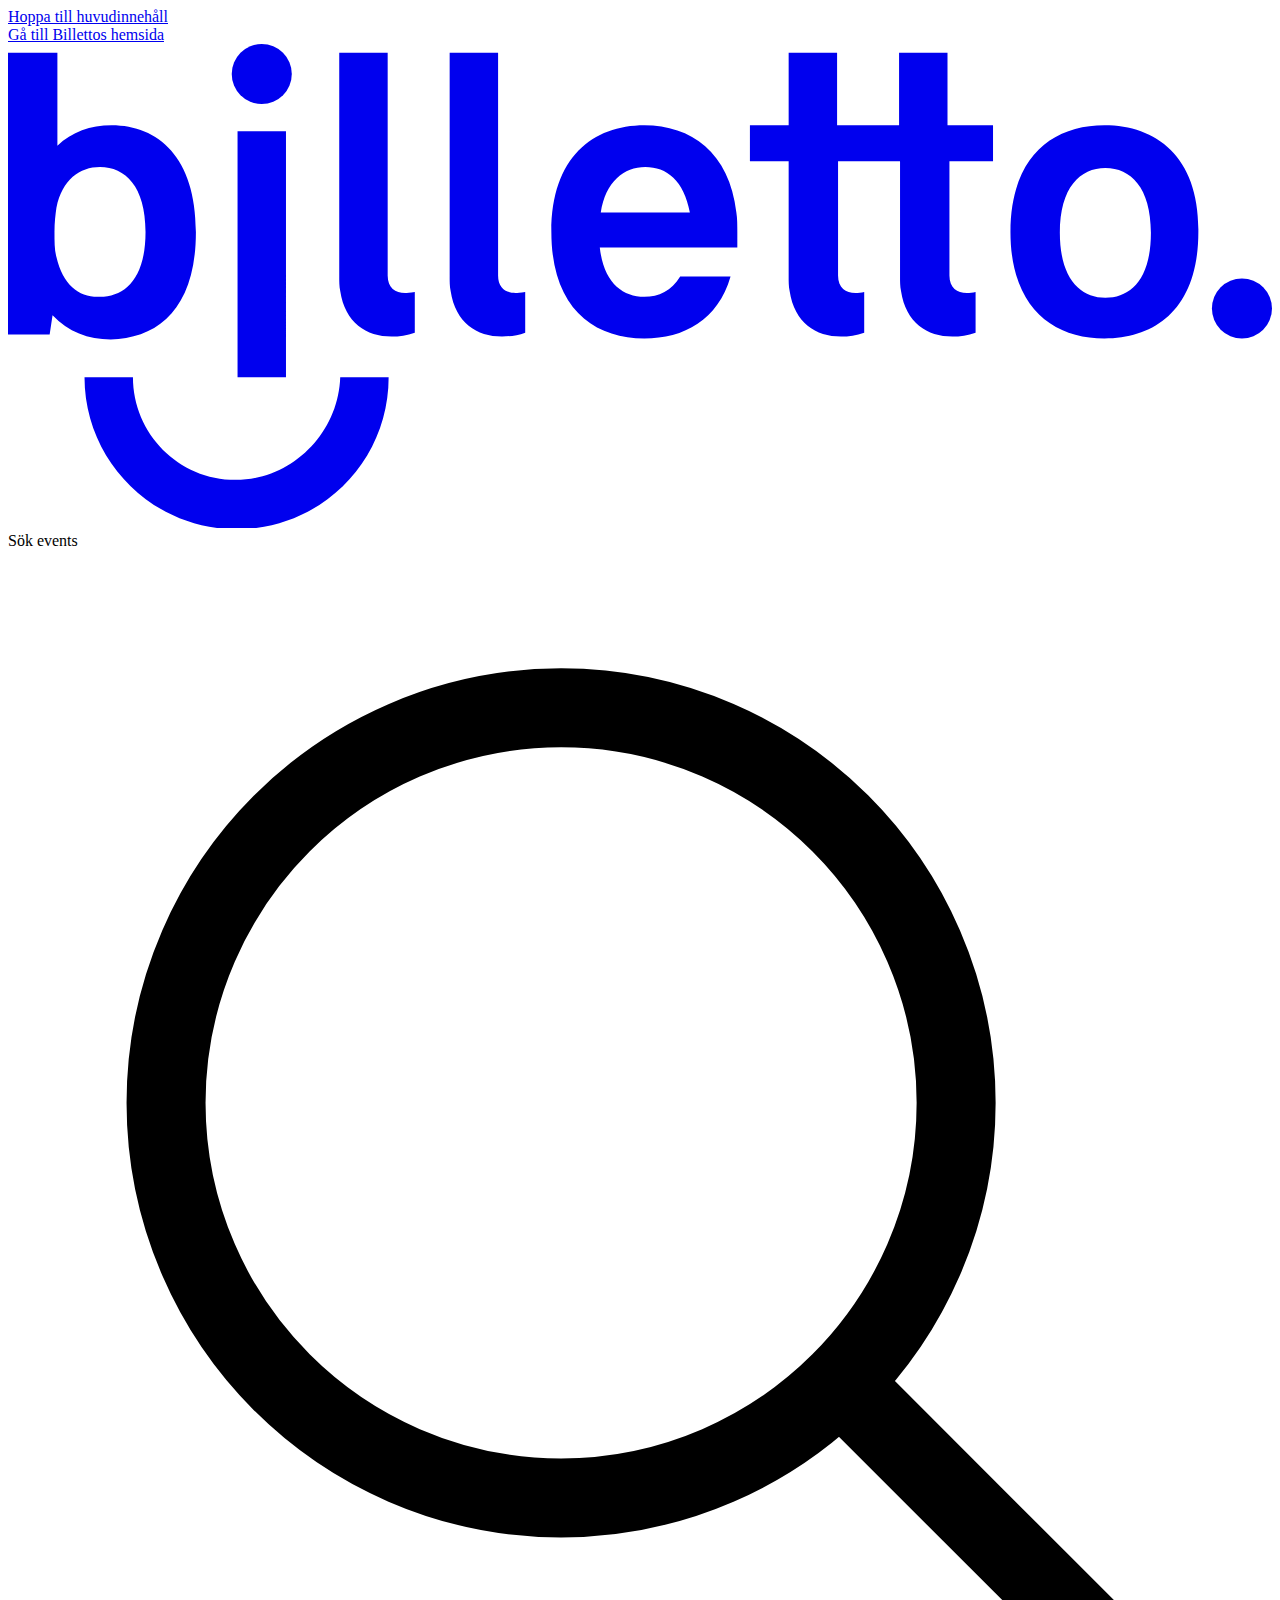
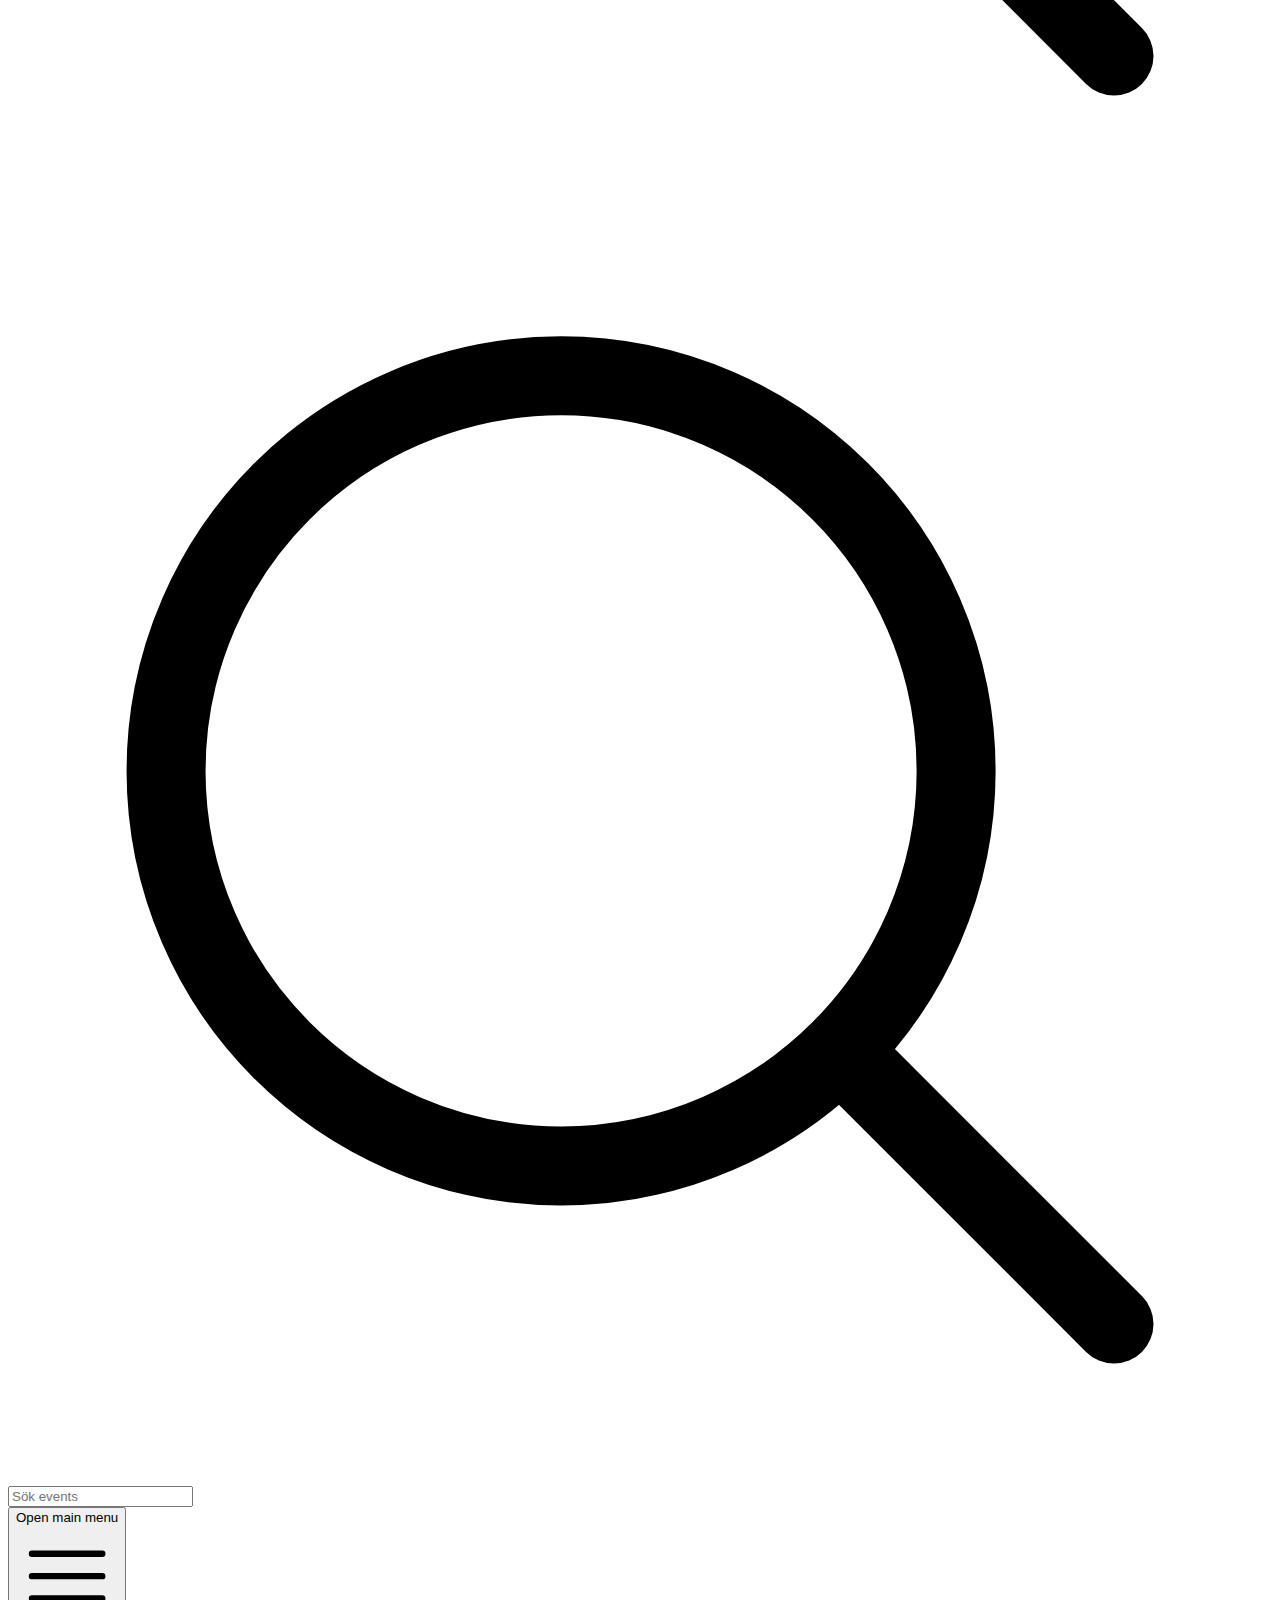
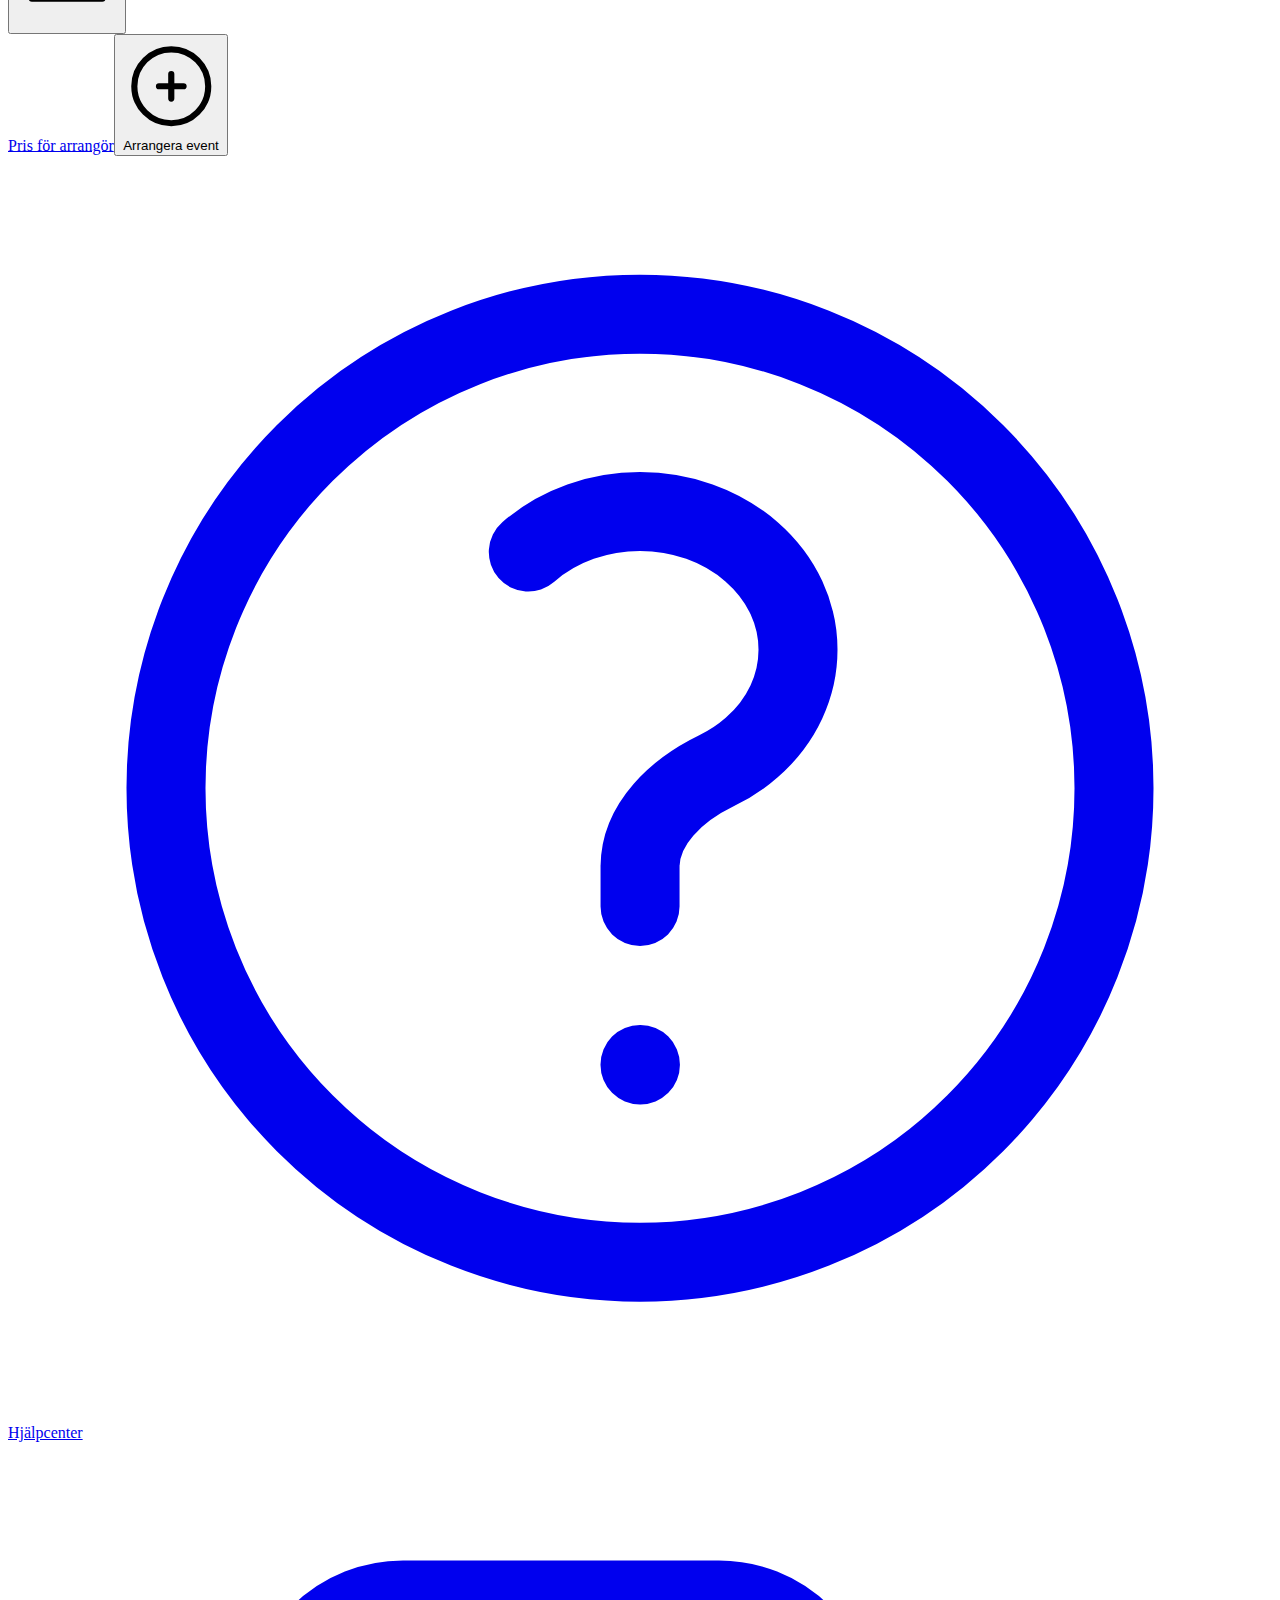
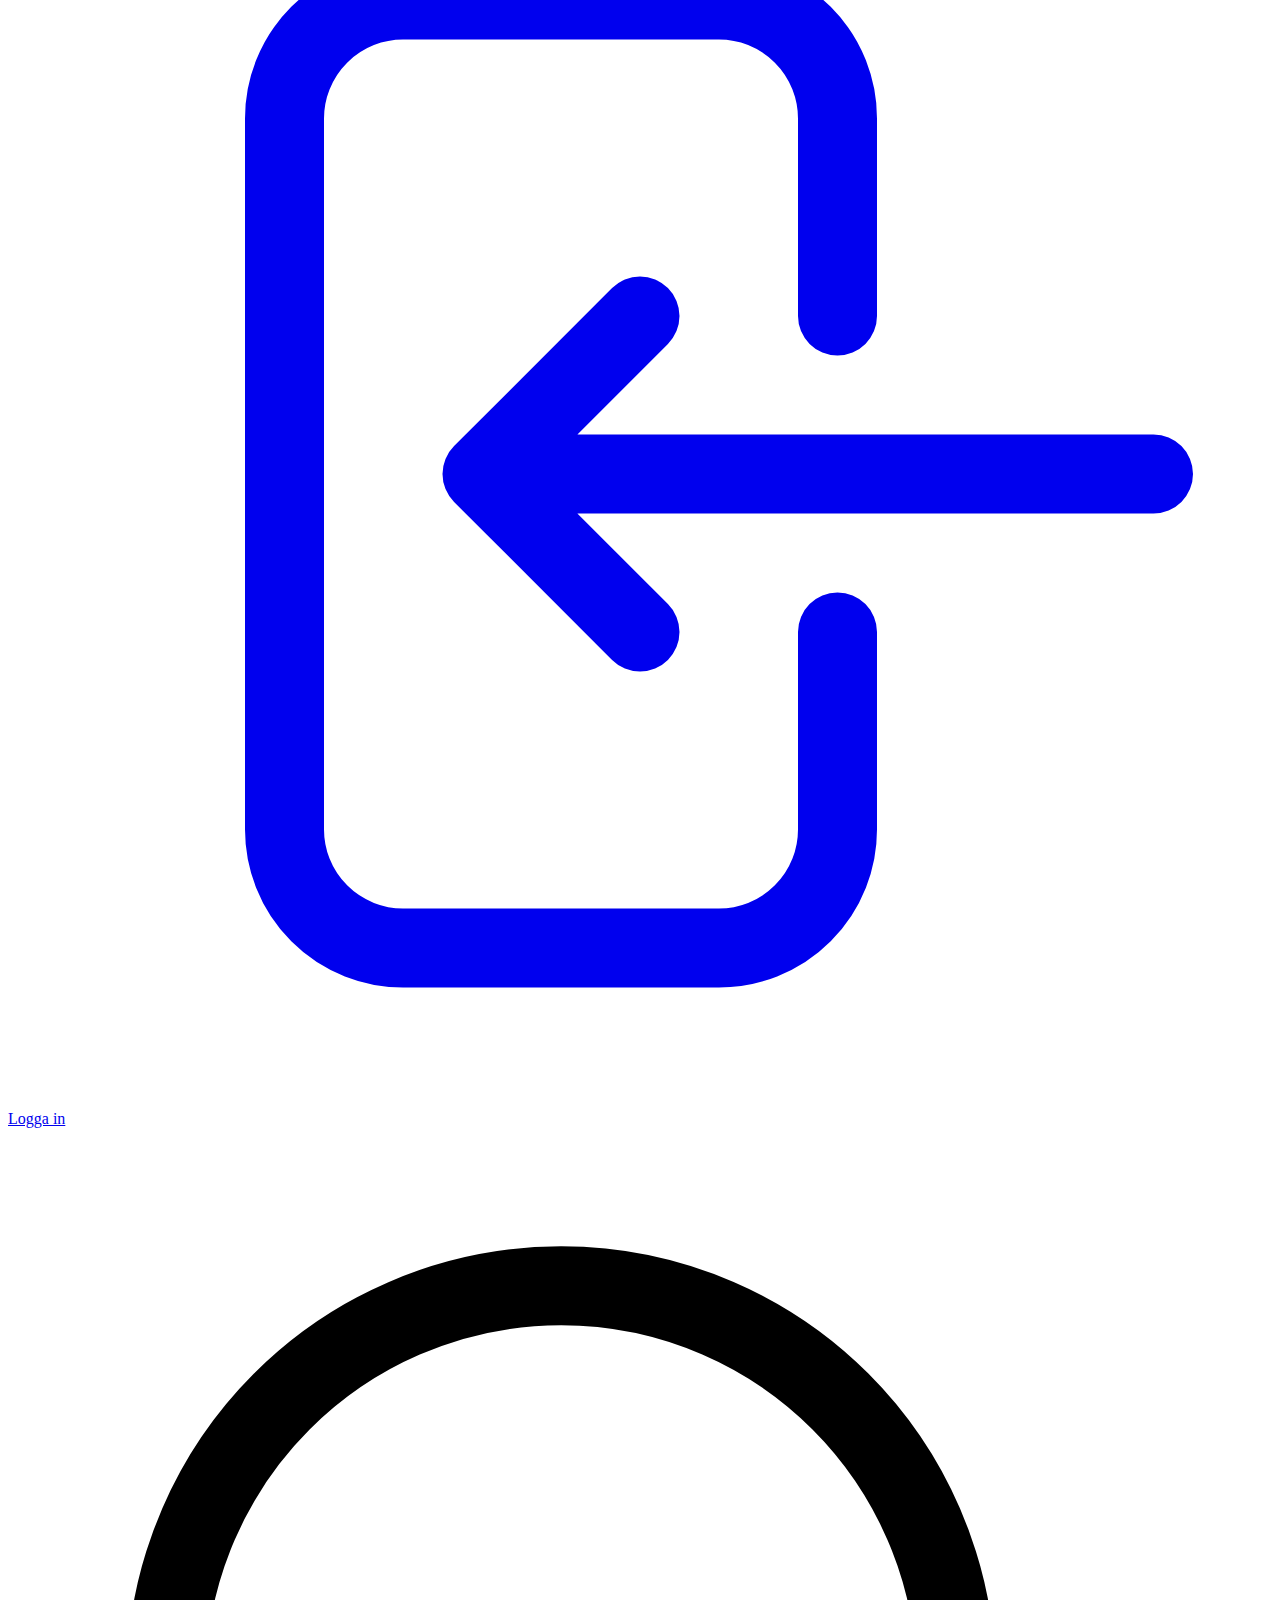
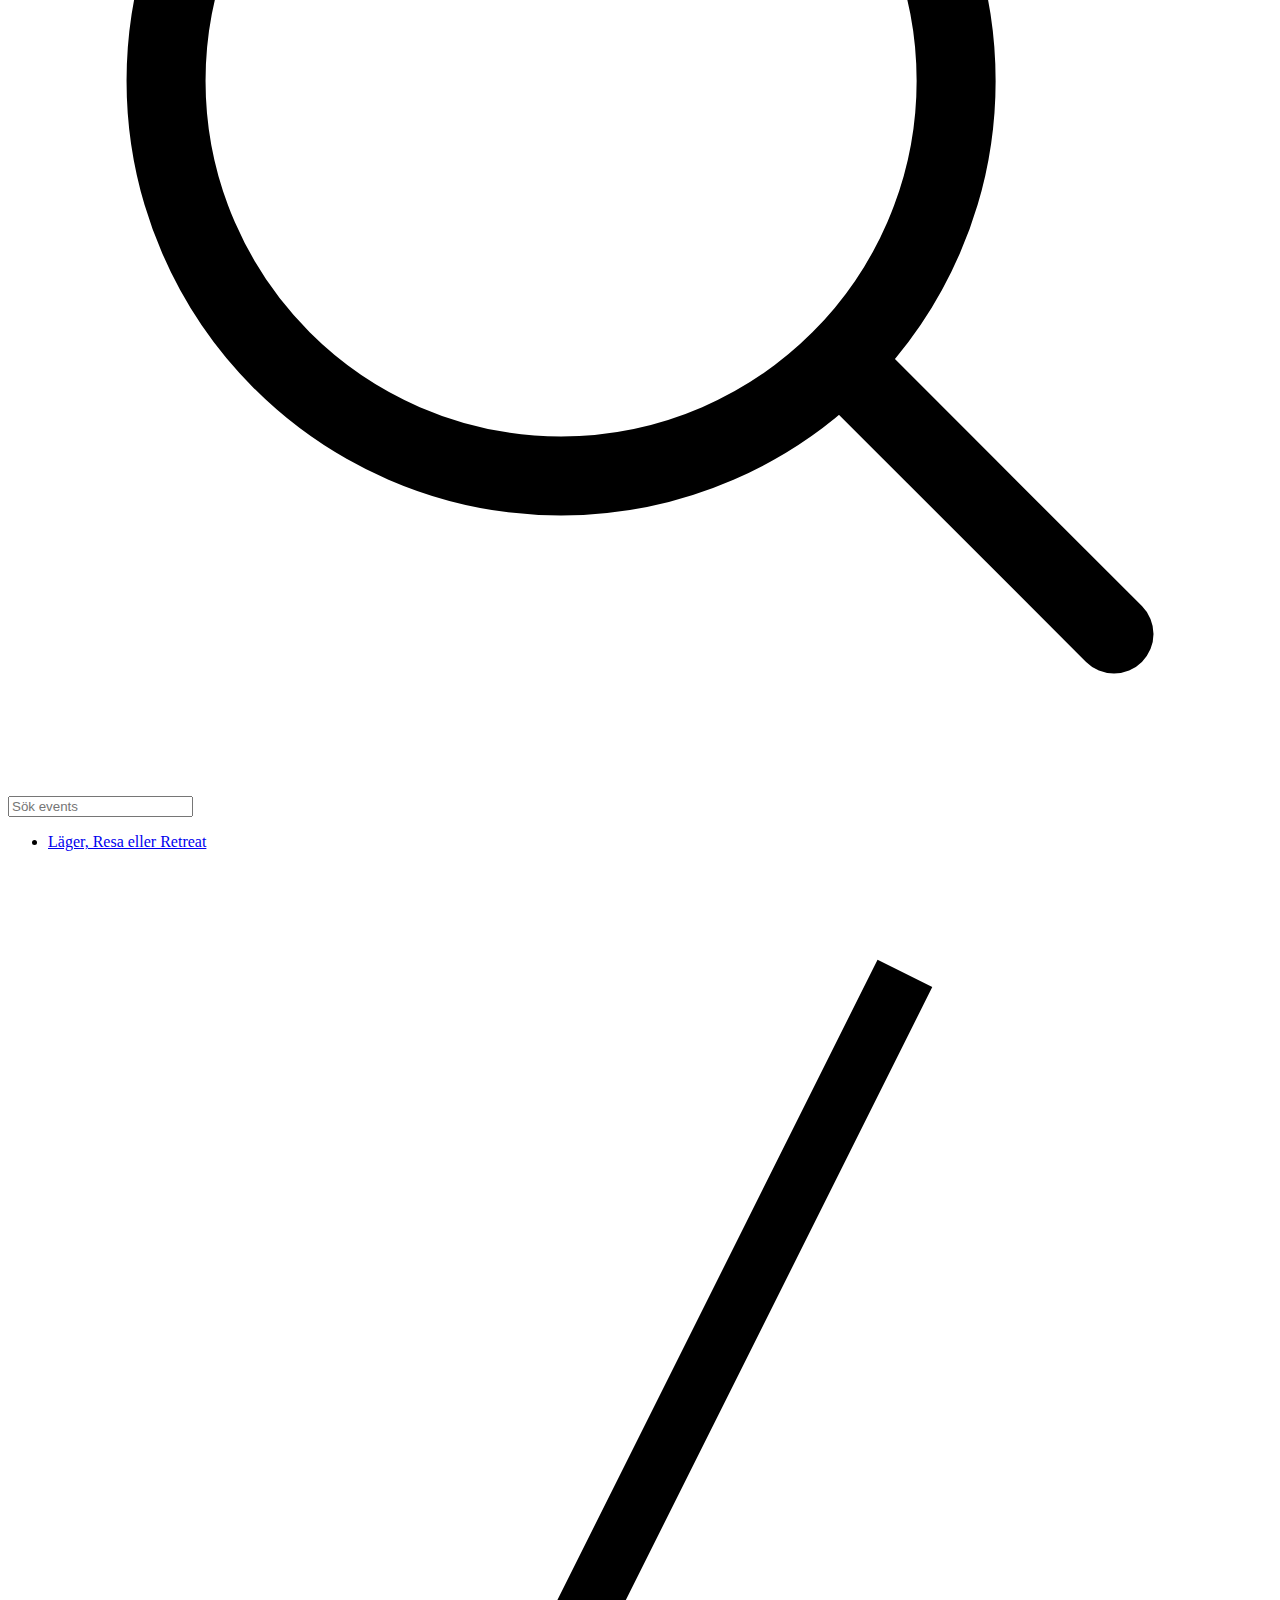
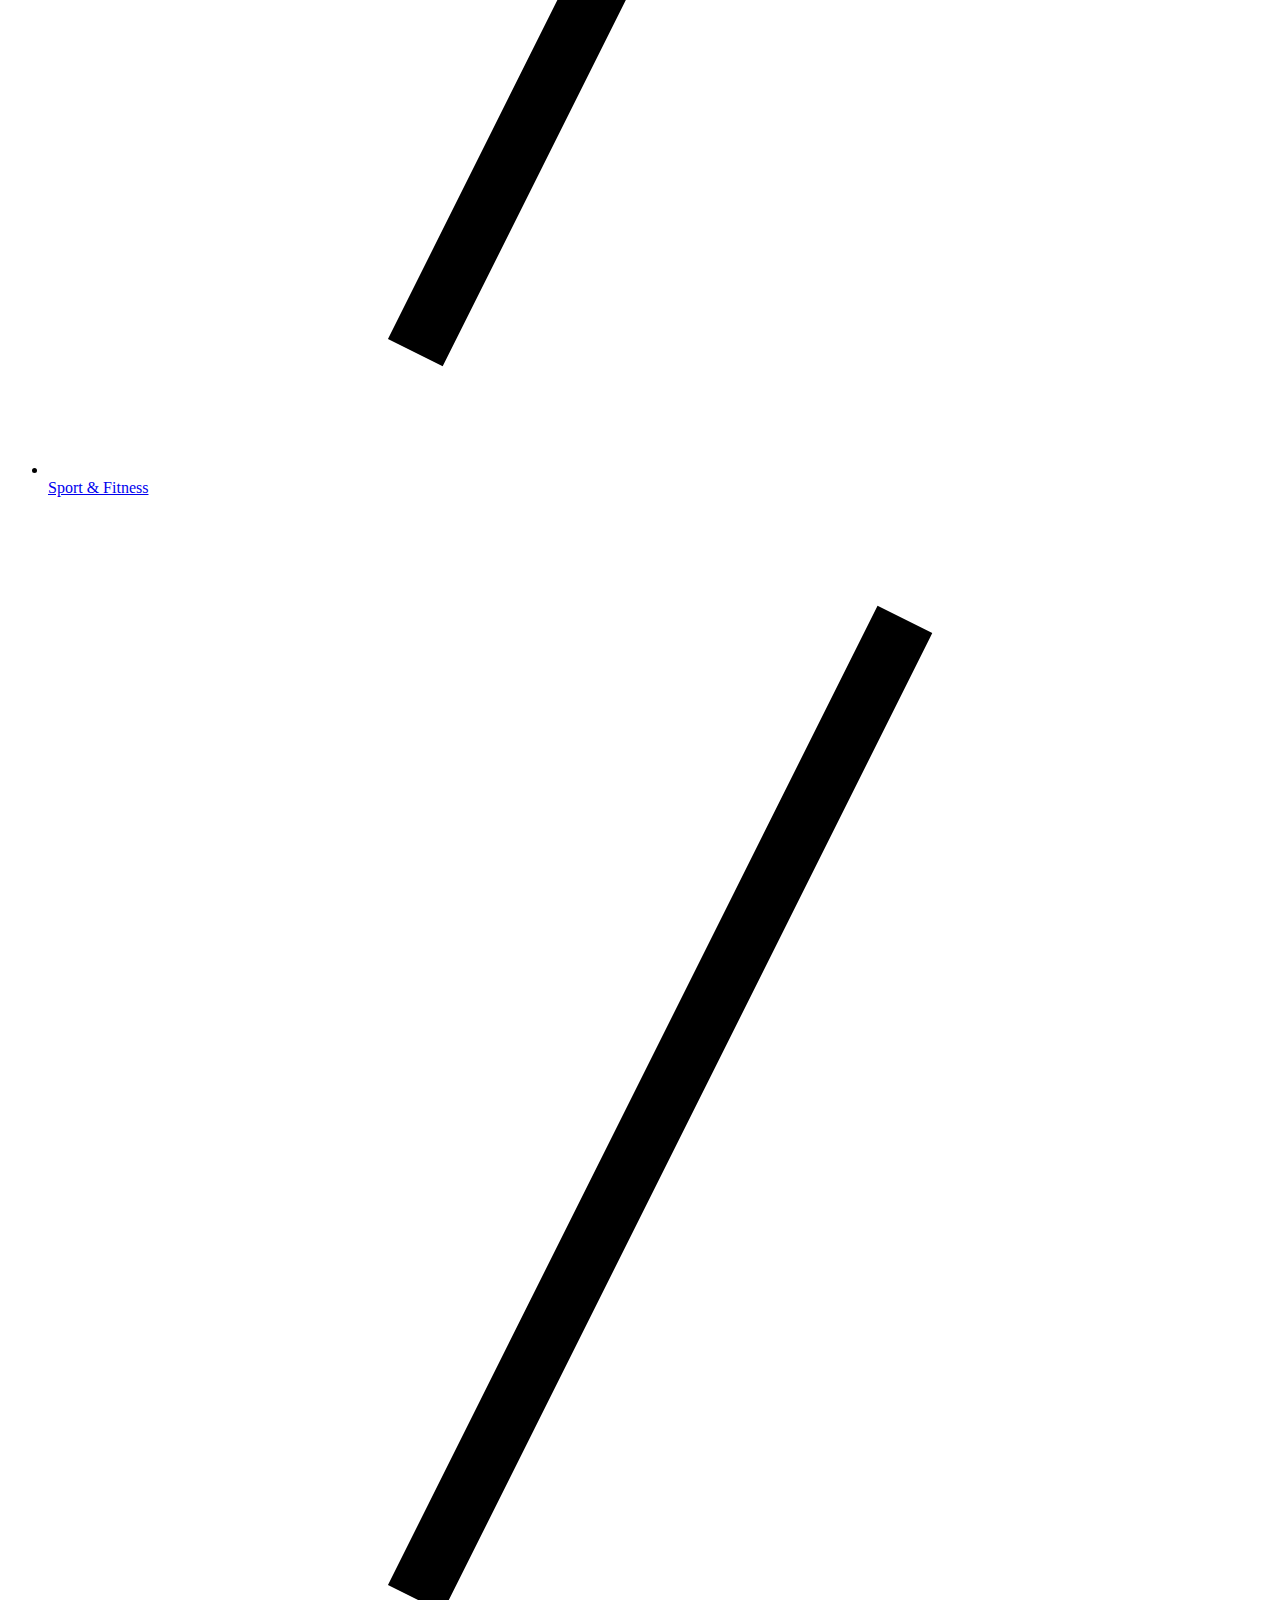
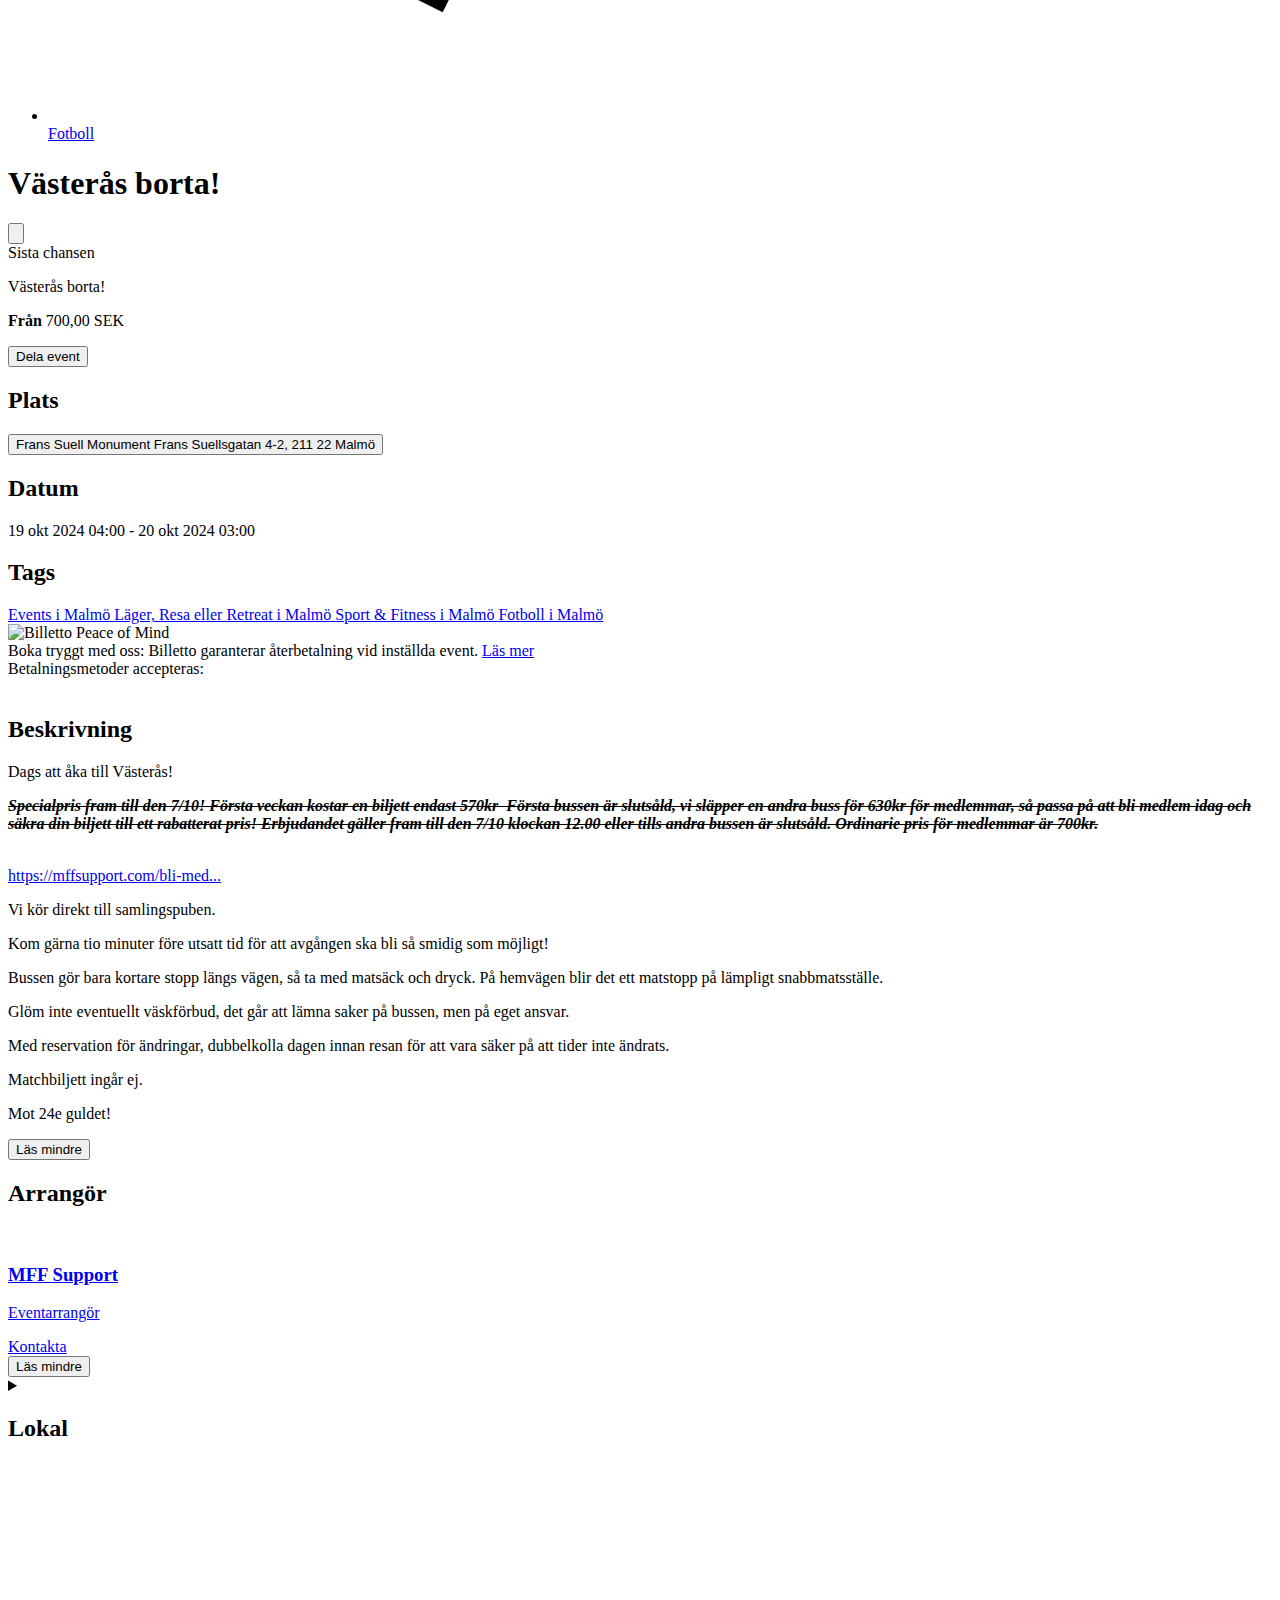
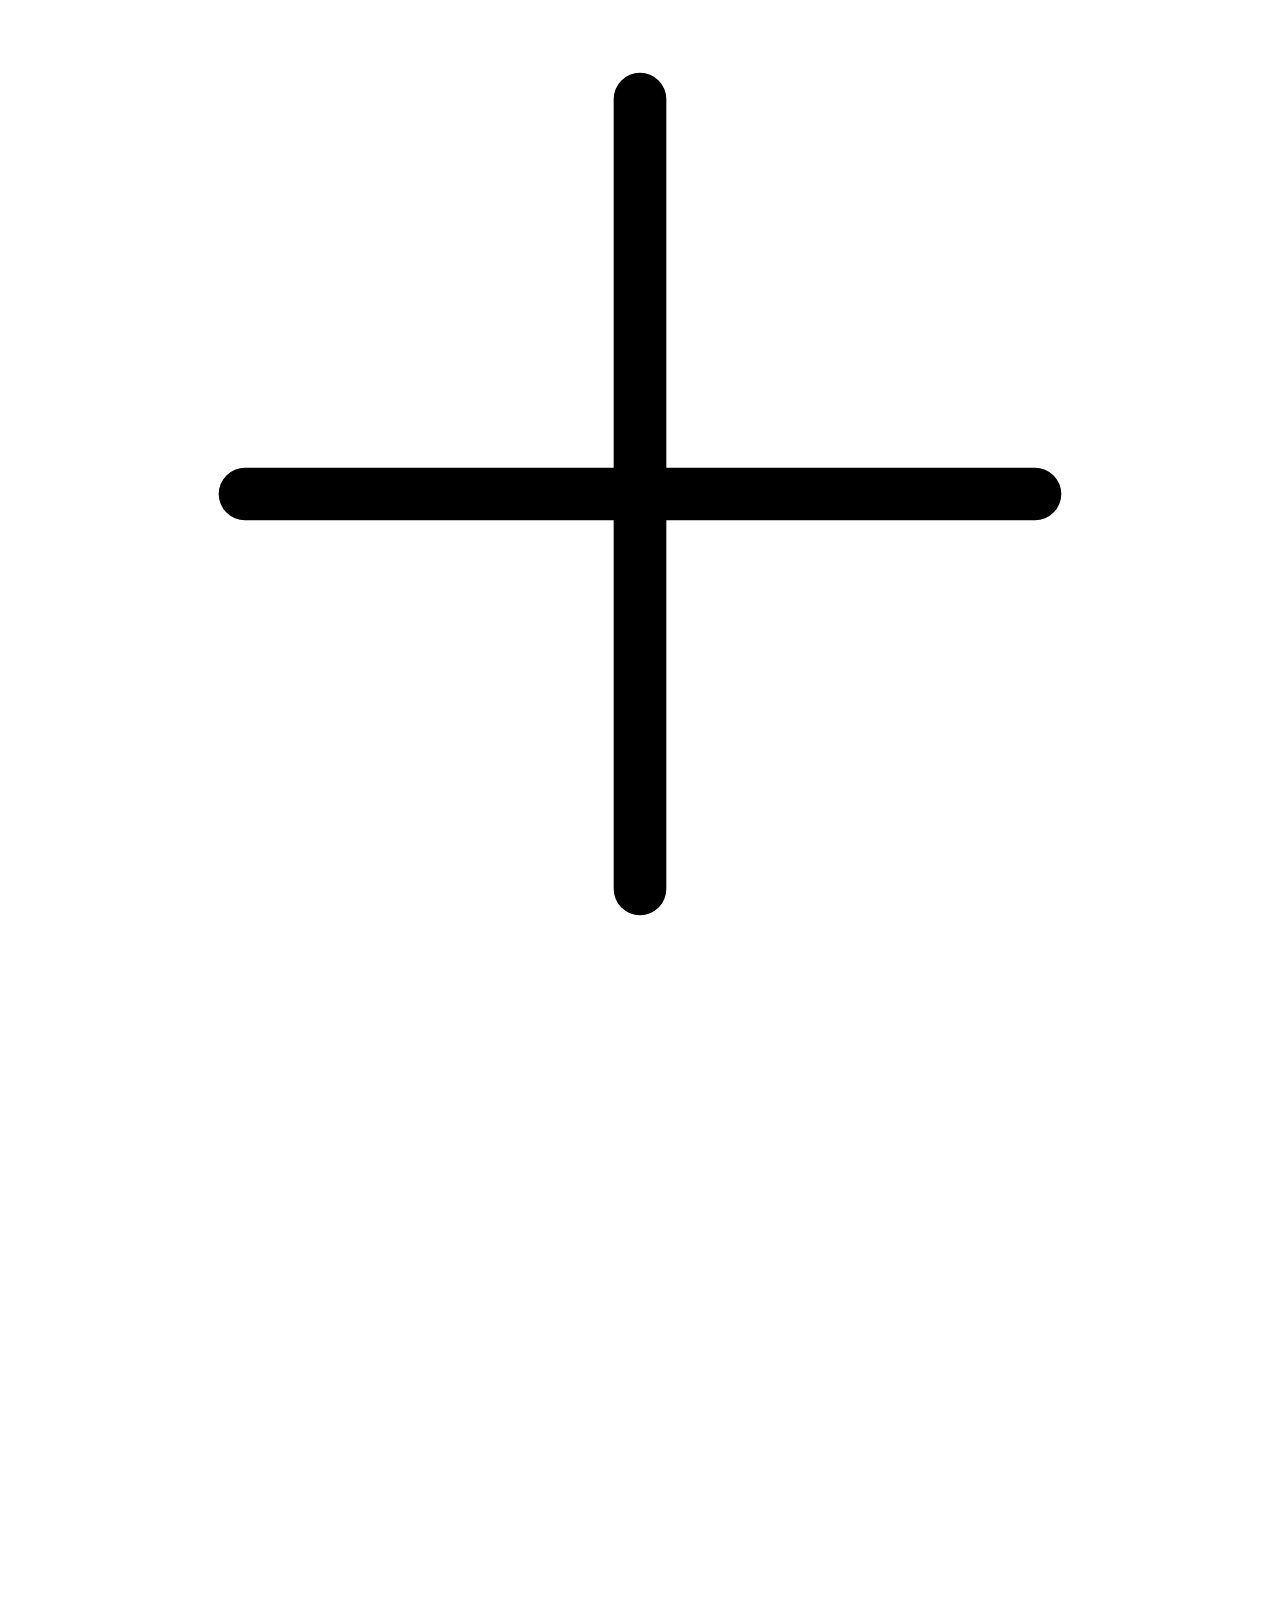
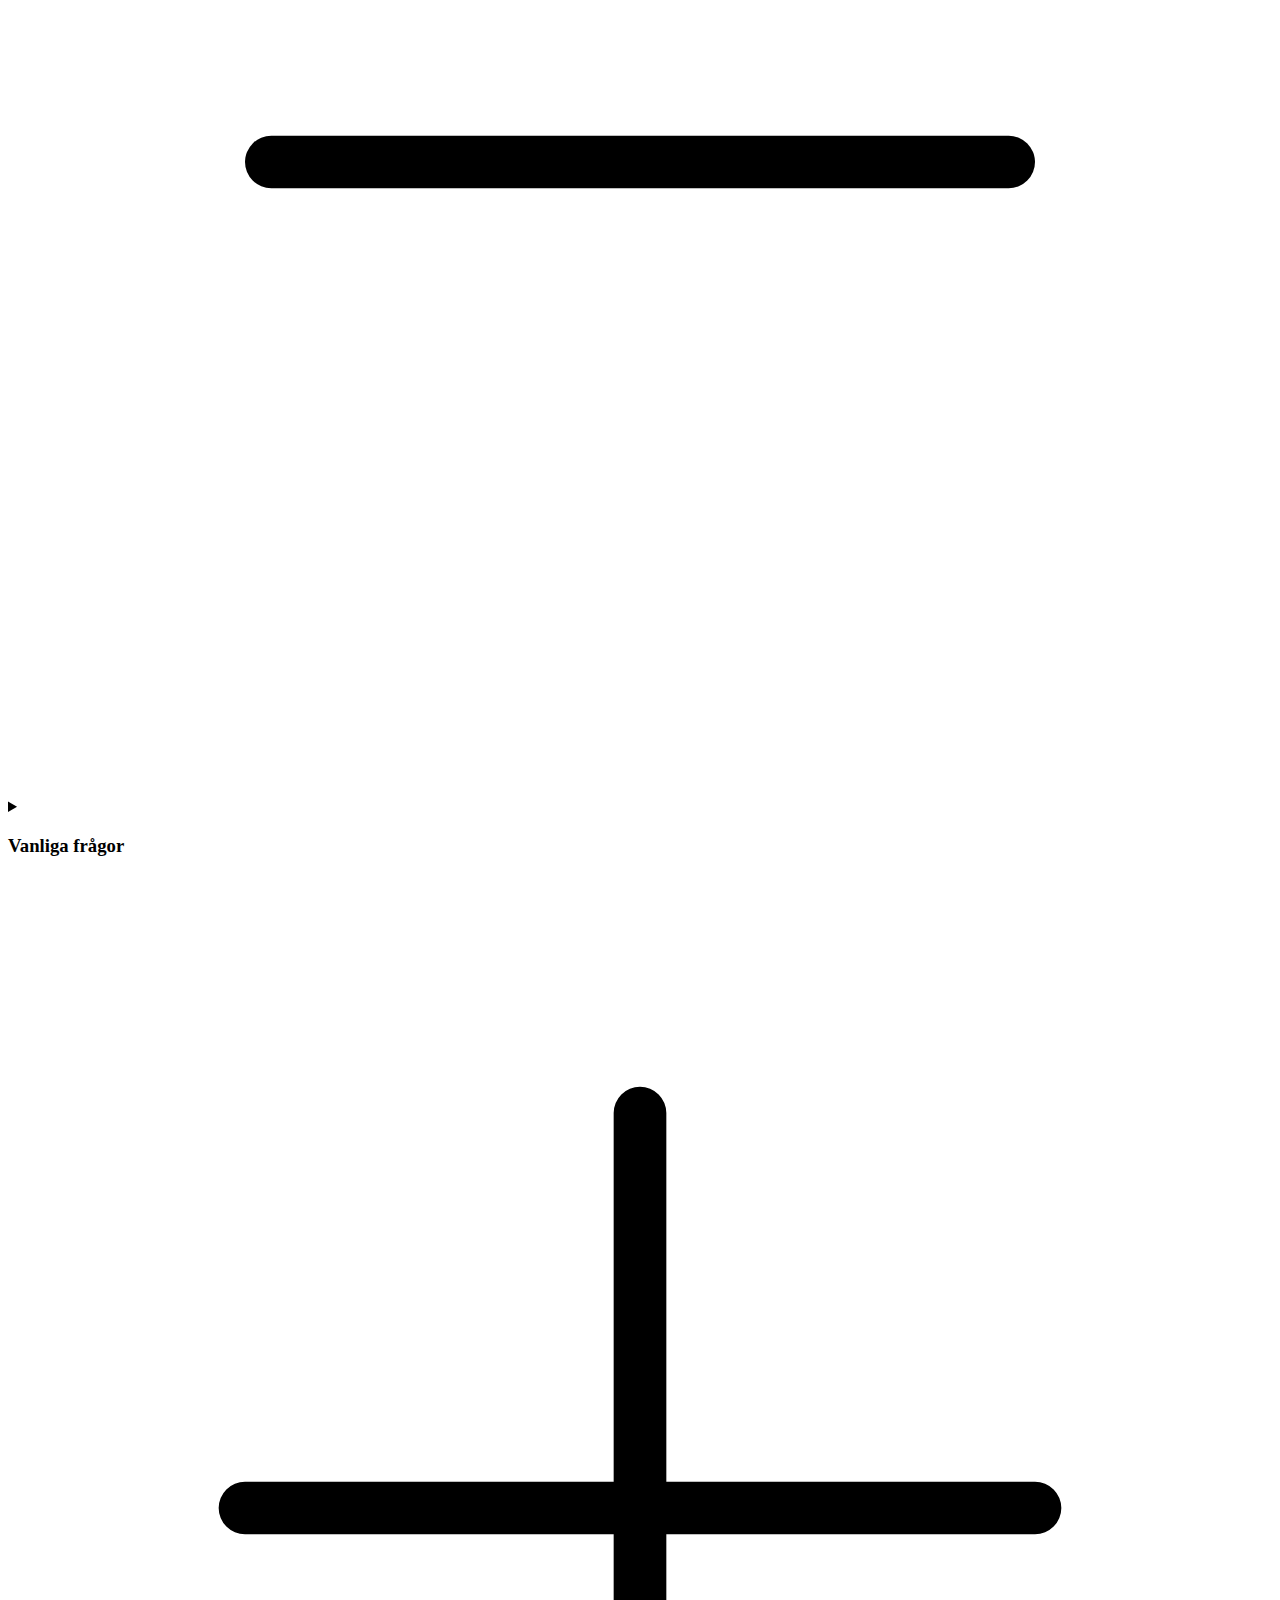
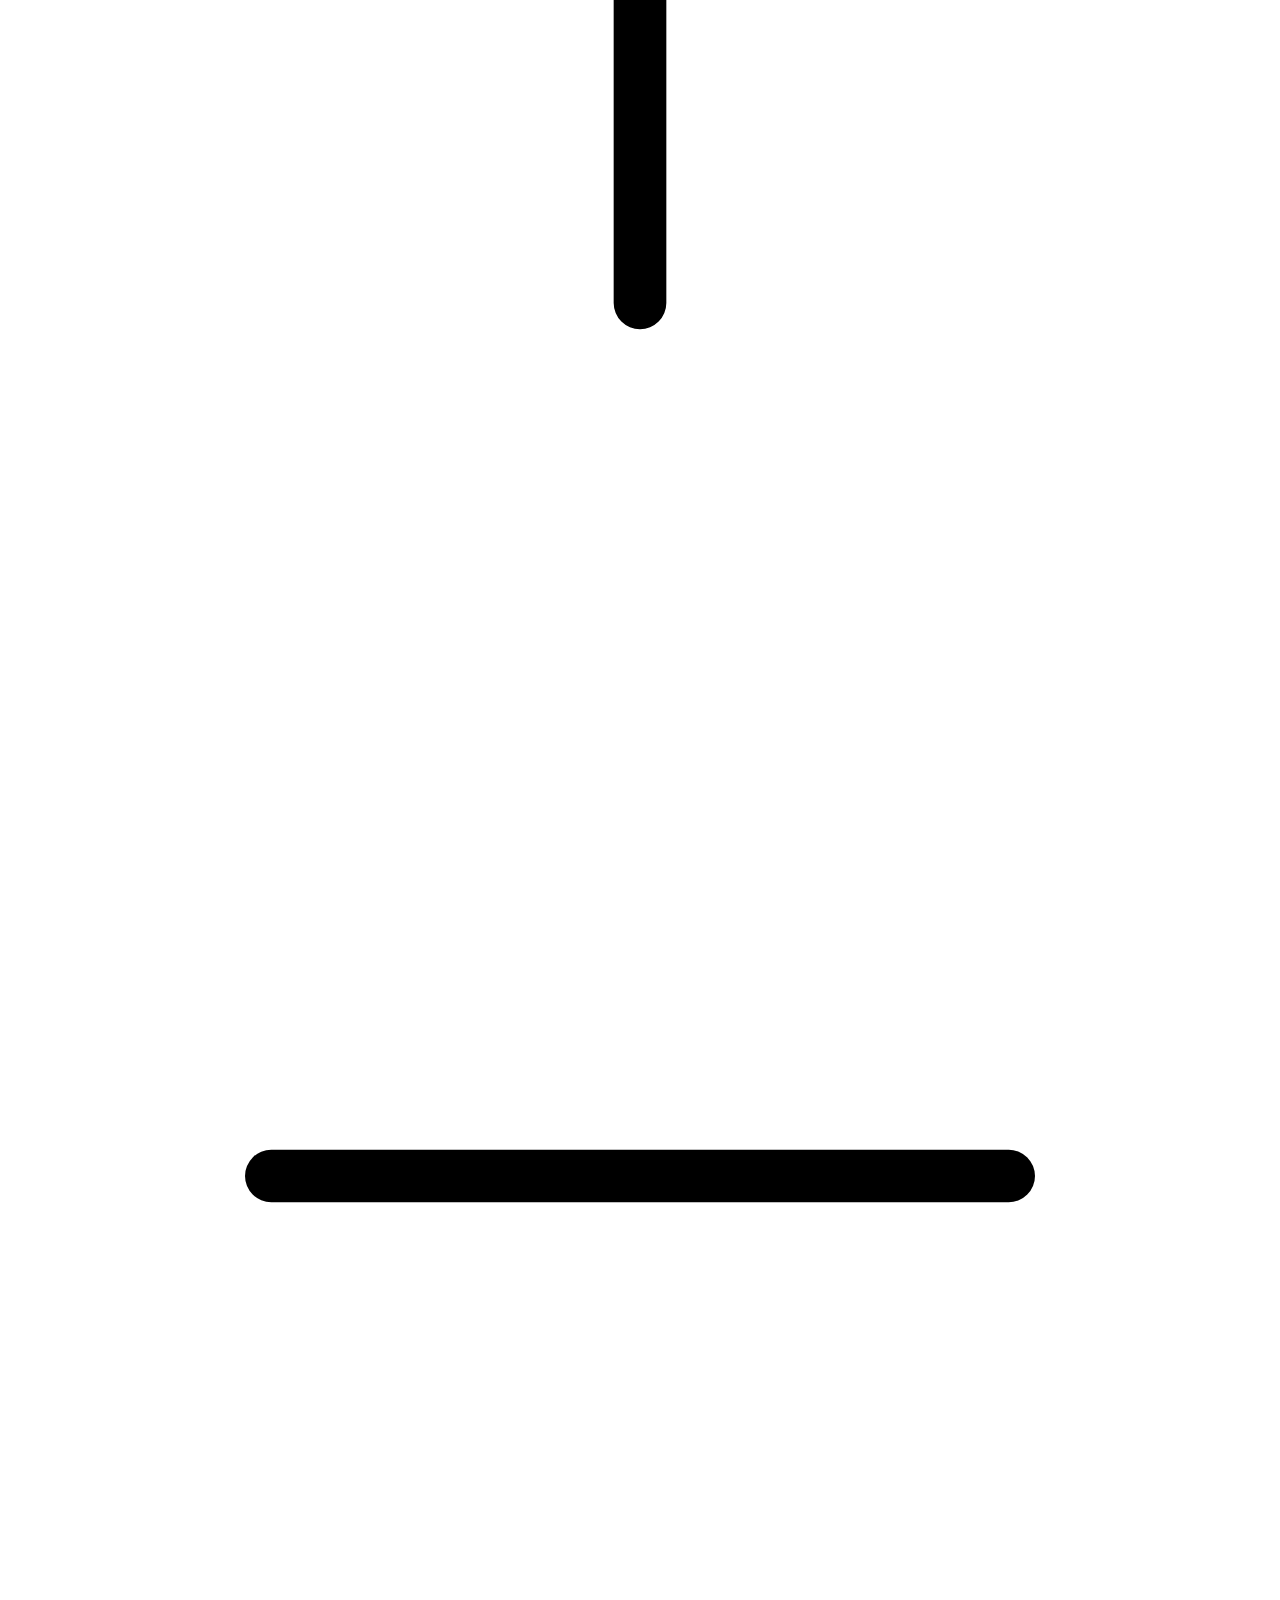
==== Västerås borta! _ Biljetter _ Malmö _ Sport & Fitness _ Billetto — Sweden mff.html @ 827d1288 "Add files via upload" ====
<!DOCTYPE html>
<!-- saved from url=(0054)https://billetto.se/e/vasteras-borta-biljetter-1075856 -->
<html class="js dark wf-roboto-n3-active wf-roboto-n4-active wf-roboto-i4-active wf-roboto-n5-active wf-roboto-n7-active wf-active" lang="sv"><head><meta http-equiv="Content-Type" content="text/html; charset=UTF-8"><style type="text/css" id="__clerk-global-default-css"></style>
<script type="text/javascript" async="" src="./Västerås borta! _ Biljetter _ Malmö _ Sport &amp; Fitness _ Billetto — Sweden mff_files/identify_7bf75739.js.download"></script><script type="text/javascript" async="" src="./Västerås borta! _ Biljetter _ Malmö _ Sport &amp; Fitness _ Billetto — Sweden mff_files/main.MTdkNGE4ZTU0MA.js.download" data-id="CLBHNJBC77U93A3DD6LG"></script><script type="text/javascript" async="" src="./Västerås borta! _ Biljetter _ Malmö _ Sport &amp; Fitness _ Billetto — Sweden mff_files/events.js.download"></script><script type="text/javascript" async="" src="./Västerås borta! _ Biljetter _ Malmö _ Sport &amp; Fitness _ Billetto — Sweden mff_files/trackpoint-async.js.download"></script><script src="./Västerås borta! _ Biljetter _ Malmö _ Sport &amp; Fitness _ Billetto — Sweden mff_files/1674597156090931" async=""></script><script async="" src="./Västerås borta! _ Biljetter _ Malmö _ Sport &amp; Fitness _ Billetto — Sweden mff_files/fbevents.js.download"></script><script async="" src="./Västerås borta! _ Biljetter _ Malmö _ Sport &amp; Fitness _ Billetto — Sweden mff_files/gtm.js.download"></script><script type="text/javascript" async="" src="./Västerås borta! _ Biljetter _ Malmö _ Sport &amp; Fitness _ Billetto — Sweden mff_files/clerk.js.download"></script><script>
  window.dataLayer = window.dataLayer || [];
  function gtag(){dataLayer.push(arguments);}
  gtag('consent', 'default', {
    'ad_storage': 'denied',
    'analytics_storage': 'denied',
    'functionality_storage': 'denied',
    'personalization_storage': 'denied',
    'security_storage': 'granted',
    'social_media_storage': 'denied',
    'ad_user_data': 'denied',
    'ad_personalization': 'denied',
  });
  gtag('js', new Date());
  gtag('consent', 'update', {
    'ad_storage': 'granted',
    'analytics_storage': 'granted',
    'functionality_storage': 'granted',
    'personalization_storage': 'granted',
    'security_storage': 'granted',
    'social_media_storage': 'granted',
    'ad_user_data': 'granted',
    'ad_personalization': 'granted',
  });
  gtag('config', 'G-SZQEE8FH6K', {
    transport_url: 'https://st-b2c.billetto.se',
    
    
    content_group: 'event-page-published',
    first_party_collection: true
  });
</script>
<script async="" src="./Västerås borta! _ Biljetter _ Malmö _ Sport &amp; Fitness _ Billetto — Sweden mff_files/js"></script>

<meta content="Europe/Stockholm" name="timezone">
<script src="./Västerås borta! _ Biljetter _ Malmö _ Sport &amp; Fitness _ Billetto — Sweden mff_files/otSDKStub.js.download" charset="UTF-8" data-domain-script="3a849020-6a23-4c51-9f38-caf0e8428bd2"></script>
<script>
  function OptanonWrapper() {
    Optanon.OnConsentChanged(function() {
      if (typeof URL === "function") {
        var currentUrl = new URL(window.location);
        if (document.referrer) currentUrl.searchParams.set("rr", btoa(document.referrer));
        window.location.assign(currentUrl);
      } else {
        window.location.reload();
      }
    });
  }
</script>

<script>
  (function(w,d){
    var e=d.createElement('script');e.type='text/javascript';e.async=true;
    e.src='https://cdn.clerk.io/clerk.js';
    var s=d.getElementsByTagName('script')[0];s.parentNode.insertBefore(e,s);
    w.__clerk_q=w.__clerk_q||[];w.Clerk=w.Clerk||function(){w.__clerk_q.push(arguments)};
  })(window,document);
  
  Clerk('config', {
    key: 'JDtyHu7kOCIBzGsuyopqz4LLIsuvhwoQ',
    visitor: 'auto'
  });
</script>

<meta content="width=device-width, initial-scale=1.0" name="viewport">
<script>
  window.dataLayer || (window.dataLayer = []);
</script>

<script>
  window.dataLayer || (window.dataLayer = []);
  window.dataLayer.push({"siteCountry":"se","siteLanguage":"sv","userId":"N/A","userType":null,"organizerTier":null,"organizerInternalLeadScore":null,"identityEmail":null,"demoAccount":false,"OnetrustActiveGroups":",C0001,C0002,C0003,C0004,C0005,"});
  window.addEventListener("load", function() {
    if (window.performance && window.performance.timeOrigin && window.performance.now) {
      window.dataLayer.push({"pageLoadTime": Math.round(performance.now())});
    }
  });
</script>

    <!-- Google Tag Manager -->
    <script>(function(w,d,s,l,i){w[l]=w[l]||[];w[l].push({'gtm.start':
    new Date().getTime(),event:'gtm.js'});var f=d.getElementsByTagName(s)[0],
    j=d.createElement(s),dl=l!='dataLayer'?'&l='+l:'';j.async=true;j.src=
    'https://www.googletagmanager.com/gtm.js?id='+i+dl;f.parentNode.insertBefore(j,f);
    })(window,document,'script','dataLayer','GTM-KQ7VFP');</script>
    <!-- End Google Tag Manager -->

<script>
  window.dataLayer.push({"customGaTrackingId":"","customGaCrossDomains":"","customFbTrackingId":""})
</script>


<meta content="sv-SE" property="locale">
<meta content="sv" property="default-locale">
<link href="https://billetto.se/en/e/vasteras-borta-biljetter-1075856" hreflang="x-default" rel="alternate">
<link href="https://billetto.se/e/vasteras-borta-biljetter-1075856" hreflang="sv-SE" rel="alternate">
<link href="https://billetto.se/en/e/vasteras-borta-biljetter-1075856" hreflang="en-SE" rel="alternate">
<link href="https://billetto.se/no/e/vasteras-borta-biljetter-1075856" hreflang="no-SE" rel="alternate">
<link href="https://billetto.se/da/e/vasteras-borta-biljetter-1075856" hreflang="da-SE" rel="alternate">
<link href="https://billetto.se/de/e/vasteras-borta-biljetter-1075856" hreflang="de-SE" rel="alternate">
<script>
  window.organization = {
    id: 46,
    countryCode: "SE",
    time_zone: 'Europe/Stockholm'
  }
</script>

<link href="https://fonts.googleapis.com/" rel="preconnect">
<link href="https://connect.facebook.net/" rel="preconnect">
<link href="https://fonts.googleapis.com/" rel="dns-prefetch">
<link href="https://connect.facebook.net/" rel="dns-prefetch">
<meta content="398940650171-kmo6slcvenj62g955ua3p7rk17dsvqid.apps.googleusercontent.com" name="google-signin-client_id">

<meta content="IE=edge" http-equiv="X-UA-Compatible">
<meta content="6916DFC67C51CC29838D747376EA84CE" name="msvalidate.01">
<title>Västerås borta! | Biljetter | Malmö | Sport &amp; Fitness | Billetto — Sweden</title>
<meta content=" Dags att åka till Västerås! Specialpris fram till den 7/10! Första veckan kostar en biljett endast 570kr Första bussen är slutsåld, vi släpper en and..." name="description">
<link href="https://billetto.se/e/vasteras-borta-biljetter-1075856" rel="canonical">

<meta content="index" name="robots">

<meta name="csrf-param" content="authenticity_token">
<meta name="csrf-token" content="pGVkfwmNqI700i10TKxAGiF3H7ZMpzeT2tQdcw6obKXkUfun61Nd49qjhc9gH6ZezFoDaH-HEMlfAQd8RpVSCg">

<meta content="https://billetto.se/e/vasteras-borta-biljetter-1075856" property="og:url">
<meta content="event" property="og:type">
<meta content="Västerås borta!" property="og:title">
<meta content="https://billetto.se/e/1075856/watermark_image" property="og:image">
<meta content="Billetto Sweden" property="og:site_name">
<meta content=" Dags att åka till Västerås! Specialpris fram till den 7/10! Första veckan kostar en biljett endast ..." property="og:description">
<meta content="123654204315208" property="fb:app_id">
<meta content="2024-09-03T10:37" property="event:start_time">
<meta content="" name="robots">


<link rel="icon" type="image/x-icon" href="https://bun2.billetto.com/favicon.ico">
<link rel="apple-touch-icon" type="image/png" href="https://bun2.billetto.com/favicons/apple-touch-icon.png">
<link rel="apple-touch-icon" type="image/png" href="https://bun2.billetto.com/favicons/apple-touch-icon-120x120.png" sizes="120x120">
<link rel="apple-touch-icon" type="image/png" href="https://bun2.billetto.com/favicons/apple-touch-icon-152x152.png" sizes="152x152">
<link rel="apple-touch-icon" type="image/png" href="https://bun2.billetto.com/favicons/apple-touch-icon-167x167.png" sizes="167x167">
<link rel="apple-touch-icon" type="image/png" href="https://bun2.billetto.com/favicons/apple-touch-icon-180x180.png" sizes="180x180">
<link rel="icon" type="image/png" href="https://bun2.billetto.com/favicons/32x32.png" sizes="32x32">
<link rel="icon" type="image/png" href="https://bun2.billetto.com/favicons/57x57.png" sizes="57x57">
<link rel="icon" type="image/png" href="https://bun2.billetto.com/favicons/76x76.png" sizes="76x76">
<link rel="icon" type="image/png" href="https://bun2.billetto.com/favicons/96x96.png" sizes="96x96">
<link rel="icon" type="image/png" href="https://bun2.billetto.com/favicons/128x128.png" sizes="128x128">
<link rel="icon" type="image/png" href="https://bun2.billetto.com/favicons/192x192.png" sizes="192x192">
<link rel="icon" type="image/png" href="https://bun2.billetto.com/favicons/228x228.png" sizes="228x228">
<link rel="shortcut icon" type="image/png" href="https://bun2.billetto.com/favicons/196x196.png" sizes="196x196">

<link rel="stylesheet" href="./Västerås borta! _ Biljetter _ Malmö _ Sport &amp; Fitness _ Billetto — Sweden mff_files/application-68377947688159fdb93164549728eeccb9834b1a281592925f305b485d3ff26b.css">
<script>
  window.flashNotifications = [];
</script><script src="./Västerås borta! _ Biljetter _ Malmö _ Sport &amp; Fitness _ Billetto — Sweden mff_files/otBannerSdk.js.download" async="" type="text/javascript"></script>
<script :src="https://player.vimeo.com/api/player.js"></script>
<script type="application/ld+json">
{"@context":"http://schema.org","@type":"Event","eventAttendanceMode":"https://schema.org/OfflineEventAttendanceMode","endDate":"2024-10-20T03:00:00+02:00","eventStatus":"https://schema.org/EventScheduled","organizer":{"@type":"Organization","name":"MFF Support","url":"https://billetto.se/users/mff-support"},"location":{"@type":"Place","address":{"@type":"PostalAddress","addressCountry":"Sverige","addressLocality":"Malmö","addressRegion":"Sydsverige","postalCode":"211 22","streetAddress":"Frans Suellsgatan 4-2"},"name":"Frans Suell Monument","geo":{"@type":"GeoCoordinates","latitude":55.6072,"longitude":12.9989}},"identifier":"1075856","offers":[{"@type":"Offer","availability":"http://schema.org/SoldOut","price":"700.0","description":"Bli medlem för 150/år och stötta din lokala supporterförening. \n\nMatchbiljett ingår ej i priset utan köpes separat","name":"Medlemspris","priceCurrency":"SEK","validFrom":"2024-09-03T10:37:32+02:00","url":"https://billetto.se/e/vasteras-borta-biljetter-1075856"},{"@type":"Offer","availability":"http://schema.org/SoldOut","price":"850.0","description":"Bli medlem för 150/år och stötta din lokala supporterförening. \n\nMatchbiljett ingår ej i priset utan köpes separat","name":"Icke medlemspris","priceCurrency":"SEK","validFrom":"2024-09-03T10:37:32+02:00","url":"https://billetto.se/e/vasteras-borta-biljetter-1075856"}],"description":"Dags att åka till Västerås! Specialpris fram till den 7/10! Första veckan kostar en biljett endast 570kr Första bussen är slutsåld, vi släpper en andra buss för 630kr för medlemmar, så passa på att bli medlem idag och säkra din bi...","startDate":"2024-10-19T04:00:00+02:00","image":["https://billetto.imgix.net/jirobvlz0poe6lr2xfemh52oxo75?w=640\u0026h=360\u0026fit=crop\u0026auto=compress%2Cformat\u0026rect=0%2C0%2C800%2C450\u0026ar=1%3A1\u0026crop=faces\u0026s=8a3edfa0771e24a4685218941cc3987e","https://billetto.imgix.net/jirobvlz0poe6lr2xfemh52oxo75?w=640\u0026h=360\u0026fit=crop\u0026auto=compress%2Cformat\u0026rect=0%2C0%2C800%2C450\u0026ar=4%3A3\u0026crop=faces\u0026s=83049be85adef6b5c8ade8efff60e9d2","https://billetto.imgix.net/jirobvlz0poe6lr2xfemh52oxo75?w=640\u0026h=360\u0026fit=crop\u0026auto=compress%2Cformat\u0026rect=0%2C0%2C800%2C450\u0026ar=16%3A9\u0026crop=faces\u0026s=47d67bd8e9b6a3e9edab6501e7db67cd"],"name":"Västerås borta!","url":"https://billetto.se/e/vasteras-borta-biljetter-1075856"}
</script>

<script type="application/ld+json">
{"@context":"https://schema.org","@type":"BreadcrumbList","itemListElement":[{"@type":"ListItem","position":1,"name":"Läger, Resa eller Retreat","item":"https://billetto.se/c/camp_trip-t"},{"@type":"ListItem","position":2,"name":"Sport \u0026 Fitness","item":"https://billetto.se/c/sports-c"},{"@type":"ListItem","position":3,"name":"Fotboll","item":"https://billetto.se/c/sports-c/football-sc"}]}
</script>


<meta name="apple-itunes-app" content="app-id=722356903, app-argument=events/1075856">
<link rel="icon" type="image/x-icon" href="https://bun2.billetto.com/favicon.ico">
<link rel="apple-touch-icon" type="image/png" href="https://bun2.billetto.com/favicons/apple-touch-icon.png">
<link rel="apple-touch-icon" type="image/png" href="https://bun2.billetto.com/favicons/apple-touch-icon-120x120.png" sizes="120x120">
<link rel="apple-touch-icon" type="image/png" href="https://bun2.billetto.com/favicons/apple-touch-icon-152x152.png" sizes="152x152">
<link rel="apple-touch-icon" type="image/png" href="https://bun2.billetto.com/favicons/apple-touch-icon-167x167.png" sizes="167x167">
<link rel="apple-touch-icon" type="image/png" href="https://bun2.billetto.com/favicons/apple-touch-icon-180x180.png" sizes="180x180">
<link rel="icon" type="image/png" href="https://bun2.billetto.com/favicons/32x32.png" sizes="32x32">
<link rel="icon" type="image/png" href="https://bun2.billetto.com/favicons/57x57.png" sizes="57x57">
<link rel="icon" type="image/png" href="https://bun2.billetto.com/favicons/76x76.png" sizes="76x76">
<link rel="icon" type="image/png" href="https://bun2.billetto.com/favicons/96x96.png" sizes="96x96">
<link rel="icon" type="image/png" href="https://bun2.billetto.com/favicons/128x128.png" sizes="128x128">
<link rel="icon" type="image/png" href="https://bun2.billetto.com/favicons/192x192.png" sizes="192x192">
<link rel="icon" type="image/png" href="https://bun2.billetto.com/favicons/228x228.png" sizes="228x228">
<link rel="shortcut icon" type="image/png" href="https://bun2.billetto.com/favicons/196x196.png" sizes="196x196">
<script src="./Västerås borta! _ Biljetter _ Malmö _ Sport &amp; Fitness _ Billetto — Sweden mff_files/tailwind-7c517fa37c27e68869cca46505104855a5a28dfa9593defbb522f17e239fd29d.js.download" type="module"></script><link rel="stylesheet" href="./Västerås borta! _ Biljetter _ Malmö _ Sport &amp; Fitness _ Billetto — Sweden mff_files/css" media="all">
<script src="./Västerås borta! _ Biljetter _ Malmö _ Sport &amp; Fitness _ Billetto — Sweden mff_files/v3"></script><script async="" src="./Västerås borta! _ Biljetter _ Malmö _ Sport &amp; Fitness _ Billetto — Sweden mff_files/hotjar-1692072.js.download"></script><style id="fit-vids-style">.fluid-width-video-wrapper{width:100%;position:relative;padding:0;}.fluid-width-video-wrapper iframe,.fluid-width-video-wrapper object,.fluid-width-video-wrapper embed {position:absolute;top:0;left:0;width:100%;height:100%;}</style><script async="" src="./Västerås borta! _ Biljetter _ Malmö _ Sport &amp; Fitness _ Billetto — Sweden mff_files/modules.02161fb4f8ebb73fb3f8.js.download" charset="utf-8"></script><style id="onetrust-style">#onetrust-banner-sdk{-ms-text-size-adjust:100%;-webkit-text-size-adjust:100%}#onetrust-banner-sdk .onetrust-vendors-list-handler{cursor:pointer;color:#1f96db;font-size:inherit;font-weight:bold;text-decoration:none;margin-left:5px}#onetrust-banner-sdk .onetrust-vendors-list-handler:hover{color:#1f96db}#onetrust-banner-sdk:focus{outline:2px solid #000;outline-offset:-2px}#onetrust-banner-sdk a:focus{outline:2px solid #000}#onetrust-banner-sdk #onetrust-accept-btn-handler,#onetrust-banner-sdk #onetrust-reject-all-handler,#onetrust-banner-sdk #onetrust-pc-btn-handler{outline-offset:1px}#onetrust-banner-sdk.ot-bnr-w-logo .ot-bnr-logo{height:64px;width:64px}#onetrust-banner-sdk .ot-tcf2-vendor-count.ot-text-bold{font-weight:bold}#onetrust-banner-sdk .ot-close-icon,#onetrust-pc-sdk .ot-close-icon,#ot-sync-ntfy .ot-close-icon{background-size:contain;background-repeat:no-repeat;background-position:center;height:12px;width:12px}#onetrust-banner-sdk .powered-by-logo,#onetrust-banner-sdk .ot-pc-footer-logo a,#onetrust-pc-sdk .powered-by-logo,#onetrust-pc-sdk .ot-pc-footer-logo a,#ot-sync-ntfy .powered-by-logo,#ot-sync-ntfy .ot-pc-footer-logo a{background-size:contain;background-repeat:no-repeat;background-position:center;height:25px;width:152px;display:block;text-decoration:none;font-size:.75em}#onetrust-banner-sdk .powered-by-logo:hover,#onetrust-banner-sdk .ot-pc-footer-logo a:hover,#onetrust-pc-sdk .powered-by-logo:hover,#onetrust-pc-sdk .ot-pc-footer-logo a:hover,#ot-sync-ntfy .powered-by-logo:hover,#ot-sync-ntfy .ot-pc-footer-logo a:hover{color:#565656}#onetrust-banner-sdk h3 *,#onetrust-banner-sdk h4 *,#onetrust-banner-sdk h6 *,#onetrust-banner-sdk button *,#onetrust-banner-sdk a[data-parent-id] *,#onetrust-pc-sdk h3 *,#onetrust-pc-sdk h4 *,#onetrust-pc-sdk h6 *,#onetrust-pc-sdk button *,#onetrust-pc-sdk a[data-parent-id] *,#ot-sync-ntfy h3 *,#ot-sync-ntfy h4 *,#ot-sync-ntfy h6 *,#ot-sync-ntfy button *,#ot-sync-ntfy a[data-parent-id] *{font-size:inherit;font-weight:inherit;color:inherit}#onetrust-banner-sdk .ot-hide,#onetrust-pc-sdk .ot-hide,#ot-sync-ntfy .ot-hide{display:none !important}#onetrust-banner-sdk button.ot-link-btn:hover,#onetrust-pc-sdk button.ot-link-btn:hover,#ot-sync-ntfy button.ot-link-btn:hover{text-decoration:underline;opacity:1}#onetrust-pc-sdk .ot-sdk-row .ot-sdk-column{padding:0}#onetrust-pc-sdk .ot-sdk-container{padding-right:0}#onetrust-pc-sdk .ot-sdk-row{flex-direction:initial;width:100%}#onetrust-pc-sdk [type=checkbox]:checked,#onetrust-pc-sdk [type=checkbox]:not(:checked){pointer-events:initial}#onetrust-pc-sdk [type=checkbox]:disabled+label::before,#onetrust-pc-sdk [type=checkbox]:disabled+label:after,#onetrust-pc-sdk [type=checkbox]:disabled+label{pointer-events:none;opacity:.7}#onetrust-pc-sdk #vendor-list-content{transform:translate3d(0, 0, 0)}#onetrust-pc-sdk li input[type=checkbox]{z-index:1}#onetrust-pc-sdk li .ot-checkbox label{z-index:2}#onetrust-pc-sdk li .ot-checkbox input[type=checkbox]{height:auto;width:auto}#onetrust-pc-sdk li .host-title a,#onetrust-pc-sdk li .ot-host-name a,#onetrust-pc-sdk li .accordion-text,#onetrust-pc-sdk li .ot-acc-txt{z-index:2;position:relative}#onetrust-pc-sdk input{margin:3px .1ex}#onetrust-pc-sdk .pc-logo,#onetrust-pc-sdk .ot-pc-logo{height:60px;width:180px;background-position:center;background-size:contain;background-repeat:no-repeat;display:inline-flex;justify-content:center;align-items:center}#onetrust-pc-sdk .pc-logo img,#onetrust-pc-sdk .ot-pc-logo img{max-height:100%;max-width:100%}#onetrust-pc-sdk .screen-reader-only,#onetrust-pc-sdk .ot-scrn-rdr,.ot-sdk-cookie-policy .screen-reader-only,.ot-sdk-cookie-policy .ot-scrn-rdr{border:0;clip:rect(0 0 0 0);height:1px;margin:-1px;overflow:hidden;padding:0;position:absolute;width:1px}#onetrust-pc-sdk.ot-fade-in,.onetrust-pc-dark-filter.ot-fade-in,#onetrust-banner-sdk.ot-fade-in{animation-name:onetrust-fade-in;animation-duration:400ms;animation-timing-function:ease-in-out}#onetrust-pc-sdk.ot-hide{display:none !important}.onetrust-pc-dark-filter.ot-hide{display:none !important}#ot-sdk-btn.ot-sdk-show-settings,#ot-sdk-btn.optanon-show-settings{color:#68b631;border:1px solid #68b631;height:auto;white-space:normal;word-wrap:break-word;padding:.8em 2em;font-size:.8em;line-height:1.2;cursor:pointer;-moz-transition:.1s ease;-o-transition:.1s ease;-webkit-transition:1s ease;transition:.1s ease}#ot-sdk-btn.ot-sdk-show-settings:hover,#ot-sdk-btn.optanon-show-settings:hover{color:#fff;background-color:#68b631}.onetrust-pc-dark-filter{background:rgba(0,0,0,.5);z-index:2147483646;width:100%;height:100%;overflow:hidden;position:fixed;top:0;bottom:0;left:0}@keyframes onetrust-fade-in{0%{opacity:0}100%{opacity:1}}.ot-cookie-label{text-decoration:underline}@media only screen and (min-width: 426px)and (max-width: 896px)and (orientation: landscape){#onetrust-pc-sdk p{font-size:.75em}}#onetrust-banner-sdk .banner-option-input:focus+label{outline:1px solid #000;outline-style:auto}.category-vendors-list-handler+a:focus,.category-vendors-list-handler+a:focus-visible{outline:2px solid #000}#onetrust-pc-sdk .ot-userid-title{margin-top:10px}#onetrust-pc-sdk .ot-userid-title>span,#onetrust-pc-sdk .ot-userid-timestamp>span{font-weight:700}#onetrust-pc-sdk .ot-userid-desc{font-style:italic}#onetrust-pc-sdk .ot-host-desc a{pointer-events:initial}#onetrust-pc-sdk .ot-ven-hdr>p a{position:relative;z-index:2;pointer-events:initial}#onetrust-pc-sdk .ot-vnd-serv .ot-vnd-item .ot-vnd-info a,#onetrust-pc-sdk .ot-vs-list .ot-vnd-item .ot-vnd-info a{margin-right:auto}#onetrust-pc-sdk .ot-pc-footer-logo img{width:136px;height:16px}#onetrust-pc-sdk .ot-pur-vdr-count{font-weight:400;font-size:.7rem;padding-top:3px;display:block}#onetrust-banner-sdk .ot-optout-signal,#onetrust-pc-sdk .ot-optout-signal{border:1px solid #32ae88;border-radius:3px;padding:5px;margin-bottom:10px;background-color:#f9fffa;font-size:.85rem;line-height:2}#onetrust-banner-sdk .ot-optout-signal .ot-optout-icon,#onetrust-pc-sdk .ot-optout-signal .ot-optout-icon{display:inline;margin-right:5px}#onetrust-banner-sdk .ot-optout-signal svg,#onetrust-pc-sdk .ot-optout-signal svg{height:20px;width:30px;transform:scale(0.5)}#onetrust-banner-sdk .ot-optout-signal svg path,#onetrust-pc-sdk .ot-optout-signal svg path{fill:#32ae88}#onetrust-banner-sdk,#onetrust-pc-sdk,#ot-sdk-cookie-policy,#ot-sync-ntfy{font-size:16px}#onetrust-banner-sdk *,#onetrust-banner-sdk ::after,#onetrust-banner-sdk ::before,#onetrust-pc-sdk *,#onetrust-pc-sdk ::after,#onetrust-pc-sdk ::before,#ot-sdk-cookie-policy *,#ot-sdk-cookie-policy ::after,#ot-sdk-cookie-policy ::before,#ot-sync-ntfy *,#ot-sync-ntfy ::after,#ot-sync-ntfy ::before{-webkit-box-sizing:content-box;-moz-box-sizing:content-box;box-sizing:content-box}#onetrust-banner-sdk div,#onetrust-banner-sdk span,#onetrust-banner-sdk h1,#onetrust-banner-sdk h2,#onetrust-banner-sdk h3,#onetrust-banner-sdk h4,#onetrust-banner-sdk h5,#onetrust-banner-sdk h6,#onetrust-banner-sdk p,#onetrust-banner-sdk img,#onetrust-banner-sdk svg,#onetrust-banner-sdk button,#onetrust-banner-sdk section,#onetrust-banner-sdk a,#onetrust-banner-sdk label,#onetrust-banner-sdk input,#onetrust-banner-sdk ul,#onetrust-banner-sdk li,#onetrust-banner-sdk nav,#onetrust-banner-sdk table,#onetrust-banner-sdk thead,#onetrust-banner-sdk tr,#onetrust-banner-sdk td,#onetrust-banner-sdk tbody,#onetrust-banner-sdk .ot-main-content,#onetrust-banner-sdk .ot-toggle,#onetrust-banner-sdk #ot-content,#onetrust-banner-sdk #ot-pc-content,#onetrust-banner-sdk .checkbox,#onetrust-pc-sdk div,#onetrust-pc-sdk span,#onetrust-pc-sdk h1,#onetrust-pc-sdk h2,#onetrust-pc-sdk h3,#onetrust-pc-sdk h4,#onetrust-pc-sdk h5,#onetrust-pc-sdk h6,#onetrust-pc-sdk p,#onetrust-pc-sdk img,#onetrust-pc-sdk svg,#onetrust-pc-sdk button,#onetrust-pc-sdk section,#onetrust-pc-sdk a,#onetrust-pc-sdk label,#onetrust-pc-sdk input,#onetrust-pc-sdk ul,#onetrust-pc-sdk li,#onetrust-pc-sdk nav,#onetrust-pc-sdk table,#onetrust-pc-sdk thead,#onetrust-pc-sdk tr,#onetrust-pc-sdk td,#onetrust-pc-sdk tbody,#onetrust-pc-sdk .ot-main-content,#onetrust-pc-sdk .ot-toggle,#onetrust-pc-sdk #ot-content,#onetrust-pc-sdk #ot-pc-content,#onetrust-pc-sdk .checkbox,#ot-sdk-cookie-policy div,#ot-sdk-cookie-policy span,#ot-sdk-cookie-policy h1,#ot-sdk-cookie-policy h2,#ot-sdk-cookie-policy h3,#ot-sdk-cookie-policy h4,#ot-sdk-cookie-policy h5,#ot-sdk-cookie-policy h6,#ot-sdk-cookie-policy p,#ot-sdk-cookie-policy img,#ot-sdk-cookie-policy svg,#ot-sdk-cookie-policy button,#ot-sdk-cookie-policy section,#ot-sdk-cookie-policy a,#ot-sdk-cookie-policy label,#ot-sdk-cookie-policy input,#ot-sdk-cookie-policy ul,#ot-sdk-cookie-policy li,#ot-sdk-cookie-policy nav,#ot-sdk-cookie-policy table,#ot-sdk-cookie-policy thead,#ot-sdk-cookie-policy tr,#ot-sdk-cookie-policy td,#ot-sdk-cookie-policy tbody,#ot-sdk-cookie-policy .ot-main-content,#ot-sdk-cookie-policy .ot-toggle,#ot-sdk-cookie-policy #ot-content,#ot-sdk-cookie-policy #ot-pc-content,#ot-sdk-cookie-policy .checkbox,#ot-sync-ntfy div,#ot-sync-ntfy span,#ot-sync-ntfy h1,#ot-sync-ntfy h2,#ot-sync-ntfy h3,#ot-sync-ntfy h4,#ot-sync-ntfy h5,#ot-sync-ntfy h6,#ot-sync-ntfy p,#ot-sync-ntfy img,#ot-sync-ntfy svg,#ot-sync-ntfy button,#ot-sync-ntfy section,#ot-sync-ntfy a,#ot-sync-ntfy label,#ot-sync-ntfy input,#ot-sync-ntfy ul,#ot-sync-ntfy li,#ot-sync-ntfy nav,#ot-sync-ntfy table,#ot-sync-ntfy thead,#ot-sync-ntfy tr,#ot-sync-ntfy td,#ot-sync-ntfy tbody,#ot-sync-ntfy .ot-main-content,#ot-sync-ntfy .ot-toggle,#ot-sync-ntfy #ot-content,#ot-sync-ntfy #ot-pc-content,#ot-sync-ntfy .checkbox{font-family:inherit;font-weight:normal;-webkit-font-smoothing:auto;letter-spacing:normal;line-height:normal;padding:0;margin:0;height:auto;min-height:0;max-height:none;width:auto;min-width:0;max-width:none;border-radius:0;border:none;clear:none;float:none;position:static;bottom:auto;left:auto;right:auto;top:auto;text-align:left;text-decoration:none;text-indent:0;text-shadow:none;text-transform:none;white-space:normal;background:none;overflow:visible;vertical-align:baseline;visibility:visible;z-index:auto;box-shadow:none}#onetrust-banner-sdk label:before,#onetrust-banner-sdk label:after,#onetrust-banner-sdk .checkbox:after,#onetrust-banner-sdk .checkbox:before,#onetrust-pc-sdk label:before,#onetrust-pc-sdk label:after,#onetrust-pc-sdk .checkbox:after,#onetrust-pc-sdk .checkbox:before,#ot-sdk-cookie-policy label:before,#ot-sdk-cookie-policy label:after,#ot-sdk-cookie-policy .checkbox:after,#ot-sdk-cookie-policy .checkbox:before,#ot-sync-ntfy label:before,#ot-sync-ntfy label:after,#ot-sync-ntfy .checkbox:after,#ot-sync-ntfy .checkbox:before{content:"";content:none}#onetrust-banner-sdk .ot-sdk-container,#onetrust-pc-sdk .ot-sdk-container,#ot-sdk-cookie-policy .ot-sdk-container{position:relative;width:100%;max-width:100%;margin:0 auto;padding:0 20px;box-sizing:border-box}#onetrust-banner-sdk .ot-sdk-column,#onetrust-banner-sdk .ot-sdk-columns,#onetrust-pc-sdk .ot-sdk-column,#onetrust-pc-sdk .ot-sdk-columns,#ot-sdk-cookie-policy .ot-sdk-column,#ot-sdk-cookie-policy .ot-sdk-columns{width:100%;float:left;box-sizing:border-box;padding:0;display:initial}@media(min-width: 400px){#onetrust-banner-sdk .ot-sdk-container,#onetrust-pc-sdk .ot-sdk-container,#ot-sdk-cookie-policy .ot-sdk-container{width:90%;padding:0}}@media(min-width: 550px){#onetrust-banner-sdk .ot-sdk-container,#onetrust-pc-sdk .ot-sdk-container,#ot-sdk-cookie-policy .ot-sdk-container{width:100%}#onetrust-banner-sdk .ot-sdk-column,#onetrust-banner-sdk .ot-sdk-columns,#onetrust-pc-sdk .ot-sdk-column,#onetrust-pc-sdk .ot-sdk-columns,#ot-sdk-cookie-policy .ot-sdk-column,#ot-sdk-cookie-policy .ot-sdk-columns{margin-left:4%}#onetrust-banner-sdk .ot-sdk-column:first-child,#onetrust-banner-sdk .ot-sdk-columns:first-child,#onetrust-pc-sdk .ot-sdk-column:first-child,#onetrust-pc-sdk .ot-sdk-columns:first-child,#ot-sdk-cookie-policy .ot-sdk-column:first-child,#ot-sdk-cookie-policy .ot-sdk-columns:first-child{margin-left:0}#onetrust-banner-sdk .ot-sdk-two.ot-sdk-columns,#onetrust-pc-sdk .ot-sdk-two.ot-sdk-columns,#ot-sdk-cookie-policy .ot-sdk-two.ot-sdk-columns{width:13.3333333333%}#onetrust-banner-sdk .ot-sdk-three.ot-sdk-columns,#onetrust-pc-sdk .ot-sdk-three.ot-sdk-columns,#ot-sdk-cookie-policy .ot-sdk-three.ot-sdk-columns{width:22%}#onetrust-banner-sdk .ot-sdk-four.ot-sdk-columns,#onetrust-pc-sdk .ot-sdk-four.ot-sdk-columns,#ot-sdk-cookie-policy .ot-sdk-four.ot-sdk-columns{width:30.6666666667%}#onetrust-banner-sdk .ot-sdk-eight.ot-sdk-columns,#onetrust-pc-sdk .ot-sdk-eight.ot-sdk-columns,#ot-sdk-cookie-policy .ot-sdk-eight.ot-sdk-columns{width:65.3333333333%}#onetrust-banner-sdk .ot-sdk-nine.ot-sdk-columns,#onetrust-pc-sdk .ot-sdk-nine.ot-sdk-columns,#ot-sdk-cookie-policy .ot-sdk-nine.ot-sdk-columns{width:74%}#onetrust-banner-sdk .ot-sdk-ten.ot-sdk-columns,#onetrust-pc-sdk .ot-sdk-ten.ot-sdk-columns,#ot-sdk-cookie-policy .ot-sdk-ten.ot-sdk-columns{width:82.6666666667%}#onetrust-banner-sdk .ot-sdk-eleven.ot-sdk-columns,#onetrust-pc-sdk .ot-sdk-eleven.ot-sdk-columns,#ot-sdk-cookie-policy .ot-sdk-eleven.ot-sdk-columns{width:91.3333333333%}#onetrust-banner-sdk .ot-sdk-twelve.ot-sdk-columns,#onetrust-pc-sdk .ot-sdk-twelve.ot-sdk-columns,#ot-sdk-cookie-policy .ot-sdk-twelve.ot-sdk-columns{width:100%;margin-left:0}}#onetrust-banner-sdk h1,#onetrust-banner-sdk h2,#onetrust-banner-sdk h3,#onetrust-banner-sdk h4,#onetrust-banner-sdk h5,#onetrust-banner-sdk h6,#onetrust-pc-sdk h1,#onetrust-pc-sdk h2,#onetrust-pc-sdk h3,#onetrust-pc-sdk h4,#onetrust-pc-sdk h5,#onetrust-pc-sdk h6,#ot-sdk-cookie-policy h1,#ot-sdk-cookie-policy h2,#ot-sdk-cookie-policy h3,#ot-sdk-cookie-policy h4,#ot-sdk-cookie-policy h5,#ot-sdk-cookie-policy h6{margin-top:0;font-weight:600;font-family:inherit}#onetrust-banner-sdk h1,#onetrust-pc-sdk h1,#ot-sdk-cookie-policy h1{font-size:1.5rem;line-height:1.2}#onetrust-banner-sdk h2,#onetrust-pc-sdk h2,#ot-sdk-cookie-policy h2{font-size:1.5rem;line-height:1.25}#onetrust-banner-sdk h3,#onetrust-pc-sdk h3,#ot-sdk-cookie-policy h3{font-size:1.5rem;line-height:1.3}#onetrust-banner-sdk h4,#onetrust-pc-sdk h4,#ot-sdk-cookie-policy h4{font-size:1.5rem;line-height:1.35}#onetrust-banner-sdk h5,#onetrust-pc-sdk h5,#ot-sdk-cookie-policy h5{font-size:1.5rem;line-height:1.5}#onetrust-banner-sdk h6,#onetrust-pc-sdk h6,#ot-sdk-cookie-policy h6{font-size:1.5rem;line-height:1.6}@media(min-width: 550px){#onetrust-banner-sdk h1,#onetrust-pc-sdk h1,#ot-sdk-cookie-policy h1{font-size:1.5rem}#onetrust-banner-sdk h2,#onetrust-pc-sdk h2,#ot-sdk-cookie-policy h2{font-size:1.5rem}#onetrust-banner-sdk h3,#onetrust-pc-sdk h3,#ot-sdk-cookie-policy h3{font-size:1.5rem}#onetrust-banner-sdk h4,#onetrust-pc-sdk h4,#ot-sdk-cookie-policy h4{font-size:1.5rem}#onetrust-banner-sdk h5,#onetrust-pc-sdk h5,#ot-sdk-cookie-policy h5{font-size:1.5rem}#onetrust-banner-sdk h6,#onetrust-pc-sdk h6,#ot-sdk-cookie-policy h6{font-size:1.5rem}}#onetrust-banner-sdk p,#onetrust-pc-sdk p,#ot-sdk-cookie-policy p{margin:0 0 1em 0;font-family:inherit;line-height:normal}#onetrust-banner-sdk a,#onetrust-pc-sdk a,#ot-sdk-cookie-policy a{color:#565656;text-decoration:underline}#onetrust-banner-sdk a:hover,#onetrust-pc-sdk a:hover,#ot-sdk-cookie-policy a:hover{color:#565656;text-decoration:none}#onetrust-banner-sdk .ot-sdk-button,#onetrust-banner-sdk button,#onetrust-pc-sdk .ot-sdk-button,#onetrust-pc-sdk button,#ot-sdk-cookie-policy .ot-sdk-button,#ot-sdk-cookie-policy button{margin-bottom:1rem;font-family:inherit}#onetrust-banner-sdk .ot-sdk-button,#onetrust-banner-sdk button,#onetrust-pc-sdk .ot-sdk-button,#onetrust-pc-sdk button,#ot-sdk-cookie-policy .ot-sdk-button,#ot-sdk-cookie-policy button{display:inline-block;height:38px;padding:0 30px;color:#555;text-align:center;font-size:.9em;font-weight:400;line-height:38px;letter-spacing:.01em;text-decoration:none;white-space:nowrap;background-color:rgba(0,0,0,0);border-radius:2px;border:1px solid #bbb;cursor:pointer;box-sizing:border-box}#onetrust-banner-sdk .ot-sdk-button:hover,#onetrust-banner-sdk :not(.ot-leg-btn-container)>button:not(.ot-link-btn):hover,#onetrust-banner-sdk :not(.ot-leg-btn-container)>button:not(.ot-link-btn):focus,#onetrust-pc-sdk .ot-sdk-button:hover,#onetrust-pc-sdk :not(.ot-leg-btn-container)>button:not(.ot-link-btn):hover,#onetrust-pc-sdk :not(.ot-leg-btn-container)>button:not(.ot-link-btn):focus,#ot-sdk-cookie-policy .ot-sdk-button:hover,#ot-sdk-cookie-policy :not(.ot-leg-btn-container)>button:not(.ot-link-btn):hover,#ot-sdk-cookie-policy :not(.ot-leg-btn-container)>button:not(.ot-link-btn):focus{color:#333;border-color:#888;opacity:.7}#onetrust-banner-sdk .ot-sdk-button:focus,#onetrust-banner-sdk :not(.ot-leg-btn-container)>button:focus,#onetrust-pc-sdk .ot-sdk-button:focus,#onetrust-pc-sdk :not(.ot-leg-btn-container)>button:focus,#ot-sdk-cookie-policy .ot-sdk-button:focus,#ot-sdk-cookie-policy :not(.ot-leg-btn-container)>button:focus{outline:2px solid #000}#onetrust-banner-sdk .ot-sdk-button.ot-sdk-button-primary,#onetrust-banner-sdk button.ot-sdk-button-primary,#onetrust-banner-sdk input[type=submit].ot-sdk-button-primary,#onetrust-banner-sdk input[type=reset].ot-sdk-button-primary,#onetrust-banner-sdk input[type=button].ot-sdk-button-primary,#onetrust-pc-sdk .ot-sdk-button.ot-sdk-button-primary,#onetrust-pc-sdk button.ot-sdk-button-primary,#onetrust-pc-sdk input[type=submit].ot-sdk-button-primary,#onetrust-pc-sdk input[type=reset].ot-sdk-button-primary,#onetrust-pc-sdk input[type=button].ot-sdk-button-primary,#ot-sdk-cookie-policy .ot-sdk-button.ot-sdk-button-primary,#ot-sdk-cookie-policy button.ot-sdk-button-primary,#ot-sdk-cookie-policy input[type=submit].ot-sdk-button-primary,#ot-sdk-cookie-policy input[type=reset].ot-sdk-button-primary,#ot-sdk-cookie-policy input[type=button].ot-sdk-button-primary{color:#fff;background-color:#33c3f0;border-color:#33c3f0}#onetrust-banner-sdk .ot-sdk-button.ot-sdk-button-primary:hover,#onetrust-banner-sdk button.ot-sdk-button-primary:hover,#onetrust-banner-sdk input[type=submit].ot-sdk-button-primary:hover,#onetrust-banner-sdk input[type=reset].ot-sdk-button-primary:hover,#onetrust-banner-sdk input[type=button].ot-sdk-button-primary:hover,#onetrust-banner-sdk .ot-sdk-button.ot-sdk-button-primary:focus,#onetrust-banner-sdk button.ot-sdk-button-primary:focus,#onetrust-banner-sdk input[type=submit].ot-sdk-button-primary:focus,#onetrust-banner-sdk input[type=reset].ot-sdk-button-primary:focus,#onetrust-banner-sdk input[type=button].ot-sdk-button-primary:focus,#onetrust-pc-sdk .ot-sdk-button.ot-sdk-button-primary:hover,#onetrust-pc-sdk button.ot-sdk-button-primary:hover,#onetrust-pc-sdk input[type=submit].ot-sdk-button-primary:hover,#onetrust-pc-sdk input[type=reset].ot-sdk-button-primary:hover,#onetrust-pc-sdk input[type=button].ot-sdk-button-primary:hover,#onetrust-pc-sdk .ot-sdk-button.ot-sdk-button-primary:focus,#onetrust-pc-sdk button.ot-sdk-button-primary:focus,#onetrust-pc-sdk input[type=submit].ot-sdk-button-primary:focus,#onetrust-pc-sdk input[type=reset].ot-sdk-button-primary:focus,#onetrust-pc-sdk input[type=button].ot-sdk-button-primary:focus,#ot-sdk-cookie-policy .ot-sdk-button.ot-sdk-button-primary:hover,#ot-sdk-cookie-policy button.ot-sdk-button-primary:hover,#ot-sdk-cookie-policy input[type=submit].ot-sdk-button-primary:hover,#ot-sdk-cookie-policy input[type=reset].ot-sdk-button-primary:hover,#ot-sdk-cookie-policy input[type=button].ot-sdk-button-primary:hover,#ot-sdk-cookie-policy .ot-sdk-button.ot-sdk-button-primary:focus,#ot-sdk-cookie-policy button.ot-sdk-button-primary:focus,#ot-sdk-cookie-policy input[type=submit].ot-sdk-button-primary:focus,#ot-sdk-cookie-policy input[type=reset].ot-sdk-button-primary:focus,#ot-sdk-cookie-policy input[type=button].ot-sdk-button-primary:focus{color:#fff;background-color:#1eaedb;border-color:#1eaedb}#onetrust-banner-sdk input[type=text],#onetrust-pc-sdk input[type=text],#ot-sdk-cookie-policy input[type=text]{height:38px;padding:6px 10px;background-color:#fff;border:1px solid #d1d1d1;border-radius:4px;box-shadow:none;box-sizing:border-box}#onetrust-banner-sdk input[type=text],#onetrust-pc-sdk input[type=text],#ot-sdk-cookie-policy input[type=text]{-webkit-appearance:none;-moz-appearance:none;appearance:none}#onetrust-banner-sdk input[type=text]:focus,#onetrust-pc-sdk input[type=text]:focus,#ot-sdk-cookie-policy input[type=text]:focus{border:1px solid #000;outline:0}#onetrust-banner-sdk label,#onetrust-pc-sdk label,#ot-sdk-cookie-policy label{display:block;margin-bottom:.5rem;font-weight:600}#onetrust-banner-sdk input[type=checkbox],#onetrust-pc-sdk input[type=checkbox],#ot-sdk-cookie-policy input[type=checkbox]{display:inline}#onetrust-banner-sdk ul,#onetrust-pc-sdk ul,#ot-sdk-cookie-policy ul{list-style:circle inside}#onetrust-banner-sdk ul,#onetrust-pc-sdk ul,#ot-sdk-cookie-policy ul{padding-left:0;margin-top:0}#onetrust-banner-sdk ul ul,#onetrust-pc-sdk ul ul,#ot-sdk-cookie-policy ul ul{margin:1.5rem 0 1.5rem 3rem;font-size:90%}#onetrust-banner-sdk li,#onetrust-pc-sdk li,#ot-sdk-cookie-policy li{margin-bottom:1rem}#onetrust-banner-sdk th,#onetrust-banner-sdk td,#onetrust-pc-sdk th,#onetrust-pc-sdk td,#ot-sdk-cookie-policy th,#ot-sdk-cookie-policy td{padding:12px 15px;text-align:left;border-bottom:1px solid #e1e1e1}#onetrust-banner-sdk button,#onetrust-pc-sdk button,#ot-sdk-cookie-policy button{margin-bottom:1rem;font-family:inherit}#onetrust-banner-sdk .ot-sdk-container:after,#onetrust-banner-sdk .ot-sdk-row:after,#onetrust-pc-sdk .ot-sdk-container:after,#onetrust-pc-sdk .ot-sdk-row:after,#ot-sdk-cookie-policy .ot-sdk-container:after,#ot-sdk-cookie-policy .ot-sdk-row:after{content:"";display:table;clear:both}#onetrust-banner-sdk .ot-sdk-row,#onetrust-pc-sdk .ot-sdk-row,#ot-sdk-cookie-policy .ot-sdk-row{margin:0;max-width:none;display:block}#onetrust-banner-sdk.otFloatingRoundedIcon{position:fixed;bottom:2em;right:0;left:5em;z-index:2147483645;background-color:#fff;width:75%;border-radius:6.5px;padding:20px 0;-webkit-box-shadow:0 0 18px rgba(0,0,0,.2);-moz-box-shadow:0 0 18px rgba(0,0,0,.2);box-shadow:0 0 18px rgba(0,0,0,.2);display:table}#onetrust-banner-sdk.otFloatingRoundedIcon.otRelFont{font-size:1rem}#onetrust-banner-sdk .banner-content{overflow-x:hidden;overflow-y:auto;max-height:20rem}#onetrust-banner-sdk .banner-content::-webkit-scrollbar{width:11px}#onetrust-banner-sdk .banner-content::-webkit-scrollbar-thumb{border-radius:10px;background:#c1c1c1}#onetrust-banner-sdk .banner-content{scrollbar-arrow-color:#c1c1c1;scrollbar-darkshadow-color:#c1c1c1;scrollbar-face-color:#c1c1c1;scrollbar-shadow-color:#c1c1c1}#onetrust-banner-sdk h3{margin-bottom:0;font-size:1.7em}#onetrust-banner-sdk #onetrust-policy{margin-left:50px}#onetrust-banner-sdk #onetrust-policy .ot-gv-list-handler{float:left;font-size:.812em;padding:0;margin-bottom:0;border:0;height:auto;line-height:normal}#onetrust-banner-sdk #onetrust-button-group-parent{text-align:center}#onetrust-banner-sdk #onetrust-accept-btn-handler,#onetrust-banner-sdk #onetrust-reject-all-handler{background-color:#68b631;color:#fff;border-color:#68b631;margin-bottom:.6rem}#onetrust-banner-sdk #onetrust-pc-btn-handler{background-color:#68b631;color:#fff;border:1px solid #68b631;padding:0}#onetrust-banner-sdk #onetrust-accept-btn-handler,#onetrust-banner-sdk #onetrust-reject-all-handler,#onetrust-banner-sdk #onetrust-pc-btn-handler{border-radius:50px;font-weight:600;letter-spacing:.05em;min-width:160px;height:auto;white-space:normal;word-break:break-word;word-wrap:break-word;padding:10px 10px;line-height:1.6;-webkit-box-shadow:0px 2px 10px -3px #999;-moz-box-shadow:0px 2px 10px -3px #999;box-shadow:0px 2px 10px -3px #999}#onetrust-banner-sdk #onetrust-pc-btn-handler.cookie-setting-link{background-color:#fff;border:none;color:#68b631;text-decoration:underline;padding-left:0;padding-right:0;box-shadow:none}#onetrust-banner-sdk .onetrust-close-btn-ui{float:right;width:44px;height:44px;background-size:12px;margin:-5px 0 0 0;border:none;padding:0}#onetrust-banner-sdk #onetrust-close-btn-container{position:absolute;top:12px;right:0}#onetrust-banner-sdk #onetrust-policy-text,#onetrust-banner-sdk .ot-b-addl-desc{clear:both;float:left;margin-bottom:0;padding-bottom:10px;font-size:.8em;line-height:1.5}#onetrust-banner-sdk #onetrust-policy-text>*,#onetrust-banner-sdk .ot-b-addl-desc>*{font-size:inherit}#onetrust-banner-sdk #onetrust-policy-text a,#onetrust-banner-sdk .ot-b-addl-desc a{font-weight:600;margin-left:5px}#onetrust-banner-sdk .ot-b-addl-desc{display:block}#onetrust-banner-sdk .ot-dpd-desc>.ot-b-addl-desc{padding:0;width:100%;font-size:1em;line-height:1.5;margin-top:10px;margin-bottom:10px}#onetrust-banner-sdk #onetrust-policy-title{float:left;text-align:left;font-size:1em;line-height:1.3;font-weight:600;margin-bottom:10px;color:#2c3643}#onetrust-banner-sdk #onetrust-policy-title a{color:#6c7985}#onetrust-banner-sdk #onetrust-policy-text a{font-weight:bold}#onetrust-banner-sdk #onetrust-cookie-btn{display:block;border-radius:50%;height:64px;width:64px;cursor:pointer;padding:0;margin-bottom:0;border:0}#onetrust-banner-sdk #onetrust-cookie-btn:focus,#onetrust-banner-sdk #onetrust-cookie-btn:hover{opacity:.7}#onetrust-banner-sdk #onetrust-cookie-btn-container{position:absolute;float:left;z-index:1;left:-35px;top:53%;transform:translateY(-50%)}#onetrust-banner-sdk .banner_logo{display:none}#onetrust-banner-sdk.ot-bnr-w-logo #onetrust-cookie-btn{border-radius:0}#onetrust-banner-sdk #banner-options{float:left;margin-left:50px;margin-top:10px;margin-bottom:1em}#onetrust-banner-sdk .banner-option-input{cursor:pointer;width:auto;height:auto;border:none;padding:0;padding-right:3px;margin-bottom:6px;margin-left:20px;font-size:.82em;line-height:1.4}#onetrust-banner-sdk .banner-option-input *{pointer-events:none;font-size:inherit;line-height:inherit}#onetrust-banner-sdk .banner-option-input[aria-expanded=true] .ot-arrow-container{transform:rotate(90deg)}#onetrust-banner-sdk #purpose-option[aria-expanded=true]~.banner-option-details.purpose-option,#onetrust-banner-sdk #feature-option[aria-expanded=true]~.banner-option-details.feature-option,#onetrust-banner-sdk #information-option[aria-expanded=true]~.banner-option-details.information-option{display:block;height:auto}#onetrust-banner-sdk .banner-option-header{cursor:pointer;display:inline-block}#onetrust-banner-sdk .banner-option-header :first-child{color:dimgray;font-weight:bold;float:left}#onetrust-banner-sdk .banner-option-header .ot-arrow-container{display:inline-block;border-top:6px solid rgba(0,0,0,0);border-bottom:6px solid rgba(0,0,0,0);border-left:6px solid dimgray;margin-left:10px;vertical-align:middle;transition:all 300ms ease-in 0s;-webkit-transition:all 300ms ease-in 0s;-moz-transition:all 300ms ease-in 0s;-o-transition:all 300ms ease-in 0s}#onetrust-banner-sdk .banner-option-details{display:none;font-size:.83em;line-height:1.5;height:0px;padding:10px 10px 5px 10px;transition:all 300ms ease-in 0s;-webkit-transition:all 300ms ease-in 0s;-moz-transition:all 300ms ease-in 0s;-o-transition:all 300ms ease-in 0s}#onetrust-banner-sdk .banner-option-details *{font-size:inherit;line-height:inherit;color:dimgray}#onetrust-banner-sdk .ot-dpd-container{float:left;clear:both}#onetrust-banner-sdk .ot-dpd-container .ot-dpd-title{font-weight:600;padding-bottom:8px}#onetrust-banner-sdk .ot-dpd-container .ot-dpd-desc,#onetrust-banner-sdk .ot-dpd-container .ot-dpd-title{font-size:.813em;line-height:1.5}#onetrust-banner-sdk .ot-dpd-container .ot-dpd-desc .onetrust-vendors-list-handler{display:block;margin-left:0px;margin-top:5px;clear:both;padding:0;margin-bottom:0;border:0;line-height:normal;height:auto;width:auto}#onetrust-banner-sdk.ot-close-btn-link #onetrust-close-btn-container{position:static;margin:0;text-align:center}#onetrust-banner-sdk.ot-close-btn-link #onetrust-close-btn-container button{white-space:pre-wrap;border:none;height:auto;line-height:1.5;text-decoration:underline;font-size:.69em;min-width:175px;float:none;padding:0}#onetrust-banner-sdk.ot-close-btn-link.ot-wo-title #onetrust-group-container{margin-top:20px}@media(min-width: 550px){#onetrust-banner-sdk .ot-sdk-three.ot-sdk-columns{width:15%}#onetrust-banner-sdk .ot-sdk-eight.ot-sdk-columns{width:74.333333%}}@media only screen and (min-width: 426px)and (max-width: 896px){#onetrust-banner-sdk{padding:20px 0 10px 0}#onetrust-banner-sdk .ot-optout-signal{margin-top:1.875rem}#onetrust-banner-sdk #onetrust-policy,#onetrust-banner-sdk #onetrust-button-group-parent{margin-left:0}#onetrust-banner-sdk .ot-sdk-container .ot-sdk-row{margin:0 15px 0 15px}#onetrust-banner-sdk #onetrust-cookie-btn-container{display:none}#onetrust-banner-sdk #onetrust-accept-btn-container,#onetrust-banner-sdk #onetrust-reject-btn-container,#onetrust-banner-sdk #onetrust-pc-btn-container{display:inline-block;margin-top:15px}#onetrust-banner-sdk #onetrust-pc-btn-container{float:left;margin-right:1em}#onetrust-banner-sdk #onetrust-accept-btn-container{float:right}#onetrust-banner-sdk #onetrust-button-group{display:inline-block}#onetrust-banner-sdk #onetrust-policy-text,#onetrust-banner-sdk .ot-b-addl-desc{font-size:.813em;width:94%}#onetrust-banner-sdk #onetrust-policy-text>*,#onetrust-banner-sdk .ot-b-addl-desc>*{font-size:inherit}#onetrust-banner-sdk #onetrust-accept-btn-container,#onetrust-banner-sdk #onetrust-reject-btn-container{margin-right:10px}#onetrust-banner-sdk .ot-sdk-eight.ot-sdk-columns,#onetrust-banner-sdk .ot-sdk-three.ot-sdk-columns{width:100%}#onetrust-banner-sdk #banner-options{margin-left:1em}#onetrust-banner-sdk.otFloatingRoundedIcon{left:0;bottom:0;border-radius:0;width:100%;padding:20px 0 10px 0}}@media only screen and (min-width: 769px){#onetrust-banner-sdk.otFloatingRoundedIcon[dir=rtl]{right:20%}}@media only screen and (min-width: 897px){#onetrust-banner-sdk.vertical-align-content #onetrust-button-group-parent{position:absolute;top:50%;margin-top:10px;transform:translateY(-50%);width:20%;left:64%}#onetrust-banner-sdk #onetrust-group-container{width:64%}#onetrust-banner-sdk #banner-options{width:60%;margin:0;padding-left:50px}#onetrust-banner-sdk #onetrust-button-group-parent{width:20%;left:64%}}@media only screen and (min-width: 1024px){#onetrust-banner-sdk .banner-content{overflow-x:initial;overflow-y:auto;padding-bottom:20px;padding-top:20px}#onetrust-banner-sdk .ot-sdk-eight.ot-sdk-columns,#onetrust-banner-sdk #onetrust-group-container{width:64%}#onetrust-banner-sdk.vertical-align-content #onetrust-button-group-parent{width:20%;left:66%}#onetrust-banner-sdk #onetrust-button-group-parent{width:20%;left:66%}#onetrust-banner-sdk #onetrust-accept-btn-handler,#onetrust-banner-sdk #onetrust-reject-all-handler,#onetrust-banner-sdk #onetrust-pc-btn-handler{width:auto}#onetrust-banner-sdk #onetrust-accept-btn-container,#onetrust-banner-sdk #onetrust-reject-btn-container,#onetrust-banner-sdk #onetrust-pc-btn-container{text-align:center}#onetrust-banner-sdk:not(.vertical-align-content){padding:0}#onetrust-banner-sdk:not(.vertical-align-content) #onetrust-button-group-parent{margin-left:66%}#onetrust-banner-sdk:not(.vertical-align-content) #onetrust-group-container{position:absolute;top:50%;transform:translateY(-50%);left:0}#onetrust-banner-sdk:not(.vertical-align-content) #onetrust-close-btn-container{margin-top:20px}#onetrust-banner-sdk #onetrust-accept-btn-container{margin-top:1em}#onetrust-banner-sdk #onetrust-close-btn-container{margin-right:20px}#onetrust-banner-sdk.ot-close-btn-link #onetrust-button-group-parent{width:28%}#onetrust-banner-sdk.ot-close-btn-link #onetrust-accept-btn-container{margin-top:0}}@media only screen and (max-width: 768px){#onetrust-banner-sdk #banner-options{margin-left:0;padding:0;width:100%}#onetrust-banner-sdk #onetrust-button-group-parent:not(.has-reject-all-button) #onetrust-accept-btn-container{margin-right:0;width:100%}#onetrust-banner-sdk #onetrust-button-group-parent:not(.has-reject-all-button) #onetrust-accept-btn-container #onetrust-accept-btn-handler{width:100%}#onetrust-banner-sdk #onetrust-button-group-parent.has-reject-all-button #onetrust-accept-btn-container{margin-right:0;width:47%;float:right}#onetrust-banner-sdk #onetrust-button-group-parent.has-reject-all-button #onetrust-reject-btn-container{margin-right:0;width:47%}#onetrust-banner-sdk #onetrust-button-group-parent.has-reject-all-button #onetrust-reject-btn-container button{float:right}#onetrust-banner-sdk #onetrust-pc-btn-container{width:100%;text-align:center}}@media only screen and (max-width: 425px){#onetrust-banner-sdk .ot-optout-signal{margin-top:1.875rem}#onetrust-banner-sdk #onetrust-policy{margin-left:0;margin-right:.2em}#onetrust-banner-sdk #onetrust-policy-text,#onetrust-banner-sdk .ot-b-addl-desc{line-height:1.5;font-size:.813em;padding-top:2em}#onetrust-banner-sdk #onetrust-cookie-btn-container{display:none}#onetrust-banner-sdk #onetrust-button-group-parent.has-reject-all-button #onetrust-accept-btn-container,#onetrust-banner-sdk #onetrust-button-group-parent.has-reject-all-button #onetrust-reject-btn-container,#onetrust-banner-sdk #onetrust-button-group-parent.has-reject-all-button #onetrust-pc-btn-container,#onetrust-banner-sdk #onetrust-button-group-parent #onetrust-accept-btn-container,#onetrust-banner-sdk #onetrust-button-group-parent #onetrust-reject-btn-container,#onetrust-banner-sdk #onetrust-button-group-parent #onetrust-pc-btn-container{width:100%}#onetrust-banner-sdk #onetrust-button-group-parent.has-reject-all-button #onetrust-accept-btn-handler,#onetrust-banner-sdk #onetrust-button-group-parent.has-reject-all-button #onetrust-reject-all-handler,#onetrust-banner-sdk #onetrust-button-group-parent.has-reject-all-button #onetrust-pc-btn-handler,#onetrust-banner-sdk #onetrust-button-group-parent #onetrust-accept-btn-handler,#onetrust-banner-sdk #onetrust-button-group-parent #onetrust-reject-all-handler,#onetrust-banner-sdk #onetrust-button-group-parent #onetrust-pc-btn-handler{width:100%;letter-spacing:0;font-size:.813em}#onetrust-banner-sdk #onetrust-policy-title{display:inline-block;line-height:1;margin-bottom:10px;width:95%}#onetrust-banner-sdk #onetrust-button-group-parent{margin-top:20px}#onetrust-banner-sdk #banner-options{margin-left:0;padding:0;width:100%}#onetrust-banner-sdk .onetrust-close-btn-ui{margin:-15px}#onetrust-banner-sdk #onetrust-group-container{margin-top:20px}#onetrust-banner-sdk #onetrust-close-btn-container{top:22px;right:22px}#onetrust-banner-sdk.otFloatingRoundedIcon{left:0;bottom:0;padding-bottom:0;padding-top:0;width:100%;border-radius:0}}
        #onetrust-consent-sdk #onetrust-banner-sdk {background-color: #27272a;}
            #onetrust-consent-sdk #onetrust-policy-title,
                    #onetrust-consent-sdk #onetrust-policy-text,
                    #onetrust-consent-sdk .ot-b-addl-desc,
                    #onetrust-consent-sdk .ot-dpd-desc,
                    #onetrust-consent-sdk .ot-dpd-title,
                    #onetrust-consent-sdk #onetrust-policy-text *:not(.onetrust-vendors-list-handler),
                    #onetrust-consent-sdk .ot-dpd-desc *:not(.onetrust-vendors-list-handler),
                    #onetrust-consent-sdk #onetrust-banner-sdk #banner-options *,
                    #onetrust-banner-sdk .ot-cat-header,
                    #onetrust-banner-sdk .ot-optout-signal
                    {
                        color: #eaeaea;
                    }
            #onetrust-consent-sdk #onetrust-banner-sdk .banner-option-details {
                    background-color: #E9E9E9;}
             #onetrust-consent-sdk #onetrust-banner-sdk a[href],
                    #onetrust-consent-sdk #onetrust-banner-sdk a[href] font,
                    #onetrust-consent-sdk #onetrust-banner-sdk .ot-link-btn
                        {
                            color: #5eacfb;
                        }#onetrust-consent-sdk #onetrust-accept-btn-handler,
                         #onetrust-banner-sdk #onetrust-reject-all-handler {
                            background-color: #056fda;border-color: #056fda;
                color: #FFF;
            }
            #onetrust-consent-sdk #onetrust-banner-sdk *:focus,
            #onetrust-consent-sdk #onetrust-banner-sdk:focus {
               outline-color: #b9b9b9;
               outline-width: 1px;
            }
            #onetrust-consent-sdk #onetrust-pc-btn-handler,
            #onetrust-consent-sdk #onetrust-pc-btn-handler.cookie-setting-link {
                color: #d4d4d8; border-color: #d4d4d8;
                background-color:
                #27272a;
            }#onetrust-banner-sdk .ot-cat-lst {
height: 220px !important; 
overflow: hidden;}

#onetrust-banner-sdk{
border-radius: 0.75rem !important;
}

#onetrust-banner-sdk .ot-bnr-footer-logo{
background: #000 !important;
border-top: 0px !important;
}

#onetrust-banner-sdk .banner-content {
    overflow-x: hidden;
    overflow-y: auto;
   max-height: 100% !important;
}
#onetrust-pc-sdk.otPcCenter{overflow:hidden;position:fixed;margin:0 auto;top:5%;right:0;left:0;width:40%;max-width:575px;min-width:575px;border-radius:2.5px;z-index:2147483647;background-color:#fff;-webkit-box-shadow:0px 2px 10px -3px #999;-moz-box-shadow:0px 2px 10px -3px #999;box-shadow:0px 2px 10px -3px #999}#onetrust-pc-sdk.otPcCenter[dir=rtl]{right:0;left:0}#onetrust-pc-sdk.otRelFont{font-size:1rem}#onetrust-pc-sdk .ot-optout-signal{margin-top:.625rem}#onetrust-pc-sdk #ot-addtl-venlst .ot-arw-cntr,#onetrust-pc-sdk #ot-addtl-venlst .ot-plus-minus,#onetrust-pc-sdk .ot-hide-tgl{visibility:hidden}#onetrust-pc-sdk #ot-addtl-venlst .ot-arw-cntr *,#onetrust-pc-sdk #ot-addtl-venlst .ot-plus-minus *,#onetrust-pc-sdk .ot-hide-tgl *{visibility:hidden}#onetrust-pc-sdk #ot-gn-venlst .ot-ven-item .ot-acc-hdr{min-height:40px}#onetrust-pc-sdk .ot-pc-header{height:39px;padding:10px 0 10px 30px;border-bottom:1px solid #e9e9e9}#onetrust-pc-sdk #ot-pc-title,#onetrust-pc-sdk #ot-category-title,#onetrust-pc-sdk .ot-cat-header,#onetrust-pc-sdk #ot-lst-title,#onetrust-pc-sdk .ot-ven-hdr .ot-ven-name,#onetrust-pc-sdk .ot-always-active{font-weight:bold;color:dimgray}#onetrust-pc-sdk .ot-always-active-group .ot-cat-header{width:55%;font-weight:700}#onetrust-pc-sdk .ot-cat-item p{clear:both;float:left;margin-top:10px;margin-bottom:5px;line-height:1.5;font-size:.812em;color:dimgray}#onetrust-pc-sdk .ot-close-icon{height:44px;width:44px;background-size:10px}#onetrust-pc-sdk #ot-pc-title{float:left;font-size:1em;line-height:1.5;margin-bottom:10px;margin-top:10px;width:100%}#onetrust-pc-sdk #accept-recommended-btn-handler{margin-right:10px;margin-bottom:25px;outline-offset:-1px}#onetrust-pc-sdk #ot-pc-desc{clear:both;width:100%;font-size:.812em;line-height:1.5;margin-bottom:25px}#onetrust-pc-sdk #ot-pc-desc a{margin-left:5px}#onetrust-pc-sdk #ot-pc-desc *{font-size:inherit;line-height:inherit}#onetrust-pc-sdk #ot-pc-desc ul li{padding:10px 0px}#onetrust-pc-sdk a{color:#656565;cursor:pointer}#onetrust-pc-sdk a:hover{color:#3860be}#onetrust-pc-sdk label{margin-bottom:0}#onetrust-pc-sdk #vdr-lst-dsc{font-size:.812em;line-height:1.5;padding:10px 15px 5px 15px}#onetrust-pc-sdk button{max-width:394px;padding:12px 30px;line-height:1;word-break:break-word;word-wrap:break-word;white-space:normal;font-weight:bold;height:auto}#onetrust-pc-sdk .ot-link-btn{padding:0;margin-bottom:0;border:0;font-weight:normal;line-height:normal;width:auto;height:auto}#onetrust-pc-sdk #ot-pc-content{position:absolute;overflow-y:scroll;padding-left:0px;padding-right:30px;top:60px;bottom:110px;margin:1px 3px 0 30px;width:calc(100% - 63px)}#onetrust-pc-sdk .ot-vs-list .ot-always-active,#onetrust-pc-sdk .ot-cat-grp .ot-always-active{float:right;clear:none;color:#3860be;margin:0;font-size:.813em;line-height:1.3}#onetrust-pc-sdk .ot-pc-scrollbar::-webkit-scrollbar-track{margin-right:20px}#onetrust-pc-sdk .ot-pc-scrollbar::-webkit-scrollbar{width:11px}#onetrust-pc-sdk .ot-pc-scrollbar::-webkit-scrollbar-thumb{border-radius:10px;background:#d8d8d8}#onetrust-pc-sdk input[type=checkbox]:focus+.ot-acc-hdr{outline:#000 1px solid}#onetrust-pc-sdk .ot-pc-scrollbar{scrollbar-arrow-color:#d8d8d8;scrollbar-darkshadow-color:#d8d8d8;scrollbar-face-color:#d8d8d8;scrollbar-shadow-color:#d8d8d8}#onetrust-pc-sdk .save-preference-btn-handler{margin-right:20px}#onetrust-pc-sdk .ot-pc-refuse-all-handler{margin-right:10px}#onetrust-pc-sdk #ot-pc-desc .privacy-notice-link{margin-left:0;margin-right:8px}#onetrust-pc-sdk #ot-pc-desc .ot-imprint-handler{margin-left:0;margin-right:8px}#onetrust-pc-sdk .ot-subgrp-cntr{display:inline-block;clear:both;width:100%;padding-top:15px}#onetrust-pc-sdk .ot-switch+.ot-subgrp-cntr{padding-top:10px}#onetrust-pc-sdk ul.ot-subgrps{margin:0;font-size:initial}#onetrust-pc-sdk ul.ot-subgrps li p,#onetrust-pc-sdk ul.ot-subgrps li h5{font-size:.813em;line-height:1.4;color:dimgray}#onetrust-pc-sdk ul.ot-subgrps .ot-switch{min-height:auto}#onetrust-pc-sdk ul.ot-subgrps .ot-switch-nob{top:0}#onetrust-pc-sdk ul.ot-subgrps .ot-acc-hdr{display:inline-block;width:100%}#onetrust-pc-sdk ul.ot-subgrps .ot-acc-txt{margin:0}#onetrust-pc-sdk ul.ot-subgrps li{padding:0;border:none}#onetrust-pc-sdk ul.ot-subgrps li h5{position:relative;top:5px;font-weight:bold;margin-bottom:0;float:left}#onetrust-pc-sdk li.ot-subgrp{margin-left:20px;overflow:auto}#onetrust-pc-sdk li.ot-subgrp>h5{width:calc(100% - 100px)}#onetrust-pc-sdk .ot-cat-item p>ul,#onetrust-pc-sdk li.ot-subgrp p>ul{margin:0px;list-style:disc;margin-left:15px;font-size:inherit}#onetrust-pc-sdk .ot-cat-item p>ul li,#onetrust-pc-sdk li.ot-subgrp p>ul li{font-size:inherit;padding-top:10px;padding-left:0px;padding-right:0px;border:none}#onetrust-pc-sdk .ot-cat-item p>ul li:last-child,#onetrust-pc-sdk li.ot-subgrp p>ul li:last-child{padding-bottom:10px}#onetrust-pc-sdk .ot-pc-logo{height:40px;width:120px}#onetrust-pc-sdk .ot-pc-footer{position:absolute;bottom:0px;width:100%;max-height:160px;border-top:1px solid #d8d8d8}#onetrust-pc-sdk.ot-ftr-stacked .ot-pc-refuse-all-handler{margin-bottom:0px}#onetrust-pc-sdk.ot-ftr-stacked #ot-pc-content{bottom:160px}#onetrust-pc-sdk.ot-ftr-stacked .ot-pc-footer button{width:100%;max-width:none}#onetrust-pc-sdk.ot-ftr-stacked .ot-btn-container{margin:0 30px;width:calc(100% - 60px);padding-right:0}#onetrust-pc-sdk .ot-pc-footer-logo{height:30px;width:100%;text-align:right;background:#f4f4f4}#onetrust-pc-sdk .ot-pc-footer-logo a{display:inline-block;margin-top:5px;margin-right:10px}#onetrust-pc-sdk[dir=rtl] .ot-pc-footer-logo{direction:rtl}#onetrust-pc-sdk[dir=rtl] .ot-pc-footer-logo a{margin-right:25px}#onetrust-pc-sdk .ot-tgl{float:right;position:relative;z-index:1}#onetrust-pc-sdk .ot-tgl input:checked+.ot-switch .ot-switch-nob{background-color:#cddcf2;border:1px solid #3860be}#onetrust-pc-sdk .ot-tgl input:checked+.ot-switch .ot-switch-nob:before{-webkit-transform:translateX(20px);-ms-transform:translateX(20px);transform:translateX(20px);background-color:#3860be;border-color:#3860be}#onetrust-pc-sdk .ot-tgl input:focus+.ot-switch{outline:#000 solid 1px}#onetrust-pc-sdk .ot-switch{position:relative;display:inline-block;width:45px;height:25px}#onetrust-pc-sdk .ot-switch-nob{position:absolute;cursor:pointer;top:0;left:0;right:0;bottom:0;background-color:#f2f1f1;border:1px solid #ddd;transition:all .2s ease-in 0s;-moz-transition:all .2s ease-in 0s;-o-transition:all .2s ease-in 0s;-webkit-transition:all .2s ease-in 0s;border-radius:20px}#onetrust-pc-sdk .ot-switch-nob:before{position:absolute;content:"";height:21px;width:21px;bottom:1px;background-color:#7d7d7d;-webkit-transition:.4s;transition:.4s;border-radius:20px}#onetrust-pc-sdk .ot-chkbox input:checked~label::before{background-color:#3860be}#onetrust-pc-sdk .ot-chkbox input+label::after{content:none;color:#fff}#onetrust-pc-sdk .ot-chkbox input:checked+label::after{content:""}#onetrust-pc-sdk .ot-chkbox input:focus+label::before{outline-style:solid;outline-width:2px;outline-style:auto}#onetrust-pc-sdk .ot-chkbox label{position:relative;display:inline-block;padding-left:30px;cursor:pointer;font-weight:500}#onetrust-pc-sdk .ot-chkbox label::before,#onetrust-pc-sdk .ot-chkbox label::after{position:absolute;content:"";display:inline-block;border-radius:3px}#onetrust-pc-sdk .ot-chkbox label::before{height:18px;width:18px;border:1px solid #3860be;left:0px;top:auto}#onetrust-pc-sdk .ot-chkbox label::after{height:5px;width:9px;border-left:3px solid;border-bottom:3px solid;transform:rotate(-45deg);-o-transform:rotate(-45deg);-ms-transform:rotate(-45deg);-webkit-transform:rotate(-45deg);left:4px;top:5px}#onetrust-pc-sdk .ot-label-txt{display:none}#onetrust-pc-sdk .ot-chkbox input,#onetrust-pc-sdk .ot-tgl input{position:absolute;opacity:0;width:0;height:0}#onetrust-pc-sdk .ot-arw-cntr{float:right;position:relative;pointer-events:none}#onetrust-pc-sdk .ot-arw-cntr .ot-arw{width:16px;height:16px;margin-left:5px;color:dimgray;display:inline-block;vertical-align:middle;-webkit-transition:all 150ms ease-in 0s;-moz-transition:all 150ms ease-in 0s;-o-transition:all 150ms ease-in 0s;transition:all 150ms ease-in 0s}#onetrust-pc-sdk input:checked~.ot-acc-hdr .ot-arw,#onetrust-pc-sdk button[aria-expanded=true]~.ot-acc-hdr .ot-arw-cntr svg{transform:rotate(90deg);-o-transform:rotate(90deg);-ms-transform:rotate(90deg);-webkit-transform:rotate(90deg)}#onetrust-pc-sdk input[type=checkbox]:focus+.ot-acc-hdr{outline:#000 1px solid}#onetrust-pc-sdk .ot-tgl-cntr,#onetrust-pc-sdk .ot-arw-cntr{display:inline-block}#onetrust-pc-sdk .ot-tgl-cntr{width:45px;float:right;margin-top:2px}#onetrust-pc-sdk #ot-lst-cnt .ot-tgl-cntr{margin-top:10px}#onetrust-pc-sdk .ot-always-active-subgroup{width:auto;padding-left:0px !important;top:3px;position:relative}#onetrust-pc-sdk .ot-label-status{padding-left:5px;font-size:.75em;display:none}#onetrust-pc-sdk .ot-arw-cntr{margin-top:-1px}#onetrust-pc-sdk .ot-arw-cntr svg{-webkit-transition:all 300ms ease-in 0s;-moz-transition:all 300ms ease-in 0s;-o-transition:all 300ms ease-in 0s;transition:all 300ms ease-in 0s;height:10px;width:10px}#onetrust-pc-sdk input:checked~.ot-acc-hdr .ot-arw{transform:rotate(90deg);-o-transform:rotate(90deg);-ms-transform:rotate(90deg);-webkit-transform:rotate(90deg)}#onetrust-pc-sdk .ot-arw{width:10px;margin-left:15px;transition:all 300ms ease-in 0s;-webkit-transition:all 300ms ease-in 0s;-moz-transition:all 300ms ease-in 0s;-o-transition:all 300ms ease-in 0s}#onetrust-pc-sdk .ot-vlst-cntr{margin-bottom:0}#onetrust-pc-sdk .ot-hlst-cntr{margin-top:5px;display:inline-block;width:100%}#onetrust-pc-sdk .category-vendors-list-handler,#onetrust-pc-sdk .category-vendors-list-handler+a,#onetrust-pc-sdk .category-host-list-handler{clear:both;color:#3860be;margin-left:0;font-size:.813em;text-decoration:none;float:left;overflow:hidden}#onetrust-pc-sdk .category-vendors-list-handler:hover,#onetrust-pc-sdk .category-vendors-list-handler+a:hover,#onetrust-pc-sdk .category-host-list-handler:hover{text-decoration-line:underline}#onetrust-pc-sdk .category-vendors-list-handler+a{clear:none}#onetrust-pc-sdk .ot-vlst-cntr .ot-ext-lnk,#onetrust-pc-sdk .ot-ven-hdr .ot-ext-lnk{display:inline-block;height:13px;width:13px;background-repeat:no-repeat;margin-left:1px;margin-top:6px;cursor:pointer}#onetrust-pc-sdk .ot-ven-hdr .ot-ext-lnk{margin-bottom:-1px}#onetrust-pc-sdk .back-btn-handler{font-size:1em;text-decoration:none}#onetrust-pc-sdk .back-btn-handler:hover{opacity:.6}#onetrust-pc-sdk #ot-lst-title h3{display:inline-block;word-break:break-word;word-wrap:break-word;margin-bottom:0;color:#656565;font-size:1em;font-weight:bold;margin-left:15px}#onetrust-pc-sdk #ot-lst-title{margin:10px 0 10px 0px;font-size:1em;text-align:left}#onetrust-pc-sdk #ot-pc-hdr{margin:0 0 0 30px;height:auto;width:auto}#onetrust-pc-sdk #ot-pc-hdr input::placeholder{color:#d4d4d4;font-style:italic}#onetrust-pc-sdk #vendor-search-handler{height:31px;width:100%;border-radius:50px;font-size:.8em;padding-right:35px;padding-left:15px;float:left;margin-left:15px}#onetrust-pc-sdk .ot-ven-name{display:block;width:auto;padding-right:5px}#onetrust-pc-sdk #ot-lst-cnt{overflow-y:auto;margin-left:20px;margin-right:7px;width:calc(100% - 27px);max-height:calc(100% - 80px);height:100%;transform:translate3d(0, 0, 0)}#onetrust-pc-sdk #ot-pc-lst{width:100%;bottom:100px;position:absolute;top:60px}#onetrust-pc-sdk #ot-pc-lst:not(.ot-enbl-chr) .ot-tgl-cntr .ot-arw-cntr,#onetrust-pc-sdk #ot-pc-lst:not(.ot-enbl-chr) .ot-tgl-cntr .ot-arw-cntr *{visibility:hidden}#onetrust-pc-sdk #ot-pc-lst .ot-tgl-cntr{right:12px;position:absolute}#onetrust-pc-sdk #ot-pc-lst .ot-arw-cntr{float:right;position:relative}#onetrust-pc-sdk #ot-pc-lst .ot-arw{margin-left:10px}#onetrust-pc-sdk #ot-pc-lst .ot-acc-hdr{overflow:hidden;cursor:pointer}#onetrust-pc-sdk .ot-vlst-cntr{overflow:hidden}#onetrust-pc-sdk #ot-sel-blk{overflow:hidden;width:100%;position:sticky;position:-webkit-sticky;top:0;z-index:3}#onetrust-pc-sdk #ot-back-arw{height:12px;width:12px}#onetrust-pc-sdk .ot-lst-subhdr{width:100%;display:inline-block}#onetrust-pc-sdk .ot-search-cntr{float:left;width:78%;position:relative}#onetrust-pc-sdk .ot-search-cntr>svg{width:30px;height:30px;position:absolute;float:left;right:-15px}#onetrust-pc-sdk .ot-fltr-cntr{float:right;right:50px;position:relative}#onetrust-pc-sdk #filter-btn-handler{background-color:#3860be;border-radius:17px;display:inline-block;position:relative;width:32px;height:32px;-moz-transition:.1s ease;-o-transition:.1s ease;-webkit-transition:1s ease;transition:.1s ease;padding:0;margin:0}#onetrust-pc-sdk #filter-btn-handler:hover{background-color:#3860be}#onetrust-pc-sdk #filter-btn-handler svg{width:12px;height:12px;margin:3px 10px 0 10px;display:block;position:static;right:auto;top:auto}#onetrust-pc-sdk .ot-ven-link,#onetrust-pc-sdk .ot-ven-legclaim-link{color:#3860be;text-decoration:none;font-weight:100;display:inline-block;padding-top:10px;transform:translate(0, 1%);-o-transform:translate(0, 1%);-ms-transform:translate(0, 1%);-webkit-transform:translate(0, 1%);position:relative;z-index:2}#onetrust-pc-sdk .ot-ven-link *,#onetrust-pc-sdk .ot-ven-legclaim-link *{font-size:inherit}#onetrust-pc-sdk .ot-ven-link:hover,#onetrust-pc-sdk .ot-ven-legclaim-link:hover{text-decoration:underline}#onetrust-pc-sdk .ot-ven-hdr{width:calc(100% - 160px);height:auto;float:left;word-break:break-word;word-wrap:break-word;vertical-align:middle;padding-bottom:3px}#onetrust-pc-sdk .ot-ven-link,#onetrust-pc-sdk .ot-ven-legclaim-link{letter-spacing:.03em;font-size:.75em;font-weight:400}#onetrust-pc-sdk .ot-ven-dets{border-radius:2px;background-color:#f8f8f8}#onetrust-pc-sdk .ot-ven-dets li:first-child p:first-child{border-top:none}#onetrust-pc-sdk .ot-ven-dets .ot-ven-disc:not(:first-child){border-top:1px solid #ddd !important}#onetrust-pc-sdk .ot-ven-dets .ot-ven-disc:nth-child(n+3) p{display:inline-block}#onetrust-pc-sdk .ot-ven-dets .ot-ven-disc:nth-child(n+3) p:nth-of-type(odd){width:30%}#onetrust-pc-sdk .ot-ven-dets .ot-ven-disc:nth-child(n+3) p:nth-of-type(even){width:50%;word-break:break-word;word-wrap:break-word}#onetrust-pc-sdk .ot-ven-dets .ot-ven-disc p,#onetrust-pc-sdk .ot-ven-dets .ot-ven-disc h4{padding-top:5px;padding-bottom:5px;display:block}#onetrust-pc-sdk .ot-ven-dets .ot-ven-disc h4{display:inline-block}#onetrust-pc-sdk .ot-ven-dets .ot-ven-disc p:nth-last-child(-n+1){padding-bottom:10px}#onetrust-pc-sdk .ot-ven-dets .ot-ven-disc p:nth-child(-n+2):not(.disc-pur){padding-top:10px}#onetrust-pc-sdk .ot-ven-dets .ot-ven-disc .disc-pur-cont{display:inline}#onetrust-pc-sdk .ot-ven-dets .ot-ven-disc .disc-pur{position:relative;width:50% !important;word-break:break-word;word-wrap:break-word;left:calc(30% + 17px)}#onetrust-pc-sdk .ot-ven-dets .ot-ven-disc .disc-pur:nth-child(-n+1){position:static}#onetrust-pc-sdk .ot-ven-dets p,#onetrust-pc-sdk .ot-ven-dets h4,#onetrust-pc-sdk .ot-ven-dets span{font-size:.69em;text-align:left;vertical-align:middle;word-break:break-word;word-wrap:break-word;margin:0;padding-bottom:10px;padding-left:15px;color:#2e3644}#onetrust-pc-sdk .ot-ven-dets h4{padding-top:5px}#onetrust-pc-sdk .ot-ven-dets span{color:dimgray;padding:0;vertical-align:baseline}#onetrust-pc-sdk .ot-ven-dets .ot-ven-pur h4{border-top:1px solid #e9e9e9;border-bottom:1px solid #e9e9e9;padding-bottom:5px;margin-bottom:5px;font-weight:bold}#onetrust-pc-sdk #ot-host-lst .ot-sel-all{float:right;position:relative;margin-right:42px;top:10px}#onetrust-pc-sdk #ot-host-lst .ot-sel-all input[type=checkbox]{width:auto;height:auto}#onetrust-pc-sdk #ot-host-lst .ot-sel-all label{height:20px;width:20px;padding-left:0px}#onetrust-pc-sdk #ot-host-lst .ot-acc-txt{overflow:hidden;width:95%}#onetrust-pc-sdk .ot-host-hdr{position:relative;z-index:1;pointer-events:none;width:calc(100% - 125px);float:left}#onetrust-pc-sdk .ot-host-name,#onetrust-pc-sdk .ot-host-desc{display:inline-block;width:90%}#onetrust-pc-sdk .ot-host-name{pointer-events:none}#onetrust-pc-sdk .ot-host-hdr>a{text-decoration:underline;font-size:.82em;position:relative;z-index:2;float:left;margin-bottom:5px;pointer-events:initial}#onetrust-pc-sdk .ot-host-name+a{margin-top:5px}#onetrust-pc-sdk .ot-host-name,#onetrust-pc-sdk .ot-host-name a,#onetrust-pc-sdk .ot-host-desc,#onetrust-pc-sdk .ot-host-info{color:dimgray;word-break:break-word;word-wrap:break-word}#onetrust-pc-sdk .ot-host-name,#onetrust-pc-sdk .ot-host-name a{font-weight:bold;font-size:.82em;line-height:1.3}#onetrust-pc-sdk .ot-host-name a{font-size:1em}#onetrust-pc-sdk .ot-host-expand{margin-top:3px;margin-bottom:3px;clear:both;display:block;color:#3860be;font-size:.72em;font-weight:normal}#onetrust-pc-sdk .ot-host-expand *{font-size:inherit}#onetrust-pc-sdk .ot-host-desc,#onetrust-pc-sdk .ot-host-info{font-size:.688em;line-height:1.4;font-weight:normal}#onetrust-pc-sdk .ot-host-desc{margin-top:10px}#onetrust-pc-sdk .ot-host-opt{margin:0;font-size:inherit;display:inline-block;width:100%}#onetrust-pc-sdk .ot-host-opt li>div div{font-size:.8em;padding:5px 0}#onetrust-pc-sdk .ot-host-opt li>div div:nth-child(1){width:30%;float:left}#onetrust-pc-sdk .ot-host-opt li>div div:nth-child(2){width:70%;float:left;word-break:break-word;word-wrap:break-word}#onetrust-pc-sdk .ot-host-info{border:none;display:inline-block;width:calc(100% - 10px);padding:10px;margin-bottom:10px;background-color:#f8f8f8}#onetrust-pc-sdk .ot-host-info>div{overflow:auto}#onetrust-pc-sdk #no-results{text-align:center;margin-top:30px}#onetrust-pc-sdk #no-results p{font-size:1em;color:#2e3644;word-break:break-word;word-wrap:break-word}#onetrust-pc-sdk #no-results p span{font-weight:bold}#onetrust-pc-sdk #ot-fltr-modal{width:100%;height:auto;display:none;-moz-transition:.2s ease;-o-transition:.2s ease;-webkit-transition:2s ease;transition:.2s ease;overflow:hidden;opacity:1;right:0}#onetrust-pc-sdk #ot-fltr-modal .ot-label-txt{display:inline-block;font-size:.85em;color:dimgray}#onetrust-pc-sdk #ot-fltr-cnt{z-index:2147483646;background-color:#fff;position:absolute;height:90%;max-height:300px;width:325px;left:210px;margin-top:10px;margin-bottom:20px;padding-right:10px;border-radius:3px;-webkit-box-shadow:0px 0px 12px 2px #c7c5c7;-moz-box-shadow:0px 0px 12px 2px #c7c5c7;box-shadow:0px 0px 12px 2px #c7c5c7}#onetrust-pc-sdk .ot-fltr-scrlcnt{overflow-y:auto;overflow-x:hidden;clear:both;max-height:calc(100% - 60px)}#onetrust-pc-sdk #ot-anchor{border:12px solid rgba(0,0,0,0);display:none;position:absolute;z-index:2147483647;right:55px;top:75px;transform:rotate(45deg);-o-transform:rotate(45deg);-ms-transform:rotate(45deg);-webkit-transform:rotate(45deg);background-color:#fff;-webkit-box-shadow:-3px -3px 5px -2px #c7c5c7;-moz-box-shadow:-3px -3px 5px -2px #c7c5c7;box-shadow:-3px -3px 5px -2px #c7c5c7}#onetrust-pc-sdk .ot-fltr-btns{margin-left:15px}#onetrust-pc-sdk #filter-apply-handler{margin-right:15px}#onetrust-pc-sdk .ot-fltr-opt{margin-bottom:25px;margin-left:15px;width:75%;position:relative}#onetrust-pc-sdk .ot-fltr-opt p{display:inline-block;margin:0;font-size:.9em;color:#2e3644}#onetrust-pc-sdk .ot-chkbox label span{font-size:.85em;color:dimgray}#onetrust-pc-sdk .ot-chkbox input[type=checkbox]+label::after{content:none;color:#fff}#onetrust-pc-sdk .ot-chkbox input[type=checkbox]:checked+label::after{content:""}#onetrust-pc-sdk .ot-chkbox input[type=checkbox]:focus+label::before{outline-style:solid;outline-width:2px;outline-style:auto}#onetrust-pc-sdk #ot-selall-vencntr,#onetrust-pc-sdk #ot-selall-adtlvencntr,#onetrust-pc-sdk #ot-selall-hostcntr,#onetrust-pc-sdk #ot-selall-licntr,#onetrust-pc-sdk #ot-selall-gnvencntr{right:15px;position:relative;width:20px;height:20px;float:right}#onetrust-pc-sdk #ot-selall-vencntr label,#onetrust-pc-sdk #ot-selall-adtlvencntr label,#onetrust-pc-sdk #ot-selall-hostcntr label,#onetrust-pc-sdk #ot-selall-licntr label,#onetrust-pc-sdk #ot-selall-gnvencntr label{float:left;padding-left:0}#onetrust-pc-sdk #ot-ven-lst:first-child{border-top:1px solid #e2e2e2}#onetrust-pc-sdk ul{list-style:none;padding:0}#onetrust-pc-sdk ul li{position:relative;margin:0;padding:15px 15px 15px 10px;border-bottom:1px solid #e2e2e2}#onetrust-pc-sdk ul li h3{font-size:.75em;color:#656565;margin:0;display:inline-block;width:70%;height:auto;word-break:break-word;word-wrap:break-word}#onetrust-pc-sdk ul li p{margin:0;font-size:.7em}#onetrust-pc-sdk ul li input[type=checkbox]{position:absolute;cursor:pointer;width:100%;height:100%;opacity:0;margin:0;top:0;left:0}#onetrust-pc-sdk .ot-cat-item>button:focus,#onetrust-pc-sdk .ot-acc-cntr>button:focus,#onetrust-pc-sdk li>button:focus{outline:#000 solid 2px}#onetrust-pc-sdk .ot-cat-item>button,#onetrust-pc-sdk .ot-acc-cntr>button,#onetrust-pc-sdk li>button{position:absolute;cursor:pointer;width:100%;height:100%;margin:0;top:0;left:0;z-index:1;max-width:none;border:none}#onetrust-pc-sdk .ot-cat-item>button[aria-expanded=false]~.ot-acc-txt,#onetrust-pc-sdk .ot-acc-cntr>button[aria-expanded=false]~.ot-acc-txt,#onetrust-pc-sdk li>button[aria-expanded=false]~.ot-acc-txt{margin-top:0;max-height:0;opacity:0;overflow:hidden;width:100%;transition:.25s ease-out;display:none}#onetrust-pc-sdk .ot-cat-item>button[aria-expanded=true]~.ot-acc-txt,#onetrust-pc-sdk .ot-acc-cntr>button[aria-expanded=true]~.ot-acc-txt,#onetrust-pc-sdk li>button[aria-expanded=true]~.ot-acc-txt{transition:.1s ease-in;margin-top:10px;width:100%;overflow:auto;display:block}#onetrust-pc-sdk .ot-cat-item>button[aria-expanded=true]~.ot-acc-grpcntr,#onetrust-pc-sdk .ot-acc-cntr>button[aria-expanded=true]~.ot-acc-grpcntr,#onetrust-pc-sdk li>button[aria-expanded=true]~.ot-acc-grpcntr{width:auto;margin-top:0px;padding-bottom:10px}#onetrust-pc-sdk .ot-host-item>button:focus,#onetrust-pc-sdk .ot-ven-item>button:focus{outline:0;border:2px solid #000}#onetrust-pc-sdk .ot-hide-acc>button{pointer-events:none}#onetrust-pc-sdk .ot-hide-acc .ot-plus-minus>*,#onetrust-pc-sdk .ot-hide-acc .ot-arw-cntr>*{visibility:hidden}#onetrust-pc-sdk .ot-hide-acc .ot-acc-hdr{min-height:30px}#onetrust-pc-sdk.ot-addtl-vendors #ot-lst-cnt:not(.ot-host-cnt){padding-right:10px;width:calc(100% - 37px);margin-top:10px;max-height:calc(100% - 90px)}#onetrust-pc-sdk.ot-addtl-vendors #ot-lst-cnt:not(.ot-host-cnt) #ot-sel-blk{background-color:#f9f9fc;border:1px solid #e2e2e2;width:calc(100% - 2px);padding-bottom:5px;padding-top:5px}#onetrust-pc-sdk.ot-addtl-vendors #ot-lst-cnt:not(.ot-host-cnt) #ot-sel-blk.ot-vnd-list-cnt{border:unset;background-color:unset}#onetrust-pc-sdk.ot-addtl-vendors #ot-lst-cnt:not(.ot-host-cnt) #ot-sel-blk.ot-vnd-list-cnt .ot-sel-all-hdr{display:none}#onetrust-pc-sdk.ot-addtl-vendors #ot-lst-cnt:not(.ot-host-cnt) #ot-sel-blk.ot-vnd-list-cnt .ot-sel-all{padding-right:.5rem}#onetrust-pc-sdk.ot-addtl-vendors #ot-lst-cnt:not(.ot-host-cnt) #ot-sel-blk.ot-vnd-list-cnt .ot-sel-all .ot-chkbox{right:0}#onetrust-pc-sdk.ot-addtl-vendors #ot-lst-cnt:not(.ot-host-cnt) .ot-sel-all{padding-right:34px}#onetrust-pc-sdk.ot-addtl-vendors #ot-lst-cnt:not(.ot-host-cnt) .ot-sel-all-chkbox{width:auto}#onetrust-pc-sdk.ot-addtl-vendors #ot-lst-cnt:not(.ot-host-cnt) ul li{border:1px solid #e2e2e2;margin-bottom:10px}#onetrust-pc-sdk.ot-addtl-vendors #ot-lst-cnt:not(.ot-host-cnt) .ot-acc-cntr>.ot-acc-hdr{padding:10px 0 10px 15px}#onetrust-pc-sdk.ot-addtl-vendors .ot-sel-all-chkbox{float:right}#onetrust-pc-sdk.ot-addtl-vendors .ot-plus-minus~.ot-sel-all-chkbox{right:34px}#onetrust-pc-sdk.ot-addtl-vendors #ot-ven-lst:first-child{border-top:none}#onetrust-pc-sdk .ot-acc-cntr{position:relative;border-left:1px solid #e2e2e2;border-right:1px solid #e2e2e2;border-bottom:1px solid #e2e2e2}#onetrust-pc-sdk .ot-acc-cntr input{z-index:1}#onetrust-pc-sdk .ot-acc-cntr>.ot-acc-hdr{background-color:#f9f9fc;padding:5px 0 5px 15px;width:auto}#onetrust-pc-sdk .ot-acc-cntr>.ot-acc-hdr .ot-plus-minus{vertical-align:middle;top:auto}#onetrust-pc-sdk .ot-acc-cntr>.ot-acc-hdr .ot-arw-cntr{right:10px}#onetrust-pc-sdk .ot-acc-cntr>.ot-acc-hdr input{z-index:2}#onetrust-pc-sdk .ot-acc-cntr.ot-add-tech .ot-acc-hdr{padding:10px 0 10px 15px}#onetrust-pc-sdk .ot-acc-cntr>input[type=checkbox]:checked~.ot-acc-hdr{border-bottom:1px solid #e2e2e2}#onetrust-pc-sdk .ot-acc-cntr>.ot-acc-txt{padding-left:10px;padding-right:10px}#onetrust-pc-sdk .ot-acc-cntr button[aria-expanded=true]~.ot-acc-txt{width:auto}#onetrust-pc-sdk .ot-acc-cntr .ot-addtl-venbox{display:none}#onetrust-pc-sdk .ot-vlst-cntr{margin-bottom:0;width:100%}#onetrust-pc-sdk .ot-vensec-title{font-size:.813em;vertical-align:middle;display:inline-block}#onetrust-pc-sdk .category-vendors-list-handler,#onetrust-pc-sdk .category-vendors-list-handler+a{margin-left:0;margin-top:10px}#onetrust-pc-sdk #ot-selall-vencntr.line-through label::after,#onetrust-pc-sdk #ot-selall-adtlvencntr.line-through label::after,#onetrust-pc-sdk #ot-selall-licntr.line-through label::after,#onetrust-pc-sdk #ot-selall-hostcntr.line-through label::after,#onetrust-pc-sdk #ot-selall-gnvencntr.line-through label::after{height:auto;border-left:0;transform:none;-o-transform:none;-ms-transform:none;-webkit-transform:none;left:5px;top:9px}#onetrust-pc-sdk #ot-category-title{float:left;padding-bottom:10px;font-size:1em;width:100%}#onetrust-pc-sdk .ot-cat-grp{margin-top:10px}#onetrust-pc-sdk .ot-cat-item{line-height:1.1;margin-top:10px;display:inline-block;width:100%}#onetrust-pc-sdk .ot-btn-container{text-align:right}#onetrust-pc-sdk .ot-btn-container button{display:inline-block;font-size:.75em;letter-spacing:.08em;margin-top:19px}#onetrust-pc-sdk #close-pc-btn-handler.ot-close-icon{position:absolute;top:10px;right:0;z-index:1;padding:0;background-color:rgba(0,0,0,0);border:none}#onetrust-pc-sdk #close-pc-btn-handler.ot-close-icon svg{display:block;height:10px;width:10px}#onetrust-pc-sdk #clear-filters-handler{margin-top:20px;margin-bottom:10px;float:right;max-width:200px;text-decoration:none;color:#3860be;font-size:.9em;font-weight:bold;background-color:rgba(0,0,0,0);border-color:rgba(0,0,0,0);padding:1px}#onetrust-pc-sdk #clear-filters-handler:hover{color:#2285f7}#onetrust-pc-sdk #clear-filters-handler:focus{outline:#000 solid 1px}#onetrust-pc-sdk .ot-enbl-chr h4~.ot-tgl,#onetrust-pc-sdk .ot-enbl-chr h4~.ot-always-active{right:45px}#onetrust-pc-sdk .ot-enbl-chr h4~.ot-tgl+.ot-tgl{right:120px}#onetrust-pc-sdk .ot-enbl-chr .ot-pli-hdr.ot-leg-border-color span:first-child{width:90px}#onetrust-pc-sdk .ot-enbl-chr li.ot-subgrp>h5+.ot-tgl-cntr{padding-right:25px}#onetrust-pc-sdk .ot-plus-minus{width:20px;height:20px;font-size:1.5em;position:relative;display:inline-block;margin-right:5px;top:3px}#onetrust-pc-sdk .ot-plus-minus span{position:absolute;background:#27455c;border-radius:1px}#onetrust-pc-sdk .ot-plus-minus span:first-of-type{top:25%;bottom:25%;width:10%;left:45%}#onetrust-pc-sdk .ot-plus-minus span:last-of-type{left:25%;right:25%;height:10%;top:45%}#onetrust-pc-sdk button[aria-expanded=true]~.ot-acc-hdr .ot-arw,#onetrust-pc-sdk button[aria-expanded=true]~.ot-acc-hdr .ot-plus-minus span:first-of-type,#onetrust-pc-sdk button[aria-expanded=true]~.ot-acc-hdr .ot-plus-minus span:last-of-type{transform:rotate(90deg)}#onetrust-pc-sdk button[aria-expanded=true]~.ot-acc-hdr .ot-plus-minus span:last-of-type{left:50%;right:50%}#onetrust-pc-sdk #ot-selall-vencntr label,#onetrust-pc-sdk #ot-selall-adtlvencntr label,#onetrust-pc-sdk #ot-selall-hostcntr label,#onetrust-pc-sdk #ot-selall-licntr label{position:relative;display:inline-block;width:20px;height:20px}#onetrust-pc-sdk .ot-host-item .ot-plus-minus,#onetrust-pc-sdk .ot-ven-item .ot-plus-minus{float:left;margin-right:8px;top:10px}#onetrust-pc-sdk .ot-ven-item ul{list-style:none inside;font-size:100%;margin:0}#onetrust-pc-sdk .ot-ven-item ul li{margin:0 !important;padding:0;border:none !important}#onetrust-pc-sdk .ot-pli-hdr{color:#77808e;overflow:hidden;padding-top:7.5px;padding-bottom:7.5px;width:calc(100% - 2px);border-top-left-radius:3px;border-top-right-radius:3px}#onetrust-pc-sdk .ot-pli-hdr span:first-child{top:50%;transform:translateY(50%);max-width:90px}#onetrust-pc-sdk .ot-pli-hdr span:last-child{padding-right:10px;max-width:95px;text-align:center}#onetrust-pc-sdk .ot-li-title{float:right;font-size:.813em}#onetrust-pc-sdk .ot-pli-hdr.ot-leg-border-color{background-color:#f4f4f4;border:1px solid #d8d8d8}#onetrust-pc-sdk .ot-pli-hdr.ot-leg-border-color span:first-child{text-align:left;width:70px}#onetrust-pc-sdk li.ot-subgrp>h5,#onetrust-pc-sdk .ot-cat-header{width:calc(100% - 130px)}#onetrust-pc-sdk li.ot-subgrp>h5+.ot-tgl-cntr{padding-left:13px}#onetrust-pc-sdk .ot-acc-grpcntr .ot-acc-grpdesc{margin-bottom:5px}#onetrust-pc-sdk .ot-acc-grpcntr .ot-subgrp-cntr{border-top:1px solid #d8d8d8}#onetrust-pc-sdk .ot-acc-grpcntr .ot-vlst-cntr+.ot-subgrp-cntr{border-top:none}#onetrust-pc-sdk .ot-acc-hdr .ot-arw-cntr+.ot-tgl-cntr,#onetrust-pc-sdk .ot-acc-txt h4+.ot-tgl-cntr{padding-left:13px}#onetrust-pc-sdk .ot-pli-hdr~.ot-cat-item .ot-subgrp>h5,#onetrust-pc-sdk .ot-pli-hdr~.ot-cat-item .ot-cat-header{width:calc(100% - 145px)}#onetrust-pc-sdk .ot-pli-hdr~.ot-cat-item h5+.ot-tgl-cntr,#onetrust-pc-sdk .ot-pli-hdr~.ot-cat-item .ot-cat-header+.ot-tgl{padding-left:28px}#onetrust-pc-sdk .ot-sel-all-hdr,#onetrust-pc-sdk .ot-sel-all-chkbox{display:inline-block;width:100%;position:relative}#onetrust-pc-sdk .ot-sel-all-chkbox{z-index:1}#onetrust-pc-sdk .ot-sel-all{margin:0;position:relative;padding-right:23px;float:right}#onetrust-pc-sdk .ot-consent-hdr,#onetrust-pc-sdk .ot-li-hdr{float:right;font-size:.812em;line-height:normal;text-align:center;word-break:break-word;word-wrap:break-word}#onetrust-pc-sdk .ot-li-hdr{max-width:100px;padding-right:10px}#onetrust-pc-sdk .ot-consent-hdr{max-width:55px}#onetrust-pc-sdk #ot-selall-licntr{display:block;width:21px;height:auto;float:right;position:relative;right:80px}#onetrust-pc-sdk #ot-selall-licntr label{position:absolute}#onetrust-pc-sdk .ot-ven-ctgl{margin-left:66px}#onetrust-pc-sdk .ot-ven-litgl+.ot-arw-cntr{margin-left:81px}#onetrust-pc-sdk .ot-enbl-chr .ot-host-cnt .ot-tgl-cntr{width:auto}#onetrust-pc-sdk #ot-lst-cnt:not(.ot-host-cnt) .ot-tgl-cntr{width:auto;top:auto;height:20px}#onetrust-pc-sdk #ot-lst-cnt .ot-chkbox{position:relative;display:inline-block;width:20px;height:20px}#onetrust-pc-sdk #ot-lst-cnt .ot-chkbox label{position:absolute;padding:0;width:20px;height:20px}#onetrust-pc-sdk #ot-lst-cnt .ot-vnd-info-cntr{border:1px solid #d8d8d8;padding:.75rem 2rem;padding-bottom:0;width:auto;margin-top:.5rem}#onetrust-pc-sdk .ot-acc-grpdesc+.ot-leg-btn-container{padding-left:20px;padding-right:20px;width:calc(100% - 40px);margin-bottom:5px}#onetrust-pc-sdk .ot-subgrp .ot-leg-btn-container{margin-bottom:5px}#onetrust-pc-sdk #ot-ven-lst .ot-leg-btn-container{margin-top:10px}#onetrust-pc-sdk .ot-leg-btn-container{display:inline-block;width:100%;margin-bottom:10px}#onetrust-pc-sdk .ot-leg-btn-container button{height:auto;padding:6.5px 8px;margin-bottom:0;letter-spacing:0;font-size:.75em;line-height:normal}#onetrust-pc-sdk .ot-leg-btn-container svg{display:none;height:14px;width:14px;padding-right:5px;vertical-align:sub}#onetrust-pc-sdk .ot-active-leg-btn{cursor:default;pointer-events:none}#onetrust-pc-sdk .ot-active-leg-btn svg{display:inline-block}#onetrust-pc-sdk .ot-remove-objection-handler{text-decoration:underline;padding:0;font-size:.75em;font-weight:600;line-height:1;padding-left:10px}#onetrust-pc-sdk .ot-obj-leg-btn-handler span{font-weight:bold;text-align:center;font-size:inherit;line-height:1.5}#onetrust-pc-sdk.ot-close-btn-link #close-pc-btn-handler{border:none;height:auto;line-height:1.5;text-decoration:underline;font-size:.69em;background:none;right:15px;top:15px;width:auto;font-weight:normal}#onetrust-pc-sdk .ot-pgph-link{font-size:.813em !important;margin-top:5px;position:relative}#onetrust-pc-sdk .ot-pgph-link.ot-pgph-link-subgroup{margin-bottom:1rem}#onetrust-pc-sdk .ot-pgph-contr{margin:0 2.5rem}#onetrust-pc-sdk .ot-pgph-title{font-size:1.18rem;margin-bottom:2rem}#onetrust-pc-sdk .ot-pgph-desc{font-size:1rem;font-weight:400;margin-bottom:2rem;line-height:1.5rem}#onetrust-pc-sdk .ot-pgph-desc:not(:last-child):after{content:"";width:96%;display:block;margin:0 auto;padding-bottom:2rem;border-bottom:1px solid #e9e9e9}#onetrust-pc-sdk .ot-cat-header{float:left;font-weight:600;font-size:.875em;line-height:1.5;max-width:90%;vertical-align:middle}#onetrust-pc-sdk .ot-vnd-item>button:focus{outline:#000 solid 2px}#onetrust-pc-sdk .ot-vnd-item>button{position:absolute;cursor:pointer;width:100%;height:100%;margin:0;top:0;left:0;z-index:1;max-width:none;border:none}#onetrust-pc-sdk .ot-vnd-item>button[aria-expanded=false]~.ot-acc-txt{margin-top:0;max-height:0;opacity:0;overflow:hidden;width:100%;transition:.25s ease-out;display:none}#onetrust-pc-sdk .ot-vnd-item>button[aria-expanded=true]~.ot-acc-txt{transition:.1s ease-in;margin-top:10px;width:100%;overflow:auto;display:block}#onetrust-pc-sdk .ot-vnd-item>button[aria-expanded=true]~.ot-acc-grpcntr{width:auto;margin-top:0px;padding-bottom:10px}#onetrust-pc-sdk .ot-accordion-layout.ot-cat-item{position:relative;border-radius:2px;margin:0;padding:0;border:1px solid #d8d8d8;border-top:none;width:calc(100% - 2px);float:left}#onetrust-pc-sdk .ot-accordion-layout.ot-cat-item:first-of-type{margin-top:10px;border-top:1px solid #d8d8d8}#onetrust-pc-sdk .ot-accordion-layout .ot-acc-grpdesc{padding-left:20px;padding-right:20px;width:calc(100% - 40px);font-size:.812em;margin-bottom:10px;margin-top:15px}#onetrust-pc-sdk .ot-accordion-layout .ot-acc-grpdesc>ul{padding-top:10px}#onetrust-pc-sdk .ot-accordion-layout .ot-acc-grpdesc>ul li{padding-top:0;line-height:1.5;padding-bottom:10px}#onetrust-pc-sdk .ot-accordion-layout div+.ot-acc-grpdesc{margin-top:5px}#onetrust-pc-sdk .ot-accordion-layout .ot-vlst-cntr:first-child{margin-top:10px}#onetrust-pc-sdk .ot-accordion-layout .ot-vlst-cntr:last-child,#onetrust-pc-sdk .ot-accordion-layout .ot-hlst-cntr:last-child{margin-bottom:5px}#onetrust-pc-sdk .ot-accordion-layout .ot-acc-hdr{padding-top:11.5px;padding-bottom:11.5px;padding-left:20px;padding-right:20px;width:calc(100% - 40px);display:inline-block}#onetrust-pc-sdk .ot-accordion-layout .ot-acc-txt{width:100%;padding:0}#onetrust-pc-sdk .ot-accordion-layout .ot-subgrp-cntr{padding-left:20px;padding-right:15px;padding-bottom:0;width:calc(100% - 35px)}#onetrust-pc-sdk .ot-accordion-layout .ot-subgrp{padding-right:5px}#onetrust-pc-sdk .ot-accordion-layout .ot-acc-grpcntr{z-index:1;position:relative}#onetrust-pc-sdk .ot-accordion-layout .ot-cat-header+.ot-arw-cntr{position:absolute;top:50%;transform:translateY(-50%);right:20px;margin-top:-2px}#onetrust-pc-sdk .ot-accordion-layout .ot-cat-header+.ot-arw-cntr .ot-arw{width:15px;height:20px;margin-left:5px;color:dimgray}#onetrust-pc-sdk .ot-accordion-layout .ot-cat-header{float:none;color:#2e3644;margin:0;display:inline-block;height:auto;word-wrap:break-word;min-height:inherit}#onetrust-pc-sdk .ot-accordion-layout .ot-vlst-cntr,#onetrust-pc-sdk .ot-accordion-layout .ot-hlst-cntr{padding-left:20px;width:calc(100% - 20px);display:inline-block;margin-top:0;padding-bottom:2px}#onetrust-pc-sdk .ot-accordion-layout .ot-acc-hdr{position:relative;min-height:25px}#onetrust-pc-sdk .ot-accordion-layout h4~.ot-tgl,#onetrust-pc-sdk .ot-accordion-layout h4~.ot-always-active{position:absolute;top:50%;transform:translateY(-50%);right:20px}#onetrust-pc-sdk .ot-accordion-layout h4~.ot-tgl+.ot-tgl{right:95px}#onetrust-pc-sdk .ot-accordion-layout .category-vendors-list-handler,#onetrust-pc-sdk .ot-accordion-layout .category-vendors-list-handler+a{margin-top:5px}#onetrust-pc-sdk #ot-lst-cnt{margin-top:1rem;max-height:calc(100% - 96px)}#onetrust-pc-sdk #ot-lst-cnt .ot-vnd-info-cntr{border:1px solid #d8d8d8;padding:.75rem 2rem;padding-bottom:0;width:auto;margin-top:.5rem}#onetrust-pc-sdk #ot-lst-cnt .ot-vnd-info{margin-bottom:1rem;padding-left:.75rem;padding-right:.75rem;display:flex;flex-direction:column}#onetrust-pc-sdk #ot-lst-cnt .ot-vnd-info[data-vnd-info-key*=DPOEmail]{border-top:1px solid #d8d8d8;padding-top:1rem}#onetrust-pc-sdk #ot-lst-cnt .ot-vnd-info[data-vnd-info-key*=DPOLink]{border-bottom:1px solid #d8d8d8;padding-bottom:1rem}#onetrust-pc-sdk #ot-lst-cnt .ot-vnd-info .ot-vnd-lbl{font-weight:bold;font-size:.85em;margin-bottom:.5rem}#onetrust-pc-sdk #ot-lst-cnt .ot-vnd-info .ot-vnd-cnt{margin-left:.5rem;font-weight:500;font-size:.85rem}#onetrust-pc-sdk .ot-vs-list,#onetrust-pc-sdk .ot-vnd-serv{width:auto;padding:1rem 1.25rem;padding-bottom:0}#onetrust-pc-sdk .ot-vs-list .ot-vnd-serv-hdr-cntr,#onetrust-pc-sdk .ot-vnd-serv .ot-vnd-serv-hdr-cntr{padding-bottom:.75rem;border-bottom:1px solid #d8d8d8}#onetrust-pc-sdk .ot-vs-list .ot-vnd-serv-hdr-cntr .ot-vnd-serv-hdr,#onetrust-pc-sdk .ot-vnd-serv .ot-vnd-serv-hdr-cntr .ot-vnd-serv-hdr{font-weight:600;font-size:.95em;line-height:2;margin-left:.5rem}#onetrust-pc-sdk .ot-vs-list .ot-vnd-item,#onetrust-pc-sdk .ot-vnd-serv .ot-vnd-item{border:none;margin:0;padding:0}#onetrust-pc-sdk .ot-vs-list .ot-vnd-item button,#onetrust-pc-sdk .ot-vnd-serv .ot-vnd-item button{outline:none;border-bottom:1px solid #d8d8d8}#onetrust-pc-sdk .ot-vs-list .ot-vnd-item button[aria-expanded=true],#onetrust-pc-sdk .ot-vnd-serv .ot-vnd-item button[aria-expanded=true]{border-bottom:none}#onetrust-pc-sdk .ot-vs-list .ot-vnd-item:first-child,#onetrust-pc-sdk .ot-vnd-serv .ot-vnd-item:first-child{margin-top:.25rem;border-top:unset}#onetrust-pc-sdk .ot-vs-list .ot-vnd-item:last-child,#onetrust-pc-sdk .ot-vnd-serv .ot-vnd-item:last-child{margin-bottom:.5rem}#onetrust-pc-sdk .ot-vs-list .ot-vnd-item:last-child button,#onetrust-pc-sdk .ot-vnd-serv .ot-vnd-item:last-child button{border-bottom:none}#onetrust-pc-sdk .ot-vs-list .ot-vnd-item .ot-vnd-info-cntr,#onetrust-pc-sdk .ot-vnd-serv .ot-vnd-item .ot-vnd-info-cntr{border:1px solid #d8d8d8;padding:.75rem 1.75rem;padding-bottom:0;width:auto;margin-top:.5rem}#onetrust-pc-sdk .ot-vs-list .ot-vnd-item .ot-vnd-info,#onetrust-pc-sdk .ot-vnd-serv .ot-vnd-item .ot-vnd-info{margin-bottom:1rem;padding-left:.75rem;padding-right:.75rem;display:flex;flex-direction:column}#onetrust-pc-sdk .ot-vs-list .ot-vnd-item .ot-vnd-info[data-vnd-info-key*=DPOEmail],#onetrust-pc-sdk .ot-vnd-serv .ot-vnd-item .ot-vnd-info[data-vnd-info-key*=DPOEmail]{border-top:1px solid #d8d8d8;padding-top:1rem}#onetrust-pc-sdk .ot-vs-list .ot-vnd-item .ot-vnd-info[data-vnd-info-key*=DPOLink],#onetrust-pc-sdk .ot-vnd-serv .ot-vnd-item .ot-vnd-info[data-vnd-info-key*=DPOLink]{border-bottom:1px solid #d8d8d8;padding-bottom:1rem}#onetrust-pc-sdk .ot-vs-list .ot-vnd-item .ot-vnd-info .ot-vnd-lbl,#onetrust-pc-sdk .ot-vnd-serv .ot-vnd-item .ot-vnd-info .ot-vnd-lbl{font-weight:bold;font-size:.85em;margin-bottom:.5rem}#onetrust-pc-sdk .ot-vs-list .ot-vnd-item .ot-vnd-info .ot-vnd-cnt,#onetrust-pc-sdk .ot-vnd-serv .ot-vnd-item .ot-vnd-info .ot-vnd-cnt{margin-left:.5rem;font-weight:500;font-size:.85rem}#onetrust-pc-sdk .ot-vs-list.ot-vnd-subgrp-cnt,#onetrust-pc-sdk .ot-vnd-serv.ot-vnd-subgrp-cnt{padding-left:40px}#onetrust-pc-sdk .ot-vs-list.ot-vnd-subgrp-cnt .ot-vnd-serv-hdr-cntr .ot-vnd-serv-hdr,#onetrust-pc-sdk .ot-vnd-serv.ot-vnd-subgrp-cnt .ot-vnd-serv-hdr-cntr .ot-vnd-serv-hdr{font-size:.8em}#onetrust-pc-sdk .ot-vs-list.ot-vnd-subgrp-cnt .ot-cat-header,#onetrust-pc-sdk .ot-vnd-serv.ot-vnd-subgrp-cnt .ot-cat-header{font-size:.8em}#onetrust-pc-sdk .ot-subgrp-cntr .ot-vnd-serv{margin-bottom:1rem;padding:1rem .95rem}#onetrust-pc-sdk .ot-subgrp-cntr .ot-vnd-serv .ot-vnd-serv-hdr-cntr{padding-bottom:.75rem;border-bottom:1px solid #d8d8d8}#onetrust-pc-sdk .ot-subgrp-cntr .ot-vnd-serv .ot-vnd-serv-hdr-cntr .ot-vnd-serv-hdr{font-weight:700;font-size:.8em;line-height:20px;margin-left:.82rem}#onetrust-pc-sdk .ot-subgrp-cntr .ot-cat-header{font-weight:700;font-size:.8em;line-height:20px}#onetrust-pc-sdk .ot-subgrp-cntr ul.ot-subgrps .ot-vnd-serv .ot-vnd-lst-cont .ot-accordion-layout .ot-acc-hdr div.ot-chkbox{margin-left:.82rem}#onetrust-pc-sdk .ot-vs-config .ot-acc-hdr,#onetrust-pc-sdk ul.ot-subgrps .ot-acc-hdr,#onetrust-pc-sdk .ot-subgrp-cntr ul.ot-subgrps .ot-acc-hdr,#onetrust-pc-sdk .ot-vs-list .ot-vnd-item .ot-acc-hdr,#onetrust-pc-sdk .ot-vnd-serv .ot-vnd-item .ot-acc-hdr,#onetrust-pc-sdk #ot-pc-lst .ot-vs-list .ot-vnd-item .ot-acc-hdr,#onetrust-pc-sdk .ot-accordion-layout.ot-checkbox-consent .ot-acc-hdr{padding:.7rem 0;margin:0;display:flex;width:100%;align-items:center;justify-content:space-between}#onetrust-pc-sdk .ot-vs-config .ot-acc-hdr div:first-child,#onetrust-pc-sdk ul.ot-subgrps .ot-acc-hdr div:first-child,#onetrust-pc-sdk .ot-subgrp-cntr ul.ot-subgrps .ot-acc-hdr div:first-child,#onetrust-pc-sdk .ot-vs-list .ot-vnd-item .ot-acc-hdr div:first-child,#onetrust-pc-sdk .ot-vnd-serv .ot-vnd-item .ot-acc-hdr div:first-child,#onetrust-pc-sdk #ot-pc-lst .ot-vs-list .ot-vnd-item .ot-acc-hdr div:first-child,#onetrust-pc-sdk .ot-accordion-layout.ot-checkbox-consent .ot-acc-hdr div:first-child{margin-left:.5rem}#onetrust-pc-sdk .ot-vs-config .ot-acc-hdr div:last-child,#onetrust-pc-sdk ul.ot-subgrps .ot-acc-hdr div:last-child,#onetrust-pc-sdk .ot-subgrp-cntr ul.ot-subgrps .ot-acc-hdr div:last-child,#onetrust-pc-sdk .ot-vs-list .ot-vnd-item .ot-acc-hdr div:last-child,#onetrust-pc-sdk .ot-vnd-serv .ot-vnd-item .ot-acc-hdr div:last-child,#onetrust-pc-sdk #ot-pc-lst .ot-vs-list .ot-vnd-item .ot-acc-hdr div:last-child,#onetrust-pc-sdk .ot-accordion-layout.ot-checkbox-consent .ot-acc-hdr div:last-child{margin-right:.5rem;margin-left:.5rem}#onetrust-pc-sdk .ot-vs-config .ot-acc-hdr .ot-always-active,#onetrust-pc-sdk ul.ot-subgrps .ot-acc-hdr .ot-always-active,#onetrust-pc-sdk .ot-subgrp-cntr ul.ot-subgrps .ot-acc-hdr .ot-always-active,#onetrust-pc-sdk .ot-vs-list .ot-vnd-item .ot-acc-hdr .ot-always-active,#onetrust-pc-sdk .ot-vnd-serv .ot-vnd-item .ot-acc-hdr .ot-always-active,#onetrust-pc-sdk #ot-pc-lst .ot-vs-list .ot-vnd-item .ot-acc-hdr .ot-always-active,#onetrust-pc-sdk .ot-accordion-layout.ot-checkbox-consent .ot-acc-hdr .ot-always-active{position:relative;right:unset;top:unset;transform:unset}#onetrust-pc-sdk .ot-vs-config .ot-acc-hdr .ot-plus-minus,#onetrust-pc-sdk ul.ot-subgrps .ot-acc-hdr .ot-plus-minus,#onetrust-pc-sdk .ot-subgrp-cntr ul.ot-subgrps .ot-acc-hdr .ot-plus-minus,#onetrust-pc-sdk .ot-vs-list .ot-vnd-item .ot-acc-hdr .ot-plus-minus,#onetrust-pc-sdk .ot-vnd-serv .ot-vnd-item .ot-acc-hdr .ot-plus-minus,#onetrust-pc-sdk #ot-pc-lst .ot-vs-list .ot-vnd-item .ot-acc-hdr .ot-plus-minus,#onetrust-pc-sdk .ot-accordion-layout.ot-checkbox-consent .ot-acc-hdr .ot-plus-minus{top:0}#onetrust-pc-sdk .ot-vs-config .ot-acc-hdr .ot-arw-cntr,#onetrust-pc-sdk ul.ot-subgrps .ot-acc-hdr .ot-arw-cntr,#onetrust-pc-sdk .ot-subgrp-cntr ul.ot-subgrps .ot-acc-hdr .ot-arw-cntr,#onetrust-pc-sdk .ot-vs-list .ot-vnd-item .ot-acc-hdr .ot-arw-cntr,#onetrust-pc-sdk .ot-vnd-serv .ot-vnd-item .ot-acc-hdr .ot-arw-cntr,#onetrust-pc-sdk #ot-pc-lst .ot-vs-list .ot-vnd-item .ot-acc-hdr .ot-arw-cntr,#onetrust-pc-sdk .ot-accordion-layout.ot-checkbox-consent .ot-acc-hdr .ot-arw-cntr{float:none;top:unset;right:unset;transform:unset;margin-top:-2px;position:relative}#onetrust-pc-sdk .ot-vs-config .ot-acc-hdr .ot-cat-header,#onetrust-pc-sdk ul.ot-subgrps .ot-acc-hdr .ot-cat-header,#onetrust-pc-sdk .ot-subgrp-cntr ul.ot-subgrps .ot-acc-hdr .ot-cat-header,#onetrust-pc-sdk .ot-vs-list .ot-vnd-item .ot-acc-hdr .ot-cat-header,#onetrust-pc-sdk .ot-vnd-serv .ot-vnd-item .ot-acc-hdr .ot-cat-header,#onetrust-pc-sdk #ot-pc-lst .ot-vs-list .ot-vnd-item .ot-acc-hdr .ot-cat-header,#onetrust-pc-sdk .ot-accordion-layout.ot-checkbox-consent .ot-acc-hdr .ot-cat-header{flex:1;margin:0 .5rem}#onetrust-pc-sdk .ot-vs-config .ot-acc-hdr .ot-tgl,#onetrust-pc-sdk ul.ot-subgrps .ot-acc-hdr .ot-tgl,#onetrust-pc-sdk .ot-subgrp-cntr ul.ot-subgrps .ot-acc-hdr .ot-tgl,#onetrust-pc-sdk .ot-vs-list .ot-vnd-item .ot-acc-hdr .ot-tgl,#onetrust-pc-sdk .ot-vnd-serv .ot-vnd-item .ot-acc-hdr .ot-tgl,#onetrust-pc-sdk #ot-pc-lst .ot-vs-list .ot-vnd-item .ot-acc-hdr .ot-tgl,#onetrust-pc-sdk .ot-accordion-layout.ot-checkbox-consent .ot-acc-hdr .ot-tgl{position:relative;transform:none;right:0;top:0;float:none}#onetrust-pc-sdk .ot-vs-config .ot-acc-hdr .ot-chkbox,#onetrust-pc-sdk ul.ot-subgrps .ot-acc-hdr .ot-chkbox,#onetrust-pc-sdk .ot-subgrp-cntr ul.ot-subgrps .ot-acc-hdr .ot-chkbox,#onetrust-pc-sdk .ot-vs-list .ot-vnd-item .ot-acc-hdr .ot-chkbox,#onetrust-pc-sdk .ot-vnd-serv .ot-vnd-item .ot-acc-hdr .ot-chkbox,#onetrust-pc-sdk #ot-pc-lst .ot-vs-list .ot-vnd-item .ot-acc-hdr .ot-chkbox,#onetrust-pc-sdk .ot-accordion-layout.ot-checkbox-consent .ot-acc-hdr .ot-chkbox{position:relative;margin:0 .5rem}#onetrust-pc-sdk .ot-vs-config .ot-acc-hdr .ot-chkbox label,#onetrust-pc-sdk ul.ot-subgrps .ot-acc-hdr .ot-chkbox label,#onetrust-pc-sdk .ot-subgrp-cntr ul.ot-subgrps .ot-acc-hdr .ot-chkbox label,#onetrust-pc-sdk .ot-vs-list .ot-vnd-item .ot-acc-hdr .ot-chkbox label,#onetrust-pc-sdk .ot-vnd-serv .ot-vnd-item .ot-acc-hdr .ot-chkbox label,#onetrust-pc-sdk #ot-pc-lst .ot-vs-list .ot-vnd-item .ot-acc-hdr .ot-chkbox label,#onetrust-pc-sdk .ot-accordion-layout.ot-checkbox-consent .ot-acc-hdr .ot-chkbox label{padding:0}#onetrust-pc-sdk .ot-vs-config .ot-acc-hdr .ot-chkbox label::before,#onetrust-pc-sdk ul.ot-subgrps .ot-acc-hdr .ot-chkbox label::before,#onetrust-pc-sdk .ot-subgrp-cntr ul.ot-subgrps .ot-acc-hdr .ot-chkbox label::before,#onetrust-pc-sdk .ot-vs-list .ot-vnd-item .ot-acc-hdr .ot-chkbox label::before,#onetrust-pc-sdk .ot-vnd-serv .ot-vnd-item .ot-acc-hdr .ot-chkbox label::before,#onetrust-pc-sdk #ot-pc-lst .ot-vs-list .ot-vnd-item .ot-acc-hdr .ot-chkbox label::before,#onetrust-pc-sdk .ot-accordion-layout.ot-checkbox-consent .ot-acc-hdr .ot-chkbox label::before{position:relative}#onetrust-pc-sdk .ot-vs-config .ot-acc-hdr .ot-chkbox input,#onetrust-pc-sdk ul.ot-subgrps .ot-acc-hdr .ot-chkbox input,#onetrust-pc-sdk .ot-subgrp-cntr ul.ot-subgrps .ot-acc-hdr .ot-chkbox input,#onetrust-pc-sdk .ot-vs-list .ot-vnd-item .ot-acc-hdr .ot-chkbox input,#onetrust-pc-sdk .ot-vnd-serv .ot-vnd-item .ot-acc-hdr .ot-chkbox input,#onetrust-pc-sdk #ot-pc-lst .ot-vs-list .ot-vnd-item .ot-acc-hdr .ot-chkbox input,#onetrust-pc-sdk .ot-accordion-layout.ot-checkbox-consent .ot-acc-hdr .ot-chkbox input{position:absolute;cursor:pointer;width:100%;height:100%;opacity:0;margin:0;top:0;left:0;z-index:1}#onetrust-pc-sdk .ot-subgrp-cntr ul.ot-subgrps li.ot-subgrp .ot-acc-hdr h5.ot-cat-header,#onetrust-pc-sdk .ot-subgrp-cntr ul.ot-subgrps li.ot-subgrp .ot-acc-hdr h4.ot-cat-header{margin:0}#onetrust-pc-sdk .ot-vs-config .ot-subgrp-cntr ul.ot-subgrps li.ot-subgrp h5{top:0;line-height:20px}#onetrust-pc-sdk .ot-vs-list{display:flex;flex-direction:column;padding:0;margin:.5rem 4px}#onetrust-pc-sdk .ot-vs-selc-all{display:flex;padding:0;float:unset;align-items:center;justify-content:flex-start}#onetrust-pc-sdk .ot-vs-selc-all.ot-toggle-conf{justify-content:flex-end}#onetrust-pc-sdk .ot-vs-selc-all.ot-toggle-conf.ot-caret-conf .ot-sel-all-chkbox{margin-right:48px}#onetrust-pc-sdk .ot-vs-selc-all.ot-toggle-conf .ot-sel-all-chkbox{margin:0;padding:0;margin-right:14px;justify-content:flex-end}#onetrust-pc-sdk .ot-vs-selc-all.ot-toggle-conf #ot-selall-vencntr.ot-chkbox,#onetrust-pc-sdk .ot-vs-selc-all.ot-toggle-conf #ot-selall-vencntr.ot-tgl{display:inline-block;right:unset;width:auto;height:auto;float:none}#onetrust-pc-sdk .ot-vs-selc-all.ot-toggle-conf #ot-selall-vencntr label{width:45px;height:25px}#onetrust-pc-sdk .ot-vs-selc-all .ot-sel-all-chkbox{margin-right:11px;margin-left:.75rem;display:flex;align-items:center}#onetrust-pc-sdk .ot-vs-selc-all .sel-all-hdr{margin:0 1.25rem;font-size:.812em;line-height:normal;text-align:center;word-break:break-word;word-wrap:break-word}#onetrust-pc-sdk .ot-vnd-list-cnt #ot-selall-vencntr.ot-chkbox{float:unset;right:0}#onetrust-pc-sdk[dir=rtl] #ot-back-arw,#onetrust-pc-sdk[dir=rtl] input~.ot-acc-hdr .ot-arw{transform:rotate(180deg);-o-transform:rotate(180deg);-ms-transform:rotate(180deg);-webkit-transform:rotate(180deg)}#onetrust-pc-sdk[dir=rtl] input:checked~.ot-acc-hdr .ot-arw{transform:rotate(270deg);-o-transform:rotate(270deg);-ms-transform:rotate(270deg);-webkit-transform:rotate(270deg)}#onetrust-pc-sdk[dir=rtl] .ot-chkbox label::after{transform:rotate(45deg);-webkit-transform:rotate(45deg);-o-transform:rotate(45deg);-ms-transform:rotate(45deg);border-left:0;border-right:3px solid}#onetrust-pc-sdk[dir=rtl] .ot-search-cntr>svg{right:0}@media only screen and (max-width: 600px){#onetrust-pc-sdk.otPcCenter{left:0;min-width:100%;height:100%;top:0;border-radius:0}#onetrust-pc-sdk #ot-pc-content,#onetrust-pc-sdk.ot-ftr-stacked .ot-btn-container{margin:1px 3px 0 10px;padding-right:10px;width:calc(100% - 23px)}#onetrust-pc-sdk .ot-btn-container button{max-width:none;letter-spacing:.01em}#onetrust-pc-sdk #close-pc-btn-handler{top:10px;right:17px}#onetrust-pc-sdk p{font-size:.7em}#onetrust-pc-sdk #ot-pc-hdr{margin:10px 10px 0 5px;width:calc(100% - 15px)}#onetrust-pc-sdk .vendor-search-handler{font-size:1em}#onetrust-pc-sdk #ot-back-arw{margin-left:12px}#onetrust-pc-sdk #ot-lst-cnt{margin:0;padding:0 5px 0 10px;min-width:95%}#onetrust-pc-sdk .switch+p{max-width:80%}#onetrust-pc-sdk .ot-ftr-stacked button{width:100%}#onetrust-pc-sdk #ot-fltr-cnt{max-width:320px;width:90%;border-top-right-radius:0;border-bottom-right-radius:0;margin:0;margin-left:15px;left:auto;right:40px;top:85px}#onetrust-pc-sdk .ot-fltr-opt{margin-left:25px;margin-bottom:10px}#onetrust-pc-sdk .ot-pc-refuse-all-handler{margin-bottom:0}#onetrust-pc-sdk #ot-fltr-cnt{right:40px}}@media only screen and (max-width: 476px){#onetrust-pc-sdk .ot-fltr-cntr,#onetrust-pc-sdk #ot-fltr-cnt{right:10px}#onetrust-pc-sdk #ot-anchor{right:25px}#onetrust-pc-sdk button{width:100%}#onetrust-pc-sdk:not(.ot-addtl-vendors) #ot-pc-lst:not(.ot-enbl-chr) .ot-sel-all{padding-right:9px}#onetrust-pc-sdk:not(.ot-addtl-vendors) #ot-pc-lst:not(.ot-enbl-chr) .ot-tgl-cntr{right:0}}@media only screen and (max-width: 896px)and (max-height: 425px)and (orientation: landscape){#onetrust-pc-sdk.otPcCenter{left:0;top:0;min-width:100%;height:100%;border-radius:0}#onetrust-pc-sdk #ot-anchor{left:initial;right:50px}#onetrust-pc-sdk #ot-lst-title{margin-top:12px}#onetrust-pc-sdk #ot-lst-title *{font-size:inherit}#onetrust-pc-sdk #ot-pc-hdr input{margin-right:0;padding-right:45px}#onetrust-pc-sdk .switch+p{max-width:85%}#onetrust-pc-sdk #ot-sel-blk{position:static}#onetrust-pc-sdk #ot-pc-lst{overflow:auto}#onetrust-pc-sdk #ot-lst-cnt{max-height:none;overflow:initial}#onetrust-pc-sdk #ot-lst-cnt.no-results{height:auto}#onetrust-pc-sdk input{font-size:1em !important}#onetrust-pc-sdk p{font-size:.6em}#onetrust-pc-sdk #ot-fltr-modal{width:100%;top:0}#onetrust-pc-sdk ul li p,#onetrust-pc-sdk .category-vendors-list-handler,#onetrust-pc-sdk .category-vendors-list-handler+a,#onetrust-pc-sdk .category-host-list-handler{font-size:.6em}#onetrust-pc-sdk.ot-shw-fltr #ot-anchor{display:none !important}#onetrust-pc-sdk.ot-shw-fltr #ot-pc-lst{height:100% !important;overflow:hidden;top:0px}#onetrust-pc-sdk.ot-shw-fltr #ot-fltr-cnt{margin:0;height:100%;max-height:none;padding:10px;top:0;width:calc(100% - 20px);position:absolute;right:0;left:0;max-width:none}#onetrust-pc-sdk.ot-shw-fltr .ot-fltr-scrlcnt{max-height:calc(100% - 65px)}}
            #onetrust-consent-sdk #onetrust-pc-sdk,
                #onetrust-consent-sdk #ot-search-cntr,
                #onetrust-consent-sdk #onetrust-pc-sdk .ot-switch.ot-toggle,
                #onetrust-consent-sdk #onetrust-pc-sdk ot-grp-hdr1 .checkbox,
                #onetrust-consent-sdk #onetrust-pc-sdk #ot-pc-title:after
                ,#onetrust-consent-sdk #onetrust-pc-sdk #ot-sel-blk,
                        #onetrust-consent-sdk #onetrust-pc-sdk #ot-fltr-cnt,
                        #onetrust-consent-sdk #onetrust-pc-sdk #ot-anchor {
                    background-color: #27272a;
                }
               
            #onetrust-consent-sdk #onetrust-pc-sdk h3,
                #onetrust-consent-sdk #onetrust-pc-sdk h4,
                #onetrust-consent-sdk #onetrust-pc-sdk h5,
                #onetrust-consent-sdk #onetrust-pc-sdk h6,
                #onetrust-consent-sdk #onetrust-pc-sdk p,
                #onetrust-consent-sdk #onetrust-pc-sdk #ot-ven-lst .ot-ven-opts p,
                #onetrust-consent-sdk #onetrust-pc-sdk #ot-pc-desc,
                #onetrust-consent-sdk #onetrust-pc-sdk #ot-pc-title,
                #onetrust-consent-sdk #onetrust-pc-sdk .ot-li-title,
                #onetrust-consent-sdk #onetrust-pc-sdk .ot-sel-all-hdr span,
                #onetrust-consent-sdk #onetrust-pc-sdk #ot-host-lst .ot-host-info,
                #onetrust-consent-sdk #onetrust-pc-sdk #ot-fltr-modal #modal-header,
                #onetrust-consent-sdk #onetrust-pc-sdk .ot-checkbox label span,
                #onetrust-consent-sdk #onetrust-pc-sdk #ot-pc-lst #ot-sel-blk p,
                #onetrust-consent-sdk #onetrust-pc-sdk #ot-pc-lst #ot-lst-title h3,
                #onetrust-consent-sdk #onetrust-pc-sdk #ot-pc-lst .back-btn-handler p,
                #onetrust-consent-sdk #onetrust-pc-sdk #ot-pc-lst .ot-ven-name,
                #onetrust-consent-sdk #onetrust-pc-sdk #ot-pc-lst #ot-ven-lst .consent-category,
                #onetrust-consent-sdk #onetrust-pc-sdk .ot-leg-btn-container .ot-inactive-leg-btn,
                #onetrust-consent-sdk #onetrust-pc-sdk .ot-label-status,
                #onetrust-consent-sdk #onetrust-pc-sdk .ot-chkbox label span,
                #onetrust-consent-sdk #onetrust-pc-sdk #clear-filters-handler,
                #onetrust-consent-sdk #onetrust-pc-sdk .ot-optout-signal
                {
                    color: #eaeaea;
                }
             #onetrust-consent-sdk #onetrust-pc-sdk .privacy-notice-link,
                    #onetrust-consent-sdk #onetrust-pc-sdk .ot-pgph-link,
                    #onetrust-consent-sdk #onetrust-pc-sdk .category-vendors-list-handler,
                    #onetrust-consent-sdk #onetrust-pc-sdk .category-vendors-list-handler + a,
                    #onetrust-consent-sdk #onetrust-pc-sdk .category-host-list-handler,
                    #onetrust-consent-sdk #onetrust-pc-sdk .ot-ven-link,
                    #onetrust-consent-sdk #onetrust-pc-sdk .ot-ven-legclaim-link,
                    #onetrust-consent-sdk #onetrust-pc-sdk #ot-host-lst .ot-host-name a,
                    #onetrust-consent-sdk #onetrust-pc-sdk #ot-host-lst .ot-acc-hdr .ot-host-expand,
                    #onetrust-consent-sdk #onetrust-pc-sdk #ot-host-lst .ot-host-info a,
                    #onetrust-consent-sdk #onetrust-pc-sdk #ot-pc-content #ot-pc-desc .ot-link-btn,
                    #onetrust-consent-sdk #onetrust-pc-sdk .ot-vnd-serv .ot-vnd-item .ot-vnd-info a,
                    #onetrust-consent-sdk #onetrust-pc-sdk #ot-lst-cnt .ot-vnd-info a
                    {
                        color: #5eacfb;
                    }
            #onetrust-consent-sdk #onetrust-pc-sdk .category-vendors-list-handler:hover { text-decoration: underline;}
            #onetrust-consent-sdk #onetrust-pc-sdk .ot-acc-grpcntr.ot-acc-txt,
            #onetrust-consent-sdk #onetrust-pc-sdk .ot-acc-txt .ot-subgrp-tgl .ot-switch.ot-toggle
             {
                background-color: #27272a;
            }
             #onetrust-consent-sdk #onetrust-pc-sdk #ot-host-lst .ot-host-info,
                    #onetrust-consent-sdk #onetrust-pc-sdk .ot-acc-txt .ot-ven-dets
                            {
                                background-color: #27272a;
                            }
        #onetrust-consent-sdk #onetrust-pc-sdk
            button:not(#clear-filters-handler):not(.ot-close-icon):not(#filter-btn-handler):not(.ot-remove-objection-handler):not(.ot-obj-leg-btn-handler):not([aria-expanded]):not(.ot-link-btn),
            #onetrust-consent-sdk #onetrust-pc-sdk .ot-leg-btn-container .ot-active-leg-btn {
                background-color: #056fda;border-color: #056fda;
                color: #FFFFFF;
            }
            #onetrust-consent-sdk #onetrust-pc-sdk .ot-active-menu {
                border-color: #056fda;
            }
            
            #onetrust-consent-sdk #onetrust-pc-sdk .ot-leg-btn-container .ot-remove-objection-handler{
                background-color: transparent;
                border: 1px solid transparent;
            }
            #onetrust-consent-sdk #onetrust-pc-sdk .ot-leg-btn-container .ot-inactive-leg-btn {
                background-color: #FFFFFF;
                color: #78808E; border-color: #78808E;
            }
            #onetrust-consent-sdk #onetrust-pc-sdk .ot-tgl input:focus + .ot-switch, .ot-switch .ot-switch-nob, .ot-switch .ot-switch-nob:before,
            #onetrust-pc-sdk .ot-checkbox input[type="checkbox"]:focus + label::before,
            #onetrust-pc-sdk .ot-chkbox input[type="checkbox"]:focus + label::before {
                outline-color: #ffffff;
                outline-width: 1px;
            }
            #onetrust-pc-sdk .ot-host-item > button:focus, #onetrust-pc-sdk .ot-ven-item > button:focus {
                border: 1px solid #ffffff;
            }
            #onetrust-consent-sdk #onetrust-pc-sdk *:focus,
            #onetrust-consent-sdk #onetrust-pc-sdk .ot-vlst-cntr > a:focus {
               outline: 1px solid #ffffff;
            }#onetrust-pc-sdk .ot-vlst-cntr .ot-ext-lnk,  #onetrust-pc-sdk .ot-ven-hdr .ot-ext-lnk{
                    background-image: url('https://cdn.cookielaw.org/logos/static/ot_external_link.svg');
                }
            ot-collapse__header-content { color: white !important }.ot-sdk-cookie-policy{font-family:inherit;font-size:16px}.ot-sdk-cookie-policy.otRelFont{font-size:1rem}.ot-sdk-cookie-policy h3,.ot-sdk-cookie-policy h4,.ot-sdk-cookie-policy h6,.ot-sdk-cookie-policy p,.ot-sdk-cookie-policy li,.ot-sdk-cookie-policy a,.ot-sdk-cookie-policy th,.ot-sdk-cookie-policy #cookie-policy-description,.ot-sdk-cookie-policy .ot-sdk-cookie-policy-group,.ot-sdk-cookie-policy #cookie-policy-title{color:dimgray}.ot-sdk-cookie-policy #cookie-policy-description{margin-bottom:1em}.ot-sdk-cookie-policy h4{font-size:1.2em}.ot-sdk-cookie-policy h6{font-size:1em;margin-top:2em}.ot-sdk-cookie-policy th{min-width:75px}.ot-sdk-cookie-policy a,.ot-sdk-cookie-policy a:hover{background:#fff}.ot-sdk-cookie-policy thead{background-color:#f6f6f4;font-weight:bold}.ot-sdk-cookie-policy .ot-mobile-border{display:none}.ot-sdk-cookie-policy section{margin-bottom:2em}.ot-sdk-cookie-policy table{border-collapse:inherit}#ot-sdk-cookie-policy-v2.ot-sdk-cookie-policy{font-family:inherit;font-size:1rem}#ot-sdk-cookie-policy-v2.ot-sdk-cookie-policy h3,#ot-sdk-cookie-policy-v2.ot-sdk-cookie-policy h4,#ot-sdk-cookie-policy-v2.ot-sdk-cookie-policy h6,#ot-sdk-cookie-policy-v2.ot-sdk-cookie-policy p,#ot-sdk-cookie-policy-v2.ot-sdk-cookie-policy li,#ot-sdk-cookie-policy-v2.ot-sdk-cookie-policy a,#ot-sdk-cookie-policy-v2.ot-sdk-cookie-policy th,#ot-sdk-cookie-policy-v2.ot-sdk-cookie-policy #cookie-policy-description,#ot-sdk-cookie-policy-v2.ot-sdk-cookie-policy .ot-sdk-cookie-policy-group,#ot-sdk-cookie-policy-v2.ot-sdk-cookie-policy #cookie-policy-title{color:dimgray}#ot-sdk-cookie-policy-v2.ot-sdk-cookie-policy #cookie-policy-description{margin-bottom:1em}#ot-sdk-cookie-policy-v2.ot-sdk-cookie-policy .ot-sdk-subgroup{margin-left:1.5em}#ot-sdk-cookie-policy-v2.ot-sdk-cookie-policy #cookie-policy-description,#ot-sdk-cookie-policy-v2.ot-sdk-cookie-policy .ot-sdk-cookie-policy-group-desc,#ot-sdk-cookie-policy-v2.ot-sdk-cookie-policy .ot-table-header,#ot-sdk-cookie-policy-v2.ot-sdk-cookie-policy a,#ot-sdk-cookie-policy-v2.ot-sdk-cookie-policy span,#ot-sdk-cookie-policy-v2.ot-sdk-cookie-policy td{font-size:.9em}#ot-sdk-cookie-policy-v2.ot-sdk-cookie-policy td span,#ot-sdk-cookie-policy-v2.ot-sdk-cookie-policy td a{font-size:inherit}#ot-sdk-cookie-policy-v2.ot-sdk-cookie-policy .ot-sdk-cookie-policy-group{font-size:1em;margin-bottom:.6em}#ot-sdk-cookie-policy-v2.ot-sdk-cookie-policy .ot-sdk-cookie-policy-title{margin-bottom:1.2em}#ot-sdk-cookie-policy-v2.ot-sdk-cookie-policy>section{margin-bottom:1em}#ot-sdk-cookie-policy-v2.ot-sdk-cookie-policy th{min-width:75px}#ot-sdk-cookie-policy-v2.ot-sdk-cookie-policy a,#ot-sdk-cookie-policy-v2.ot-sdk-cookie-policy a:hover{background:#fff}#ot-sdk-cookie-policy-v2.ot-sdk-cookie-policy thead{background-color:#f6f6f4;font-weight:bold}#ot-sdk-cookie-policy-v2.ot-sdk-cookie-policy .ot-mobile-border{display:none}#ot-sdk-cookie-policy-v2.ot-sdk-cookie-policy section{margin-bottom:2em}#ot-sdk-cookie-policy-v2.ot-sdk-cookie-policy .ot-sdk-subgroup ul li{list-style:disc;margin-left:1.5em}#ot-sdk-cookie-policy-v2.ot-sdk-cookie-policy .ot-sdk-subgroup ul li h4{display:inline-block}#ot-sdk-cookie-policy-v2.ot-sdk-cookie-policy table{border-collapse:inherit;margin:auto;border:1px solid #d7d7d7;border-radius:5px;border-spacing:initial;width:100%;overflow:hidden}#ot-sdk-cookie-policy-v2.ot-sdk-cookie-policy table th,#ot-sdk-cookie-policy-v2.ot-sdk-cookie-policy table td{border-bottom:1px solid #d7d7d7;border-right:1px solid #d7d7d7}#ot-sdk-cookie-policy-v2.ot-sdk-cookie-policy table tr:last-child td{border-bottom:0px}#ot-sdk-cookie-policy-v2.ot-sdk-cookie-policy table tr th:last-child,#ot-sdk-cookie-policy-v2.ot-sdk-cookie-policy table tr td:last-child{border-right:0px}#ot-sdk-cookie-policy-v2.ot-sdk-cookie-policy table .ot-host,#ot-sdk-cookie-policy-v2.ot-sdk-cookie-policy table .ot-cookies-type{width:25%}.ot-sdk-cookie-policy[dir=rtl]{text-align:left}#ot-sdk-cookie-policy h3{font-size:1.5em}@media only screen and (max-width: 530px){.ot-sdk-cookie-policy:not(#ot-sdk-cookie-policy-v2) table,.ot-sdk-cookie-policy:not(#ot-sdk-cookie-policy-v2) thead,.ot-sdk-cookie-policy:not(#ot-sdk-cookie-policy-v2) tbody,.ot-sdk-cookie-policy:not(#ot-sdk-cookie-policy-v2) th,.ot-sdk-cookie-policy:not(#ot-sdk-cookie-policy-v2) td,.ot-sdk-cookie-policy:not(#ot-sdk-cookie-policy-v2) tr{display:block}.ot-sdk-cookie-policy:not(#ot-sdk-cookie-policy-v2) thead tr{position:absolute;top:-9999px;left:-9999px}.ot-sdk-cookie-policy:not(#ot-sdk-cookie-policy-v2) tr{margin:0 0 1em 0}.ot-sdk-cookie-policy:not(#ot-sdk-cookie-policy-v2) tr:nth-child(odd),.ot-sdk-cookie-policy:not(#ot-sdk-cookie-policy-v2) tr:nth-child(odd) a{background:#f6f6f4}.ot-sdk-cookie-policy:not(#ot-sdk-cookie-policy-v2) td{border:none;border-bottom:1px solid #eee;position:relative;padding-left:50%}.ot-sdk-cookie-policy:not(#ot-sdk-cookie-policy-v2) td:before{position:absolute;height:100%;left:6px;width:40%;padding-right:10px}.ot-sdk-cookie-policy:not(#ot-sdk-cookie-policy-v2) .ot-mobile-border{display:inline-block;background-color:#e4e4e4;position:absolute;height:100%;top:0;left:45%;width:2px}.ot-sdk-cookie-policy:not(#ot-sdk-cookie-policy-v2) td:before{content:attr(data-label);font-weight:bold}.ot-sdk-cookie-policy:not(#ot-sdk-cookie-policy-v2) li{word-break:break-word;word-wrap:break-word}#ot-sdk-cookie-policy-v2.ot-sdk-cookie-policy table{overflow:hidden}#ot-sdk-cookie-policy-v2.ot-sdk-cookie-policy table td{border:none;border-bottom:1px solid #d7d7d7}#ot-sdk-cookie-policy-v2.ot-sdk-cookie-policy table,#ot-sdk-cookie-policy-v2.ot-sdk-cookie-policy thead,#ot-sdk-cookie-policy-v2.ot-sdk-cookie-policy tbody,#ot-sdk-cookie-policy-v2.ot-sdk-cookie-policy th,#ot-sdk-cookie-policy-v2.ot-sdk-cookie-policy td,#ot-sdk-cookie-policy-v2.ot-sdk-cookie-policy tr{display:block}#ot-sdk-cookie-policy-v2.ot-sdk-cookie-policy table .ot-host,#ot-sdk-cookie-policy-v2.ot-sdk-cookie-policy table .ot-cookies-type{width:auto}#ot-sdk-cookie-policy-v2.ot-sdk-cookie-policy tr{margin:0 0 1em 0}#ot-sdk-cookie-policy-v2.ot-sdk-cookie-policy td:before{height:100%;width:40%;padding-right:10px}#ot-sdk-cookie-policy-v2.ot-sdk-cookie-policy td:before{content:attr(data-label);font-weight:bold}#ot-sdk-cookie-policy-v2.ot-sdk-cookie-policy li{word-break:break-word;word-wrap:break-word}#ot-sdk-cookie-policy-v2.ot-sdk-cookie-policy thead tr{position:absolute;top:-9999px;left:-9999px;z-index:-9999}#ot-sdk-cookie-policy-v2.ot-sdk-cookie-policy table tr:last-child td{border-bottom:1px solid #d7d7d7;border-right:0px}#ot-sdk-cookie-policy-v2.ot-sdk-cookie-policy table tr:last-child td:last-child{border-bottom:0px}}
                
                    #ot-sdk-cookie-policy-v2.ot-sdk-cookie-policy h5,
                    #ot-sdk-cookie-policy-v2.ot-sdk-cookie-policy h6,
                    #ot-sdk-cookie-policy-v2.ot-sdk-cookie-policy li,
                    #ot-sdk-cookie-policy-v2.ot-sdk-cookie-policy p,
                    #ot-sdk-cookie-policy-v2.ot-sdk-cookie-policy a,
                    #ot-sdk-cookie-policy-v2.ot-sdk-cookie-policy span,
                    #ot-sdk-cookie-policy-v2.ot-sdk-cookie-policy td,
                    #ot-sdk-cookie-policy-v2.ot-sdk-cookie-policy #cookie-policy-description {
                        color: #000;
                    }
                    #ot-sdk-cookie-policy-v2.ot-sdk-cookie-policy th {
                        color: #000;
                    }
                    #ot-sdk-cookie-policy-v2.ot-sdk-cookie-policy .ot-sdk-cookie-policy-group {
                        color: #000;
                    }
                    
                    #ot-sdk-cookie-policy-v2.ot-sdk-cookie-policy #cookie-policy-title {
                            color: #000;
                        }
                    
            
                    #ot-sdk-cookie-policy-v2.ot-sdk-cookie-policy table th {
                            background-color: #F8F8F8;
                        }
                    
            .ot-floating-button__front{background-image:url('https://cdn.cookielaw.org/logos/static/ot_persistent_cookie_icon.png')}</style><script type="text/javascript" async="" src="./Västerås borta! _ Biljetter _ Malmö _ Sport &amp; Fitness _ Billetto — Sweden mff_files/fender_analytics.673ab9965e3fc6bf229e.js.download" crossorigin="anonymous"></script><script type="text/javascript" async="" src="./Västerås borta! _ Biljetter _ Malmö _ Sport &amp; Fitness _ Billetto — Sweden mff_files/static.8d136cd44b74e8189276.js.download" crossorigin="anonymous"></script><script type="text/javascript" async="" src="./Västerås borta! _ Biljetter _ Malmö _ Sport &amp; Fitness _ Billetto — Sweden mff_files/runtime.c6067c71d376a2a0dc7c.js.download" crossorigin="anonymous"></script><script type="text/javascript" async="" src="./Västerås borta! _ Biljetter _ Malmö _ Sport &amp; Fitness _ Billetto — Sweden mff_files/sharedUtils.3ee3ffff305afeb8e5df.js.download" crossorigin="anonymous"></script><script type="text/javascript" async="" src="./Västerås borta! _ Biljetter _ Malmö _ Sport &amp; Fitness _ Billetto — Sweden mff_files/vendors~signup_forms~post_identification_sync~onsite-triggering~customerHubRoot.8c45a4643eee76f6e5c9.js.download" crossorigin="anonymous"></script><script type="text/javascript" async="" src="./Västerås borta! _ Biljetter _ Malmö _ Sport &amp; Fitness _ Billetto — Sweden mff_files/post_identification_sync.f9ad780df3b2d7b564ff.js.download" crossorigin="anonymous"></script></head>
<body class="controller-events action-show theme-dark show-searchbar" data-organization="billetto.se">
    <!-- Google Tag Manager (noscript) -->
    <noscript><iframe src="https://www.googletagmanager.com/ns.html?id=GTM-KQ7VFP"
    height="0" width="0" style="display:none;visibility:hidden"></iframe></noscript>
    <!-- End Google Tag Manager (noscript) -->


<a class="skip-to-content" href="https://billetto.se/e/vasteras-borta-biljetter-1075856#main-content">
Hoppa till huvudinnehåll
</a>
<div id="navbar" class="sticky top-0 z-200" data-skip-bottom-bar="" data-event-page=""><div class="dark"><nav class="block bg-white dark:bg-gray-900 sm:block" data-headlessui-state=""><div class="px-2 sm:px-4 lg:px-8"><div class="relative flex items-center justify-between h-16"><div class="flex items-center w-full px-2 lg:px-0 lg:max-w-xl"><div class="shrink-0"><a href="https://billetto.se/" class="block text-gray-900 dark:text-white focus:ring focus:ring-white/50 focus:outline-none"><span class="sr-only">Gå till Billettos hemsida</span><svg class="block w-auto h-8" enable-background="new 0 0 130.5 50" viewBox="0 0 130.5 50" xmlns="http://www.w3.org/2000/svg" aria-hidden="true"><g fill="currentColor"><path d="m19.4 19.4c0-7.7-3.9-11-8.7-11-2.2 0-4.1.7-5.6 2.1v-9.6h-5.1v29.1h4.3l.3-2c1.6 1.7 3.7 2.5 6 2.5 4.9-.1 8.8-3.2 8.8-11.1zm-14.4 2.6c-.2-.7-.2-1.6-.2-2.6s.1-1.8.2-2.5c.6-2.9 2.4-4.2 4.5-4.2 2.6 0 4.7 2 4.7 6.7 0 4.8-2.1 6.7-4.7 6.7-2.1.1-3.8-1.1-4.5-4.1zm108.2-13.6c-5.4 0-9.7 3.3-9.7 11 0 7.8 4.4 11 9.7 11 5.4 0 9.7-3.2 9.7-11 .1-7.7-4.3-11-9.7-11zm.1 17.8c-2.6 0-4.7-2-4.7-6.7s2.1-6.7 4.7-6.7 4.7 2 4.7 6.7c0 4.8-2.1 6.7-4.7 6.7zm-72.3-.5c-1 0-1.8-.5-1.8-1.8v-23h-5v23.1c0 .5 0 1 .1 1.5.5 3.3 2.7 4.7 5.3 4.7.8 0 1.6-.1 2.4-.4v-4.2c-.5.1-.8.1-1 .1zm34.3-6.3c0-.7 0-1.4-.1-2-.7-6.2-4.7-9-9.5-9-5.3 0-9.6 3.3-9.6 11 0 7.8 4.3 11 9.6 11 4.1 0 7.6-1.9 8.9-6.4h-5.2c-.9 1.5-2.2 2.1-3.7 2.1-2.3 0-4.2-1.5-4.6-5.1h14.2zm-14.1-2c.5-3.2 2.4-4.7 4.6-4.7s4 1.4 4.6 4.7zm-37.5-8.4h5v25.4h-5zm28.7 16.7c-1 0-1.8-.5-1.8-1.8v-23h-5v23.1c0 .5 0 1 .1 1.5.5 3.3 2.7 4.7 5.3 4.7.8 0 1.6-.1 2.4-.4v-4.2c-.5.1-.8.1-1 .1zm49.3-13.6v-3.7h-4.7v-7.5h-5v7.5h-6.4v-7.5h-5v7.5h-4v3.7h4v11.9c0 .5 0 1 .1 1.5.5 3.3 2.7 4.7 5.3 4.7.8 0 1.6-.1 2.4-.4v-4.2c-.3.1-.6.1-.9.1-1 0-1.8-.5-1.8-1.8v-11.8h6.4v11.9c0 .5 0 1 .1 1.5.5 3.3 2.7 4.7 5.3 4.7.8 0 1.6-.1 2.4-.4v-4.2c-.3.1-.6.1-.9.1-1 0-1.8-.5-1.8-1.8v-11.8z"></path><circle cx="26.2" cy="3.1" r="3.1"></circle><circle cx="127.4" cy="27.3" r="3.1"></circle><path d="m23.5 45c-5.9 0-10.6-4.8-10.6-10.6h-5c0 8.6 7 15.7 15.7 15.7s15.7-7 15.7-15.7h-5c-.2 5.8-5 10.6-10.8 10.6z"></path></g></svg></a></div><div class="flex justify-center flex-1 px-2 space-x-4 lg:ml-6 lg:justify-start"><div class="w-full max-w-lg lg:max-w-xs"><label for="search" class="sr-only">Sök events</label><div class="hidden sm:block relative"><div class="absolute inset-y-0 left-0 flex items-center pl-3 pointer-events-none"><svg xmlns="http://www.w3.org/2000/svg" fill="none" viewBox="0 0 24 24" stroke-width="1.5" stroke="currentColor" aria-hidden="true" data-slot="icon" class="w-5 h-5 text-gray-400 dark:text-gray-500"><path stroke-linecap="round" stroke-linejoin="round" d="m21 21-5.197-5.197m0 0A7.5 7.5 0 1 0 5.196 5.196a7.5 7.5 0 0 0 10.607 10.607Z"></path></svg></div><div class="relative"><div class="absolute inset-y-0 left-0 flex items-center pl-3 pointer-events-none"><svg xmlns="http://www.w3.org/2000/svg" fill="none" viewBox="0 0 24 24" stroke-width="1.5" stroke="currentColor" aria-hidden="true" data-slot="icon" class="z-10 w-5 h-5 text-gray-400 dark:text-gray-500"><path stroke-linecap="round" stroke-linejoin="round" d="m21 21-5.197-5.197m0 0A7.5 7.5 0 1 0 5.196 5.196a7.5 7.5 0 0 0 10.607 10.607Z"></path></svg></div><form action="https://billetto.se/search" class="relative"><input id="search" name="text" class="block w-full py-2 pl-10 pr-3 leading-5 text-gray-900 placeholder-gray-400 bg-white border rounded-full dark:bg-gray-800 dark:text-gray-50 focus:outline-none focus:border-gray-400 dark:focus:border-white focus:ring-gray-200 dark:focus:ring-gray-800 focus:text-gray-900 dark:focus:text-white sm:text-sm" placeholder="Sök events" autocomplete="off" type="search"></form></div></div></div></div></div><div class="flex lg:hidden"><button class="inline-flex items-center justify-center p-2 text-gray-700 rounded-md dark:text-gray-400 hover:text-gray-900 dark:hover:text-white hover:bg-gray-200 dark:hover:bg-gray-700 focus:outline-none focus:ring-2 focus:ring-inset focus:ring-white" aria-expanded="false" id="headlessui-disclosure-button-1" type="button" data-headlessui-state=""><span class="sr-only">Open main menu</span><svg xmlns="http://www.w3.org/2000/svg" fill="none" viewBox="0 0 24 24" stroke-width="1.5" stroke="currentColor" aria-hidden="true" data-slot="icon" class="w-6 h-6"><path stroke-linecap="round" stroke-linejoin="round" d="M3.75 6.75h16.5M3.75 12h16.5m-16.5 5.25h16.5"></path></svg></button></div><div class="hidden lg:block lg:ml-4"><div class="flex items-center gap-4"><div class="relative shrink-0" data-headlessui-state=""><a href="https://billetto.se/l/pricing?ref=menu_organiseEvent_pricing" class="border-b-2 border-white dark:border-gray-900 dark:hover:border-brand-200 hover:border-brand-500 text-gray-700 dark:text-gray-300 hover:text-gray-900 dark:hover:text-white px-3 py-2 text-sm font-medium  ">Pris för arrangör</a><button class="border-b-2 border-white dark:border-gray-900 dark:hover:border-brand-200 hover:border-brand-500 text-gray-700 dark:text-gray-300 hover:text-gray-900 dark:hover:text-white px-3 py-2 text-sm font-medium  " id="headlessui-menu-button-2" type="button" aria-haspopup="menu" aria-expanded="false" data-headlessui-state=""><svg xmlns="http://www.w3.org/2000/svg" fill="none" viewBox="0 0 24 24" stroke-width="1.5" stroke="currentColor" aria-hidden="true" data-slot="icon" class="inline w-4 h-4"><path stroke-linecap="round" stroke-linejoin="round" d="M12 9v6m3-3H9m12 0a9 9 0 1 1-18 0 9 9 0 0 1 18 0Z"></path></svg> Arrangera event</button></div><a href="https://support.billetto.com/" target="_blank" rel="noreferrer noopener" class="border-b-2 border-white dark:border-gray-900 dark:hover:border-brand-200 hover:border-brand-500 text-gray-700 dark:text-gray-300 hover:text-gray-900 dark:hover:text-white px-3 py-2 text-sm font-medium  "><svg xmlns="http://www.w3.org/2000/svg" fill="none" viewBox="0 0 24 24" stroke-width="1.5" stroke="currentColor" aria-hidden="true" data-slot="icon" class="inline w-4 h-4"><path stroke-linecap="round" stroke-linejoin="round" d="M9.879 7.519c1.171-1.025 3.071-1.025 4.242 0 1.172 1.025 1.172 2.687 0 3.712-.203.179-.43.326-.67.442-.745.361-1.45.999-1.45 1.827v.75M21 12a9 9 0 1 1-18 0 9 9 0 0 1 18 0Zm-9 5.25h.008v.008H12v-.008Z"></path></svg> Hjälpcenter</a><a href="https://billetto.se/ticket_buyer/sign_in" class="border-b-2 border-white dark:border-gray-900 dark:hover:border-brand-200 hover:border-brand-500 text-gray-700 dark:text-gray-300 hover:text-gray-900 dark:hover:text-white px-3 py-2 text-sm font-medium  "><svg xmlns="http://www.w3.org/2000/svg" fill="none" viewBox="0 0 24 24" stroke-width="1.5" stroke="currentColor" aria-hidden="true" data-slot="icon" class="inline w-4 h-4"><path stroke-linecap="round" stroke-linejoin="round" d="M15.75 9V5.25A2.25 2.25 0 0 0 13.5 3h-6a2.25 2.25 0 0 0-2.25 2.25v13.5A2.25 2.25 0 0 0 7.5 21h6a2.25 2.25 0 0 0 2.25-2.25V15M12 9l-3 3m0 0 3 3m-3-3h12.75"></path></svg> Logga in</a></div></div></div></div></nav></div></div>

<main id="main-content">

<div class="sticky top-0 [.show-searchbar_&amp;]:top-16 transition-all duration-[800ms]  pb-2 z-100" id="mobile-search"><div class="block p-2 bg-gray-900 sm:hidden"><div class="relative"><div class="absolute inset-y-0 left-0 flex items-center pl-3 pointer-events-none"><svg xmlns="http://www.w3.org/2000/svg" fill="none" viewBox="0 0 24 24" stroke-width="1.5" stroke="currentColor" aria-hidden="true" data-slot="icon" class="z-10 w-5 h-5 text-gray-400 dark:text-gray-500"><path stroke-linecap="round" stroke-linejoin="round" d="m21 21-5.197-5.197m0 0A7.5 7.5 0 1 0 5.196 5.196a7.5 7.5 0 0 0 10.607 10.607Z"></path></svg></div><form action="https://billetto.se/search" class="relative"><input id="mobile-search" name="text" class="block w-full py-2 pl-10 pr-3 leading-5 text-gray-900 placeholder-gray-400 bg-white border rounded-full dark:bg-gray-800 dark:text-gray-50 focus:outline-none focus:border-gray-400 dark:focus:border-white focus:ring-gray-200 dark:focus:ring-gray-800 focus:text-gray-900 dark:focus:text-white sm:text-sm" placeholder="Sök events" autocomplete="off" type="search"></form></div></div></div>
<div class="max-w-7xl mx-auto space-y-4 sm:pt-4 sm:mt-0 border-b border-gray-700 pb-10 sm:px-4">
<nav aria-label="Breadcrumb" class="hidden sm:flex pb-4">
<ul class="flex text-sm items-center space-x-4 list-none m-0 p-0" role="list">
<li>
<div>
<a class="text-white focus:ring" href="https://billetto.se/c/camp_trip-t">Läger, Resa eller Retreat</a>
</div>
</li>
<li>
<div class="flex items-center gap-4">
<svg aria-hidden="true" class="shrink-0 h-5 w-5 text-gray-300" fill="currentColor" viewBox="0 0 20 20">
<path d="M5.555 17.776l8-16 .894.448-8 16-.894-.448z"></path>
</svg>
<a class="text-white focus:ring" href="https://billetto.se/c/sports-c">Sport &amp; Fitness</a>
</div>
</li>
<li>
<div class="flex items-center gap-4">
<svg aria-hidden="true" class="shrink-0 h-5 w-5 text-gray-300" fill="currentColor" viewBox="0 0 20 20">
<path d="M5.555 17.776l8-16 .894.448-8 16-.894-.448z"></path>
</svg>
<span class="font-medium"><a class="text-white focus:ring" href="https://billetto.se/c/sports-c/football-sc">Fotboll</a></span>
</div>
</li>
</ul>
</nav>
<article aria-labelled-by="event-page-heading">
<div @keydown.escape.window="close()" @keydown.left.window="prev()" @keydown.right.window="next()" class="space-y-4" x-data="gallery()" x-ref="gallery">
<div @gallery.window="open($event.detail)" style="display: none;" x-show="visible">
<div class="p-2 fixed w-full h-100 inset-0 z-[300] overflow-hidden flex justify-center items-center bg-black bg-opacity-75" x-transition:enter="transition ease-out duration-300" x-transition:enter-end="opacity-100 transform scale-100" x-transition:enter-start="opacity-0 transform scale-90" x-transition:leave="transition ease-in duration-300" x-transition:leave-end="opacity-0 transform scale-90" x-transition:leave-start="opacity-100 transform scale-100">
<div class="w-full">
<div @click.away="close()" class="p-2 relative w-11/12 sm:w-2/3 mx-auto">
<div class="relative">
<div class="absolute z-10 top-4 right-4">
<button aria-label="close" class="h-6 w-6 block bg-white bg-opacity-70 text-gray-800 hover:bg-opacity-100 hover:text-gray-900 font-bold p-1 rounded-full" type="button" x-on:click="close()">
<svg class="h-4 w-4" xmlns="http://www.w3.org/2000/svg" fill="none" viewBox="0 0 24 24" stroke="currentColor" role="img">
  <path stroke-linecap="round" stroke-linejoin="round" d="M6 18 18 6M6 6l12 12"></path>
</svg>
</button>
</div>
<div class="aspect-w-16 aspect-h-9">
<img :src="src" alt="" class="absolute inset-0 w-full h-full object-cover object-center sm:rounded-lg" x-show="image" src="https://billetto.se/e/vasteras-borta-biljetter-1075856" style="display: none;">
<iframe :class="{&#39;hidden&#39;: !video}" :src="src" allow="autoplay; fullscreen; picture-in-picture playsinline" frameborder="0" scrolling="no" class="hidden" src="./Västerås borta! _ Biljetter _ Malmö _ Sport &amp; Fitness _ Billetto — Sweden mff_files/saved_resource.html"></iframe>
</div>
<span class="p-1.5 text-xs text-right absolute bottom-0 left-0 rounded-tr rounded-bl bg-black bg-opacity-50 z-20" x-show="unsplash" style="display: none;">
<span class="text-gray-50">Foto av</span>
<span class="text-white hover:text-brand-200" x-text="author"></span>
@
<a rel="nofollow" tabindex="-1" class="text-white hover:text-brand-200" href="https://unsplash.com/?utm_source=billetto&amp;utm_medium=referral">Unsplash</a>
</span>
</div>
<div class="left-8 bottom-20 mx-auto max-w-xs w-full pt-4 sm:absolute sm:pt-0"><button class="w-full border border-gray-800 rounded-lg py-3 px-8 flex items-center justify-center text-base font-medium text-white focus:outline-none focus:ring-2 focus:ring-offset-2 focus:ring-offset-gray-700 bg-gray-500 hover:bg-gray-700 focus:ring-gray-500">Återstående biljetter är reserverade just nu</button>
</div>
<button aria-label="Föregående" x-on:click="prev()">
<span class="absolute top-[50%] right-[100%] h-6 w-6 block md:bg-white bg-opacity-70 text-white md:text-gray-800 md:hover:bg-opacity-100 md:hover:text-gray-900 font-bold p-1 rounded-full">
<svg class="h-4 w-4" xmlns="http://www.w3.org/2000/svg" fill="none" viewBox="0 0 24 24" stroke="currentColor" role="img">
  <path stroke-linecap="round" stroke-linejoin="round" d="M15.75 19.5 8.25 12l7.5-7.5"></path>
</svg>
</span>
</button>
<button aria-label="Nästa" x-on:click="next()">
<span class="absolute top-[50%] left-[100%] h-6 w-6 block md:bg-white bg-opacity-70 text-white md:text-gray-800 md:hover:bg-opacity-100 md:hover:text-gray-900 font-bold p-1 rounded-full">
<svg class="h-4 w-4" xmlns="http://www.w3.org/2000/svg" fill="none" viewBox="0 0 24 24" stroke="currentColor" role="img">
  <path stroke-linecap="round" stroke-linejoin="round" d="m8.25 4.5 7.5 7.5-7.5 7.5"></path>
</svg>
</span>
</button>
</div>
</div>
</div>
</div>

<h1 class="font-bold text-gray-50 text-2xl leading-9 hidden lg:block" id="event-page-heading">Västerås borta!</h1>
<div class="grid gap-4 items-start sm:grid-cols-3" x-data="{}">
<div class="sm:col-span-2">
<div class="flex sm:grid sm:grid-cols-4 sm:gap-4 overflow-x-auto relative snap-x snap-mandatory">
<div class="relative shrink-0 w-full sm:col-span-4 snap-center">
<div class="aspect-w-16 aspect-h-9">
<button @click="$dispatch(&#39;gallery&#39;, {activeId: &#39;0&#39;} )" aria-label="View item 1 of 1">
<img alt="" data-gallery="true" data-src="https://billetto.imgix.net/jirobvlz0poe6lr2xfemh52oxo75?w=1440&amp;h=810&amp;fit=crop&amp;auto=compress%2Cformat&amp;rect=0%2C0%2C800%2C450&amp;s=eb255a22015745cec100b8ad4514d0d2" data-image="true" data-unsplash="false" loading="lazy" class="absolute inset-0 w-full h-full object-cover object-center sm:rounded-lg" src="./Västerås borta! _ Biljetter _ Malmö _ Sport &amp; Fitness _ Billetto — Sweden mff_files/jirobvlz0poe6lr2xfemh52oxo75">
</button>
</div>
<span class="inline-flex items-center rounded-full font-medium px-3 py-1 text-sm bg-green-100 text-green-700 absolute right-2 top-2">Sista chansen</span>


</div>
</div>

</div>
<div class="sm:col-span-2 sm:hidden">
<div class="bg-gray-800 p-4 space-y-4">
<p class="font-bold text-gray-50 text-2xl leading-9">Västerås borta!</p>
<div>
<p class="font-normal text-gray-300 text-lg">
<strong>Från</strong>
700,00 SEK
</p>
</div>
<div class="hidden sm:flex gap-4 items-center">
<div class="flex-1 event-social-button flex justify-center px-10 relative"><button type="button" class="h-14 flex items-center justify-center p-4 text-base font-medium text-brand-200 hover:text-brand-100"><span class="leading-none">Dela event</span></button></div>
</div>
<div class="space-y-8 pt-4">
<div class="space-y-4 border-gray-700 border-t pt-4 first:pt-0 first:border-none">
<h2 class="text-sm text-white font-bold leading-4 m-0">Plats</h2>
<div class="text-gray-300 text-sm">
<button class="text-left" onclick="document.querySelector(&#39;#venue&#39;).open = true; document.querySelector(&#39;#venue&#39;).scrollIntoView({behavior: &#39;smooth&#39;})">
<span class="block">
Frans Suell Monument
</span>
Frans Suellsgatan 4-2, 211 22 Malmö
</button>
</div>
</div>
<div class="space-y-4 border-gray-700 border-t pt-4 first:pt-0 first:border-none">
<h2 class="text-sm text-white font-bold leading-4 m-0">Datum</h2>
<div class="text-gray-300 text-sm">19 okt 2024 04:00 - 20 okt 2024 03:00</div>
</div>
<div class="space-y-4 border-gray-700 border-t pt-4 first:pt-0 first:border-none">
<h2 class="text-sm text-white font-bold leading-4 m-0"><span class="translation_missing" title="translation missing: sv.event.form.details.tags">Tags</span></h2>
<div class="flex gap-2 items-center flex-wrap">
<a href="https://billetto.se/c/malmo-l" class="inline-flex items-center border font-medium shadow-sm focus:outline-none focus:ring-2 focus:ring-offset-2 focus:ring-brand-400 p-1.5 text-xs border-brand-200 text-brand-200 hover:text-brand-100 p-2 rounded-full">
  <span class="leading-none">Events i Malmö
</span>
</a><a href="https://billetto.se/c/malmo-l/camp_trip-t" class="inline-flex items-center border font-medium shadow-sm focus:outline-none focus:ring-2 focus:ring-offset-2 focus:ring-brand-400 p-1.5 text-xs border-brand-200 text-brand-200 hover:text-brand-100 p-2 rounded-full">
  <span class="leading-none">Läger, Resa eller Retreat i Malmö
</span>
</a><a href="https://billetto.se/c/malmo-l/sports-c" class="inline-flex items-center border font-medium shadow-sm focus:outline-none focus:ring-2 focus:ring-offset-2 focus:ring-brand-400 p-1.5 text-xs border-brand-200 text-brand-200 hover:text-brand-100 p-2 rounded-full">
  <span class="leading-none">Sport &amp; Fitness i Malmö
</span>
</a><a href="https://billetto.se/c/malmo-l/sports-c/football-sc" class="inline-flex items-center border font-medium shadow-sm focus:outline-none focus:ring-2 focus:ring-offset-2 focus:ring-brand-400 p-1.5 text-xs border-brand-200 text-brand-200 hover:text-brand-100 p-2 rounded-full">
  <span class="leading-none">Fotboll i Malmö
</span>
</a></div>
</div>
<div class="space-y-4 border-gray-700 border-t pt-4 first:pt-0 first:border-none">
<img class="h-10 w-auto" alt="Billetto Peace of Mind" src="./Västerås borta! _ Biljetter _ Malmö _ Sport &amp; Fitness _ Billetto — Sweden mff_files/peace_of_mind-41e3910ac01c07b540c284afba8089ae79d68dc40f4401db24339662240beab5.svg">
<div class="text-gray-300 text-sm">
Boka tryggt med oss: Billetto garanterar återbetalning vid inställda event.
<a target="_blank" rel="noopener noreferrer" href="https://support.billetto.com/hc/articles/12737902406172">Läs mer</a>
</div>
</div>
<div class="space-y-4 border-gray-700 border-t pt-4 first:pt-0 first:border-none">
<div class="text-gray-300 text-sm">
Betalningsmetoder accepteras:
</div>
<img alt="swish" aria-hidden="true" focusable="false" class=" w-10 inline-flex" loading="lazy" src="./Västerås borta! _ Biljetter _ Malmö _ Sport &amp; Fitness _ Billetto — Sweden mff_files/swish-5fca1bf97cbff7dbb84e68c891b101a73f984251fc7641b7407e4f5e1985da9a.svg">
<img alt="apple-pay" aria-hidden="true" focusable="false" class=" w-10 inline-flex" loading="lazy" src="./Västerås borta! _ Biljetter _ Malmö _ Sport &amp; Fitness _ Billetto — Sweden mff_files/apple-pay-08b333e5218a9bea5932811a6ee108d6da7af5a196d23994081a7a5df63e9aa9.svg">
<img alt="google-pay" aria-hidden="true" focusable="false" class=" w-10 inline-flex" loading="lazy" src="./Västerås borta! _ Biljetter _ Malmö _ Sport &amp; Fitness _ Billetto — Sweden mff_files/google-pay-065e42966e3ce795563cfa7e500d0ed74afa6c8218062a12ef62924e2d130fd9.svg">
<img alt="visa" aria-hidden="true" focusable="false" class="bg-gray-50 px-1 rounded h-6 w-10 inline-flex" loading="lazy" src="./Västerås borta! _ Biljetter _ Malmö _ Sport &amp; Fitness _ Billetto — Sweden mff_files/visa-afc0fa1fdb54520c13c2c7e2ec5149503ed390a5c3cf1f9e7792e97e541e02b7.svg">
<img alt="mastercard" aria-hidden="true" focusable="false" class=" w-10 inline-flex" loading="lazy" src="./Västerås borta! _ Biljetter _ Malmö _ Sport &amp; Fitness _ Billetto — Sweden mff_files/mastercard-3a2f29c5e46a83b7d512a5f90c8134079685e0aa1338b96811d2819524da69bb.svg">
<img alt="amex" aria-hidden="true" focusable="false" class=" w-10 inline-flex" loading="lazy" src="./Västerås borta! _ Biljetter _ Malmö _ Sport &amp; Fitness _ Billetto — Sweden mff_files/amex-c4da4c43ad97d64f36a879b0dba214482e4ca40737be9f2af7f6e90afbb9de06.svg">

</div>
</div>

</div>

</div>
<div class="sm:col-span-2">
<section class="sm:rounded-lg bg-gray-800 p-4 lg:p-6 space-y-4" x-data="expandable({})" x-init="init()" x-intersect:enter="document.querySelector(&#39;body&#39;).classList.add(&#39;show-searchbar&#39;)" x-intersect:leave="document.querySelector(&#39;body&#39;).classList.remove(&#39;show-searchbar&#39;)">
<h2 class="text-white font-bold leading-4 m-0">Beskrivning</h2>
<div :class="{&#39;max-h-[5.5em]&#39;: !expanded}" class="relative js-enable-fitvids space-y-4 text-gray-300 event-description break-words" x-ref="content">
<p>Dags att åka till Västerås! <em><strong><br></strong></em></p>
<p><del><em><strong>Specialpris fram till den 7/10! Första veckan kostar en biljett</strong></em><em><strong> </strong></em><em><strong>endast 570kr &nbsp;Första bussen är slutsåld, vi släpper en andra buss för 630kr för medlemmar, så passa på att bli medlem idag och säkra din biljett till ett rabatterat pris!</strong></em><em><strong> Erbjudandet gäller fram till den 7/10 klockan 12.00 eller tills andra bussen är slutsåld. Ordinarie pris för medlemmar är 700kr. </strong></em></del><em><strong><br></strong></em><del><em><strong><br></strong></em></del></p>
<p><a href="https://mffsupport.com/bli-medlem/" rel="noopener noreferrer nofollow" target="_blank">https://mffsupport.com/bli-med...</a></p>
<p>Vi kör direkt till samlingspuben.&nbsp;</p>
<p>Kom gärna tio minuter före utsatt tid för att avgången ska bli så smidig som möjligt!</p>
<p>Bussen gör bara kortare stopp längs vägen, så ta med matsäck och 
dryck. På hemvägen blir det ett matstopp på lämpligt snabbmatsställe.<br></p>
<p>Glöm inte eventuellt väskförbud, det går att lämna saker på bussen, men på eget ansvar.</p>
<p>Med reservation för ändringar, dubbelkolla dagen innan resan för att vara säker på att tider inte ändrats.</p>
<p>Matchbiljett ingår ej.</p>
<p>Mot 24e guldet!</p>
<div class="absolute w-full bottom-0 left-0 right-0 h-12 bg-gradient-to-t from-gray-800 to-transparent events-none" x-show="!expanded" style="display: none;"></div>
</div>
<div x-show="!expanded || interacted">
<button @click="toggle" class="inline-flex items-center border font-medium shadow-sm focus:outline-none focus:ring-2 focus:ring-offset-2 focus:ring-brand-400 rounded-md px-3 py-2 leading-4 text-sm justify-center text-brand-200 hover:text-brand-100 border-current w-full sm:w-1/5" type="button">
  <span class="leading-none"><span x-show="!expanded" style="display: none;">Läs mer</span>
<span x-show="expanded">Läs mindre</span>
</span>
</button></div>
</section>

</div>
<div class="sm:col-span-2">
<section class="sm:rounded-lg bg-gray-800 p-4 lg:p-6 space-y-4" x-data="expandable({})" x-init="init()">
<header class="cursor-pointer group relative w-full flex justify-between items-center text-left">
<h2 class="text-white group-hover:text-gray-300 font-bold leading-4 m-0">Arrangör</h2>
</header>
<section class="flex justify-between items-center flex-wrap sm:flex-nowrap">
<div>
<a class="text-white font-bold leading-4 block" href="https://billetto.se/users/mff-support" target="_blank">
<div class="flex items-center gap-4">
<div class="shrink-0 size-12">
<img class="size-12 rounded-full" alt="" src="./Västerås borta! _ Biljetter _ Malmö _ Sport &amp; Fitness _ Billetto — Sweden mff_files/bsnv7qvicb4s0jxjjmaoxxzmo0t9">
</div>
<div class="w-full grow">
<h3 class="text-white m-0 text-lg leading-6 font-medium">
MFF Support
</h3>
<p class="m-0 text-sm text-gray-400">
Eventarrangör
</p>
</div>
</div>
</a>
</div>
<div class="ml-4 mt-4 shrink-0 flex gap-4">
<a href="https://billetto.se/e/1075856/contact/new" target="_blank" rel="noreferrer noopener" class="inline-flex items-center border font-medium shadow-sm focus:outline-none focus:ring-2 focus:ring-offset-2 focus:ring-brand-400 rounded-md px-4 py-2 text-sm text-gray-50 bg-gray-800 hover:bg-gray-700">
  <span class="leading-none">Kontakta
</span>
</a></div>
</section>
<div :class="{&#39;max-h-[5.5em]&#39;: !expanded}" class="relative space-y-2 text-sm text-gray-300 event-description break-words" x-ref="content">

<div class="absolute w-full bottom-0 left-0 right-0 h-12 bg-gradient-to-t from-gray-800 to-transparent events-none" x-show="!expanded" style="display: none;"></div>
</div>
<div x-show="!expanded || interacted">
<button @click="toggle" class="inline-flex items-center border font-medium shadow-sm focus:outline-none focus:ring-2 focus:ring-offset-2 focus:ring-brand-400 rounded-md px-3 py-2 leading-4 text-sm justify-center text-brand-200 hover:text-brand-100 border-current w-full sm:w-1/5" type="button">
  <span class="leading-none"><span x-show="!expanded" style="display: none;">Läs mer</span>
<span x-show="expanded">Läs mindre</span>
</span>
</button></div>
</section>

</div>
<div class="sm:col-span-2">
<details class="sm:rounded-lg bg-gray-800 p-4 lg:p-6 space-y-4 group" id="venue">
<summary class="cursor-pointer relative w-full flex justify-between items-center text-left details-marker:hidden">
<h2 class="text-white group-hover:text-gray-300 font-bold leading-4 m-0">Lokal</h2>
<span class="ml-6 flex items-center">
<svg class="h-6 w-6 text-white group-hover:text-gray-300 inline-block group-open:hidden" xmlns="http://www.w3.org/2000/svg" fill="none" viewBox="0 0 24 24" stroke="currentColor" aria-hidden="true">
  <path stroke-linecap="round" stroke-linejoin="round" d="M12 4.5v15m7.5-7.5h-15"></path>
</svg>
<svg class="h-6 w-6 text-white group-hover:text-gray-300 hidden group-open:inline-block" xmlns="http://www.w3.org/2000/svg" fill="none" viewBox="0 0 24 24" stroke="currentColor" aria-hidden="true">
  <path stroke-linecap="round" stroke-linejoin="round" d="M5 12h14"></path>
</svg>
</span>
</summary>
<div class="min-w-full" data-latitude="55.6072" data-longitude="12.9989" id="map" style="min-height: 480px"></div>
<div class="flex items-center gap-4 flex-wrap">
<svg class="h-4 w-4 text-gray-300" xmlns="http://www.w3.org/2000/svg" fill="none" viewBox="0 0 24 24" stroke="currentColor" aria-hidden="true">
  <path stroke-linecap="round" stroke-linejoin="round" d="M15 10.5a3 3 0 1 1-6 0 3 3 0 0 1 6 0Z"></path><path stroke-linecap="round" stroke-linejoin="round" d="M19.5 10.5c0 7.142-7.5 11.25-7.5 11.25S4.5 17.642 4.5 10.5a7.5 7.5 0 1 1 15 0Z"></path>
</svg>
<div class="flex-1 min-w-0">
<p class="m-0 p-0 text-gray-300 text-sm">
Frans Suell Monument,
Frans Suellsgatan 4-2, 211 22 Malmö
</p>
</div>
<div class="w-full md:w-auto">
<form action="https://maps.google.com/maps" method="get" target="_blank">
<input name="daddr" type="hidden" value="Frans Suellsgatan 4-2 211 22 Malmö">
<button class="inline-flex items-center border font-medium shadow-sm focus:outline-none focus:ring-2 focus:ring-offset-2 focus:ring-brand-400 rounded-md px-4 py-2 text-sm text-gray-50 bg-gray-800 hover:bg-gray-700" type="submit">
  <span class="leading-none">Vägbeskrivning
</span>
</button></form>
</div>
</div>
</details>

</div>
<div class="sm:col-span-2">
<details class="sm:rounded-lg bg-gray-800 p-4 lg:p-6 space-y-4 group">
<summary class="cursor-pointer relative w-full flex justify-between items-center text-left details-marker:hidden">
<h3 class="text-white group-hover:text-gray-300 font-bold leading-4 m-0">Vanliga frågor</h3>
<span class="ml-6 flex items-center">
<svg class="h-6 w-6 text-white group-hover:text-gray-300 inline-block group-open:hidden" xmlns="http://www.w3.org/2000/svg" fill="none" viewBox="0 0 24 24" stroke="currentColor" aria-hidden="true">
  <path stroke-linecap="round" stroke-linejoin="round" d="M12 4.5v15m7.5-7.5h-15"></path>
</svg>
<svg class="h-6 w-6 text-white group-hover:text-gray-300 hidden group-open:inline-block" xmlns="http://www.w3.org/2000/svg" fill="none" viewBox="0 0 24 24" stroke="currentColor" aria-hidden="true">
  <path stroke-linecap="round" stroke-linejoin="round" d="M5 12h14"></path>
</svg>
</span>
</summary>
<div class="flow-root">
<ul class="divide-y divide-gray-600 list-none m-0 p-0" role="list">
<li class="py-5">
<div class="relative">
<h3 class="text-sm font-semibold text-gray-50">
Jag har inte mottagit min biljett via mail. Vad ska jag göra?
</h3>
<p class="mt-1 text-sm text-gray-300">Det första du kan göra är att kontrollera din spam/skräppost och mailet hamnat där. Dina biljetter skickades som en bilaga och kan ses som spam eller skräppost av vissa e-posttjänster. Du kan alltid också hitta dina biljetter under fliken "Mina biljetter" när du är inloggad på ditt Billettokonto, antingen på webbläsaren eller i vår app. För mer information, <a href="https://support.billetto.com/hc/articles/207135705">läs här</a>.</p>
</div>
</li>
<li class="py-5">
<div class="relative">
<h3 class="text-sm font-semibold text-gray-50">
Jag önskar avboka min biljett och få biljetten återbetalad. Vad ska jag göra?
</h3>
<p class="mt-1 text-sm text-gray-300">Det är arrangören som beslutar om återbetalning av biljetter på deras event. Du bör därför kontakta dem direkt för att höra vilka möjligheterna är just för dig. Du hittar deras mailadress i ditt orderbekräftelsemail eller genom att gå in på deras arrangörssida och klicka på "Kontakta arrangören". För mer information, <a href="https://support.billetto.com/hc/articles/206450259">läs här</a>.</p>
</div>
</li>
<li class="py-5">
<div class="relative">
<h3 class="text-sm font-semibold text-gray-50">
Jag har registrerat mig på väntelistan, vad händer nu?
</h3>
<p class="mt-1 text-sm text-gray-300">Om fler biljetter blir tillgängliga kommer du, tillsammans med andra som registrerat sig på väntelistan, att meddelas om detta via mail. Köp av de tillgängliga biljetterna sker därefter enligt först-till-kvarn-principen. För mer information, <a href="https://support.billetto.com/hc/articles/4412738410130">läs här</a>.</p>
</div>
</li>
<li class="py-5">
<div class="relative">
<h3 class="text-sm font-semibold text-gray-50">
Var hittar jag länken till ett online-event?
</h3>
<p class="mt-1 text-sm text-gray-300">Vanligtvis tillhandahåller arrangören av eventet detaljerna i orderbekräftelsen som du mottar via mail efter köp eller så kan det hända att arrangören skickar ett uppföljande mail med en länk till deras online-event. Du kan även kika in på eventsidan där du finner arrangörens beskrivning av eventet. För mer information, <a href="https://support.billetto.com/hc/articles/360013599700">läs här</a>.</p>
</div>
</li>
<li class="py-5">
<div class="relative">
<h3 class="text-sm font-semibold text-gray-50">
Vad är avbeställningsförsäkring och varför skulle jag behöva det?
</h3>
<p class="mt-1 text-sm text-gray-300">Med avbeställningsförsäkringen kan du vid vissa oförutsedda händelser som hindrar dig att delta i ett eventet, begära en återbetalning. För mer information, <a href="https://support.billetto.com/hc/en-gb/articles/207151525">läs här</a>.</p>
</div>
</li>
</ul>
</div>
</details>

</div>
<div class="sm:col-span-2 sm:hidden sticky bottom-0 bg-gray-900 px-4 py-2 flex gap-4">
<div class="event-social-button-mobile flex justify-center"><button type="button" class="flex items-center justify-center text-white"><span class="leading-none"><svg xmlns="http://www.w3.org/2000/svg" fill="none" viewBox="0 0 24 24" stroke-width="1.5" stroke="currentColor" aria-hidden="true" data-slot="icon" class="size-4"><path stroke-linecap="round" stroke-linejoin="round" d="M7.217 10.907a2.25 2.25 0 1 0 0 2.186m0-2.186c.18.324.283.696.283 1.093s-.103.77-.283 1.093m0-2.186 9.566-5.314m-9.566 7.5 9.566 5.314m0 0a2.25 2.25 0 1 0 3.935 2.186 2.25 2.25 0 0 0-3.935-2.186Zm0-12.814a2.25 2.25 0 1 0 3.933-2.185 2.25 2.25 0 0 0-3.933 2.185Z"></path></svg></span></button></div>
<div class="flex-1 space-y-2">
<button class="w-full border border-gray-800 rounded-lg py-3 px-8 flex items-center justify-center text-base font-medium text-white focus:outline-none focus:ring-2 focus:ring-offset-2 focus:ring-offset-gray-700 bg-gray-500 hover:bg-gray-700 focus:ring-gray-500">Återstående biljetter är reserverade just nu</button>

</div>
</div>
<div class="h-full sm:row-start-1 sm:row-end-7 sm:col-start-3 has-[:focus-visible]:overflow-hidden [&amp;&gt;*:first-child]:has-[:focus-visible]:top-0">
<div class="rounded-lg bg-gray-800 p-4 lg:p-6 space-y-4 sm:sticky top-16 z-20">
<h1 class="font-bold text-gray-50 text-2xl leading-9 lg:hidden">Västerås borta!</h1>
<div class="hidden sm:block">
<p class="font-normal text-gray-300 text-lg">
<strong>Från</strong>
700,00 SEK
</p>
</div>
<button class="w-full border border-gray-800 rounded-lg py-3 px-8 flex items-center justify-center text-base font-medium text-white focus:outline-none focus:ring-2 focus:ring-offset-2 focus:ring-offset-gray-700 bg-gray-500 hover:bg-gray-700 focus:ring-gray-500">Återstående biljetter är reserverade just nu</button>

<div class="flex gap-4 items-center hidden sm:block">
<div class="flex-1 event-social-button flex justify-center px-10 relative"><button type="button" class="h-14 flex items-center justify-center p-4 text-base font-medium text-brand-200 hover:text-brand-100"><span class="leading-none">Dela event</span></button></div>
</div>
</div>
<div class="rounded-lg bg-gray-800 p-4 lg:p-6 mt-4 hidden sm:block">
<div class="space-y-8 pt-4">
<div class="space-y-4 border-gray-700 border-t pt-4 first:pt-0 first:border-none">
<h2 class="text-sm text-white font-bold leading-4 m-0">Plats</h2>
<div class="text-gray-300 text-sm">
<button class="text-left" onclick="document.querySelector(&#39;#venue&#39;).open = true; document.querySelector(&#39;#venue&#39;).scrollIntoView({behavior: &#39;smooth&#39;})">
<span class="block">
Frans Suell Monument
</span>
Frans Suellsgatan 4-2, 211 22 Malmö
</button>
</div>
</div>
<div class="space-y-4 border-gray-700 border-t pt-4 first:pt-0 first:border-none">
<h2 class="text-sm text-white font-bold leading-4 m-0">Datum</h2>
<div class="text-gray-300 text-sm">19 okt 2024 04:00 - 20 okt 2024 03:00</div>
</div>
<div class="space-y-4 border-gray-700 border-t pt-4 first:pt-0 first:border-none">
<h2 class="text-sm text-white font-bold leading-4 m-0"><span class="translation_missing" title="translation missing: sv.event.form.details.tags">Tags</span></h2>
<div class="flex gap-2 items-center flex-wrap">
<a href="https://billetto.se/c/malmo-l" class="inline-flex items-center border font-medium shadow-sm focus:outline-none focus:ring-2 focus:ring-offset-2 focus:ring-brand-400 p-1.5 text-xs border-brand-200 text-brand-200 hover:text-brand-100 p-2 rounded-full">
  <span class="leading-none">Events i Malmö
</span>
</a><a href="https://billetto.se/c/malmo-l/camp_trip-t" class="inline-flex items-center border font-medium shadow-sm focus:outline-none focus:ring-2 focus:ring-offset-2 focus:ring-brand-400 p-1.5 text-xs border-brand-200 text-brand-200 hover:text-brand-100 p-2 rounded-full">
  <span class="leading-none">Läger, Resa eller Retreat i Malmö
</span>
</a><a href="https://billetto.se/c/malmo-l/sports-c" class="inline-flex items-center border font-medium shadow-sm focus:outline-none focus:ring-2 focus:ring-offset-2 focus:ring-brand-400 p-1.5 text-xs border-brand-200 text-brand-200 hover:text-brand-100 p-2 rounded-full">
  <span class="leading-none">Sport &amp; Fitness i Malmö
</span>
</a><a href="https://billetto.se/c/malmo-l/sports-c/football-sc" class="inline-flex items-center border font-medium shadow-sm focus:outline-none focus:ring-2 focus:ring-offset-2 focus:ring-brand-400 p-1.5 text-xs border-brand-200 text-brand-200 hover:text-brand-100 p-2 rounded-full">
  <span class="leading-none">Fotboll i Malmö
</span>
</a></div>
</div>
<div class="space-y-4 border-gray-700 border-t pt-4 first:pt-0 first:border-none">
<img class="h-10 w-auto" alt="Billetto Peace of Mind" src="./Västerås borta! _ Biljetter _ Malmö _ Sport &amp; Fitness _ Billetto — Sweden mff_files/peace_of_mind-41e3910ac01c07b540c284afba8089ae79d68dc40f4401db24339662240beab5.svg">
<div class="text-gray-300 text-sm">
Boka tryggt med oss: Billetto garanterar återbetalning vid inställda event.
<a target="_blank" rel="noopener noreferrer" href="https://support.billetto.com/hc/articles/12737902406172">Läs mer</a>
</div>
</div>
<div class="space-y-4 border-gray-700 border-t pt-4 first:pt-0 first:border-none">
<div class="text-gray-300 text-sm">
Betalningsmetoder accepteras:
</div>
<img alt="swish" aria-hidden="true" focusable="false" class=" w-10 inline-flex" loading="lazy" src="./Västerås borta! _ Biljetter _ Malmö _ Sport &amp; Fitness _ Billetto — Sweden mff_files/swish-5fca1bf97cbff7dbb84e68c891b101a73f984251fc7641b7407e4f5e1985da9a.svg">
<img alt="apple-pay" aria-hidden="true" focusable="false" class=" w-10 inline-flex" loading="lazy" src="./Västerås borta! _ Biljetter _ Malmö _ Sport &amp; Fitness _ Billetto — Sweden mff_files/apple-pay-08b333e5218a9bea5932811a6ee108d6da7af5a196d23994081a7a5df63e9aa9.svg">
<img alt="google-pay" aria-hidden="true" focusable="false" class=" w-10 inline-flex" loading="lazy" src="./Västerås borta! _ Biljetter _ Malmö _ Sport &amp; Fitness _ Billetto — Sweden mff_files/google-pay-065e42966e3ce795563cfa7e500d0ed74afa6c8218062a12ef62924e2d130fd9.svg">
<img alt="visa" aria-hidden="true" focusable="false" class="bg-gray-50 px-1 rounded h-6 w-10 inline-flex" loading="lazy" src="./Västerås borta! _ Biljetter _ Malmö _ Sport &amp; Fitness _ Billetto — Sweden mff_files/visa-afc0fa1fdb54520c13c2c7e2ec5149503ed390a5c3cf1f9e7792e97e541e02b7.svg">
<img alt="mastercard" aria-hidden="true" focusable="false" class=" w-10 inline-flex" loading="lazy" src="./Västerås borta! _ Biljetter _ Malmö _ Sport &amp; Fitness _ Billetto — Sweden mff_files/mastercard-3a2f29c5e46a83b7d512a5f90c8134079685e0aa1338b96811d2819524da69bb.svg">
<img alt="amex" aria-hidden="true" focusable="false" class=" w-10 inline-flex" loading="lazy" src="./Västerås borta! _ Biljetter _ Malmö _ Sport &amp; Fitness _ Billetto — Sweden mff_files/amex-c4da4c43ad97d64f36a879b0dba214482e4ca40737be9f2af7f6e90afbb9de06.svg">

</div>
</div>

</div>

</div>
</div>
<div class="px-2 sm:px-0 space-y-4">
<div class="my-3.5"><div class="max-w-7xl mx-auto px-4 sm:px-6 lg:px-8" x-data="legacyClerkWidget(&#39;#editorials_widget_373&#39;, {&quot;utmSource&quot;:&quot;billetto advertising&quot;,&quot;utmMedium&quot;:&quot;billetto&quot;,&quot;utmCampaign&quot;:&quot;recommended&quot;,&quot;utmContent&quot;:&quot;ep-1SE&quot;}, 4)">
<div @resize.window="init()" @slider.window="init()" class="" style="display: none;" x-data="slider()" x-show="rendered &amp;&amp; !noResults">
<div class="flex items-center">
<div class="flex-1">
<section class="mt-7 mb-3.5">
<h3 class="font-bold text-2xl text-white">Återbesök evenemang</h3>
</section>
</div>
<div class="shrink-0 space-x-4 hidden sm:block">
<button :disabled="!hasPrevious" @click="prev" class="rounded-full p-2 shadow bg-gray-50 disabled:bg-gray-100 dark:disabled:bg-gray-900 disabled:text-gray-300 dark:disabled:text-gray-600 hover:bg-gray-200 dark:bg-gray-800 dark:hover:bg-gray-700 text-gray-700 dark:text-gray-200" x-show="visible" disabled="disabled">
<svg class="h-4 w-4" xmlns="http://www.w3.org/2000/svg" fill="none" viewBox="0 0 24 24" stroke="currentColor" role="img">
  <path stroke-linecap="round" stroke-linejoin="round" d="M15.75 19.5 8.25 12l7.5-7.5"></path>
</svg>
</button>
<button :disabled="!hasNext" @click="next" class="rounded-full p-2 shadow bg-gray-50 disabled:bg-gray-100 dark:disabled:bg-gray-900 disabled:text-gray-300 dark:disabled:text-gray-600 hover:bg-gray-200 dark:bg-gray-800 dark:hover:bg-gray-700 text-gray-700 dark:text-gray-200" x-show="visible" disabled="disabled">
<svg class="h-4 w-4" xmlns="http://www.w3.org/2000/svg" fill="none" viewBox="0 0 24 24" stroke="currentColor" role="img">
  <path stroke-linecap="round" stroke-linejoin="round" d="m8.25 4.5 7.5 7.5-7.5 7.5"></path>
</svg>
</button>
</div>
</div>
<span :class="className" :data-exclude-from="excludeFrom" data-product="1075856" data-products="[1075856]" data-template="@event-page-3-shortcuts" id="editorials_widget_373" x-ref="slider" class="clerk-widget-1" data-clerk-content-id="2"><div class="flex gap-4 items-stretch overflow-x-auto md:overflow-x-hidden" style="scroll-snap-type: x mandatory;" data-slider="">
 
</div>
</span>
</div>
</div>
</div>
<div class="my-3.5"><div class="max-w-7xl mx-auto px-4 sm:px-6 lg:px-8" x-data="clerkWidget(&#39;recommendations/recently_bought&#39;, &#39;&#39;, &#39;&#39;, 16, [], {&quot;products&quot;:[1075856],&quot;product&quot;:1075856}, 4, {&quot;primary&quot;:&quot;city == \&quot;Malmö\&quot;&quot;,&quot;threshold&quot;:4,&quot;secondary&quot;:&quot;subregion == \&quot;Skåne län\&quot;&quot;}, [])">
<div class="" x-show="!ready" style="display: none;">

</div>
<div @resize.window="init()" @slider.window="init()" class="" x-data="slider()" x-show="ready &amp;&amp; !noResults">
<div class="flex items-center">
<div class="flex-1">
<section class="mt-7 mb-3.5">
<h2 class="font-bold text-2xl text-white">Populära events</h2>
</section>
</div>
<div class="shrink-0 space-x-4 hidden sm:block">
<button :disabled="!hasPrevious" @click="prev" class="rounded-full p-2 shadow bg-gray-50 disabled:bg-gray-100 dark:disabled:bg-gray-900 disabled:text-gray-300 dark:disabled:text-gray-600 hover:bg-gray-200 dark:bg-gray-800 dark:hover:bg-gray-700 text-gray-700 dark:text-gray-200" x-show="visible" disabled="disabled">
<svg class="h-4 w-4" xmlns="http://www.w3.org/2000/svg" fill="none" viewBox="0 0 24 24" stroke="currentColor" aria-label="Se tidigare evenemang">
  <path stroke-linecap="round" stroke-linejoin="round" d="M15.75 19.5 8.25 12l7.5-7.5"></path>
</svg>
</button>
<button :disabled="!hasNext" @click="next" class="rounded-full p-2 shadow bg-gray-50 disabled:bg-gray-100 dark:disabled:bg-gray-900 disabled:text-gray-300 dark:disabled:text-gray-600 hover:bg-gray-200 dark:bg-gray-800 dark:hover:bg-gray-700 text-gray-700 dark:text-gray-200" x-show="visible">
<svg class="h-4 w-4" xmlns="http://www.w3.org/2000/svg" fill="none" viewBox="0 0 24 24" stroke="currentColor" aria-label="Se nästa evenemang">
  <path stroke-linecap="round" stroke-linejoin="round" d="m8.25 4.5 7.5 7.5-7.5 7.5"></path>
</svg>
</button>
</div>
</div>
<div x-ref="slider">
<div class="flex gap-4 items-stretch overflow-x-auto md:overflow-x-hidden" data-slider="">
<template x-effect="ready &amp;&amp; $nextTick(() =&gt; {window.Clerk(&#39;click&#39;, &#39;*[data-clerk-product-id]&#39;); window.dispatchEvent(new CustomEvent(&#39;slider&#39;));})" x-for="(event, index) in events"></template><a :data-clerk-product-id="event.id" :href="event.organizer_id === null ? event.url : tagUrl(event.url, {&quot;utmSource&quot;:&quot;billetto advertising&quot;,&quot;utmMedium&quot;:&quot;billetto&quot;,&quot;utmCampaign&quot;:&quot;recommended&quot;,&quot;utmContent&quot;:&quot;ep-2SE&quot;})" @click="trackClick({&quot;placement&quot;:&quot;event_page&quot;,&quot;type&quot;:&quot;recommendation&quot;,&quot;widget_id&quot;:661,&quot;name&quot;:&quot;Recently Bought in Same Location&quot;}, {clicked_index: index, clicked_event_id: event.id})" class="w-2/3 sm:w-2/5 md:w-[calc(25%-0.75rem)] shrink-0  group" data-clerk-product-id="1093398" href="https://billetto.se/e/ak-2-uppspel-tisdag-biljetter-1093398?utm_source=billetto+advertising&amp;utm_medium=billetto&amp;utm_campaign=recommended&amp;utm_content=ep-2SE" data-clerk-click-tracking-added="true">
<div class="rounded-md group-focus:bg-gray-600 bg-gray-800 p-2 sm:p-4 space-y-2 w-full h-full">
<div class="overflow-hidden rounded-lg relative">
<img :src="event.image" alt="" class="aspect-[16/9] w-full h-auto object-cover" src="./Västerås borta! _ Biljetter _ Malmö _ Sport &amp; Fitness _ Billetto — Sweden mff_files/photo-1466428996289-fb355538da1b">
<template x-if="event.kind === &#39;scheduled&#39;"></template>
<template x-if="event.kind === &#39;subscription&#39;"></template>
</div>
<h3 class="flex-1 text-md text-white font-medium truncate m-0" x-text="event.name_truncated">Åk 2 Uppspel Tisdag</h3>
<div class="text-sm text-gray-300" x-text="event.location">Rytmus Musikgymnasium Malmö, Malmö</div>
<div class="text-sm text-gray-300 font-bold">
<span x-text="event.starts_at">15 okt 2024 17:45</span>
<template x-if="event.ends_at &amp;&amp; event.kind === &#39;scheduled&#39;"></template>
</div>
</div>
</a><a :data-clerk-product-id="event.id" :href="event.organizer_id === null ? event.url : tagUrl(event.url, {&quot;utmSource&quot;:&quot;billetto advertising&quot;,&quot;utmMedium&quot;:&quot;billetto&quot;,&quot;utmCampaign&quot;:&quot;recommended&quot;,&quot;utmContent&quot;:&quot;ep-2SE&quot;})" @click="trackClick({&quot;placement&quot;:&quot;event_page&quot;,&quot;type&quot;:&quot;recommendation&quot;,&quot;widget_id&quot;:661,&quot;name&quot;:&quot;Recently Bought in Same Location&quot;}, {clicked_index: index, clicked_event_id: event.id})" class="w-2/3 sm:w-2/5 md:w-[calc(25%-0.75rem)] shrink-0  group" data-clerk-product-id="1093237" href="https://billetto.se/e/ak-2-uppspel-mandag-biljetter-1093237?utm_source=billetto+advertising&amp;utm_medium=billetto&amp;utm_campaign=recommended&amp;utm_content=ep-2SE" data-clerk-click-tracking-added="true">
<div class="rounded-md group-focus:bg-gray-600 bg-gray-800 p-2 sm:p-4 space-y-2 w-full h-full">
<div class="overflow-hidden rounded-lg relative">
<img :src="event.image" alt="" class="aspect-[16/9] w-full h-auto object-cover" src="./Västerås borta! _ Biljetter _ Malmö _ Sport &amp; Fitness _ Billetto — Sweden mff_files/photo-1511671782779-c97d3d27a1d4">
<template x-if="event.kind === &#39;scheduled&#39;"></template>
<template x-if="event.kind === &#39;subscription&#39;"></template>
</div>
<h3 class="flex-1 text-md text-white font-medium truncate m-0" x-text="event.name_truncated">Åk 2 Uppspel Måndag</h3>
<div class="text-sm text-gray-300" x-text="event.location">Rytmus Musikgymnasium Malmö, Malmö</div>
<div class="text-sm text-gray-300 font-bold">
<span x-text="event.starts_at">14 okt 2024 17:45</span>
<template x-if="event.ends_at &amp;&amp; event.kind === &#39;scheduled&#39;"></template>
</div>
</div>
</a><a :data-clerk-product-id="event.id" :href="event.organizer_id === null ? event.url : tagUrl(event.url, {&quot;utmSource&quot;:&quot;billetto advertising&quot;,&quot;utmMedium&quot;:&quot;billetto&quot;,&quot;utmCampaign&quot;:&quot;recommended&quot;,&quot;utmContent&quot;:&quot;ep-2SE&quot;})" @click="trackClick({&quot;placement&quot;:&quot;event_page&quot;,&quot;type&quot;:&quot;recommendation&quot;,&quot;widget_id&quot;:661,&quot;name&quot;:&quot;Recently Bought in Same Location&quot;}, {clicked_index: index, clicked_event_id: event.id})" class="w-2/3 sm:w-2/5 md:w-[calc(25%-0.75rem)] shrink-0  group" data-clerk-product-id="917318" href="https://billetto.se/e/anomali-membership-2024-biljetter-917318?utm_source=billetto+advertising&amp;utm_medium=billetto&amp;utm_campaign=recommended&amp;utm_content=ep-2SE" data-clerk-click-tracking-added="true">
<div class="rounded-md group-focus:bg-gray-600 bg-gray-800 p-2 sm:p-4 space-y-2 w-full h-full">
<div class="overflow-hidden rounded-lg relative">
<img :src="event.image" alt="" class="aspect-[16/9] w-full h-auto object-cover" src="./Västerås borta! _ Biljetter _ Malmö _ Sport &amp; Fitness _ Billetto — Sweden mff_files/4b40zga8gdklow1gqz8dfigkwrid">
<template x-if="event.kind === &#39;scheduled&#39;"></template>
<template x-if="event.kind === &#39;subscription&#39;"></template><span class="inline-flex items-center rounded-full font-medium px-2.5 py-0.5 text-xs absolute left-2 bottom-2 text-white bg-brand-500">Medlemskap</span>
</div>
<h3 class="flex-1 text-md text-white font-medium truncate m-0" x-text="event.name_truncated">Anomali Membership 2024</h3>
<div class="text-sm text-gray-300" x-text="event.location">Malmö</div>
<div class="text-sm text-gray-300 font-bold">
<span x-text="event.starts_at"> 1 jan 2024 00:00</span>
<template x-if="event.ends_at &amp;&amp; event.kind === &#39;scheduled&#39;"></template>
</div>
</div>
</a><a :data-clerk-product-id="event.id" :href="event.organizer_id === null ? event.url : tagUrl(event.url, {&quot;utmSource&quot;:&quot;billetto advertising&quot;,&quot;utmMedium&quot;:&quot;billetto&quot;,&quot;utmCampaign&quot;:&quot;recommended&quot;,&quot;utmContent&quot;:&quot;ep-2SE&quot;})" @click="trackClick({&quot;placement&quot;:&quot;event_page&quot;,&quot;type&quot;:&quot;recommendation&quot;,&quot;widget_id&quot;:661,&quot;name&quot;:&quot;Recently Bought in Same Location&quot;}, {clicked_index: index, clicked_event_id: event.id})" class="w-2/3 sm:w-2/5 md:w-[calc(25%-0.75rem)] shrink-0  group" data-clerk-product-id="1090220" href="https://billetto.se/e/livepodd-starta-pressarna-synar-malmo-biljetter-1090220?utm_source=billetto+advertising&amp;utm_medium=billetto&amp;utm_campaign=recommended&amp;utm_content=ep-2SE" data-clerk-click-tracking-added="true">
<div class="rounded-md group-focus:bg-gray-600 bg-gray-800 p-2 sm:p-4 space-y-2 w-full h-full">
<div class="overflow-hidden rounded-lg relative">
<img :src="event.image" alt="" class="aspect-[16/9] w-full h-auto object-cover" src="./Västerås borta! _ Biljetter _ Malmö _ Sport &amp; Fitness _ Billetto — Sweden mff_files/bji96nni53ufzvc4jahdmanrye5w">
<template x-if="event.kind === &#39;scheduled&#39;"></template>
<template x-if="event.kind === &#39;subscription&#39;"></template>
</div>
<h3 class="flex-1 text-md text-white font-medium truncate m-0" x-text="event.name_truncated">Livepodd: "Starta pressarna" synar Malmö</h3>
<div class="text-sm text-gray-300" x-text="event.location">ABF Malmö, Malmö</div>
<div class="text-sm text-gray-300 font-bold">
<span x-text="event.starts_at">15 okt 2024 18:30</span>
<template x-if="event.ends_at &amp;&amp; event.kind === &#39;scheduled&#39;"></template>
</div>
</div>
</a><a :data-clerk-product-id="event.id" :href="event.organizer_id === null ? event.url : tagUrl(event.url, {&quot;utmSource&quot;:&quot;billetto advertising&quot;,&quot;utmMedium&quot;:&quot;billetto&quot;,&quot;utmCampaign&quot;:&quot;recommended&quot;,&quot;utmContent&quot;:&quot;ep-2SE&quot;})" @click="trackClick({&quot;placement&quot;:&quot;event_page&quot;,&quot;type&quot;:&quot;recommendation&quot;,&quot;widget_id&quot;:661,&quot;name&quot;:&quot;Recently Bought in Same Location&quot;}, {clicked_index: index, clicked_event_id: event.id})" class="w-2/3 sm:w-2/5 md:w-[calc(25%-0.75rem)] shrink-0  group" data-clerk-product-id="761959" href="https://billetto.se/e/malmo-english-comedy-nights-scandic-triangeln-upcoming-shows-biljetter-761959?utm_source=billetto+advertising&amp;utm_medium=billetto&amp;utm_campaign=recommended&amp;utm_content=ep-2SE" data-clerk-click-tracking-added="true">
<div class="rounded-md group-focus:bg-gray-600 bg-gray-800 p-2 sm:p-4 space-y-2 w-full h-full">
<div class="overflow-hidden rounded-lg relative">
<img :src="event.image" alt="" class="aspect-[16/9] w-full h-auto object-cover" src="./Västerås borta! _ Biljetter _ Malmö _ Sport &amp; Fitness _ Billetto — Sweden mff_files/zqjnwq2ndbpexovz75pyd1i6ol7t">
<template x-if="event.kind === &#39;scheduled&#39;"></template><span class="inline-flex items-center rounded-full font-medium px-2.5 py-0.5 text-xs absolute left-2 bottom-2 text-white bg-brand-500">Flera tidpunkter</span>
<template x-if="event.kind === &#39;subscription&#39;"></template>
</div>
<h3 class="flex-1 text-md text-white font-medium truncate m-0" x-text="event.name_truncated">Malmö English Comedy Nights @ Scandic</h3>
<div class="text-sm text-gray-300" x-text="event.location">Scandic Triangeln, Malmö</div>
<div class="text-sm text-gray-300 font-bold">
<span x-text="event.starts_at"> 9 nov 2024 20:00</span>
<template x-if="event.ends_at &amp;&amp; event.kind === &#39;scheduled&#39;"></template><span>
<span>-</span>
<span x-text="event.ends_at"> 6 dec 2024 22:00</span>
</span>
</div>
</div>
</a><a :data-clerk-product-id="event.id" :href="event.organizer_id === null ? event.url : tagUrl(event.url, {&quot;utmSource&quot;:&quot;billetto advertising&quot;,&quot;utmMedium&quot;:&quot;billetto&quot;,&quot;utmCampaign&quot;:&quot;recommended&quot;,&quot;utmContent&quot;:&quot;ep-2SE&quot;})" @click="trackClick({&quot;placement&quot;:&quot;event_page&quot;,&quot;type&quot;:&quot;recommendation&quot;,&quot;widget_id&quot;:661,&quot;name&quot;:&quot;Recently Bought in Same Location&quot;}, {clicked_index: index, clicked_event_id: event.id})" class="w-2/3 sm:w-2/5 md:w-[calc(25%-0.75rem)] shrink-0  group" data-clerk-product-id="1020730" href="https://billetto.se/e/stort-3d-biljetter-1020730?utm_source=billetto+advertising&amp;utm_medium=billetto&amp;utm_campaign=recommended&amp;utm_content=ep-2SE" data-clerk-click-tracking-added="true">
<div class="rounded-md group-focus:bg-gray-600 bg-gray-800 p-2 sm:p-4 space-y-2 w-full h-full">
<div class="overflow-hidden rounded-lg relative">
<img :src="event.image" alt="" class="aspect-[16/9] w-full h-auto object-cover" src="./Västerås borta! _ Biljetter _ Malmö _ Sport &amp; Fitness _ Billetto — Sweden mff_files/30e673p3tax37cwbsjvvkuf10qmp">
<template x-if="event.kind === &#39;scheduled&#39;"></template><span class="inline-flex items-center rounded-full font-medium px-2.5 py-0.5 text-xs absolute left-2 bottom-2 text-white bg-brand-500">Flera tidpunkter</span>
<template x-if="event.kind === &#39;subscription&#39;"></template>
</div>
<h3 class="flex-1 text-md text-white font-medium truncate m-0" x-text="event.name_truncated">Stort 3D</h3>
<div class="text-sm text-gray-300" x-text="event.location">Wisdome Malmö 2024 (2), Malmö</div>
<div class="text-sm text-gray-300 font-bold">
<span x-text="event.starts_at">17 okt 2024 14:30</span>
<template x-if="event.ends_at &amp;&amp; event.kind === &#39;scheduled&#39;"></template><span>
<span>-</span>
<span x-text="event.ends_at">16 jan 2025 18:04</span>
</span>
</div>
</div>
</a><a :data-clerk-product-id="event.id" :href="event.organizer_id === null ? event.url : tagUrl(event.url, {&quot;utmSource&quot;:&quot;billetto advertising&quot;,&quot;utmMedium&quot;:&quot;billetto&quot;,&quot;utmCampaign&quot;:&quot;recommended&quot;,&quot;utmContent&quot;:&quot;ep-2SE&quot;})" @click="trackClick({&quot;placement&quot;:&quot;event_page&quot;,&quot;type&quot;:&quot;recommendation&quot;,&quot;widget_id&quot;:661,&quot;name&quot;:&quot;Recently Bought in Same Location&quot;}, {clicked_index: index, clicked_event_id: event.id})" class="w-2/3 sm:w-2/5 md:w-[calc(25%-0.75rem)] shrink-0  group" data-clerk-product-id="1076473" href="https://billetto.se/e/lussevaka-med-malmo-limelight-chorus-biljetter-1076473?utm_source=billetto+advertising&amp;utm_medium=billetto&amp;utm_campaign=recommended&amp;utm_content=ep-2SE" data-clerk-click-tracking-added="true">
<div class="rounded-md group-focus:bg-gray-600 bg-gray-800 p-2 sm:p-4 space-y-2 w-full h-full">
<div class="overflow-hidden rounded-lg relative">
<img :src="event.image" alt="" class="aspect-[16/9] w-full h-auto object-cover" src="./Västerås borta! _ Biljetter _ Malmö _ Sport &amp; Fitness _ Billetto — Sweden mff_files/t8q1uo869syxordcd97jcww9qf3w">
<template x-if="event.kind === &#39;scheduled&#39;"></template>
<template x-if="event.kind === &#39;subscription&#39;"></template>
</div>
<h3 class="flex-1 text-md text-white font-medium truncate m-0" x-text="event.name_truncated">Lussevaka med Malmö Limelight Chorus</h3>
<div class="text-sm text-gray-300" x-text="event.location">S:t Johannes kyrka, Malmö</div>
<div class="text-sm text-gray-300 font-bold">
<span x-text="event.starts_at">12 dec 2024 19:30</span>
<template x-if="event.ends_at &amp;&amp; event.kind === &#39;scheduled&#39;"></template>
</div>
</div>
</a><a :data-clerk-product-id="event.id" :href="event.organizer_id === null ? event.url : tagUrl(event.url, {&quot;utmSource&quot;:&quot;billetto advertising&quot;,&quot;utmMedium&quot;:&quot;billetto&quot;,&quot;utmCampaign&quot;:&quot;recommended&quot;,&quot;utmContent&quot;:&quot;ep-2SE&quot;})" @click="trackClick({&quot;placement&quot;:&quot;event_page&quot;,&quot;type&quot;:&quot;recommendation&quot;,&quot;widget_id&quot;:661,&quot;name&quot;:&quot;Recently Bought in Same Location&quot;}, {clicked_index: index, clicked_event_id: event.id})" class="w-2/3 sm:w-2/5 md:w-[calc(25%-0.75rem)] shrink-0  group" data-clerk-product-id="1020727" href="https://billetto.se/e/legenden-om-det-fortrollade-korallrevet-3d-biljetter-1020727?utm_source=billetto+advertising&amp;utm_medium=billetto&amp;utm_campaign=recommended&amp;utm_content=ep-2SE" data-clerk-click-tracking-added="true">
<div class="rounded-md group-focus:bg-gray-600 bg-gray-800 p-2 sm:p-4 space-y-2 w-full h-full">
<div class="overflow-hidden rounded-lg relative">
<img :src="event.image" alt="" class="aspect-[16/9] w-full h-auto object-cover" src="./Västerås borta! _ Biljetter _ Malmö _ Sport &amp; Fitness _ Billetto — Sweden mff_files/l29ecob03sa9p0nd8mwouiz2pa1t">
<template x-if="event.kind === &#39;scheduled&#39;"></template><span class="inline-flex items-center rounded-full font-medium px-2.5 py-0.5 text-xs absolute left-2 bottom-2 text-white bg-brand-500">Flera tidpunkter</span>
<template x-if="event.kind === &#39;subscription&#39;"></template>
</div>
<h3 class="flex-1 text-md text-white font-medium truncate m-0" x-text="event.name_truncated">Legenden om det förtrollade korallrevet</h3>
<div class="text-sm text-gray-300" x-text="event.location">Wisdome Malmö 2024 (2), Malmö</div>
<div class="text-sm text-gray-300 font-bold">
<span x-text="event.starts_at">17 okt 2024 11:30</span>
<template x-if="event.ends_at &amp;&amp; event.kind === &#39;scheduled&#39;"></template><span>
<span>-</span>
<span x-text="event.ends_at"> 3 nov 2024 13:56</span>
</span>
</div>
</div>
</a><a :data-clerk-product-id="event.id" :href="event.organizer_id === null ? event.url : tagUrl(event.url, {&quot;utmSource&quot;:&quot;billetto advertising&quot;,&quot;utmMedium&quot;:&quot;billetto&quot;,&quot;utmCampaign&quot;:&quot;recommended&quot;,&quot;utmContent&quot;:&quot;ep-2SE&quot;})" @click="trackClick({&quot;placement&quot;:&quot;event_page&quot;,&quot;type&quot;:&quot;recommendation&quot;,&quot;widget_id&quot;:661,&quot;name&quot;:&quot;Recently Bought in Same Location&quot;}, {clicked_index: index, clicked_event_id: event.id})" class="w-2/3 sm:w-2/5 md:w-[calc(25%-0.75rem)] shrink-0  group" data-clerk-product-id="1087700" href="https://billetto.se/e/ssdd-2025-community-gathering-biljetter-1087700?utm_source=billetto+advertising&amp;utm_medium=billetto&amp;utm_campaign=recommended&amp;utm_content=ep-2SE" data-clerk-click-tracking-added="true">
<div class="rounded-md group-focus:bg-gray-600 bg-gray-800 p-2 sm:p-4 space-y-2 w-full h-full">
<div class="overflow-hidden rounded-lg relative">
<img :src="event.image" alt="" class="aspect-[16/9] w-full h-auto object-cover" src="./Västerås borta! _ Biljetter _ Malmö _ Sport &amp; Fitness _ Billetto — Sweden mff_files/km68c7c4j5uimfekftk4cetyqes0">
<template x-if="event.kind === &#39;scheduled&#39;"></template>
<template x-if="event.kind === &#39;subscription&#39;"></template>
</div>
<h3 class="flex-1 text-md text-white font-medium truncate m-0" x-text="event.name_truncated">SSDD 2025: Community Gathering</h3>
<div class="text-sm text-gray-300" x-text="event.location">Form/Design Center, Malmö</div>
<div class="text-sm text-gray-300 font-bold">
<span x-text="event.starts_at">22 okt 2024 17:00</span>
<template x-if="event.ends_at &amp;&amp; event.kind === &#39;scheduled&#39;"></template>
</div>
</div>
</a><a :data-clerk-product-id="event.id" :href="event.organizer_id === null ? event.url : tagUrl(event.url, {&quot;utmSource&quot;:&quot;billetto advertising&quot;,&quot;utmMedium&quot;:&quot;billetto&quot;,&quot;utmCampaign&quot;:&quot;recommended&quot;,&quot;utmContent&quot;:&quot;ep-2SE&quot;})" @click="trackClick({&quot;placement&quot;:&quot;event_page&quot;,&quot;type&quot;:&quot;recommendation&quot;,&quot;widget_id&quot;:661,&quot;name&quot;:&quot;Recently Bought in Same Location&quot;}, {clicked_index: index, clicked_event_id: event.id})" class="w-2/3 sm:w-2/5 md:w-[calc(25%-0.75rem)] shrink-0  group" data-clerk-product-id="1093228" href="https://billetto.se/e/school-of-repair-3-repair-the-housing-biljetter-1093228?utm_source=billetto+advertising&amp;utm_medium=billetto&amp;utm_campaign=recommended&amp;utm_content=ep-2SE" data-clerk-click-tracking-added="true">
<div class="rounded-md group-focus:bg-gray-600 bg-gray-800 p-2 sm:p-4 space-y-2 w-full h-full">
<div class="overflow-hidden rounded-lg relative">
<img :src="event.image" alt="" class="aspect-[16/9] w-full h-auto object-cover" src="./Västerås borta! _ Biljetter _ Malmö _ Sport &amp; Fitness _ Billetto — Sweden mff_files/fweexcxornykt5bwzj61sda2o0o1">
<template x-if="event.kind === &#39;scheduled&#39;"></template>
<template x-if="event.kind === &#39;subscription&#39;"></template>
</div>
<h3 class="flex-1 text-md text-white font-medium truncate m-0" x-text="event.name_truncated">School of Repair #3: Repair the Housing!</h3>
<div class="text-sm text-gray-300" x-text="event.location">Uppsamling på:, Malmö</div>
<div class="text-sm text-gray-300 font-bold">
<span x-text="event.starts_at">14 okt 2024 14:45</span>
<template x-if="event.ends_at &amp;&amp; event.kind === &#39;scheduled&#39;"></template>
</div>
</div>
</a><a :data-clerk-product-id="event.id" :href="event.organizer_id === null ? event.url : tagUrl(event.url, {&quot;utmSource&quot;:&quot;billetto advertising&quot;,&quot;utmMedium&quot;:&quot;billetto&quot;,&quot;utmCampaign&quot;:&quot;recommended&quot;,&quot;utmContent&quot;:&quot;ep-2SE&quot;})" @click="trackClick({&quot;placement&quot;:&quot;event_page&quot;,&quot;type&quot;:&quot;recommendation&quot;,&quot;widget_id&quot;:661,&quot;name&quot;:&quot;Recently Bought in Same Location&quot;}, {clicked_index: index, clicked_event_id: event.id})" class="w-2/3 sm:w-2/5 md:w-[calc(25%-0.75rem)] shrink-0  group" data-clerk-product-id="1020735" href="https://billetto.se/e/tradens-fantastiska-liv-3d-biljetter-1020735?utm_source=billetto+advertising&amp;utm_medium=billetto&amp;utm_campaign=recommended&amp;utm_content=ep-2SE" data-clerk-click-tracking-added="true">
<div class="rounded-md group-focus:bg-gray-600 bg-gray-800 p-2 sm:p-4 space-y-2 w-full h-full">
<div class="overflow-hidden rounded-lg relative">
<img :src="event.image" alt="" class="aspect-[16/9] w-full h-auto object-cover" src="./Västerås borta! _ Biljetter _ Malmö _ Sport &amp; Fitness _ Billetto — Sweden mff_files/0s270xs7h16yn9xcorg2k4apycti">
<template x-if="event.kind === &#39;scheduled&#39;"></template><span class="inline-flex items-center rounded-full font-medium px-2.5 py-0.5 text-xs absolute left-2 bottom-2 text-white bg-brand-500">Flera tidpunkter</span>
<template x-if="event.kind === &#39;subscription&#39;"></template>
</div>
<h3 class="flex-1 text-md text-white font-medium truncate m-0" x-text="event.name_truncated">Trädens fantastiska liv 3D</h3>
<div class="text-sm text-gray-300" x-text="event.location">Wisdome Malmö 2024 (2), Malmö</div>
<div class="text-sm text-gray-300 font-bold">
<span x-text="event.starts_at">17 okt 2024 13:30</span>
<template x-if="event.ends_at &amp;&amp; event.kind === &#39;scheduled&#39;"></template><span>
<span>-</span>
<span x-text="event.ends_at">12 jan 2025 14:03</span>
</span>
</div>
</div>
</a><a :data-clerk-product-id="event.id" :href="event.organizer_id === null ? event.url : tagUrl(event.url, {&quot;utmSource&quot;:&quot;billetto advertising&quot;,&quot;utmMedium&quot;:&quot;billetto&quot;,&quot;utmCampaign&quot;:&quot;recommended&quot;,&quot;utmContent&quot;:&quot;ep-2SE&quot;})" @click="trackClick({&quot;placement&quot;:&quot;event_page&quot;,&quot;type&quot;:&quot;recommendation&quot;,&quot;widget_id&quot;:661,&quot;name&quot;:&quot;Recently Bought in Same Location&quot;}, {clicked_index: index, clicked_event_id: event.id})" class="w-2/3 sm:w-2/5 md:w-[calc(25%-0.75rem)] shrink-0  group" data-clerk-product-id="1072366" href="https://billetto.se/e/climax-club-malmo-biljetter-1072366?utm_source=billetto+advertising&amp;utm_medium=billetto&amp;utm_campaign=recommended&amp;utm_content=ep-2SE" data-clerk-click-tracking-added="true">
<div class="rounded-md group-focus:bg-gray-600 bg-gray-800 p-2 sm:p-4 space-y-2 w-full h-full">
<div class="overflow-hidden rounded-lg relative">
<img :src="event.image" alt="" class="aspect-[16/9] w-full h-auto object-cover" src="./Västerås borta! _ Biljetter _ Malmö _ Sport &amp; Fitness _ Billetto — Sweden mff_files/1t6qz6zm9m98ah4guqhf90xkitva">
<template x-if="event.kind === &#39;scheduled&#39;"></template>
<template x-if="event.kind === &#39;subscription&#39;"></template>
</div>
<h3 class="flex-1 text-md text-white font-medium truncate m-0" x-text="event.name_truncated">Climax Club (Malmö)</h3>
<div class="text-sm text-gray-300" x-text="event.location">Ailé House, Malmö</div>
<div class="text-sm text-gray-300 font-bold">
<span x-text="event.starts_at">26 okt 2024 23:00</span>
<template x-if="event.ends_at &amp;&amp; event.kind === &#39;scheduled&#39;"></template>
</div>
</div>
</a><a :data-clerk-product-id="event.id" :href="event.organizer_id === null ? event.url : tagUrl(event.url, {&quot;utmSource&quot;:&quot;billetto advertising&quot;,&quot;utmMedium&quot;:&quot;billetto&quot;,&quot;utmCampaign&quot;:&quot;recommended&quot;,&quot;utmContent&quot;:&quot;ep-2SE&quot;})" @click="trackClick({&quot;placement&quot;:&quot;event_page&quot;,&quot;type&quot;:&quot;recommendation&quot;,&quot;widget_id&quot;:661,&quot;name&quot;:&quot;Recently Bought in Same Location&quot;}, {clicked_index: index, clicked_event_id: event.id})" class="w-2/3 sm:w-2/5 md:w-[calc(25%-0.75rem)] shrink-0  group" data-clerk-product-id="1071580" href="https://billetto.se/e/under-jord-s19e03-biljetter-1071580?utm_source=billetto+advertising&amp;utm_medium=billetto&amp;utm_campaign=recommended&amp;utm_content=ep-2SE" data-clerk-click-tracking-added="true">
<div class="rounded-md group-focus:bg-gray-600 bg-gray-800 p-2 sm:p-4 space-y-2 w-full h-full">
<div class="overflow-hidden rounded-lg relative">
<img :src="event.image" alt="" class="aspect-[16/9] w-full h-auto object-cover" src="./Västerås borta! _ Biljetter _ Malmö _ Sport &amp; Fitness _ Billetto — Sweden mff_files/k12hh4re2kza0pz5hsdmtr0dcygy">
<template x-if="event.kind === &#39;scheduled&#39;"></template>
<template x-if="event.kind === &#39;subscription&#39;"></template>
</div>
<h3 class="flex-1 text-md text-white font-medium truncate m-0" x-text="event.name_truncated">UNDER JORD S19E03</h3>
<div class="text-sm text-gray-300" x-text="event.location">Malmö Brewing Co &amp; Taproom, Malmö</div>
<div class="text-sm text-gray-300 font-bold">
<span x-text="event.starts_at">16 okt 2024 19:30</span>
<template x-if="event.ends_at &amp;&amp; event.kind === &#39;scheduled&#39;"></template>
</div>
</div>
</a><a :data-clerk-product-id="event.id" :href="event.organizer_id === null ? event.url : tagUrl(event.url, {&quot;utmSource&quot;:&quot;billetto advertising&quot;,&quot;utmMedium&quot;:&quot;billetto&quot;,&quot;utmCampaign&quot;:&quot;recommended&quot;,&quot;utmContent&quot;:&quot;ep-2SE&quot;})" @click="trackClick({&quot;placement&quot;:&quot;event_page&quot;,&quot;type&quot;:&quot;recommendation&quot;,&quot;widget_id&quot;:661,&quot;name&quot;:&quot;Recently Bought in Same Location&quot;}, {clicked_index: index, clicked_event_id: event.id})" class="w-2/3 sm:w-2/5 md:w-[calc(25%-0.75rem)] shrink-0  group" data-clerk-product-id="1087681" href="https://billetto.se/e/klubb-blacknuss-at-savoy-biljetter-1087681?utm_source=billetto+advertising&amp;utm_medium=billetto&amp;utm_campaign=recommended&amp;utm_content=ep-2SE" data-clerk-click-tracking-added="true">
<div class="rounded-md group-focus:bg-gray-600 bg-gray-800 p-2 sm:p-4 space-y-2 w-full h-full">
<div class="overflow-hidden rounded-lg relative">
<img :src="event.image" alt="" class="aspect-[16/9] w-full h-auto object-cover" src="./Västerås borta! _ Biljetter _ Malmö _ Sport &amp; Fitness _ Billetto — Sweden mff_files/x8oa329en7s1vutka0go14maaswb">
<template x-if="event.kind === &#39;scheduled&#39;"></template>
<template x-if="event.kind === &#39;subscription&#39;"></template>
</div>
<h3 class="flex-1 text-md text-white font-medium truncate m-0" x-text="event.name_truncated">Klubb Blacknuss At Savoy</h3>
<div class="text-sm text-gray-300" x-text="event.location">Elite Hotel Savoy, Malmö</div>
<div class="text-sm text-gray-300 font-bold">
<span x-text="event.starts_at"> 5 okt 2024 21:00</span>
<template x-if="event.ends_at &amp;&amp; event.kind === &#39;scheduled&#39;"></template>
</div>
</div>
</a><a :data-clerk-product-id="event.id" :href="event.organizer_id === null ? event.url : tagUrl(event.url, {&quot;utmSource&quot;:&quot;billetto advertising&quot;,&quot;utmMedium&quot;:&quot;billetto&quot;,&quot;utmCampaign&quot;:&quot;recommended&quot;,&quot;utmContent&quot;:&quot;ep-2SE&quot;})" @click="trackClick({&quot;placement&quot;:&quot;event_page&quot;,&quot;type&quot;:&quot;recommendation&quot;,&quot;widget_id&quot;:661,&quot;name&quot;:&quot;Recently Bought in Same Location&quot;}, {clicked_index: index, clicked_event_id: event.id})" class="w-2/3 sm:w-2/5 md:w-[calc(25%-0.75rem)] shrink-0  group" data-clerk-product-id="1062945" href="https://billetto.se/e/bg-boris-grebenshikov-biljetter-1062945?utm_source=billetto+advertising&amp;utm_medium=billetto&amp;utm_campaign=recommended&amp;utm_content=ep-2SE" data-clerk-click-tracking-added="true">
<div class="rounded-md group-focus:bg-gray-600 bg-gray-800 p-2 sm:p-4 space-y-2 w-full h-full">
<div class="overflow-hidden rounded-lg relative">
<img :src="event.image" alt="" class="aspect-[16/9] w-full h-auto object-cover" src="./Västerås borta! _ Biljetter _ Malmö _ Sport &amp; Fitness _ Billetto — Sweden mff_files/ny9rrf1jjkmjsmbabf8kgp98x7sw">
<template x-if="event.kind === &#39;scheduled&#39;"></template>
<template x-if="event.kind === &#39;subscription&#39;"></template>
</div>
<h3 class="flex-1 text-md text-white font-medium truncate m-0" x-text="event.name_truncated">BG+ (Boris Grebenshikov)</h3>
<div class="text-sm text-gray-300" x-text="event.location">Moriska Paviljongen, Malmö</div>
<div class="text-sm text-gray-300 font-bold">
<span x-text="event.starts_at">21 mar 2025 18:30</span>
<template x-if="event.ends_at &amp;&amp; event.kind === &#39;scheduled&#39;"></template>
</div>
</div>
</a><a :data-clerk-product-id="event.id" :href="event.organizer_id === null ? event.url : tagUrl(event.url, {&quot;utmSource&quot;:&quot;billetto advertising&quot;,&quot;utmMedium&quot;:&quot;billetto&quot;,&quot;utmCampaign&quot;:&quot;recommended&quot;,&quot;utmContent&quot;:&quot;ep-2SE&quot;})" @click="trackClick({&quot;placement&quot;:&quot;event_page&quot;,&quot;type&quot;:&quot;recommendation&quot;,&quot;widget_id&quot;:661,&quot;name&quot;:&quot;Recently Bought in Same Location&quot;}, {clicked_index: index, clicked_event_id: event.id})" class="w-2/3 sm:w-2/5 md:w-[calc(25%-0.75rem)] shrink-0  group" data-clerk-product-id="1013694" href="https://billetto.se/e/gor-dig-en-bra-dag-malmo-biljetter-1013694?utm_source=billetto+advertising&amp;utm_medium=billetto&amp;utm_campaign=recommended&amp;utm_content=ep-2SE" data-clerk-click-tracking-added="true">
<div class="rounded-md group-focus:bg-gray-600 bg-gray-800 p-2 sm:p-4 space-y-2 w-full h-full">
<div class="overflow-hidden rounded-lg relative">
<img :src="event.image" alt="" class="aspect-[16/9] w-full h-auto object-cover" src="./Västerås borta! _ Biljetter _ Malmö _ Sport &amp; Fitness _ Billetto — Sweden mff_files/uir1et60hrxiovf4af5yl4vw3lak">
<template x-if="event.kind === &#39;scheduled&#39;"></template>
<template x-if="event.kind === &#39;subscription&#39;"></template>
</div>
<h3 class="flex-1 text-md text-white font-medium truncate m-0" x-text="event.name_truncated">Gör dig en bra dag Malmö</h3>
<div class="text-sm text-gray-300" x-text="event.location">Scandic Triangeln, Malmö</div>
<div class="text-sm text-gray-300 font-bold">
<span x-text="event.starts_at"> 7 nov 2024 18:00</span>
<template x-if="event.ends_at &amp;&amp; event.kind === &#39;scheduled&#39;"></template>
</div>
</div>
</a>
</div>
</div>
</div>
</div>
</div>
<div class="my-3.5"><div class="max-w-7xl mx-auto px-4 sm:px-6 lg:px-8" x-data="clerkWidget(&#39;recommendations/substituting&#39;, &#39;&#39;, &#39;&#39;, 16, [], {&quot;products&quot;:[1075856],&quot;product&quot;:1075856}, 4, {&quot;primary&quot;:&quot;city == \&quot;Malmö\&quot;&quot;,&quot;threshold&quot;:4,&quot;secondary&quot;:&quot;subregion == \&quot;Skåne län\&quot;&quot;}, [])">
<div class="" x-show="!ready" style="display: none;">

</div>
<div @resize.window="init()" @slider.window="init()" class="" x-data="slider()" x-show="ready &amp;&amp; !noResults">
<div class="flex items-center">
<div class="flex-1">
<section class="mt-7 mb-3.5">
<h2 class="font-bold text-2xl text-white">Närliggande evenemang</h2>
</section>
</div>
<div class="shrink-0 space-x-4 hidden sm:block">
<button :disabled="!hasPrevious" @click="prev" class="rounded-full p-2 shadow bg-gray-50 disabled:bg-gray-100 dark:disabled:bg-gray-900 disabled:text-gray-300 dark:disabled:text-gray-600 hover:bg-gray-200 dark:bg-gray-800 dark:hover:bg-gray-700 text-gray-700 dark:text-gray-200" x-show="visible" disabled="disabled">
<svg class="h-4 w-4" xmlns="http://www.w3.org/2000/svg" fill="none" viewBox="0 0 24 24" stroke="currentColor" aria-label="Se tidigare evenemang">
  <path stroke-linecap="round" stroke-linejoin="round" d="M15.75 19.5 8.25 12l7.5-7.5"></path>
</svg>
</button>
<button :disabled="!hasNext" @click="next" class="rounded-full p-2 shadow bg-gray-50 disabled:bg-gray-100 dark:disabled:bg-gray-900 disabled:text-gray-300 dark:disabled:text-gray-600 hover:bg-gray-200 dark:bg-gray-800 dark:hover:bg-gray-700 text-gray-700 dark:text-gray-200" x-show="visible">
<svg class="h-4 w-4" xmlns="http://www.w3.org/2000/svg" fill="none" viewBox="0 0 24 24" stroke="currentColor" aria-label="Se nästa evenemang">
  <path stroke-linecap="round" stroke-linejoin="round" d="m8.25 4.5 7.5 7.5-7.5 7.5"></path>
</svg>
</button>
</div>
</div>
<div x-ref="slider">
<div class="flex gap-4 items-stretch overflow-x-auto md:overflow-x-hidden" data-slider="">
<template x-effect="ready &amp;&amp; $nextTick(() =&gt; {window.Clerk(&#39;click&#39;, &#39;*[data-clerk-product-id]&#39;); window.dispatchEvent(new CustomEvent(&#39;slider&#39;));})" x-for="(event, index) in events"></template><a :data-clerk-product-id="event.id" :href="event.organizer_id === null ? event.url : tagUrl(event.url, {&quot;utmSource&quot;:&quot;billetto advertising&quot;,&quot;utmMedium&quot;:&quot;billetto&quot;,&quot;utmCampaign&quot;:&quot;recommended&quot;,&quot;utmContent&quot;:&quot;ep-3SE&quot;})" @click="trackClick({&quot;placement&quot;:&quot;event_page&quot;,&quot;type&quot;:&quot;recommendation&quot;,&quot;widget_id&quot;:235,&quot;name&quot;:&quot;Dynamic Location&quot;}, {clicked_index: index, clicked_event_id: event.id})" class="w-2/3 sm:w-2/5 md:w-[calc(25%-0.75rem)] shrink-0  group" data-clerk-product-id="1066613" href="https://billetto.se/e/zumba-party-biljetter-1066613?utm_source=billetto+advertising&amp;utm_medium=billetto&amp;utm_campaign=recommended&amp;utm_content=ep-3SE" data-clerk-click-tracking-added="true">
<div class="rounded-md group-focus:bg-gray-600 bg-gray-800 p-2 sm:p-4 space-y-2 w-full h-full">
<div class="overflow-hidden rounded-lg relative">
<img :src="event.image" alt="" class="aspect-[16/9] w-full h-auto object-cover" src="./Västerås borta! _ Biljetter _ Malmö _ Sport &amp; Fitness _ Billetto — Sweden mff_files/oifkm5xruglcqoyp802yjs9z0s0d">
<template x-if="event.kind === &#39;scheduled&#39;"></template>
<template x-if="event.kind === &#39;subscription&#39;"></template>
</div>
<h3 class="flex-1 text-md text-white font-medium truncate m-0" x-text="event.name_truncated">Zumba Party</h3>
<div class="text-sm text-gray-300" x-text="event.location">Ungdomens Hus, Malmö</div>
<div class="text-sm text-gray-300 font-bold">
<span x-text="event.starts_at"> 3 nov 2024 12:00</span>
<template x-if="event.ends_at &amp;&amp; event.kind === &#39;scheduled&#39;"></template>
</div>
</div>
</a><a :data-clerk-product-id="event.id" :href="event.organizer_id === null ? event.url : tagUrl(event.url, {&quot;utmSource&quot;:&quot;billetto advertising&quot;,&quot;utmMedium&quot;:&quot;billetto&quot;,&quot;utmCampaign&quot;:&quot;recommended&quot;,&quot;utmContent&quot;:&quot;ep-3SE&quot;})" @click="trackClick({&quot;placement&quot;:&quot;event_page&quot;,&quot;type&quot;:&quot;recommendation&quot;,&quot;widget_id&quot;:235,&quot;name&quot;:&quot;Dynamic Location&quot;}, {clicked_index: index, clicked_event_id: event.id})" class="w-2/3 sm:w-2/5 md:w-[calc(25%-0.75rem)] shrink-0  group" data-clerk-product-id="1082790" href="https://billetto.se/e/mff-support-padelturnering-biljetter-1082790?utm_source=billetto+advertising&amp;utm_medium=billetto&amp;utm_campaign=recommended&amp;utm_content=ep-3SE" data-clerk-click-tracking-added="true">
<div class="rounded-md group-focus:bg-gray-600 bg-gray-800 p-2 sm:p-4 space-y-2 w-full h-full">
<div class="overflow-hidden rounded-lg relative">
<img :src="event.image" alt="" class="aspect-[16/9] w-full h-auto object-cover" src="./Västerås borta! _ Biljetter _ Malmö _ Sport &amp; Fitness _ Billetto — Sweden mff_files/luvorlsqhh26sf3iafn6of9kcyf3">
<template x-if="event.kind === &#39;scheduled&#39;"></template>
<template x-if="event.kind === &#39;subscription&#39;"></template>
</div>
<h3 class="flex-1 text-md text-white font-medium truncate m-0" x-text="event.name_truncated">MFF Support Padelturnering</h3>
<div class="text-sm text-gray-300" x-text="event.location">Malmö Padelcenter, Malmö</div>
<div class="text-sm text-gray-300 font-bold">
<span x-text="event.starts_at">16 nov 2024 12:30</span>
<template x-if="event.ends_at &amp;&amp; event.kind === &#39;scheduled&#39;"></template>
</div>
</div>
</a><a :data-clerk-product-id="event.id" :href="event.organizer_id === null ? event.url : tagUrl(event.url, {&quot;utmSource&quot;:&quot;billetto advertising&quot;,&quot;utmMedium&quot;:&quot;billetto&quot;,&quot;utmCampaign&quot;:&quot;recommended&quot;,&quot;utmContent&quot;:&quot;ep-3SE&quot;})" @click="trackClick({&quot;placement&quot;:&quot;event_page&quot;,&quot;type&quot;:&quot;recommendation&quot;,&quot;widget_id&quot;:235,&quot;name&quot;:&quot;Dynamic Location&quot;}, {clicked_index: index, clicked_event_id: event.id})" class="w-2/3 sm:w-2/5 md:w-[calc(25%-0.75rem)] shrink-0  group" data-clerk-product-id="949918" href="https://billetto.se/e/smakevent-biljetter-949918?utm_source=billetto+advertising&amp;utm_medium=billetto&amp;utm_campaign=recommended&amp;utm_content=ep-3SE" data-clerk-click-tracking-added="true">
<div class="rounded-md group-focus:bg-gray-600 bg-gray-800 p-2 sm:p-4 space-y-2 w-full h-full">
<div class="overflow-hidden rounded-lg relative">
<img :src="event.image" alt="" class="aspect-[16/9] w-full h-auto object-cover" src="./Västerås borta! _ Biljetter _ Malmö _ Sport &amp; Fitness _ Billetto — Sweden mff_files/g69cjlei8i0rpn2izvuoih6wb6c6">
<template x-if="event.kind === &#39;scheduled&#39;"></template><span class="inline-flex items-center rounded-full font-medium px-2.5 py-0.5 text-xs absolute left-2 bottom-2 text-white bg-brand-500">Flera tidpunkter</span>
<template x-if="event.kind === &#39;subscription&#39;"></template>
</div>
<h3 class="flex-1 text-md text-white font-medium truncate m-0" x-text="event.name_truncated">Smakevent</h3>
<div class="text-sm text-gray-300" x-text="event.location">Köld, Malmö</div>
<div class="text-sm text-gray-300 font-bold">
<span x-text="event.starts_at">19 okt 2024 10:30</span>
<template x-if="event.ends_at &amp;&amp; event.kind === &#39;scheduled&#39;"></template><span>
<span>-</span>
<span x-text="event.ends_at">19 okt 2024 12:00</span>
</span>
</div>
</div>
</a><a :data-clerk-product-id="event.id" :href="event.organizer_id === null ? event.url : tagUrl(event.url, {&quot;utmSource&quot;:&quot;billetto advertising&quot;,&quot;utmMedium&quot;:&quot;billetto&quot;,&quot;utmCampaign&quot;:&quot;recommended&quot;,&quot;utmContent&quot;:&quot;ep-3SE&quot;})" @click="trackClick({&quot;placement&quot;:&quot;event_page&quot;,&quot;type&quot;:&quot;recommendation&quot;,&quot;widget_id&quot;:235,&quot;name&quot;:&quot;Dynamic Location&quot;}, {clicked_index: index, clicked_event_id: event.id})" class="w-2/3 sm:w-2/5 md:w-[calc(25%-0.75rem)] shrink-0  group" data-clerk-product-id="1013694" href="https://billetto.se/e/gor-dig-en-bra-dag-malmo-biljetter-1013694?utm_source=billetto+advertising&amp;utm_medium=billetto&amp;utm_campaign=recommended&amp;utm_content=ep-3SE" data-clerk-click-tracking-added="true">
<div class="rounded-md group-focus:bg-gray-600 bg-gray-800 p-2 sm:p-4 space-y-2 w-full h-full">
<div class="overflow-hidden rounded-lg relative">
<img :src="event.image" alt="" class="aspect-[16/9] w-full h-auto object-cover" src="./Västerås borta! _ Biljetter _ Malmö _ Sport &amp; Fitness _ Billetto — Sweden mff_files/uir1et60hrxiovf4af5yl4vw3lak">
<template x-if="event.kind === &#39;scheduled&#39;"></template>
<template x-if="event.kind === &#39;subscription&#39;"></template>
</div>
<h3 class="flex-1 text-md text-white font-medium truncate m-0" x-text="event.name_truncated">Gör dig en bra dag Malmö</h3>
<div class="text-sm text-gray-300" x-text="event.location">Scandic Triangeln, Malmö</div>
<div class="text-sm text-gray-300 font-bold">
<span x-text="event.starts_at"> 7 nov 2024 18:00</span>
<template x-if="event.ends_at &amp;&amp; event.kind === &#39;scheduled&#39;"></template>
</div>
</div>
</a><a :data-clerk-product-id="event.id" :href="event.organizer_id === null ? event.url : tagUrl(event.url, {&quot;utmSource&quot;:&quot;billetto advertising&quot;,&quot;utmMedium&quot;:&quot;billetto&quot;,&quot;utmCampaign&quot;:&quot;recommended&quot;,&quot;utmContent&quot;:&quot;ep-3SE&quot;})" @click="trackClick({&quot;placement&quot;:&quot;event_page&quot;,&quot;type&quot;:&quot;recommendation&quot;,&quot;widget_id&quot;:235,&quot;name&quot;:&quot;Dynamic Location&quot;}, {clicked_index: index, clicked_event_id: event.id})" class="w-2/3 sm:w-2/5 md:w-[calc(25%-0.75rem)] shrink-0  group" data-clerk-product-id="1089398" href="https://billetto.se/e/hostlovsverkstad-ditt-foremal-biljetter-1089398?utm_source=billetto+advertising&amp;utm_medium=billetto&amp;utm_campaign=recommended&amp;utm_content=ep-3SE" data-clerk-click-tracking-added="true">
<div class="rounded-md group-focus:bg-gray-600 bg-gray-800 p-2 sm:p-4 space-y-2 w-full h-full">
<div class="overflow-hidden rounded-lg relative">
<img :src="event.image" alt="" class="aspect-[16/9] w-full h-auto object-cover" src="./Västerås borta! _ Biljetter _ Malmö _ Sport &amp; Fitness _ Billetto — Sweden mff_files/6iq2pklq2gwcmvwfxo294m3t06y4">
<template x-if="event.kind === &#39;scheduled&#39;"></template><span class="inline-flex items-center rounded-full font-medium px-2.5 py-0.5 text-xs absolute left-2 bottom-2 text-white bg-brand-500">Flera tidpunkter</span>
<template x-if="event.kind === &#39;subscription&#39;"></template>
</div>
<h3 class="flex-1 text-md text-white font-medium truncate m-0" x-text="event.name_truncated">Höstlovsverkstad: Ditt föremål</h3>
<div class="text-sm text-gray-300" x-text="event.location">Form/Design Center, Malmö</div>
<div class="text-sm text-gray-300 font-bold">
<span x-text="event.starts_at">31 okt 2024 13:00</span>
<template x-if="event.ends_at &amp;&amp; event.kind === &#39;scheduled&#39;"></template><span>
<span>-</span>
<span x-text="event.ends_at"> 1 nov 2024 15:00</span>
</span>
</div>
</div>
</a><a :data-clerk-product-id="event.id" :href="event.organizer_id === null ? event.url : tagUrl(event.url, {&quot;utmSource&quot;:&quot;billetto advertising&quot;,&quot;utmMedium&quot;:&quot;billetto&quot;,&quot;utmCampaign&quot;:&quot;recommended&quot;,&quot;utmContent&quot;:&quot;ep-3SE&quot;})" @click="trackClick({&quot;placement&quot;:&quot;event_page&quot;,&quot;type&quot;:&quot;recommendation&quot;,&quot;widget_id&quot;:235,&quot;name&quot;:&quot;Dynamic Location&quot;}, {clicked_index: index, clicked_event_id: event.id})" class="w-2/3 sm:w-2/5 md:w-[calc(25%-0.75rem)] shrink-0  group" data-clerk-product-id="1020730" href="https://billetto.se/e/stort-3d-biljetter-1020730?utm_source=billetto+advertising&amp;utm_medium=billetto&amp;utm_campaign=recommended&amp;utm_content=ep-3SE" data-clerk-click-tracking-added="true">
<div class="rounded-md group-focus:bg-gray-600 bg-gray-800 p-2 sm:p-4 space-y-2 w-full h-full">
<div class="overflow-hidden rounded-lg relative">
<img :src="event.image" alt="" class="aspect-[16/9] w-full h-auto object-cover" src="./Västerås borta! _ Biljetter _ Malmö _ Sport &amp; Fitness _ Billetto — Sweden mff_files/30e673p3tax37cwbsjvvkuf10qmp">
<template x-if="event.kind === &#39;scheduled&#39;"></template><span class="inline-flex items-center rounded-full font-medium px-2.5 py-0.5 text-xs absolute left-2 bottom-2 text-white bg-brand-500">Flera tidpunkter</span>
<template x-if="event.kind === &#39;subscription&#39;"></template>
</div>
<h3 class="flex-1 text-md text-white font-medium truncate m-0" x-text="event.name_truncated">Stort 3D</h3>
<div class="text-sm text-gray-300" x-text="event.location">Wisdome Malmö 2024 (2), Malmö</div>
<div class="text-sm text-gray-300 font-bold">
<span x-text="event.starts_at">17 okt 2024 14:30</span>
<template x-if="event.ends_at &amp;&amp; event.kind === &#39;scheduled&#39;"></template><span>
<span>-</span>
<span x-text="event.ends_at">16 jan 2025 18:04</span>
</span>
</div>
</div>
</a><a :data-clerk-product-id="event.id" :href="event.organizer_id === null ? event.url : tagUrl(event.url, {&quot;utmSource&quot;:&quot;billetto advertising&quot;,&quot;utmMedium&quot;:&quot;billetto&quot;,&quot;utmCampaign&quot;:&quot;recommended&quot;,&quot;utmContent&quot;:&quot;ep-3SE&quot;})" @click="trackClick({&quot;placement&quot;:&quot;event_page&quot;,&quot;type&quot;:&quot;recommendation&quot;,&quot;widget_id&quot;:235,&quot;name&quot;:&quot;Dynamic Location&quot;}, {clicked_index: index, clicked_event_id: event.id})" class="w-2/3 sm:w-2/5 md:w-[calc(25%-0.75rem)] shrink-0  group" data-clerk-product-id="868706" href="https://billetto.se/e/olprovning-biljetter-868706?utm_source=billetto+advertising&amp;utm_medium=billetto&amp;utm_campaign=recommended&amp;utm_content=ep-3SE" data-clerk-click-tracking-added="true">
<div class="rounded-md group-focus:bg-gray-600 bg-gray-800 p-2 sm:p-4 space-y-2 w-full h-full">
<div class="overflow-hidden rounded-lg relative">
<img :src="event.image" alt="" class="aspect-[16/9] w-full h-auto object-cover" src="./Västerås borta! _ Biljetter _ Malmö _ Sport &amp; Fitness _ Billetto — Sweden mff_files/ooy3w8aduyv3uvstiscj2ov2b0fw">
<template x-if="event.kind === &#39;scheduled&#39;"></template><span class="inline-flex items-center rounded-full font-medium px-2.5 py-0.5 text-xs absolute left-2 bottom-2 text-white bg-brand-500">Flera tidpunkter</span>
<template x-if="event.kind === &#39;subscription&#39;"></template>
</div>
<h3 class="flex-1 text-md text-white font-medium truncate m-0" x-text="event.name_truncated">Ölprovning</h3>
<div class="text-sm text-gray-300" x-text="event.location">Stormgatan - Taproom by Hyllie Bryggeri, Malmö</div>
<div class="text-sm text-gray-300 font-bold">
<span x-text="event.starts_at">23 okt 2024 18:00</span>
<template x-if="event.ends_at &amp;&amp; event.kind === &#39;scheduled&#39;"></template><span>
<span>-</span>
<span x-text="event.ends_at">27 nov 2024 20:00</span>
</span>
</div>
</div>
</a><a :data-clerk-product-id="event.id" :href="event.organizer_id === null ? event.url : tagUrl(event.url, {&quot;utmSource&quot;:&quot;billetto advertising&quot;,&quot;utmMedium&quot;:&quot;billetto&quot;,&quot;utmCampaign&quot;:&quot;recommended&quot;,&quot;utmContent&quot;:&quot;ep-3SE&quot;})" @click="trackClick({&quot;placement&quot;:&quot;event_page&quot;,&quot;type&quot;:&quot;recommendation&quot;,&quot;widget_id&quot;:235,&quot;name&quot;:&quot;Dynamic Location&quot;}, {clicked_index: index, clicked_event_id: event.id})" class="w-2/3 sm:w-2/5 md:w-[calc(25%-0.75rem)] shrink-0  group" data-clerk-product-id="1091683" href="https://billetto.se/e/abar-houseeurope-biljetter-1091683?utm_source=billetto+advertising&amp;utm_medium=billetto&amp;utm_campaign=recommended&amp;utm_content=ep-3SE" data-clerk-click-tracking-added="true">
<div class="rounded-md group-focus:bg-gray-600 bg-gray-800 p-2 sm:p-4 space-y-2 w-full h-full">
<div class="overflow-hidden rounded-lg relative">
<img :src="event.image" alt="" class="aspect-[16/9] w-full h-auto object-cover" src="./Västerås borta! _ Biljetter _ Malmö _ Sport &amp; Fitness _ Billetto — Sweden mff_files/ohsmq77r6l8so5jk30pde5yw2spn">
<template x-if="event.kind === &#39;scheduled&#39;"></template>
<template x-if="event.kind === &#39;subscription&#39;"></template>
</div>
<h3 class="flex-1 text-md text-white font-medium truncate m-0" x-text="event.name_truncated">ABAR: HouseEurope!</h3>
<div class="text-sm text-gray-300" x-text="event.location">Form/Design Center, Malmö</div>
<div class="text-sm text-gray-300 font-bold">
<span x-text="event.starts_at">17 okt 2024 18:00</span>
<template x-if="event.ends_at &amp;&amp; event.kind === &#39;scheduled&#39;"></template>
</div>
</div>
</a><a :data-clerk-product-id="event.id" :href="event.organizer_id === null ? event.url : tagUrl(event.url, {&quot;utmSource&quot;:&quot;billetto advertising&quot;,&quot;utmMedium&quot;:&quot;billetto&quot;,&quot;utmCampaign&quot;:&quot;recommended&quot;,&quot;utmContent&quot;:&quot;ep-3SE&quot;})" @click="trackClick({&quot;placement&quot;:&quot;event_page&quot;,&quot;type&quot;:&quot;recommendation&quot;,&quot;widget_id&quot;:235,&quot;name&quot;:&quot;Dynamic Location&quot;}, {clicked_index: index, clicked_event_id: event.id})" class="w-2/3 sm:w-2/5 md:w-[calc(25%-0.75rem)] shrink-0  group" data-clerk-product-id="1071248" href="https://billetto.se/e/eros-biljetter-1071248?utm_source=billetto+advertising&amp;utm_medium=billetto&amp;utm_campaign=recommended&amp;utm_content=ep-3SE" data-clerk-click-tracking-added="true">
<div class="rounded-md group-focus:bg-gray-600 bg-gray-800 p-2 sm:p-4 space-y-2 w-full h-full">
<div class="overflow-hidden rounded-lg relative">
<img :src="event.image" alt="" class="aspect-[16/9] w-full h-auto object-cover" src="./Västerås borta! _ Biljetter _ Malmö _ Sport &amp; Fitness _ Billetto — Sweden mff_files/ddqb0crqydyzyo72pchntahp9ch2">
<template x-if="event.kind === &#39;scheduled&#39;"></template>
<template x-if="event.kind === &#39;subscription&#39;"></template>
</div>
<h3 class="flex-1 text-md text-white font-medium truncate m-0" x-text="event.name_truncated">Eros</h3>
<div class="text-sm text-gray-300" x-text="event.location">Malmö Brewing Co &amp; Taproom, Malmö</div>
<div class="text-sm text-gray-300 font-bold">
<span x-text="event.starts_at">23 okt 2024 19:00</span>
<template x-if="event.ends_at &amp;&amp; event.kind === &#39;scheduled&#39;"></template>
</div>
</div>
</a><a :data-clerk-product-id="event.id" :href="event.organizer_id === null ? event.url : tagUrl(event.url, {&quot;utmSource&quot;:&quot;billetto advertising&quot;,&quot;utmMedium&quot;:&quot;billetto&quot;,&quot;utmCampaign&quot;:&quot;recommended&quot;,&quot;utmContent&quot;:&quot;ep-3SE&quot;})" @click="trackClick({&quot;placement&quot;:&quot;event_page&quot;,&quot;type&quot;:&quot;recommendation&quot;,&quot;widget_id&quot;:235,&quot;name&quot;:&quot;Dynamic Location&quot;}, {clicked_index: index, clicked_event_id: event.id})" class="w-2/3 sm:w-2/5 md:w-[calc(25%-0.75rem)] shrink-0  group" data-clerk-product-id="1093289" href="https://billetto.se/e/explore-3d-biljetter-1093289?utm_source=billetto+advertising&amp;utm_medium=billetto&amp;utm_campaign=recommended&amp;utm_content=ep-3SE" data-clerk-click-tracking-added="true">
<div class="rounded-md group-focus:bg-gray-600 bg-gray-800 p-2 sm:p-4 space-y-2 w-full h-full">
<div class="overflow-hidden rounded-lg relative">
<img :src="event.image" alt="" class="aspect-[16/9] w-full h-auto object-cover" src="./Västerås borta! _ Biljetter _ Malmö _ Sport &amp; Fitness _ Billetto — Sweden mff_files/gfp1go4bx1p6uwk9k5mxhqrd4x9u">
<template x-if="event.kind === &#39;scheduled&#39;"></template><span class="inline-flex items-center rounded-full font-medium px-2.5 py-0.5 text-xs absolute left-2 bottom-2 text-white bg-brand-500">Flera tidpunkter</span>
<template x-if="event.kind === &#39;subscription&#39;"></template>
</div>
<h3 class="flex-1 text-md text-white font-medium truncate m-0" x-text="event.name_truncated">EXPLORE 3D</h3>
<div class="text-sm text-gray-300" x-text="event.location">Wisdome Malmö 2024 (2), Malmö</div>
<div class="text-sm text-gray-300 font-bold">
<span x-text="event.starts_at">15 okt 2024 13:30</span>
<template x-if="event.ends_at &amp;&amp; event.kind === &#39;scheduled&#39;"></template><span>
<span>-</span>
<span x-text="event.ends_at">18 okt 2024 13:55</span>
</span>
</div>
</div>
</a><a :data-clerk-product-id="event.id" :href="event.organizer_id === null ? event.url : tagUrl(event.url, {&quot;utmSource&quot;:&quot;billetto advertising&quot;,&quot;utmMedium&quot;:&quot;billetto&quot;,&quot;utmCampaign&quot;:&quot;recommended&quot;,&quot;utmContent&quot;:&quot;ep-3SE&quot;})" @click="trackClick({&quot;placement&quot;:&quot;event_page&quot;,&quot;type&quot;:&quot;recommendation&quot;,&quot;widget_id&quot;:235,&quot;name&quot;:&quot;Dynamic Location&quot;}, {clicked_index: index, clicked_event_id: event.id})" class="w-2/3 sm:w-2/5 md:w-[calc(25%-0.75rem)] shrink-0  group" data-clerk-product-id="1093105" href="https://billetto.se/e/vast-3d-biljetter-1093105?utm_source=billetto+advertising&amp;utm_medium=billetto&amp;utm_campaign=recommended&amp;utm_content=ep-3SE" data-clerk-click-tracking-added="true">
<div class="rounded-md group-focus:bg-gray-600 bg-gray-800 p-2 sm:p-4 space-y-2 w-full h-full">
<div class="overflow-hidden rounded-lg relative">
<img :src="event.image" alt="" class="aspect-[16/9] w-full h-auto object-cover" src="./Västerås borta! _ Biljetter _ Malmö _ Sport &amp; Fitness _ Billetto — Sweden mff_files/30e673p3tax37cwbsjvvkuf10qmp">
<template x-if="event.kind === &#39;scheduled&#39;"></template><span class="inline-flex items-center rounded-full font-medium px-2.5 py-0.5 text-xs absolute left-2 bottom-2 text-white bg-brand-500">Flera tidpunkter</span>
<template x-if="event.kind === &#39;subscription&#39;"></template>
</div>
<h3 class="flex-1 text-md text-white font-medium truncate m-0" x-text="event.name_truncated">VAST 3D</h3>
<div class="text-sm text-gray-300" x-text="event.location">Wisdome Malmö 2024 (2), Malmö</div>
<div class="text-sm text-gray-300 font-bold">
<span x-text="event.starts_at">15 okt 2024 14:30</span>
<template x-if="event.ends_at &amp;&amp; event.kind === &#39;scheduled&#39;"></template><span>
<span>-</span>
<span x-text="event.ends_at">18 okt 2024 15:04</span>
</span>
</div>
</div>
</a><a :data-clerk-product-id="event.id" :href="event.organizer_id === null ? event.url : tagUrl(event.url, {&quot;utmSource&quot;:&quot;billetto advertising&quot;,&quot;utmMedium&quot;:&quot;billetto&quot;,&quot;utmCampaign&quot;:&quot;recommended&quot;,&quot;utmContent&quot;:&quot;ep-3SE&quot;})" @click="trackClick({&quot;placement&quot;:&quot;event_page&quot;,&quot;type&quot;:&quot;recommendation&quot;,&quot;widget_id&quot;:235,&quot;name&quot;:&quot;Dynamic Location&quot;}, {clicked_index: index, clicked_event_id: event.id})" class="w-2/3 sm:w-2/5 md:w-[calc(25%-0.75rem)] shrink-0  group" data-clerk-product-id="907761" href="https://billetto.se/e/stodmedlem-orus-biljetter-907761?utm_source=billetto+advertising&amp;utm_medium=billetto&amp;utm_campaign=recommended&amp;utm_content=ep-3SE" data-clerk-click-tracking-added="true">
<div class="rounded-md group-focus:bg-gray-600 bg-gray-800 p-2 sm:p-4 space-y-2 w-full h-full">
<div class="overflow-hidden rounded-lg relative">
<img :src="event.image" alt="" class="aspect-[16/9] w-full h-auto object-cover" src="./Västerås borta! _ Biljetter _ Malmö _ Sport &amp; Fitness _ Billetto — Sweden mff_files/5n4qnnpz22bvei83bh9tzz75pu53">
<template x-if="event.kind === &#39;scheduled&#39;"></template>
<template x-if="event.kind === &#39;subscription&#39;"></template><span class="inline-flex items-center rounded-full font-medium px-2.5 py-0.5 text-xs absolute left-2 bottom-2 text-white bg-brand-500">Medlemskap</span>
</div>
<h3 class="flex-1 text-md text-white font-medium truncate m-0" x-text="event.name_truncated">Stödmedlem ÖrUS</h3>
<div class="text-sm text-gray-300" x-text="event.location">Malmö</div>
<div class="text-sm text-gray-300 font-bold">
<span x-text="event.starts_at"></span>
<template x-if="event.ends_at &amp;&amp; event.kind === &#39;scheduled&#39;"></template>
</div>
</div>
</a><a :data-clerk-product-id="event.id" :href="event.organizer_id === null ? event.url : tagUrl(event.url, {&quot;utmSource&quot;:&quot;billetto advertising&quot;,&quot;utmMedium&quot;:&quot;billetto&quot;,&quot;utmCampaign&quot;:&quot;recommended&quot;,&quot;utmContent&quot;:&quot;ep-3SE&quot;})" @click="trackClick({&quot;placement&quot;:&quot;event_page&quot;,&quot;type&quot;:&quot;recommendation&quot;,&quot;widget_id&quot;:235,&quot;name&quot;:&quot;Dynamic Location&quot;}, {clicked_index: index, clicked_event_id: event.id})" class="w-2/3 sm:w-2/5 md:w-[calc(25%-0.75rem)] shrink-0  group" data-clerk-product-id="1071583" href="https://billetto.se/e/under-jord-s19e06-biljetter-1071583?utm_source=billetto+advertising&amp;utm_medium=billetto&amp;utm_campaign=recommended&amp;utm_content=ep-3SE" data-clerk-click-tracking-added="true">
<div class="rounded-md group-focus:bg-gray-600 bg-gray-800 p-2 sm:p-4 space-y-2 w-full h-full">
<div class="overflow-hidden rounded-lg relative">
<img :src="event.image" alt="" class="aspect-[16/9] w-full h-auto object-cover" src="./Västerås borta! _ Biljetter _ Malmö _ Sport &amp; Fitness _ Billetto — Sweden mff_files/2m43t475vqr17w1162zif0m6q5zt">
<template x-if="event.kind === &#39;scheduled&#39;"></template>
<template x-if="event.kind === &#39;subscription&#39;"></template>
</div>
<h3 class="flex-1 text-md text-white font-medium truncate m-0" x-text="event.name_truncated">UNDER JORD S19E06</h3>
<div class="text-sm text-gray-300" x-text="event.location">Malmö Brewing Co &amp; Taproom, Malmö</div>
<div class="text-sm text-gray-300 font-bold">
<span x-text="event.starts_at">27 nov 2024 19:30</span>
<template x-if="event.ends_at &amp;&amp; event.kind === &#39;scheduled&#39;"></template>
</div>
</div>
</a><a :data-clerk-product-id="event.id" :href="event.organizer_id === null ? event.url : tagUrl(event.url, {&quot;utmSource&quot;:&quot;billetto advertising&quot;,&quot;utmMedium&quot;:&quot;billetto&quot;,&quot;utmCampaign&quot;:&quot;recommended&quot;,&quot;utmContent&quot;:&quot;ep-3SE&quot;})" @click="trackClick({&quot;placement&quot;:&quot;event_page&quot;,&quot;type&quot;:&quot;recommendation&quot;,&quot;widget_id&quot;:235,&quot;name&quot;:&quot;Dynamic Location&quot;}, {clicked_index: index, clicked_event_id: event.id})" class="w-2/3 sm:w-2/5 md:w-[calc(25%-0.75rem)] shrink-0  group" data-clerk-product-id="1071582" href="https://billetto.se/e/under-jord-s19e05-biljetter-1071582?utm_source=billetto+advertising&amp;utm_medium=billetto&amp;utm_campaign=recommended&amp;utm_content=ep-3SE" data-clerk-click-tracking-added="true">
<div class="rounded-md group-focus:bg-gray-600 bg-gray-800 p-2 sm:p-4 space-y-2 w-full h-full">
<div class="overflow-hidden rounded-lg relative">
<img :src="event.image" alt="" class="aspect-[16/9] w-full h-auto object-cover" src="./Västerås borta! _ Biljetter _ Malmö _ Sport &amp; Fitness _ Billetto — Sweden mff_files/z1kt2pgnvk9gvstis6kuhv10nmzi">
<template x-if="event.kind === &#39;scheduled&#39;"></template>
<template x-if="event.kind === &#39;subscription&#39;"></template>
</div>
<h3 class="flex-1 text-md text-white font-medium truncate m-0" x-text="event.name_truncated">UNDER JORD S19E05</h3>
<div class="text-sm text-gray-300" x-text="event.location">Malmö Brewing Co &amp; Taproom, Malmö</div>
<div class="text-sm text-gray-300 font-bold">
<span x-text="event.starts_at">13 nov 2024 19:30</span>
<template x-if="event.ends_at &amp;&amp; event.kind === &#39;scheduled&#39;"></template>
</div>
</div>
</a><a :data-clerk-product-id="event.id" :href="event.organizer_id === null ? event.url : tagUrl(event.url, {&quot;utmSource&quot;:&quot;billetto advertising&quot;,&quot;utmMedium&quot;:&quot;billetto&quot;,&quot;utmCampaign&quot;:&quot;recommended&quot;,&quot;utmContent&quot;:&quot;ep-3SE&quot;})" @click="trackClick({&quot;placement&quot;:&quot;event_page&quot;,&quot;type&quot;:&quot;recommendation&quot;,&quot;widget_id&quot;:235,&quot;name&quot;:&quot;Dynamic Location&quot;}, {clicked_index: index, clicked_event_id: event.id})" class="w-2/3 sm:w-2/5 md:w-[calc(25%-0.75rem)] shrink-0  group" data-clerk-product-id="1071581" href="https://billetto.se/e/under-jord-s19e04-biljetter-1071581?utm_source=billetto+advertising&amp;utm_medium=billetto&amp;utm_campaign=recommended&amp;utm_content=ep-3SE" data-clerk-click-tracking-added="true">
<div class="rounded-md group-focus:bg-gray-600 bg-gray-800 p-2 sm:p-4 space-y-2 w-full h-full">
<div class="overflow-hidden rounded-lg relative">
<img :src="event.image" alt="" class="aspect-[16/9] w-full h-auto object-cover" src="./Västerås borta! _ Biljetter _ Malmö _ Sport &amp; Fitness _ Billetto — Sweden mff_files/ye6fk3e9zvoghbql8ru5s7f1v85p">
<template x-if="event.kind === &#39;scheduled&#39;"></template>
<template x-if="event.kind === &#39;subscription&#39;"></template>
</div>
<h3 class="flex-1 text-md text-white font-medium truncate m-0" x-text="event.name_truncated">UNDER JORD S19E04</h3>
<div class="text-sm text-gray-300" x-text="event.location">Malmö Brewing Co &amp; Taproom, Malmö</div>
<div class="text-sm text-gray-300 font-bold">
<span x-text="event.starts_at">30 okt 2024 19:30</span>
<template x-if="event.ends_at &amp;&amp; event.kind === &#39;scheduled&#39;"></template>
</div>
</div>
</a><a :data-clerk-product-id="event.id" :href="event.organizer_id === null ? event.url : tagUrl(event.url, {&quot;utmSource&quot;:&quot;billetto advertising&quot;,&quot;utmMedium&quot;:&quot;billetto&quot;,&quot;utmCampaign&quot;:&quot;recommended&quot;,&quot;utmContent&quot;:&quot;ep-3SE&quot;})" @click="trackClick({&quot;placement&quot;:&quot;event_page&quot;,&quot;type&quot;:&quot;recommendation&quot;,&quot;widget_id&quot;:235,&quot;name&quot;:&quot;Dynamic Location&quot;}, {clicked_index: index, clicked_event_id: event.id})" class="w-2/3 sm:w-2/5 md:w-[calc(25%-0.75rem)] shrink-0  group" data-clerk-product-id="1071580" href="https://billetto.se/e/under-jord-s19e03-biljetter-1071580?utm_source=billetto+advertising&amp;utm_medium=billetto&amp;utm_campaign=recommended&amp;utm_content=ep-3SE" data-clerk-click-tracking-added="true">
<div class="rounded-md group-focus:bg-gray-600 bg-gray-800 p-2 sm:p-4 space-y-2 w-full h-full">
<div class="overflow-hidden rounded-lg relative">
<img :src="event.image" alt="" class="aspect-[16/9] w-full h-auto object-cover" src="./Västerås borta! _ Biljetter _ Malmö _ Sport &amp; Fitness _ Billetto — Sweden mff_files/k12hh4re2kza0pz5hsdmtr0dcygy">
<template x-if="event.kind === &#39;scheduled&#39;"></template>
<template x-if="event.kind === &#39;subscription&#39;"></template>
</div>
<h3 class="flex-1 text-md text-white font-medium truncate m-0" x-text="event.name_truncated">UNDER JORD S19E03</h3>
<div class="text-sm text-gray-300" x-text="event.location">Malmö Brewing Co &amp; Taproom, Malmö</div>
<div class="text-sm text-gray-300 font-bold">
<span x-text="event.starts_at">16 okt 2024 19:30</span>
<template x-if="event.ends_at &amp;&amp; event.kind === &#39;scheduled&#39;"></template>
</div>
</div>
</a>
</div>
</div>
</div>
</div>
</div>
<div class="my-3.5"><div class="max-w-7xl mx-auto px-4 sm:px-6 lg:px-8" x-data="clerkWidget(&#39;recommendations/substituting&#39;, &#39;&#39;, &#39;&#39;, 16, [], {&quot;products&quot;:[1075856],&quot;product&quot;:1075856}, 4, {&quot;primary&quot;:&quot;category == \&quot;sports\&quot; and subcategory == \&quot;football\&quot;&quot;,&quot;threshold&quot;:4,&quot;secondary&quot;:&quot;category == \&quot;sports\&quot;&quot;}, [])">
<div class="" x-show="!ready" style="display: none;">

</div>
<div @resize.window="init()" @slider.window="init()" class="" x-data="slider()" x-show="ready &amp;&amp; !noResults">
<div class="flex items-center">
<div class="flex-1">
<section class="mt-7 mb-3.5">
<h2 class="font-bold text-2xl text-white">Evenemang från samma kategori</h2>
</section>
</div>
<div class="shrink-0 space-x-4 hidden sm:block">
<button :disabled="!hasPrevious" @click="prev" class="rounded-full p-2 shadow bg-gray-50 disabled:bg-gray-100 dark:disabled:bg-gray-900 disabled:text-gray-300 dark:disabled:text-gray-600 hover:bg-gray-200 dark:bg-gray-800 dark:hover:bg-gray-700 text-gray-700 dark:text-gray-200" x-show="visible" disabled="disabled">
<svg class="h-4 w-4" xmlns="http://www.w3.org/2000/svg" fill="none" viewBox="0 0 24 24" stroke="currentColor" aria-label="Se tidigare evenemang">
  <path stroke-linecap="round" stroke-linejoin="round" d="M15.75 19.5 8.25 12l7.5-7.5"></path>
</svg>
</button>
<button :disabled="!hasNext" @click="next" class="rounded-full p-2 shadow bg-gray-50 disabled:bg-gray-100 dark:disabled:bg-gray-900 disabled:text-gray-300 dark:disabled:text-gray-600 hover:bg-gray-200 dark:bg-gray-800 dark:hover:bg-gray-700 text-gray-700 dark:text-gray-200" x-show="visible" disabled="disabled">
<svg class="h-4 w-4" xmlns="http://www.w3.org/2000/svg" fill="none" viewBox="0 0 24 24" stroke="currentColor" aria-label="Se nästa evenemang">
  <path stroke-linecap="round" stroke-linejoin="round" d="m8.25 4.5 7.5 7.5-7.5 7.5"></path>
</svg>
</button>
</div>
</div>
<div x-ref="slider">
<div class="flex gap-4 items-stretch overflow-x-auto md:overflow-x-hidden" data-slider="">
<template x-effect="ready &amp;&amp; $nextTick(() =&gt; {window.Clerk(&#39;click&#39;, &#39;*[data-clerk-product-id]&#39;); window.dispatchEvent(new CustomEvent(&#39;slider&#39;));})" x-for="(event, index) in events"></template><a :data-clerk-product-id="event.id" :href="event.organizer_id === null ? event.url : tagUrl(event.url, {&quot;utmSource&quot;:&quot;billetto advertising&quot;,&quot;utmMedium&quot;:&quot;billetto&quot;,&quot;utmCampaign&quot;:&quot;recommended&quot;,&quot;utmContent&quot;:&quot;ep-4SE&quot;})" @click="trackClick({&quot;placement&quot;:&quot;event_page&quot;,&quot;type&quot;:&quot;recommendation&quot;,&quot;widget_id&quot;:623,&quot;name&quot;:&quot;Dynamic Category&quot;}, {clicked_index: index, clicked_event_id: event.id})" class="w-2/3 sm:w-2/5 md:w-[calc(25%-0.75rem)] shrink-0  group" data-clerk-product-id="1073767" href="https://billetto.se/e/eslovs-fotbollstranarsymposium-biljetter-1073767?utm_source=billetto+advertising&amp;utm_medium=billetto&amp;utm_campaign=recommended&amp;utm_content=ep-4SE" data-clerk-click-tracking-added="true">
<div class="rounded-md group-focus:bg-gray-600 bg-gray-800 p-2 sm:p-4 space-y-2 w-full h-full">
<div class="overflow-hidden rounded-lg relative">
<img :src="event.image" alt="" class="aspect-[16/9] w-full h-auto object-cover" src="./Västerås borta! _ Biljetter _ Malmö _ Sport &amp; Fitness _ Billetto — Sweden mff_files/1rr6wwg8uaycda8s0z4s5hn0qub7">
<template x-if="event.kind === &#39;scheduled&#39;"></template>
<template x-if="event.kind === &#39;subscription&#39;"></template>
</div>
<h3 class="flex-1 text-md text-white font-medium truncate m-0" x-text="event.name_truncated">Eslövs fotbollstränarsymposium</h3>
<div class="text-sm text-gray-300" x-text="event.location">Eslövs folkhögskola, Eslöv</div>
<div class="text-sm text-gray-300 font-bold">
<span x-text="event.starts_at">23 nov 2024 09:00</span>
<template x-if="event.ends_at &amp;&amp; event.kind === &#39;scheduled&#39;"></template>
</div>
</div>
</a><a :data-clerk-product-id="event.id" :href="event.organizer_id === null ? event.url : tagUrl(event.url, {&quot;utmSource&quot;:&quot;billetto advertising&quot;,&quot;utmMedium&quot;:&quot;billetto&quot;,&quot;utmCampaign&quot;:&quot;recommended&quot;,&quot;utmContent&quot;:&quot;ep-4SE&quot;})" @click="trackClick({&quot;placement&quot;:&quot;event_page&quot;,&quot;type&quot;:&quot;recommendation&quot;,&quot;widget_id&quot;:623,&quot;name&quot;:&quot;Dynamic Category&quot;}, {clicked_index: index, clicked_event_id: event.id})" class="w-2/3 sm:w-2/5 md:w-[calc(25%-0.75rem)] shrink-0  group" data-clerk-product-id="936567" href="https://billetto.se/e/sasongskort-dam-herr-2024-biljetter-936567?utm_source=billetto+advertising&amp;utm_medium=billetto&amp;utm_campaign=recommended&amp;utm_content=ep-4SE" data-clerk-click-tracking-added="true">
<div class="rounded-md group-focus:bg-gray-600 bg-gray-800 p-2 sm:p-4 space-y-2 w-full h-full">
<div class="overflow-hidden rounded-lg relative">
<img :src="event.image" alt="" class="aspect-[16/9] w-full h-auto object-cover" src="./Västerås borta! _ Biljetter _ Malmö _ Sport &amp; Fitness _ Billetto — Sweden mff_files/mgq8hhcdygt6b9kovnjjxct3jhxa">
<template x-if="event.kind === &#39;scheduled&#39;"></template>
<template x-if="event.kind === &#39;subscription&#39;"></template><span class="inline-flex items-center rounded-full font-medium px-2.5 py-0.5 text-xs absolute left-2 bottom-2 text-white bg-brand-500">Medlemskap</span>
</div>
<h3 class="flex-1 text-md text-white font-medium truncate m-0" x-text="event.name_truncated">Säsongskort Dam/Herr 2024</h3>
<div class="text-sm text-gray-300" x-text="event.location">Mjörnvallen, Alingsås</div>
<div class="text-sm text-gray-300 font-bold">
<span x-text="event.starts_at"> 1 apr 2024 00:00</span>
<template x-if="event.ends_at &amp;&amp; event.kind === &#39;scheduled&#39;"></template>
</div>
</div>
</a><a :data-clerk-product-id="event.id" :href="event.organizer_id === null ? event.url : tagUrl(event.url, {&quot;utmSource&quot;:&quot;billetto advertising&quot;,&quot;utmMedium&quot;:&quot;billetto&quot;,&quot;utmCampaign&quot;:&quot;recommended&quot;,&quot;utmContent&quot;:&quot;ep-4SE&quot;})" @click="trackClick({&quot;placement&quot;:&quot;event_page&quot;,&quot;type&quot;:&quot;recommendation&quot;,&quot;widget_id&quot;:623,&quot;name&quot;:&quot;Dynamic Category&quot;}, {clicked_index: index, clicked_event_id: event.id})" class="w-2/3 sm:w-2/5 md:w-[calc(25%-0.75rem)] shrink-0  group" data-clerk-product-id="938254" href="https://billetto.se/e/stodmedlemskap-biljetter-938254?utm_source=billetto+advertising&amp;utm_medium=billetto&amp;utm_campaign=recommended&amp;utm_content=ep-4SE" data-clerk-click-tracking-added="true">
<div class="rounded-md group-focus:bg-gray-600 bg-gray-800 p-2 sm:p-4 space-y-2 w-full h-full">
<div class="overflow-hidden rounded-lg relative">
<img :src="event.image" alt="" class="aspect-[16/9] w-full h-auto object-cover" src="./Västerås borta! _ Biljetter _ Malmö _ Sport &amp; Fitness _ Billetto — Sweden mff_files/0ju88tt8ondpi8b0hr2cdymqt47h">
<template x-if="event.kind === &#39;scheduled&#39;"></template>
<template x-if="event.kind === &#39;subscription&#39;"></template><span class="inline-flex items-center rounded-full font-medium px-2.5 py-0.5 text-xs absolute left-2 bottom-2 text-white bg-brand-500">Medlemskap</span>
</div>
<h3 class="flex-1 text-md text-white font-medium truncate m-0" x-text="event.name_truncated">Stödmedlemskap</h3>
<div class="text-sm text-gray-300" x-text="event.location">Mjörnvallen, Alingsås</div>
<div class="text-sm text-gray-300 font-bold">
<span x-text="event.starts_at"></span>
<template x-if="event.ends_at &amp;&amp; event.kind === &#39;scheduled&#39;"></template>
</div>
</div>
</a><a :data-clerk-product-id="event.id" :href="event.organizer_id === null ? event.url : tagUrl(event.url, {&quot;utmSource&quot;:&quot;billetto advertising&quot;,&quot;utmMedium&quot;:&quot;billetto&quot;,&quot;utmCampaign&quot;:&quot;recommended&quot;,&quot;utmContent&quot;:&quot;ep-4SE&quot;})" @click="trackClick({&quot;placement&quot;:&quot;event_page&quot;,&quot;type&quot;:&quot;recommendation&quot;,&quot;widget_id&quot;:623,&quot;name&quot;:&quot;Dynamic Category&quot;}, {clicked_index: index, clicked_event_id: event.id})" class="w-2/3 sm:w-2/5 md:w-[calc(25%-0.75rem)] shrink-0  group" data-clerk-product-id="959852" href="https://billetto.se/e/matchbiljett-elitettan-alingsas-if-vs-malmo-ff-biljetter-959852?utm_source=billetto+advertising&amp;utm_medium=billetto&amp;utm_campaign=recommended&amp;utm_content=ep-4SE" data-clerk-click-tracking-added="true">
<div class="rounded-md group-focus:bg-gray-600 bg-gray-800 p-2 sm:p-4 space-y-2 w-full h-full">
<div class="overflow-hidden rounded-lg relative">
<img :src="event.image" alt="" class="aspect-[16/9] w-full h-auto object-cover" src="./Västerås borta! _ Biljetter _ Malmö _ Sport &amp; Fitness _ Billetto — Sweden mff_files/hgg9uemgx4jullr2cgpd74ka1rlq">
<template x-if="event.kind === &#39;scheduled&#39;"></template>
<template x-if="event.kind === &#39;subscription&#39;"></template>
</div>
<h3 class="flex-1 text-md text-white font-medium truncate m-0" x-text="event.name_truncated">Matchbiljett Elitettan: Alingsås IF vs</h3>
<div class="text-sm text-gray-300" x-text="event.location">Mjörnvallen, Alingsås</div>
<div class="text-sm text-gray-300 font-bold">
<span x-text="event.starts_at">10 nov 2024 14:00</span>
<template x-if="event.ends_at &amp;&amp; event.kind === &#39;scheduled&#39;"></template>
</div>
</div>
</a>
</div>
</div>
</div>
</div>
</div>
<div class="my-3.5"><div class="max-w-7xl m-auto"><div class="mb-12 max-w-7xl mx-auto px-4 sm:px-6 lg:px-8"><div><li class="list-none bg-gray-800 overflow-hidden group rounded-md relative">
<img src="./Västerås borta! _ Biljetter _ Malmö _ Sport &amp; Fitness _ Billetto — Sweden mff_files/b2b-banner-background.svg" alt="" class="absolute inset-0 w-full h-full  filter transition-all duration-700 grayscale transform group-hover:scale-110 group-hover:grayscale-0 object-cover object-center"><div class="relative isolate overflow-hidden">
  <div class="mx-auto max-w-7xl lg:flex lg:py-8 lg:px-8 px-6">
    <div class="mx-auto max-w-2xl lg:mx-0 lg:max-w-xl lg:flex-shrink-0 lg:pt-8">
      <p class="mt-10 text-4xl font-bold tracking-tight text-white sm:text-6xl">Är du arrangör?</p>
      <p class="mt-6 text-lg leading-8 text-gray-300">Maximera ditt events framgång med Billetto – biljettplattformen som hjälper dig sälja fler biljetter, enkelt marknadsföra dina event och spara tid.</p>
      <div class="mt-10 mx-6 flex items-center gap-x-6 pb-5 md:pb-0">
        <a target="_blank" href="https://billetto.se/organiser/sign_up?ref=B2C+Eventpage+Banner" class="px-6 rounded-md bg-brand-600 px-3.5 py-1.5 text-base font-semibold leading-7 text-white shadow-sm hover:bg-brand-500 focus-visible:outline focus-visible:outline-2 focus-visible:outline-offset-2 focus-visible:outline-brand-600">Kom igång</a>
        <a target="_blank" href="https://billetto.se/l/product?ref=B2C+EventPage+Banner" class=" text-base font-semibold leading-7 text-gray-300">Läs mer</a>
      </div>
    </div>
    <div class="mx-auto hidden mt-16 lg:flex sm:mt-24 lg:ml-10 lg:mt-0 lg:mr-0 max-w-xs lg:flex-none xl:ml-32">
      <div class="w-full flex-none max-w-xs">
        <div class="mx-8 px-4">
          <img src="./Västerås borta! _ Biljetter _ Malmö _ Sport &amp; Fitness _ Billetto — Sweden mff_files/BAhpAmbA--318690b744d15a27fd3ed43c24f5d2e2104d74a8" alt="App screenshot" class="w-full rounded-md hidden lg:flex">
        </div>
      </div>
    </div>
  </div>
</div>
</li>
</div></div></div></div>
<div class="my-3.5"><div class="max-w-7xl mx-auto px-4 sm:px-6 lg:px-8" x-data="legacyClerkWidget(&#39;#editorials_widget_440&#39;, {&quot;utmSource&quot;:&quot;&quot;,&quot;utmMedium&quot;:&quot;&quot;,&quot;utmCampaign&quot;:&quot;&quot;,&quot;utmContent&quot;:&quot;&quot;}, 4)">
<div @resize.window="init()" @slider.window="init()" class="" x-data="slider()" x-show="rendered &amp;&amp; !noResults">
<div class="flex items-center">
<div class="flex-1">
<section class="mt-7 mb-3.5">
<h3 class="font-bold text-2xl text-white">Upptäck mer</h3>
</section>
</div>
<div class="shrink-0 space-x-4 hidden sm:block">
<button :disabled="!hasPrevious" @click="prev" class="rounded-full p-2 shadow bg-gray-50 disabled:bg-gray-100 dark:disabled:bg-gray-900 disabled:text-gray-300 dark:disabled:text-gray-600 hover:bg-gray-200 dark:bg-gray-800 dark:hover:bg-gray-700 text-gray-700 dark:text-gray-200" style="display: none;" x-show="visible" disabled="disabled">
<svg class="h-4 w-4" xmlns="http://www.w3.org/2000/svg" fill="none" viewBox="0 0 24 24" stroke="currentColor" role="img">
  <path stroke-linecap="round" stroke-linejoin="round" d="M15.75 19.5 8.25 12l7.5-7.5"></path>
</svg>
</button>
<button :disabled="!hasNext" @click="next" class="rounded-full p-2 shadow bg-gray-50 disabled:bg-gray-100 dark:disabled:bg-gray-900 disabled:text-gray-300 dark:disabled:text-gray-600 hover:bg-gray-200 dark:bg-gray-800 dark:hover:bg-gray-700 text-gray-700 dark:text-gray-200" style="display: none;" x-show="visible" disabled="disabled">
<svg class="h-4 w-4" xmlns="http://www.w3.org/2000/svg" fill="none" viewBox="0 0 24 24" stroke="currentColor" role="img">
  <path stroke-linecap="round" stroke-linejoin="round" d="m8.25 4.5 7.5 7.5-7.5 7.5"></path>
</svg>
</button>
</div>
</div>
<span :class="className" :data-exclude-from="excludeFrom" data-product="1075856" data-products="[1075856]" data-template="@category-suggestions" id="editorials_widget_440" x-ref="slider" class="clerk-widget-2" data-exclude-from=".clerk-widget-1" data-clerk-content-id="3"><div class="space-y-12 lg:space-y-0 lg:grid lg:grid-cols-4 gap-6 px-4 lg:px-0">
 
 <div class="group rounded-lg overflow-hidden relative bg-orange-200">
 <a href="https://billetto.se/c/vasteras-l/film_media-c/comedy-sc" class="flex flex-col h-full">
 <div class="relative w-full aspect-w-16 aspect-h-9 sm:aspect-w-10 sm:aspect-h-8 bg-black transition-opacity overflow-hidden group-hover:opacity-90 duration-500">
 <img src="./Västerås borta! _ Biljetter _ Malmö _ Sport &amp; Fitness _ Billetto — Sweden mff_files/jam2ywdl0bqt1mqsksjb6npig2wq" alt="" class="w-full h-full object-center object-cover group-hover:scale-105 transition-transform duration-500">
 </div>
 <div class="h-full p-6 pb-8 sm:px-6 sm:pt-8 sm:pb-8 flex flex-col justify-between">
 <div class="w-full mb-4">
 <p class="text-lg mb-2 sm:text-2xl sm:mb-4 text-gray-900 leading-tight font-bold">
 Hitta komedievents i Västerås
 </p>
 <p class="text-gray-900 leading-tight text-sm line-clamp-5">
 Detta är platsen att hitta en mängd olika komedievents i Västerås. Bläddra igenom listorna nedan och upptäck nya evenemang. Följ dina favoritarrangörer och få uppdateringar om kommande evenemang innan alla andra
 </p>
 </div>
 <span class="text-sm text-gray-900 mt-auto ml-auto font-medium">
 Visa events <span aria-hidden="true"> →</span>
 </span>
 </div>
 </a>
</div>

 <div class="group rounded-lg overflow-hidden relative bg-brand-200">
 <a href="https://billetto.se/c/vasteras-l/festival-t" class="flex flex-col h-full">
 <div class="relative w-full aspect-w-16 aspect-h-9 sm:aspect-w-10 sm:aspect-h-8 bg-black transition-opacity overflow-hidden group-hover:opacity-90 duration-500">
 <img src="./Västerås borta! _ Biljetter _ Malmö _ Sport &amp; Fitness _ Billetto — Sweden mff_files/7zoyi9vq93eqgesq5730htujme9y" alt="" class="w-full h-full object-center object-cover group-hover:scale-105 transition-transform duration-500">
 </div>
 <div class="h-full p-6 pb-8 sm:px-6 sm:pt-8 sm:pb-8 flex flex-col justify-between">
 <div class="w-full mb-4">
 <p class="text-lg mb-2 sm:text-2xl sm:mb-4 text-gray-900 leading-tight font-bold">
 Hitta festivaler i Västerås
 </p>
 <p class="text-gray-900 leading-tight text-sm line-clamp-5">
 Detta är platsen att hitta en mängd olika festivaler i Västerås. Bläddra igenom listorna nedan och upptäck nya evenemang. Följ dina favoritarrangörer och få uppdateringar om kommande evenemang innan alla andra
 </p>
 </div>
 <span class="text-sm text-gray-900 mt-auto ml-auto font-medium">
 Visa events <span aria-hidden="true"> →</span>
 </span>
 </div>
 </a>
</div>

 <div class="group rounded-lg overflow-hidden relative bg-green-200">
 <a href="https://billetto.se/c/vasteras-l/auto_boat-c" class="flex flex-col h-full">
 <div class="relative w-full aspect-w-16 aspect-h-9 sm:aspect-w-10 sm:aspect-h-8 bg-black transition-opacity overflow-hidden group-hover:opacity-90 duration-500">
 <img src="./Västerås borta! _ Biljetter _ Malmö _ Sport &amp; Fitness _ Billetto — Sweden mff_files/9vxujvyungiciwn2asgsn2jhw5hm" alt="" class="w-full h-full object-center object-cover group-hover:scale-105 transition-transform duration-500">
 </div>
 <div class="h-full p-6 pb-8 sm:px-6 sm:pt-8 sm:pb-8 flex flex-col justify-between">
 <div class="w-full mb-4">
 <p class="text-lg mb-2 sm:text-2xl sm:mb-4 text-gray-900 leading-tight font-bold">
 Hitta transportmedelevents i Västerås
 </p>
 <p class="text-gray-900 leading-tight text-sm line-clamp-5">
 Detta är platsen att hitta en mängd olika transportmedelevents i Västerås. Bläddra igenom listorna nedan och upptäck nya evenemang. Följ dina favoritarrangörer och få uppdateringar om kommande evenemang innan alla andra
 </p>
 </div>
 <span class="text-sm text-gray-900 mt-auto ml-auto font-medium">
 Visa events <span aria-hidden="true"> →</span>
 </span>
 </div>
 </a>
</div>

 <div class="group rounded-lg overflow-hidden relative bg-pink-200">
 <a href="https://billetto.se/c/vasteras-l" class="flex flex-col h-full">
 <div class="relative w-full aspect-w-16 aspect-h-9 sm:aspect-w-10 sm:aspect-h-8 bg-black transition-opacity overflow-hidden group-hover:opacity-90 duration-500">
 <img src="./Västerås borta! _ Biljetter _ Malmö _ Sport &amp; Fitness _ Billetto — Sweden mff_files/6cg4hbkgshtyvdo69n6nt1q0oxi7" alt="" class="w-full h-full object-center object-cover group-hover:scale-105 transition-transform duration-500">
 </div>
 <div class="h-full p-6 pb-8 sm:px-6 sm:pt-8 sm:pb-8 flex flex-col justify-between">
 <div class="w-full mb-4">
 <p class="text-lg mb-2 sm:text-2xl sm:mb-4 text-gray-900 leading-tight font-bold">
 Hitta events i Västerås
 </p>
 <p class="text-gray-900 leading-tight text-sm line-clamp-5">
 Detta är platsen att hitta en mängd olika events i Västerås. Bläddra igenom listorna nedan och upptäck nya evenemang. Följ dina favoritarrangörer och få uppdateringar om kommande evenemang innan alla andra
 </p>
 </div>
 <span class="text-sm text-gray-900 mt-auto ml-auto font-medium">
 Visa events <span aria-hidden="true"> →</span>
 </span>
 </div>
 </a>
</div>

</div>
</span>
</div>
</div>
</div>
<div id="top-categories"><div class="flex flex-wrap items-center justify-center gap-4"><a href="https://billetto.se/search?utm_source=billetto+advertising&amp;utm_medium=recommendations&amp;utm_campaign=event+page&amp;utm_content=5se" class="px-4 py-2 text-base bg-gray-800 border border-white border-gray-800 rounded-full text-gray-50 hover:bg-gray-700 hover:text-gray-200 hover:border-gray-700"><span class="leading-none">Allt</span></a><a href="https://billetto.se/search?utm_source=billetto+advertising&amp;utm_medium=recommendations&amp;utm_campaign=event+page&amp;utm_content=6se&amp;from=1728856800&amp;to=1728943199" class="px-4 py-2 text-base bg-gray-800 border border-white border-gray-800 rounded-full text-gray-50 hover:bg-gray-700 hover:text-gray-200 hover:border-gray-700"><span class="leading-none">Idag</span></a><a href="https://billetto.se/search?utm_source=billetto+advertising&amp;utm_medium=recommendations&amp;utm_campaign=event+page&amp;utm_content=6se&amp;from=1728943200&amp;to=1729029599" class="px-4 py-2 text-base bg-gray-800 border border-white border-gray-800 rounded-full text-gray-50 hover:bg-gray-700 hover:text-gray-200 hover:border-gray-700"><span class="leading-none">I morgon</span></a><a href="https://billetto.se/search?utm_source=billetto+advertising&amp;utm_medium=recommendations&amp;utm_campaign=event+page&amp;utm_content=6se&amp;from=1729288800&amp;to=1729547999" class="px-4 py-2 text-base bg-gray-800 border border-white border-gray-800 rounded-full text-gray-50 hover:bg-gray-700 hover:text-gray-200 hover:border-gray-700"><span class="leading-none">I helgen</span></a><a href="https://billetto.se/c/music-c?utm_source=billetto+advertising&amp;utm_medium=recommendations&amp;utm_campaign=event+page&amp;utm_content=5se" class="px-4 py-2 text-base bg-gray-800 border border-white border-gray-800 rounded-full text-gray-50 hover:bg-gray-700 hover:text-gray-200 hover:border-gray-700"><span class="leading-none">Musik</span></a><a href="https://billetto.se/c/food_drink-c?utm_source=billetto+advertising&amp;utm_medium=recommendations&amp;utm_campaign=event+page&amp;utm_content=5se" class="px-4 py-2 text-base bg-gray-800 border border-white border-gray-800 rounded-full text-gray-50 hover:bg-gray-700 hover:text-gray-200 hover:border-gray-700"><span class="leading-none">Mat &amp; Dryck</span></a><a href="https://billetto.se/c/performing_arts-c?utm_source=billetto+advertising&amp;utm_medium=recommendations&amp;utm_campaign=event+page&amp;utm_content=5se" class="px-4 py-2 text-base bg-gray-800 border border-white border-gray-800 rounded-full text-gray-50 hover:bg-gray-700 hover:text-gray-200 hover:border-gray-700"><span class="leading-none">Scen- &amp; Bildkonst</span></a><a href="https://billetto.se/c/community-c?utm_source=billetto+advertising&amp;utm_medium=recommendations&amp;utm_campaign=event+page&amp;utm_content=5se" class="px-4 py-2 text-base bg-gray-800 border border-white border-gray-800 rounded-full text-gray-50 hover:bg-gray-700 hover:text-gray-200 hover:border-gray-700"><span class="leading-none">Samhälle &amp; Kultur</span></a><a href="https://billetto.se/c/health_wellness-c?utm_source=billetto+advertising&amp;utm_medium=recommendations&amp;utm_campaign=event+page&amp;utm_content=5se" class="px-4 py-2 text-base bg-gray-800 border border-white border-gray-800 rounded-full text-gray-50 hover:bg-gray-700 hover:text-gray-200 hover:border-gray-700"><span class="leading-none">Hälsa &amp; Välmående</span></a><a href="https://billetto.se/c/other-c?utm_source=billetto+advertising&amp;utm_medium=recommendations&amp;utm_campaign=event+page&amp;utm_content=5se" class="px-4 py-2 text-base bg-gray-800 border border-white border-gray-800 rounded-full text-gray-50 hover:bg-gray-700 hover:text-gray-200 hover:border-gray-700"><span class="leading-none">Övrigt</span></a></div></div>
</div>
</div>
<nav aria-label="Breadcrumb mobile" class="sm:hidden mx-4 my-8">
<ul class="flex text-sm items-center space-x-4 list-none m-0 p-4 bg-gray-800 rounded-md text-xs" role="list">
<li>
<a class="text-white" href="https://billetto.se/search?type=camp_trip">Läger, Resa eller Retreat</a>
</li>
<li class="flex items-center gap-4">
<svg aria-hidden="true" class="shrink-0 h-5 w-5 text-gray-300" fill="currentColor" viewBox="0 0 20 20">
<path d="M5.555 17.776l8-16 .894.448-8 16-.894-.448z"></path>
</svg>
<a class="text-white" href="https://billetto.se/c/sports-c">Sport &amp; Fitness</a>
</li>
<li class="flex items-center gap-4">
<svg aria-hidden="true" class="shrink-0 h-5 w-5 text-gray-300" fill="currentColor" viewBox="0 0 20 20">
<path d="M5.555 17.776l8-16 .894.448-8 16-.894-.448z"></path>
</svg>
<span class="font-medium"><a class="text-white" href="https://billetto.se/c/sports-c/football-sc">Fotboll</a></span>
</li>
</ul>
</nav>
</article>
</div>
<div data-id="1075856" id="event-page"></div>

</main>
<footer class="dark bg-white dark:bg-gray-900 pb-20 sm:pb-0 overflow-hidden shrink-0" aria-labelledby="footer-heading" id="footer">
  <h2 id="footer-heading" class="sr-only">Footer</h2>
  <div class="max-w-7xl mx-auto pt-12 px-4 sm:px-6 lg:pt-16  lg:px-8">
    <div class="pb-8 xl:grid xl:grid-cols-5 xl:gap-8">
      <div class="grid grid-cols-2 gap-8 xl:col-span-4">
          <div class="md:grid md:grid-cols-2 md:gap-8">
              <div class="">
                <h3 class="text-sm font-semibold text-gray-700 dark:text-gray-300 tracking-wider uppercase">
                  Arrangör
                </h3>
                <ul role="list" class="mt-4 space-y-4 list-none mx-0 p-0">
                    <li>
                      <a href="https://billetto.se/l/product?ref=B2C_Footer_Product" class="text-base  text-gray-700 dark:text-gray-300 dark:hover:text-white hover:text-brand-500">
                        Varför Billetto?
                      </a>
                    </li>
                    <li>
                      <a href="https://billetto.se/l/all-features?ref=B2C+Footer+Features" class="text-base  text-gray-700 dark:text-gray-300 dark:hover:text-white hover:text-brand-500">
                        Alla funktioner
                      </a>
                    </li>
                    <li>
                      <a href="https://billetto.se/l/pricing?ref=B2C_Footer_Pricing" class="text-base  text-gray-700 dark:text-gray-300 dark:hover:text-white hover:text-brand-500">
                        Pris för arrangör
                      </a>
                    </li>
                    <li>
                      <a href="https://billetto.se/l/organiser-love?ref=B2C+Footer+Customers" class="text-base  text-gray-700 dark:text-gray-300 dark:hover:text-white hover:text-brand-500">
                        Kunder
                      </a>
                    </li>
                    <li>
                      <a href="https://billetto.se/l/meet?ref=B2C+Footer+Meet" class="text-base  text-gray-700 dark:text-gray-300 dark:hover:text-white hover:text-brand-500">
                        Boka ett möte
                      </a>
                    </li>
                </ul>
              </div>
              <div class="mt-12 md:mt-0">
                <h3 class="text-sm font-semibold text-gray-700 dark:text-gray-300 tracking-wider uppercase">
                  Biljettköpare
                </h3>
                <ul role="list" class="mt-4 space-y-4 list-none mx-0 p-0">
                    <li>
                      <a href="https://billetto.se/browse" class="text-base  text-gray-700 dark:text-gray-300 dark:hover:text-white hover:text-brand-500">
                        Bläddra bland evenemang
                      </a>
                    </li>
                    <li>
                      <a href="https://billetto.se/l/app" class="text-base  text-gray-700 dark:text-gray-300 dark:hover:text-white hover:text-brand-500">
                        Skaffa appen
                      </a>
                    </li>
                    <li>
                      <a href="https://billetto.se/ticket_buyer/tickets?utm_source=Billetto+B2B&amp;utm.medium=Footer&amp;utm.campaign=Link&amp;utm.content=SE+Footer+Link" class="text-base  text-gray-700 dark:text-gray-300 dark:hover:text-white hover:text-brand-500">
                        Mina biljetter
                      </a>
                    </li>
                </ul>
              </div>
          </div>
          <div class="md:grid md:grid-cols-2 md:gap-8">
              <div class="">
                <h3 class="text-sm font-semibold text-gray-700 dark:text-gray-300 tracking-wider uppercase">
                  Upptäck
                </h3>
                <ul role="list" class="mt-4 space-y-4 list-none mx-0 p-0">
                    <li>
                      <a href="https://billetto.se/c/stockholm-l" class="text-base  text-gray-700 dark:text-gray-300 dark:hover:text-white hover:text-brand-500">
                        Events i Stockholm
                      </a>
                    </li>
                    <li>
                      <a href="https://billetto.se/c/goteborg-l" class="text-base  text-gray-700 dark:text-gray-300 dark:hover:text-white hover:text-brand-500">
                        Events i Göteborg
                      </a>
                    </li>
                    <li>
                      <a href="https://billetto.se/c/malmo-l" class="text-base  text-gray-700 dark:text-gray-300 dark:hover:text-white hover:text-brand-500">
                        Events i Malmö
                      </a>
                    </li>
                </ul>
              </div>
              <div class="mt-12 md:mt-0">
                <h3 class="text-sm font-semibold text-gray-700 dark:text-gray-300 tracking-wider uppercase">
                  Kundservice
                </h3>
                <ul role="list" class="mt-4 space-y-4 list-none mx-0 p-0">
                    <li>
                      <a href="https://support.billetto.com/sv/hc?utm_source=Billetto+B2B&amp;utm.medium=Footer&amp;utm.campaign=Link&amp;utm.content=SE+Footer+Link" class="text-base  text-gray-700 dark:text-gray-300 dark:hover:text-white hover:text-brand-500">
                        Hjälpcenter
                      </a>
                    </li>
                    <li>
                      <a href="https://support.billetto.com/sv/hc/kb-tickets/new?.ga=2.182773350.1740762889.1643611916-434200478.1641389862?utm_source=Billetto+B2B&amp;utm.medium=Footer&amp;utm.campaign=Link&amp;utm.content=SE+Footer+Link" class="text-base  text-gray-700 dark:text-gray-300 dark:hover:text-white hover:text-brand-500">
                        Kontakta supporten
                      </a>
                    </li>
                    <li>
                      <a href="https://billettoorganisers.typeform.com/to/EOClS8?.ga=2.182773350.1740762889.1643611916-434200478.1641389862?utm_source=Billetto+B2B&amp;utm.medium=Footer&amp;utm.campaign=Link&amp;utm.content=SE+Footer+Link" class="text-base  text-gray-700 dark:text-gray-300 dark:hover:text-white hover:text-brand-500">
                        Ge feedback
                      </a>
                    </li>
                    <li>
                      <a href="https://billetto.se/l/developers?ref=B2C+Footer+Developers" class="text-base  text-gray-700 dark:text-gray-300 dark:hover:text-white hover:text-brand-500">
                        Utvecklare
                      </a>
                    </li>
                </ul>
              </div>
          </div>
      </div>
      <div class="mt-12 xl:mt-0">
          <h3 class="text-sm font-semibold text-gray-700 tracking-wider uppercase dark:text-gray-300 mb-4">
            Byt språk
          </h3>
          <div class="w-full">
            <form class="sm:max-w-xs" x-data="languageSwitcher(&#39;sv&#39;)">
              <div class="w-full">
                <div class="relative">
                  <select name="preferred_locale" @change="switchLocale" class="appearance-none block w-full bg-none bg-white  border-gray-300 rounded-md py-2 pl-3 pr-10 text-base text-gray-900 focus:outline-none focus:ring-brand-500 focus:border-brand-500 sm:text-sm dark:bg-gray-700 border dark:border-0 dark:text-white dark:focus:outline-none dark:focus:ring-white dark:focus:border-white" :value="locale" aria-label="Byt språk">
                    <option value="en">
                      English
                    </option>
                    <option value="da">
                      Dansk
                    </option>
                    <option value="no">
                      Norsk
                    </option>
                    <option value="sv">
                      Svenska
                    </option>
                    <option value="de">
                      Deutsch
                    </option>
                    <option value="es">
                      Español
                    </option>
                    <option value="nl">
                      Nederlands
                    </option>
                    <option value="it">
                      Italiano
                    </option>
                    <option value="fr">
                      Français
                    </option>
                    <option value="pt">
                      Português
                    </option>
                    <option value="fi">
                      Suomi
                    </option>
                  </select>
                  <div class="pointer-events-none absolute inset-y-0 right-0 px-2 flex items-center">
                    <svg class="h-4 w-4 text-gray-400" xmlns="http://www.w3.org/2000/svg" viewBox="0 0 20 20" fill="currentColor" aria-hidden="true">
                      <path fill-rule="evenodd" d="M5.293 7.293a1 1 0 011.414 0L10 10.586l3.293-3.293a1 1 0 111.414 1.414l-4 4a1 1 0 01-1.414 0l-4-4a1 1 0 010-1.414z" clip-rule="evenodd"></path>
                    </svg>
                  </div>
                </div>
              </div>
            </form>
          </div>
      </div>
    </div>
      <div class="border-t border-gray-300 dark:border-gray-700 pt-8 lg:flex lg:items-center lg:justify-between xl:mt-0">
        <div>
          <h3 class="text-sm font-semibold text-gray-700 dark:text-gray-300  tracking-wider uppercase">
            Vill du gå på fler events?
          </h3>
          <p class="mt-2 text-base text-gray-700 dark:text-gray-300 ">
           Registrera dig för att få handplockade events direkt till din mail.
           
          </p>
        </div>
        <form method="post" action="https://billetto.se/newsletters/signup" id="js-newsletter-modal-form" class="mt-4 sm:flex sm:max-w-md lg:mt-0">
          <input type="hidden" name="mailinglist" id="mailinglist" value="49">
              <label for="email-address" class="sr-only">Email address</label>
              <input type="email" inputmode="email" name="email" id="email-address" autocomplete="email" required="" class="appearance-none min-w-0 w-full bg-white border  rounded-md py-2 px-4 text-base text-gray-900 placeholder-gray-500 focus:outline-none focus:ring-2 focus:ring-offset-2 focus:ring-offset-gray-800 focus:ring-white focus:border-white focus:placeholder-gray-400 sm:max-w-xs" placeholder="Din e-mail">
              <div class="mt-3 rounded-md sm:mt-0 sm:ml-3 sm:shrink-0">
                <button type="submit" class="w-full bg-brand-500  border border-brand-500 rounded-md py-2 px-4 flex items-center justify-center text-base font-medium text-white hover:bg-brand-500  focus:outline-none focus:ring-2 focus:ring-offset-2 focus:ring-offset-gray-800 focus:ring-brand-500">
                  Prenumerera
                </button>
              </div>
            </form>
          </div>
        <div class=" max-w-7xl mx-auto p-12 px-4 overflow-hidden sm:px-6 lg:px-8">
            <nav class="-mx-5 -my-2 flex flex-wrap justify-center" aria-label="Footer">
                <div class="px-5 py-2">
                  <a href="https://billetto.se/l/about?ref=B2C+Footer+About" class="text-base  text-gray-700 dark:text-gray-300 dark:hover:text-white hover:text-brand-500">
                Om Billetto
              </a>
            </div>
                <div class="px-5 py-2">
                  <a href="https://billetto.se/l/mission?ref=B2C+Footer+Mission" class="text-base  text-gray-700 dark:text-gray-300 dark:hover:text-white hover:text-brand-500">
                Uppdrag
              </a>
            </div>
                <div class="px-5 py-2">
                  <a href="https://billetto.se/l/career?ref=B2C+Footer+Career" class="text-base  text-gray-700 dark:text-gray-300 dark:hover:text-white hover:text-brand-500">
                Karriär
              </a>
            </div>
                <div class="px-5 py-2">
                  <a href="https://billetto.se/l/leadership?ref=B2C+Footer+Leadership" class="text-base  text-gray-700 dark:text-gray-300 dark:hover:text-white hover:text-brand-500">
                Ledning
              </a>
            </div>
                <div class="px-5 py-2">
                  <a href="https://billetto.se/blog?utm_source=Billetto+B2B&amp;utm_medium=Footer&amp;utm_campaign=Link&amp;utm_content=SE+Footer+Link" class="text-base  text-gray-700 dark:text-gray-300 dark:hover:text-white hover:text-brand-500">
                Blogg
              </a>
            </div>
                <div class="px-5 py-2">
                  <a href="https://press.billetto.com/" class="text-base  text-gray-700 dark:text-gray-300 dark:hover:text-white hover:text-brand-500">
                Press
              </a>
            </div>
                <div class="px-5 py-2">
                  <a href="https://billetto.com/?reset" class="text-base  text-gray-700 dark:text-gray-300 dark:hover:text-white hover:text-brand-500">
                Global sida
              </a>
            </div>
                <div class="px-5 py-2">
                  <a href="https://billetto.se/l/legal-documents" class="text-base  text-gray-700 dark:text-gray-300 dark:hover:text-white hover:text-brand-500">
                Villkor och sekretess
              </a>
            </div>
                <div class="px-5 py-2">
                  <a href="https://billetto.se/html_sitemap" class="text-base  text-gray-700 dark:text-gray-300 dark:hover:text-white hover:text-brand-500">
                Alla events
              </a>
            </div>
        </nav>

        <div class="mt-8 flex justify-center space-x-6">
            <a href="https://facebook.com/BillettoSE" class="text-gray-400 hover:text-gray-500">
              <span class="sr-only">Facebook</span>
                <svg class="h-6 w-6" fill="currentColor" viewBox="0 0 512 512" xml:space="preserve" xmlns="http://www.w3.org/2000/svg" fill-rule="evenodd" clip-rule="evenodd" stroke-linejoin="round" stroke-miterlimit="2"><path d="m255.022 511.998.229.001h-.079l-.15-.001Zm1.806.001h-.079l.229-.001-.15.001Zm-2.588-.005.247.001h-.142l-.105-.001Zm3.415.001h-.142l.247-.001-.105.001Zm-4.169-.007.165.001-.132-.001h-.033Zm4.995 0-.132.001.165-.001h-.033Zm.826-.009-.058.001.223-.003-.165.002Zm-6.779-.002.223.003-.058-.001-.165-.002Zm7.604-.01-.135.002.275-.004-.14.002Zm-8.404-.002.275.004-.135-.002-.14-.002Zm9.228-.012-.182.003.254-.005-.072.002Zm-9.984-.002.254.005-.182-.003-.072-.002Zm-.937-.019.225.005-.04-.001-.185-.004Zm11.745.004-.04.001.225-.005-.185.004Zm-12.567-.025.309.008-.125-.003-.184-.005Zm13.39.005-.125.003.309-.008-.184.005Zm.823-.022-.201.006.316-.009-.115.003Zm-14.967-.003.316.009-.201-.006-.115-.003Zm-.72-.022.225.007-.212-.007-.194-.006.181.006Zm16.509 0-.212.007.225-.007.181-.006-.194.006Zm.821-.027-.112.004.345-.012-.233.008Zm-18.371-.008.345.012-.112-.004-.233-.008Zm-.749-.028.362.013-.201-.007-.161-.006Zm19.941.006-.201.007.362-.013-.161.006Zm-20.676-.036.354.015-.277-.011-.077-.004Zm21.495.004-.277.011.354-.015-.077.004Zm-22.525-.049.38.017-.093-.003-.287-.014Zm23.345.014-.093.003.38-.017-.287.014Zm-24.084-.048.394.018-.186-.008-.208-.01Zm24.902.01-.186.008.394-.018-.208.01Zm-25.63-.047.397.02-.279-.013-.118-.007Zm26.448.007-.279.013.397-.02-.118.007Zm.818-.043-.362.019.321-.017.378-.021-.337.019Zm-27.925.002.321.017-.362-.019-.337-.019.378.021Zm28.741-.048-.16.009.406-.023-.246.014Zm-29.844-.014.406.023-.16-.009-.246-.014Zm-.722-.043.405.024-.253-.014-.152-.01Zm31.382.01-.253.014.405-.024-.152.01Zm-32.071-.053.365.023-.34-.021-.342-.022.317.02Zm32.887.002-.34.021.365-.023.317-.02-.342.022Zm.814-.053-.122.008.387-.026-.265.018Zm-34.755-.018.387.026-.122-.008-.265-.018Zm-.721-.05.38.027-.208-.014-.172-.013Zm36.29.013-.208.014.38-.027-.172.013Zm-37.009-.064.349.025-.271-.019-.078-.006Zm37.822.006-.271.019.349-.025-.078.006Zm-38.789-.079.306.023-.074-.005-.232-.018Zm39.602.018-.074.005.306-.023-.232.018Zm.811-.063-.146.011.311-.025-.165.014Zm-41.157-.014.311.025-.146-.011-.165-.014Zm-.725-.059.264.022-.186-.015-.078-.007Zm42.694.007-.186.015.264-.022-.078.007Zm-43.492-.074.079.007-.013-.001-.066-.006Zm44.302.006-.013.001.079-.007-.066.006Zm.81-.071-.072.006.181-.016-.109.01Zm-45.965-.01.181.016-.072-.006-.109-.01Zm-.75-.068.135.013-.084-.008-.051-.005Zm47.523.005-.084.008.135-.013-.051.005ZM216 508.887C93.681 489.661 0 383.684 0 256 0 114.71 114.71 0 256 0c141.29 0 256 114.71 256 256 0 127.684-93.681 233.661-216 252.887V330h59.65L367 256h-71v-48.021c0-20.245 9.918-39.979 41.719-39.979H370v-63s-29.296-5-57.305-5C254.219 100 216 135.44 216 199.6V256h-65v74h65v178.887Z" fill="#a1a1aa" class="fill-000000"></path></svg>
            </a>
            <a href="https://instagram.com/billettose" class="text-gray-400 hover:text-gray-500">
              <span class="sr-only">Instagram</span>
                <svg class="h-6 w-6" fill="currentColor" xmlns="http://www.w3.org/2000/svg" viewBox="0 0 3333 3333" shape-rendering="geometricPrecision" text-rendering="geometricPrecision" image-rendering="optimizeQuality" fill-rule="evenodd" clip-rule="evenodd"><path d="M1667 0c920 0 1667 746 1667 1667 0 920-746 1667-1667 1667C747 3334 0 2588 0 1667 0 747 746 0 1667 0zm-390 752h780c293 0 532 237 532 525v778c0 289-239 525-532 525h-780c-293 0-532-236-532-525v-778c0-289 240-525 532-525zm385 421c285 0 516 231 516 516s-231 516-516 516-516-231-516-516 231-516 516-516zm0 174c188 0 341 153 341 341s-153 341-341 341c-189 0-341-153-341-341s153-341 341-341zm499-246c46 0 84 37 84 84 0 46-37 84-84 84-46 0-84-37-84-84 0-46 37-84 84-84zm-820-200h652c245 0 445 199 445 443v656c0 244-200 443-445 443h-652c-245 0-445-199-445-443v-656c0-244 200-443 445-443z"></path></svg>
            </a>
            <a href="https://twitter.com/BillettoSE" class="text-gray-400 hover:text-gray-500">
              <span class="sr-only">Twitter</span>
                <svg class="h-6 w-6" fill="currentColor" viewBox="0 0 512 512" xml:space="preserve" xmlns="http://www.w3.org/2000/svg" fill-rule="evenodd" clip-rule="evenodd" stroke-linejoin="round" stroke-miterlimit="2"><path d="M256 0c141.29 0 256 114.71 256 256 0 141.29-114.71 256-256 256C114.71 512 0 397.29 0 256 0 114.71 114.71 0 256 0Zm-45.091 392.158c113.283 0 175.224-93.87 175.224-175.223 0-2.682 0-5.364-.128-7.919a126.156 126.156 0 0 0 30.779-31.928c-10.983 4.853-22.861 8.174-35.377 9.706 12.772-7.663 22.478-19.668 27.076-34.099a124.727 124.727 0 0 1-39.081 14.942c-11.239-12.005-27.203-19.412-44.955-19.412-33.972 0-61.558 27.586-61.558 61.558 0 4.853.511 9.578 1.66 14.048-51.213-2.554-96.552-27.075-126.947-64.368a61.772 61.772 0 0 0-8.302 30.907 61.308 61.308 0 0 0 27.459 51.213c-10.09-.255-19.541-3.065-27.842-7.662v.766c0 29.885 21.2 54.661 49.425 60.409a61.42 61.42 0 0 1-16.219 2.171c-3.96 0-7.791-.383-11.622-1.15 7.79 24.521 30.523 42.274 57.471 42.784-21.073 16.476-47.637 26.31-76.501 26.31-4.981 0-9.834-.256-14.687-.894 26.948 17.624 59.387 27.841 94.125 27.841Z" fill="#a1a1aa" class="fill-000000 fill-6b7280"></path>                </svg>
            </a>
        </div>
      <p class="mt-8 text-center text-base text-gray-400">
        Billetto AB
        Godkänd för F-skatt<br>
                   
                  Org.nr.
                  559062-6098 
                </p></div>
              <p></p>
            </div>
            <div class="max-w-7xl mx-auto flex flex-wrap items-center justify-center gap-4 mb-8 px-4 sm:px-6 lg:px-8">
                <img alt="visa" aria-hidden="true" focusable="false" class="bg-gray-50 px-1 rounded h-6 w-10 inline-flex" loading="lazy" src="./Västerås borta! _ Biljetter _ Malmö _ Sport &amp; Fitness _ Billetto — Sweden mff_files/visa-afc0fa1fdb54520c13c2c7e2ec5149503ed390a5c3cf1f9e7792e97e541e02b7.svg">
<img alt="mastercard" aria-hidden="true" focusable="false" class=" w-10 inline-flex" loading="lazy" src="./Västerås borta! _ Biljetter _ Malmö _ Sport &amp; Fitness _ Billetto — Sweden mff_files/mastercard-3a2f29c5e46a83b7d512a5f90c8134079685e0aa1338b96811d2819524da69bb.svg">
<img alt="amex" aria-hidden="true" focusable="false" class=" w-10 inline-flex" loading="lazy" src="./Västerås borta! _ Biljetter _ Malmö _ Sport &amp; Fitness _ Billetto — Sweden mff_files/amex-c4da4c43ad97d64f36a879b0dba214482e4ca40737be9f2af7f6e90afbb9de06.svg">
<img alt="swish" aria-hidden="true" focusable="false" class=" w-10 inline-flex" loading="lazy" src="./Västerås borta! _ Biljetter _ Malmö _ Sport &amp; Fitness _ Billetto — Sweden mff_files/swish-5fca1bf97cbff7dbb84e68c891b101a73f984251fc7641b7407e4f5e1985da9a.svg">

            </div>
          
          <div class="max-w-7xl mx-auto flex justify-center mb-12 gap-4 px-4 sm:px-6 lg:px-8">
            <a class="inline-block" href="https://billetto.dk/"><img loading="lazy" class="w-7" alt="Besök Billetto DK" src="./Västerås borta! _ Biljetter _ Malmö _ Sport &amp; Fitness _ Billetto — Sweden mff_files/dk-481a03fe8f26d5607193c8b040c34fdcac3d1389e27dde5a5901f16e21ed2e48.png"></a>
            <a class="inline-block" href="https://billetto.se/"><img loading="lazy" class="w-7" alt="Besök Billetto SE" src="./Västerås borta! _ Biljetter _ Malmö _ Sport &amp; Fitness _ Billetto — Sweden mff_files/se-2a095ef010d0ffef2c084310da8b5da9c7ac835fe7caa692ffbec98de38e61e8.png"></a>
            <a class="inline-block" href="https://billetto.co.uk/"><img loading="lazy" class="w-7" alt="Besök Billetto UK" src="./Västerås borta! _ Biljetter _ Malmö _ Sport &amp; Fitness _ Billetto — Sweden mff_files/gb-e1f8121cdd0bcfca0887f0cde3615f4484760c82d0bf10687288a89ab83621de.png"></a>
            <a class="inline-block" href="https://billetto.no/"><img loading="lazy" class="w-7" alt="Besök Billetto NO" src="./Västerås borta! _ Biljetter _ Malmö _ Sport &amp; Fitness _ Billetto — Sweden mff_files/no-b6c6fa14d63236ac167505babd1c2c16a1739e8eb01b594785b5c862a30f2bfb.png"></a>
            <a class="inline-block" href="https://billetto.eu/"><img loading="lazy" class="w-7" alt="Besök Billetto EU" src="./Västerås borta! _ Biljetter _ Malmö _ Sport &amp; Fitness _ Billetto — Sweden mff_files/de-17339c495b772e6c3a01983db977121e15b1ced70544ce63f4c7db4e316a3992.png"></a>
            <a class="inline-block" href="https://billetto.fr/"><img loading="lazy" class="w-7" alt="Besök Billetto FR" src="./Västerås borta! _ Biljetter _ Malmö _ Sport &amp; Fitness _ Billetto — Sweden mff_files/fr-d7037a5428773a3cbb7322808140972f29e95bd0554d22a6598982cf8dc64d39.png"></a>
            <a class="inline-block" href="https://billetto.es/"><img loading="lazy" class="w-7" alt="Besök Billetto ES" src="./Västerås borta! _ Biljetter _ Malmö _ Sport &amp; Fitness _ Billetto — Sweden mff_files/es-089413e79b9cb5484e4a6892fe7a071f34ae81497406a2f407072e49f83fd88a.png"></a>
            <a class="inline-block" href="https://billetto.nl/"><img loading="lazy" class="w-7" alt="Besök Billetto NL" src="./Västerås borta! _ Biljetter _ Malmö _ Sport &amp; Fitness _ Billetto — Sweden mff_files/nl-14646817c4c75c1a435160cd52ed3bfd8794cc1c26cb3592bb35ddc327aab574.png"></a>
            <a class="inline-block" href="https://billetto.it/"><img loading="lazy" class="w-7" alt="Besök Billetto IT" src="./Västerås borta! _ Biljetter _ Malmö _ Sport &amp; Fitness _ Billetto — Sweden mff_files/it-6a3f08f8ca732b8e8ccf773827512e4451b08de3402151474963d6c43dd0f1cf.png"></a>
            <a class="inline-block" href="https://billetto.ie/"><img loading="lazy" class="w-7" alt="Besök Billetto IE" src="./Västerås borta! _ Biljetter _ Malmö _ Sport &amp; Fitness _ Billetto — Sweden mff_files/ie-6f2ad972611b7553686644f012335933cee1871227119eb761a170d6833d88e5.png"></a>
            <a class="inline-block" href="https://billetto.fi/"><img loading="lazy" class="w-7" alt="Besök Billetto FI" src="./Västerås borta! _ Biljetter _ Malmö _ Sport &amp; Fitness _ Billetto — Sweden mff_files/fi-0671eda67addd809d7391caeac11f9d26146c5583b92232bdd2a5b436e9fb5ab.png"></a>
            <a class="inline-block" href="https://billetto.at/"><img loading="lazy" class="w-7" alt="Besök Billetto AT" src="./Västerås borta! _ Biljetter _ Malmö _ Sport &amp; Fitness _ Billetto — Sweden mff_files/at-54be94121231512af5e48648c3b84be7edffbd5e04eab1e0cb9e3f30bc21dbba.png"></a>
            <a class="inline-block" href="https://billetto.be/"><img loading="lazy" class="w-7" alt="Besök Billetto BE" src="./Västerås borta! _ Biljetter _ Malmö _ Sport &amp; Fitness _ Billetto — Sweden mff_files/be-15aec628c62d8255e4d4b076ffc72471bff2f8b01a6e602bfab2c0ef96f6e5e5.png"></a>
            <a class="inline-block" href="https://billetto.pt/"><img loading="lazy" class="w-7" alt="Besök Billetto PT" src="./Västerås borta! _ Biljetter _ Malmö _ Sport &amp; Fitness _ Billetto — Sweden mff_files/pt-c850e3f5df37666fa9ba01ea655031bb3ca113ea77621fe03dab515fc2e5b99c.png"></a>
          </div>
          <div class="pb-16 sm:pb-0 max-w-7xl mx-auto flex flex-wrap justify-between gap-4 my-12 px-4 sm:px-6 lg:px-8">
            <button type="button" class="mb-2 w-48 p-1 rounded border hover:border-brand-500 text-sm text-gray-700 dark:text-gray-300 hover:text-brand-500 border-gray-700 dark:border-gray-50 focus:ring-1 focus:ring-offset-1 focus:ring-gray-100" onclick="window.Optanon &amp;&amp; window.Optanon.ToggleInfoDisplay &amp;&amp; window.Optanon.ToggleInfoDisplay();">
              <svg class="h-4 w-4 inline" xmlns="http://www.w3.org/2000/svg" fill="none" viewBox="0 0 24 24" stroke="currentColor" role="img">
  <path stroke-linecap="round" stroke-linejoin="round" d="M9 12.75 11.25 15 15 9.75m-3-7.036A11.959 11.959 0 0 1 3.598 6 11.99 11.99 0 0 0 3 9.749c0 5.592 3.824 10.29 9 11.623 5.176-1.332 9-6.03 9-11.622 0-1.31-.21-2.571-.598-3.751h-.152c-3.196 0-6.1-1.248-8.25-3.285Z"></path>
</svg>
              Sekretessinställningar
            </button>
            <div class="mb-2 flex space-x-1 gap-4 flex-wrap items-center justify-center max-w-xs">
              <a class="w-32 sm:w-24" target="_blank" rel="noreferrer noopener" title="App Store" aria-label="App Store" href="https://itunes.apple.com/app/id722356903"><img alt="App Store" loading="lazy" src="./Västerås borta! _ Biljetter _ Malmö _ Sport &amp; Fitness _ Billetto — Sweden mff_files/app-store-e70170b9efa728c5ee6a67838735b2c3a5713e59d6d619a4c5c956a15b41edb8.svg"></a>
              <a class="w-32 sm:w-24" target="_blank" rel="noreferrer noopener" title="Google Play" aria-label="Google Play" href="https://play.google.com/store/apps/details?id=com.billetto2"><img alt="Google Play" loading="lazy" src="./Västerås borta! _ Biljetter _ Malmö _ Sport &amp; Fitness _ Billetto — Sweden mff_files/google-play-0ecb551f9f3be3a2e4cd6cccb99af6218a0efb3a23351ad0d479c78d21e56d08.svg"></a>
            </div>
          </div>
        </footer>

<div class="app-admin">


</div>
<script>
  window.RAILS_ENV = "production"
  window.googleMapsApiKey = "AIzaSyAYcmmVJOP9KmBhY1LjGoTzGZRYN7KLqdo"
</script>
<script>
  window.bootstrap = {"organization":{"title":"Billetto | Hitta och köp biljetter till de bästa evenemangen","description":"Billettos mål är att få dig att gå ut mer. Hitta inspiration till din nästa liveupplevelse, köp biljetter till spännande events eller sälj dina biljetter hos oss.","domain":"billetto.se","currency":"SEK","address":"Billetto AB\nGodkänd för F-skatt\n \nSWEDEN\nOrg.nummer: 559062-6098 ","country":"Sweden","country_code":"SE","name":"Billetto Sweden","vat_rate":"0.25","default_location_page_id":"16","short_url_host":"billet.to","id":46},"identity":null,"user":null,"ticket_buyer":null,"referral":false,"authentication":{"authenticated":false}};
  window.geoip = {"geoip_country_code":"NL","org_country_code":"SE","latitude":"52.376","longitude":"4.898","subregions":[{"code":"NL329","name":"Groot-Amsterdam","distance":0},{"code":"NL325","name":"Zaanstreek","distance":5435},{"code":"NL327","name":"Het Gooi en Vechtstreek","distance":9362},{"code":"NL324","name":"Agglomeratie Haarlem","distance":9457},{"code":"NL310","name":"Utrecht","distance":10889},{"code":"NL230","name":"Flevoland","distance":12343},{"code":"NL323","name":"IJmond","distance":13512},{"code":"NL328","name":"Alkmaar en omgeving","distance":17551},{"code":"NL33B","name":"Oost-Zuid-Holland","distance":18047},{"code":"NL337","name":"Agglomeratie Leiden en Bollenstreek","distance":19979},{"code":"NL321","name":"Kop van Noord-Holland","distance":24653},{"code":"NL221","name":"Veluwe","distance":37303},{"code":"NL332","name":"Agglomeratie ’s-Gravenhage","distance":39706},{"code":"NL33C","name":"Groot-Rijnmond","distance":39843},{"code":"NL33A","name":"Zuidoost-Zuid-Holland","distance":44872},{"code":"NL224","name":"Zuidwest-Gelderland","distance":49364},{"code":"NL333","name":"Delft en Westland","distance":52470},{"code":"NL125","name":"Zuidwest-Friesland","distance":54109},{"code":"NL412","name":"Midden-Noord-Brabant","distance":60959},{"code":"NL211","name":"Noord-Overijssel","distance":64035},{"code":"NL411","name":"West-Noord-Brabant","distance":68330},{"code":"NL226","name":"Arnhem/Nijmegen","distance":68892},{"code":"NL413","name":"Noordoost-Noord-Brabant","distance":70738},{"code":"NL126","name":"Zuidoost-Friesland","distance":79442},{"code":"NL212","name":"Zuidwest-Overijssel","distance":79937},{"code":"NL225","name":"Achterhoek","distance":83017},{"code":"NL124","name":"Noord-Friesland","distance":90545},{"code":"NL342","name":"Overig Zeeland","distance":91614},{"code":"NL133","name":"Zuidwest-Drenthe","distance":92347},{"code":"NL421","name":"Noord-Limburg","distance":94323},{"code":"DEA1B","name":"Kleve","distance":94478},{"code":"NL414","name":"Zuidoost-Noord-Brabant","distance":95154},{"code":"BE213","name":"Arr. Turnhout","distance":97297},{"code":"NL213","name":"Twente","distance":97721}]};
</script>
<style>
  /* antd is setting this to noen, we might need to reset them back for certain components... */
  ul {
    list-style-type: disc;
    margin: 1em 0;
    padding: 0 0 0 40px;
  }
  
  ol {
    list-style-type: decimal;
    margin: 1em 0;
    padding: 0 0 0 40px;
  }
  
  .ant-select ul {
    list-style: none;
    margin: 0;
    padding: 0;
  }
  
  .ant-select-dropdown ul {
    margin: 0;
    padding: 0;
  }
</style>


<div aria-hidden="true" class="svg-icons"></div>

<span class="clerk" data-api="log/product" data-product="1075856" data-clerk-content-id="1" id="clerk-content-1"></span>
<script>
  (function(w) {
    w._learnq = w._learnq || [];
    var item = {"ExperienceID":1075856,"ExperienceName":"Västerås borta!","ExperienceDate":"2024-10-19T02:00:00Z","ExperienceDateString":"19 okt 2024 04:00 - 20 okt 2024 03:00","ExperienceStartDate":"19 oktober","ExperienceStartTime":"04:00","ExperienceURL":"https://billetto.se/e/vasteras-borta-biljetter-1075856","ImageUrl":"https://billetto.imgix.net/jirobvlz0poe6lr2xfemh52oxo75?w=640\u0026h=360\u0026fit=crop\u0026auto=compress%2Cformat\u0026rect=0%2C0%2C800%2C450\u0026s=ef7fd0cd311f46aa934fc85090a8e526","OutOfStock":false,"Categories":["sports"],"SubCategory":"football","Type":"camp_trip","$city":"Malmö","$zip":"211 22","$address1":"Frans Suellsgatan 4-2","$region":"Sydsverige","$country":"Sverige","CountryCode":"SE","Language":"sv","VenueType":null,"OrganizerId":5382890,"OrganizerName":"MFF Support","BAEnabled":false,"BAEmailEnabled":false,"AvgTicketPriceEur":"68.19","LowestPrice":61.65,"HighestPrice":74.86,"LocalCurrencyLowestPrice":700.0,"LocalCurrencyHighestPrice":850.0,"EventOnSale":true,"Currency":"SEK"};
    w._learnq.push(["track", "Viewed Experience", item]);
  })(window);
</script>
<script>
  window.dataLayer.push({"event":"event detail view","ecommerce":{"detail":[{"id":1075856,"name":"Västerås borta!","type":"camp_trip","category":"sports","subcategory":"football","status":"published","available":false,"paid":true}]},"customGaTrackingId":"","customGaCrossDomains":"","customFbTrackingId":""})
</script><script type="text/javascript" id="">window.hj&&hj("event","Event page");</script>
<script type="text/javascript" id="">!function(b,e,f,g,a,c,d){b.fbq||(a=b.fbq=function(){a.callMethod?a.callMethod.apply(a,arguments):a.queue.push(arguments)},b._fbq||(b._fbq=a),a.push=a,a.loaded=!0,a.version="2.0",a.queue=[],c=e.createElement(f),c.async=!0,c.src=g,d=e.getElementsByTagName(f)[0],d.parentNode.insertBefore(c,d))}(window,document,"script","//connect.facebook.net/en_US/fbevents.js");fbq("init","1674597156090931");var facebookTrackingId=google_tag_manager["rm"]["1951894"](43);facebookTrackingId&&fbq("init",facebookTrackingId);
fbq("track","PageView");</script>
<noscript><img height="1" width="1" style="display:none" src="https://www.facebook.com/tr?id=1674597156090931&amp;ev=PageView&amp;noscript=1"></noscript>
<script type="text/javascript" id="">fbq&&fbq("track","ViewContent",{content_ids:google_tag_manager["rm"]["1951894"](44),content_type:"product",eventref:"",content_category:"sports",content_subcategory:"football"});</script>

<script>
  window.dataLayer.push({"billettoCategory":"sports","billettoType":"camp_trip","billettoSubcategory":"football","billettoVenueType":"non_seated","billettoEventKind":"regular","billettoMacroregion":"Södra Sverige","billettoRegion":"Sydsverige","billettoSubregion":"Skåne län","billettoOrganizerId":5382890,"billettoAdvertising":false})
</script>

<script>
gtag('event', 'view_item', {"items":[{"item_id":1075856,"item_name":"Västerås borta!","item_type":"ticket","item_location":"Malmö","promoted_event":false,"promoted_source":false,"promoted_campaign":false,"promoted_medium":false,"promoted_content":false,"event_construct":"non_seated / regular","event_status":"published","event_type":"camp_trip","affiliation":"website","item_category":"sports","item_category2":"football"}],"algolia_objectID":"1075856","algolia_userToken":"a7313b49-fdc6-4212-8ee5-9fd9073e4e5b"});
</script>



<script src="./Västerås borta! _ Biljetter _ Malmö _ Sport &amp; Fitness _ Billetto — Sweden mff_files/app-c4a6b6217df419c52ec620f5f47f341bc4bfec93deea182341dd970d3e8f25ed.js.download" crossorigin="" type="module"></script>
  <script type="text/javascript">
    window._adftrack = Array.isArray(window._adftrack) ? window._adftrack : (window._adftrack ? [window._adftrack] : []);
    window._adftrack.push({
      HttpHost: 'track.adform.net',
      pm: 2682380
    });
    (function () { var s = document.createElement('script'); s.type = 'text/javascript'; s.async = true; s.src = 'https://s2.adform.net/banners/scripts/st/trackpoint-async.js'; var x = document.getElementsByTagName('script')[0]; x.parentNode.insertBefore(s, x); })();
  </script>
  <noscript>
    <p style="margin:0;padding:0;border:0;">
      <img src="https://track.adform.net/Serving/TrackPoint/?pm=2682380" width="1" height="1" alt="" />
    </p>
  </noscript>



<div id="notifications-drop" aria-live="assertive" class="z-[500] pointer-events-none fixed inset-0 flex px-4 py-6 items-start sm:p-6"><div class="flex w-full flex-col items-center space-y-4 sm:items-end"></div></div><script type="text/javascript" id="" src="./Västerås borta! _ Biljetter _ Malmö _ Sport &amp; Fitness _ Billetto — Sweden mff_files/klaviyo.js.download"></script><script type="text/javascript" id="">(function(){if(!/,C0004,/.test("\x2cC0001\x2cC0003\x2cC0002\x2cC0004\x2cC0005\x2c"))return;if(/^(\/organiser\/|\/pages\/|\/l\/|\/e\/new|\/e\/\d+\/)/.test(window.location.pathname))if(window.vgo===undefined){(function(e,t,o,n,p,r,i){e.visitorGlobalObjectAlias=n;e[e.visitorGlobalObjectAlias]=e[e.visitorGlobalObjectAlias]||function(){(e[e.visitorGlobalObjectAlias].q=e[e.visitorGlobalObjectAlias].q||[]).push(arguments)};e[e.visitorGlobalObjectAlias].l=(new Date).getTime();r=t.createElement("script");r.src=o;r.async=true;i=t.getElementsByTagName("script")[0];
i.parentNode.insertBefore(r,i)})(window,document,"https://diffuser-cdn.app-us1.com/diffuser/diffuser.js","vgo");vgo("setAccount","476564867");vgo("setTrackByDefault",true);if("null")vgo("setEmail","null");vgo("process")}else vgo("update")})();</script><script type="text/javascript" id="">!function(d,g,e){d.TiktokAnalyticsObject=e;var a=d[e]=d[e]||[];a.methods="page track identify instances debug on off once ready alias group enableCookie disableCookie".split(" ");a.setAndDefer=function(b,c){b[c]=function(){b.push([c].concat(Array.prototype.slice.call(arguments,0)))}};for(d=0;d<a.methods.length;d++)a.setAndDefer(a,a.methods[d]);a.instance=function(b){b=a._i[b]||[];for(var c=0;c<a.methods.length;c++)a.setAndDefer(b,a.methods[c]);return b};a.load=function(b,c){var f="https://analytics.tiktok.com/i18n/pixel/events.js";
a._i=a._i||{};a._i[b]=[];a._i[b]._u=f;a._t=a._t||{};a._t[b]=+new Date;a._o=a._o||{};a._o[b]=c||{};c=document.createElement("script");c.type="text/javascript";c.async=!0;c.src=f+"?sdkid\x3d"+b+"\x26lib\x3d"+e;b=document.getElementsByTagName("script")[0];b.parentNode.insertBefore(c,b)};a.load("CLBHNJBC77U93A3DD6LG");a.page()}(window,document,"ttq");</script>
	
<script type="text/javascript" id="">(function(a,c,e,f,d,b){a.hj=a.hj||function(){(a.hj.q=a.hj.q||[]).push(arguments)};a._hjSettings={hjid:1692072,hjsv:6};d=c.getElementsByTagName("head")[0];b=c.createElement("script");b.async=1;b.src=e+a._hjSettings.hjid+f+a._hjSettings.hjsv;d.appendChild(b)})(window,document,"https://static.hotjar.com/c/hotjar-",".js?sv\x3d");</script>
<script type="text/javascript" id="">!function(b,e,f,g,a,c,d){b.fbq||(a=b.fbq=function(){a.callMethod?a.callMethod.apply(a,arguments):a.queue.push(arguments)},b._fbq||(b._fbq=a),a.push=a,a.loaded=!0,a.version="2.0",a.queue=[],c=e.createElement(f),c.async=!0,c.src=g,d=e.getElementsByTagName(f)[0],d.parentNode.insertBefore(c,d))}(window,document,"script","//connect.facebook.net/en_US/fbevents.js");fbq("init","1674597156090931");var facebookTrackingId=google_tag_manager["rm"]["1951894"](40);facebookTrackingId&&fbq("init",facebookTrackingId);
fbq("track","PageView");</script>
<noscript><img height="1" width="1" style="display:none" src="https://www.facebook.com/tr?id=1674597156090931&amp;ev=PageView&amp;noscript=1"></noscript>
<iframe id="_hjSafeContext_9741397" title="_hjSafeContext" tabindex="-1" aria-hidden="true" src="./Västerås borta! _ Biljetter _ Malmö _ Sport &amp; Fitness _ Billetto — Sweden mff_files/saved_resource(1).html" style="display: none !important; width: 1px !important; height: 1px !important; opacity: 0 !important; pointer-events: none !important;"></iframe><div></div><div id="onetrust-consent-sdk"><div class="onetrust-pc-dark-filter ot-hide ot-fade-in"></div><div id="onetrust-pc-sdk" class="otPcCenter ot-hide ot-fade-in" lang="en" aria-label="Preference center" role="region"><div role="alertdialog" aria-modal="true" aria-describedby="ot-pc-desc" style="height: 100%;" aria-label="Privacy Preference Center"><!-- Close Button --><div class="ot-pc-header"><!-- Logo Tag --><div class="ot-pc-logo" role="img" aria-label="Billetto"><img alt="Billetto" src="./Västerås borta! _ Biljetter _ Malmö _ Sport &amp; Fitness _ Billetto — Sweden mff_files/billetto_logo_text_light.png"></div><button id="close-pc-btn-handler" class="ot-close-icon" aria-label="Close" style="background-image: url(&quot;https://cdn.cookielaw.org/logos/static/ot_close.svg&quot;);"></button></div><!-- Close Button --><div id="ot-pc-content" class="ot-pc-scrollbar"><div class="ot-optout-signal ot-hide"><div class="ot-optout-icon"><svg xmlns="http://www.w3.org/2000/svg"><path class="ot-floating-button__svg-fill" d="M14.588 0l.445.328c1.807 1.303 3.961 2.533 6.461 3.688 2.015.93 4.576 1.746 7.682 2.446 0 14.178-4.73 24.133-14.19 29.864l-.398.236C4.863 30.87 0 20.837 0 6.462c3.107-.7 5.668-1.516 7.682-2.446 2.709-1.251 5.01-2.59 6.906-4.016zm5.87 13.88a.75.75 0 00-.974.159l-5.475 6.625-3.005-2.997-.077-.067a.75.75 0 00-.983 1.13l4.172 4.16 6.525-7.895.06-.083a.75.75 0 00-.16-.973z" fill="#FFF" fill-rule="evenodd"></path></svg></div><span></span></div><h2 id="ot-pc-title">Privacy Preference Center</h2><div id="ot-pc-desc">When you visit any web site, it may store or retrieve information on your browser, mostly in the form of cookies. 

This information might be about you, your preferences or your device and is mostly used to make the site work as you expect it to. 
<br>
The information does not usually directly identify you, but it can give you a more personalised web experience. 
<br>
Because we respect your right to privacy, you can choose not to allow some types of cookies. Click on the different category headings to find out more and change our default settings. However, blocking some types of cookies may impact your experience of the site and the services we are able to offer. <br> You can remove your consent at any time by clicking Privacy Settings at the bottom of the page.
            <br><a href="https://billetto.co.uk/l/legal-documents#cookie" class="privacy-notice-link" rel="noopener" target="_blank" aria-label="More information about your privacy, opens in a new tab">Our Cookie Policy Information</a></div><button id="accept-recommended-btn-handler">Accept all</button><section class="ot-sdk-row ot-cat-grp"><h3 id="ot-category-title"> Manage Consent Preferences</h3><div class="ot-accordion-layout ot-cat-item ot-vs-config" data-optanongroupid="C0001"><button aria-expanded="false" ot-accordion="true" aria-controls="ot-desc-id-C0001" aria-labelledby="ot-header-id-C0001"></button><!-- Accordion header --><div class="ot-acc-hdr ot-always-active-group"><div class="ot-plus-minus"><span></span><span></span></div><h4 class="ot-cat-header" id="ot-header-id-C0001">Strictly Necessary Cookies</h4><div class="ot-always-active">Always Active</div></div><!-- accordion detail --><div class="ot-acc-grpcntr ot-acc-txt"><p class="ot-acc-grpdesc ot-category-desc" id="ot-desc-id-C0001">These cookies are necessary for the website to function and cannot be switched off in our systems. They are usually only set in response to actions made by you which amount to a request for services, such as setting your privacy preferences, logging in or filling in forms. &nbsp; &nbsp;You can set your browser to block or alert you about these cookies, but some parts of the site will not then work. These cookies do not store any personally identifiable information.</p><div class="ot-hlst-cntr"><button class="ot-link-btn category-host-list-handler" aria-label="Cookie Details button opens Cookie List menu" data-parent-id="C0001">Cookies Details‎</button></div></div></div><div class="ot-accordion-layout ot-cat-item ot-vs-config" data-optanongroupid="C0003"><button aria-expanded="false" ot-accordion="true" aria-controls="ot-desc-id-C0003" aria-labelledby="ot-header-id-C0003"></button><!-- Accordion header --><div class="ot-acc-hdr"><div class="ot-plus-minus"><span></span><span></span></div><h4 class="ot-cat-header" id="ot-header-id-C0003">Functional Cookies</h4><div class="ot-tgl"><input type="checkbox" name="ot-group-id-C0003" id="ot-group-id-C0003" aria-checked="true" role="switch" class="category-switch-handler" data-optanongroupid="C0003" checked="" aria-labelledby="ot-header-id-C0003"> <label class="ot-switch" for="ot-group-id-C0003"><span class="ot-switch-nob" aria-checked="false" role="switch" aria-label="Functional Cookies"></span> <span class="ot-label-txt">Functional Cookies</span></label> </div></div><!-- accordion detail --><div class="ot-acc-grpcntr ot-acc-txt"><p class="ot-acc-grpdesc ot-category-desc" id="ot-desc-id-C0003">These cookies enable the website to provide enhanced functionality and personalisation. They may be set by us or by third party providers whose services we have added to our pages. &nbsp; &nbsp;If you do not allow these cookies then some or all of these services may not function properly.</p><div class="ot-hlst-cntr"><button class="ot-link-btn category-host-list-handler" aria-label="Cookie Details button opens Cookie List menu" data-parent-id="C0003">Cookies Details‎</button></div></div></div><div class="ot-accordion-layout ot-cat-item ot-vs-config" data-optanongroupid="C0002"><button aria-expanded="false" ot-accordion="true" aria-controls="ot-desc-id-C0002" aria-labelledby="ot-header-id-C0002"></button><!-- Accordion header --><div class="ot-acc-hdr"><div class="ot-plus-minus"><span></span><span></span></div><h4 class="ot-cat-header" id="ot-header-id-C0002">Performance Cookies</h4><div class="ot-tgl"><input type="checkbox" name="ot-group-id-C0002" id="ot-group-id-C0002" aria-checked="true" role="switch" class="category-switch-handler" data-optanongroupid="C0002" checked="" aria-labelledby="ot-header-id-C0002"> <label class="ot-switch" for="ot-group-id-C0002"><span class="ot-switch-nob" aria-checked="false" role="switch" aria-label="Performance Cookies"></span> <span class="ot-label-txt">Performance Cookies</span></label> </div></div><!-- accordion detail --><div class="ot-acc-grpcntr ot-acc-txt"><p class="ot-acc-grpdesc ot-category-desc" id="ot-desc-id-C0002">These cookies allow us to count visits and traffic sources so we can measure and improve the performance of our site. They help us to know which pages are the most and least popular and see how visitors move around the site. &nbsp; &nbsp;All information these cookies collect is aggregated and therefore anonymous. If you do not allow these cookies we will not know when you have visited our site, and will not be able to monitor its performance.</p><div class="ot-hlst-cntr"><button class="ot-link-btn category-host-list-handler" aria-label="Cookie Details button opens Cookie List menu" data-parent-id="C0002">Cookies Details‎</button></div></div></div><div class="ot-accordion-layout ot-cat-item ot-vs-config" data-optanongroupid="C0004"><button aria-expanded="false" ot-accordion="true" aria-controls="ot-desc-id-C0004" aria-labelledby="ot-header-id-C0004"></button><!-- Accordion header --><div class="ot-acc-hdr"><div class="ot-plus-minus"><span></span><span></span></div><h4 class="ot-cat-header" id="ot-header-id-C0004">Targeting Cookies</h4><div class="ot-tgl"><input type="checkbox" name="ot-group-id-C0004" id="ot-group-id-C0004" aria-checked="true" role="switch" class="category-switch-handler" data-optanongroupid="C0004" checked="" aria-labelledby="ot-header-id-C0004"> <label class="ot-switch" for="ot-group-id-C0004"><span class="ot-switch-nob" aria-checked="false" role="switch" aria-label="Targeting Cookies"></span> <span class="ot-label-txt">Targeting Cookies</span></label> </div></div><!-- accordion detail --><div class="ot-acc-grpcntr ot-acc-txt"><p class="ot-acc-grpdesc ot-category-desc" id="ot-desc-id-C0004">These cookies may be set through our site by our advertising partners. They may be used by those companies to build a profile of your interests and show you relevant adverts on other sites. &nbsp; &nbsp;They do not store directly personal information, but are based on uniquely identifying your browser and internet device. If you do not allow these cookies, you will experience less targeted advertising.</p><div class="ot-hlst-cntr"><button class="ot-link-btn category-host-list-handler" aria-label="Cookie Details button opens Cookie List menu" data-parent-id="C0004">Cookies Details‎</button></div></div></div><div class="ot-accordion-layout ot-cat-item ot-vs-config" data-optanongroupid="C0005"><button aria-expanded="false" ot-accordion="true" aria-controls="ot-desc-id-C0005" aria-labelledby="ot-header-id-C0005"></button><!-- Accordion header --><div class="ot-acc-hdr"><div class="ot-plus-minus"><span></span><span></span></div><h4 class="ot-cat-header" id="ot-header-id-C0005">Social Media Cookies</h4><div class="ot-tgl"><input type="checkbox" name="ot-group-id-C0005" id="ot-group-id-C0005" aria-checked="true" role="switch" class="category-switch-handler" data-optanongroupid="C0005" checked="" aria-labelledby="ot-header-id-C0005"> <label class="ot-switch" for="ot-group-id-C0005"><span class="ot-switch-nob" aria-checked="false" role="switch" aria-label="Social Media Cookies"></span> <span class="ot-label-txt">Social Media Cookies</span></label> </div></div><!-- accordion detail --><div class="ot-acc-grpcntr ot-acc-txt"><p class="ot-acc-grpdesc ot-category-desc" id="ot-desc-id-C0005">These cookies are set by a range of social media services that we have added to the site to enable you to share our content with your friends and networks. They are capable of tracking your browser across other sites and building up a profile of your interests. This may impact the content and messages you see on other websites you visit. &nbsp; &nbsp;If you do not allow these cookies you may not be able to use or see these sharing tools.</p><div class="ot-hlst-cntr"><button class="ot-link-btn category-host-list-handler" aria-label="Cookie Details button opens Cookie List menu" data-parent-id="C0005">Cookies Details‎</button></div></div></div><!-- Groups sections starts --><!-- Group section ends --><!-- Accordion Group section starts --><!-- Accordion Group section ends --></section></div><section id="ot-pc-lst" class="ot-hide ot-hosts-ui ot-pc-scrollbar"><div id="ot-pc-hdr"><div id="ot-lst-title"><button class="ot-link-btn back-btn-handler" aria-label="Back"><svg id="ot-back-arw" xmlns="http://www.w3.org/2000/svg" xmlns:xlink="http://www.w3.org/1999/xlink" x="0px" y="0px" viewBox="0 0 444.531 444.531" xml:space="preserve"><title>Back Button</title><g><path fill="#656565" d="M213.13,222.409L351.88,83.653c7.05-7.043,10.567-15.657,10.567-25.841c0-10.183-3.518-18.793-10.567-25.835
                    l-21.409-21.416C323.432,3.521,314.817,0,304.637,0s-18.791,3.521-25.841,10.561L92.649,196.425
                    c-7.044,7.043-10.566,15.656-10.566,25.841s3.521,18.791,10.566,25.837l186.146,185.864c7.05,7.043,15.66,10.564,25.841,10.564
                    s18.795-3.521,25.834-10.564l21.409-21.412c7.05-7.039,10.567-15.604,10.567-25.697c0-10.085-3.518-18.746-10.567-25.978
                    L213.13,222.409z"></path></g></svg></button><h3>Cookie List</h3></div><div class="ot-lst-subhdr"><div class="ot-search-cntr"><p role="status" class="ot-scrn-rdr"></p><input id="vendor-search-handler" type="text" name="vendor-search-handler" placeholder="Search…" aria-label="Cookie list search"> <svg xmlns="http://www.w3.org/2000/svg" xmlns:xlink="http://www.w3.org/1999/xlink" x="0px" y="0px" viewBox="0 -30 110 110" aria-hidden="true"><title>Search Icon</title><path fill="#2e3644" d="M55.146,51.887L41.588,37.786c3.486-4.144,5.396-9.358,5.396-14.786c0-12.682-10.318-23-23-23s-23,10.318-23,23
            s10.318,23,23,23c4.761,0,9.298-1.436,13.177-4.162l13.661,14.208c0.571,0.593,1.339,0.92,2.162,0.92
            c0.779,0,1.518-0.297,2.079-0.837C56.255,54.982,56.293,53.08,55.146,51.887z M23.984,6c9.374,0,17,7.626,17,17s-7.626,17-17,17
            s-17-7.626-17-17S14.61,6,23.984,6z"></path></svg></div><div class="ot-fltr-cntr"><button id="filter-btn-handler" aria-label="Filter" aria-haspopup="true"><svg role="presentation" aria-hidden="true" xmlns="http://www.w3.org/2000/svg" xmlns:xlink="http://www.w3.org/1999/xlink" x="0px" y="0px" viewBox="0 0 402.577 402.577" xml:space="preserve"><title>Filter Icon</title><g><path fill="#fff" d="M400.858,11.427c-3.241-7.421-8.85-11.132-16.854-11.136H18.564c-7.993,0-13.61,3.715-16.846,11.136
      c-3.234,7.801-1.903,14.467,3.999,19.985l140.757,140.753v138.755c0,4.955,1.809,9.232,5.424,12.854l73.085,73.083
      c3.429,3.614,7.71,5.428,12.851,5.428c2.282,0,4.66-0.479,7.135-1.43c7.426-3.238,11.14-8.851,11.14-16.845V172.166L396.861,31.413
      C402.765,25.895,404.093,19.231,400.858,11.427z"></path></g></svg></button></div><div id="ot-anchor"></div><section id="ot-fltr-modal"><div id="ot-fltr-cnt"><button id="clear-filters-handler">Clear</button><div class="ot-fltr-scrlcnt ot-pc-scrollbar"><div class="ot-fltr-opts"><div class="ot-fltr-opt"><div class="ot-chkbox"><input id="chkbox-id" type="checkbox" aria-checked="false" class="category-filter-handler"> <label for="chkbox-id"><span class="ot-label-txt">checkbox label</span></label> <span class="ot-label-status">label</span></div></div></div><div class="ot-fltr-btns"><button id="filter-apply-handler">Apply</button> <button id="filter-cancel-handler">Cancel</button></div></div></div></section></div></div><section id="ot-lst-cnt" class="ot-host-cnt ot-pc-scrollbar"><div id="ot-sel-blk"><div class="ot-sel-all"><div class="ot-sel-all-hdr"><span class="ot-consent-hdr">Consent</span> <span class="ot-li-hdr">Leg.Interest</span></div><div class="ot-sel-all-chkbox"><div class="ot-chkbox" id="ot-selall-hostcntr"><input id="select-all-hosts-groups-handler" type="checkbox" aria-checked="false"> <label for="select-all-hosts-groups-handler"><span class="ot-label-txt">checkbox label</span></label> <span class="ot-label-status">label</span></div><div class="ot-chkbox" id="ot-selall-vencntr"><input id="select-all-vendor-groups-handler" type="checkbox" aria-checked="false"> <label for="select-all-vendor-groups-handler"><span class="ot-label-txt">checkbox label</span></label> <span class="ot-label-status">label</span></div><div class="ot-chkbox" id="ot-selall-licntr"><input id="select-all-vendor-leg-handler" type="checkbox" aria-checked="false"> <label for="select-all-vendor-leg-handler"><span class="ot-label-txt">checkbox label</span></label> <span class="ot-label-status">label</span></div></div></div></div><div class="ot-sdk-row"><div class="ot-sdk-column"><ul id="ot-host-lst"></ul></div></div></section></section><div class="ot-pc-footer"><div class="ot-btn-container"><button class="ot-pc-refuse-all-handler">Reject all</button> <button class="save-preference-btn-handler onetrust-close-btn-handler">Confirm my choices</button></div><!-- Footer logo --><div class="ot-pc-footer-logo"><a href="https://www.onetrust.com/products/cookie-consent/" target="_blank" rel="noopener noreferrer" aria-label="Powered by OneTrust Opens in a new Tab"><img alt="Powered by Onetrust" src="./Västerås borta! _ Biljetter _ Malmö _ Sport &amp; Fitness _ Billetto — Sweden mff_files/powered_by_logo.svg" title="Powered by OneTrust Opens in a new Tab"></a></div></div><!-- Cookie subgroup container --><!-- Vendor list link --><!-- Cookie lost link --><!-- Toggle HTML element --><!-- Checkbox HTML --><!-- plus minus--><!-- Arrow SVG element --><!-- Accordion basic element --><span class="ot-scrn-rdr" aria-atomic="true" aria-live="polite"></span><!-- Vendor Service container and item template --></div><iframe class="ot-text-resize" sandbox="allow-same-origin" title="onetrust-text-resize" style="position: absolute; top: -50000px; width: 100em;" aria-hidden="true" src="./Västerås borta! _ Biljetter _ Malmö _ Sport &amp; Fitness _ Billetto — Sweden mff_files/saved_resource(2).html"></iframe></div></div><iframe name="__privateStripeMetricsController3950" frameborder="0" allowtransparency="true" scrolling="no" role="presentation" allow="payment *" src="./Västerås borta! _ Biljetter _ Malmö _ Sport &amp; Fitness _ Billetto — Sweden mff_files/m-outer-3437aaddcdf6922d623e172c2d6f9278.html" aria-hidden="true" tabindex="-1" style="border: none !important; margin: 0px !important; padding: 0px !important; width: 1px !important; min-width: 100% !important; overflow: hidden !important; display: block !important; visibility: hidden !important; position: fixed !important; height: 1px !important; pointer-events: none !important; user-select: none !important;"></iframe></body></html>
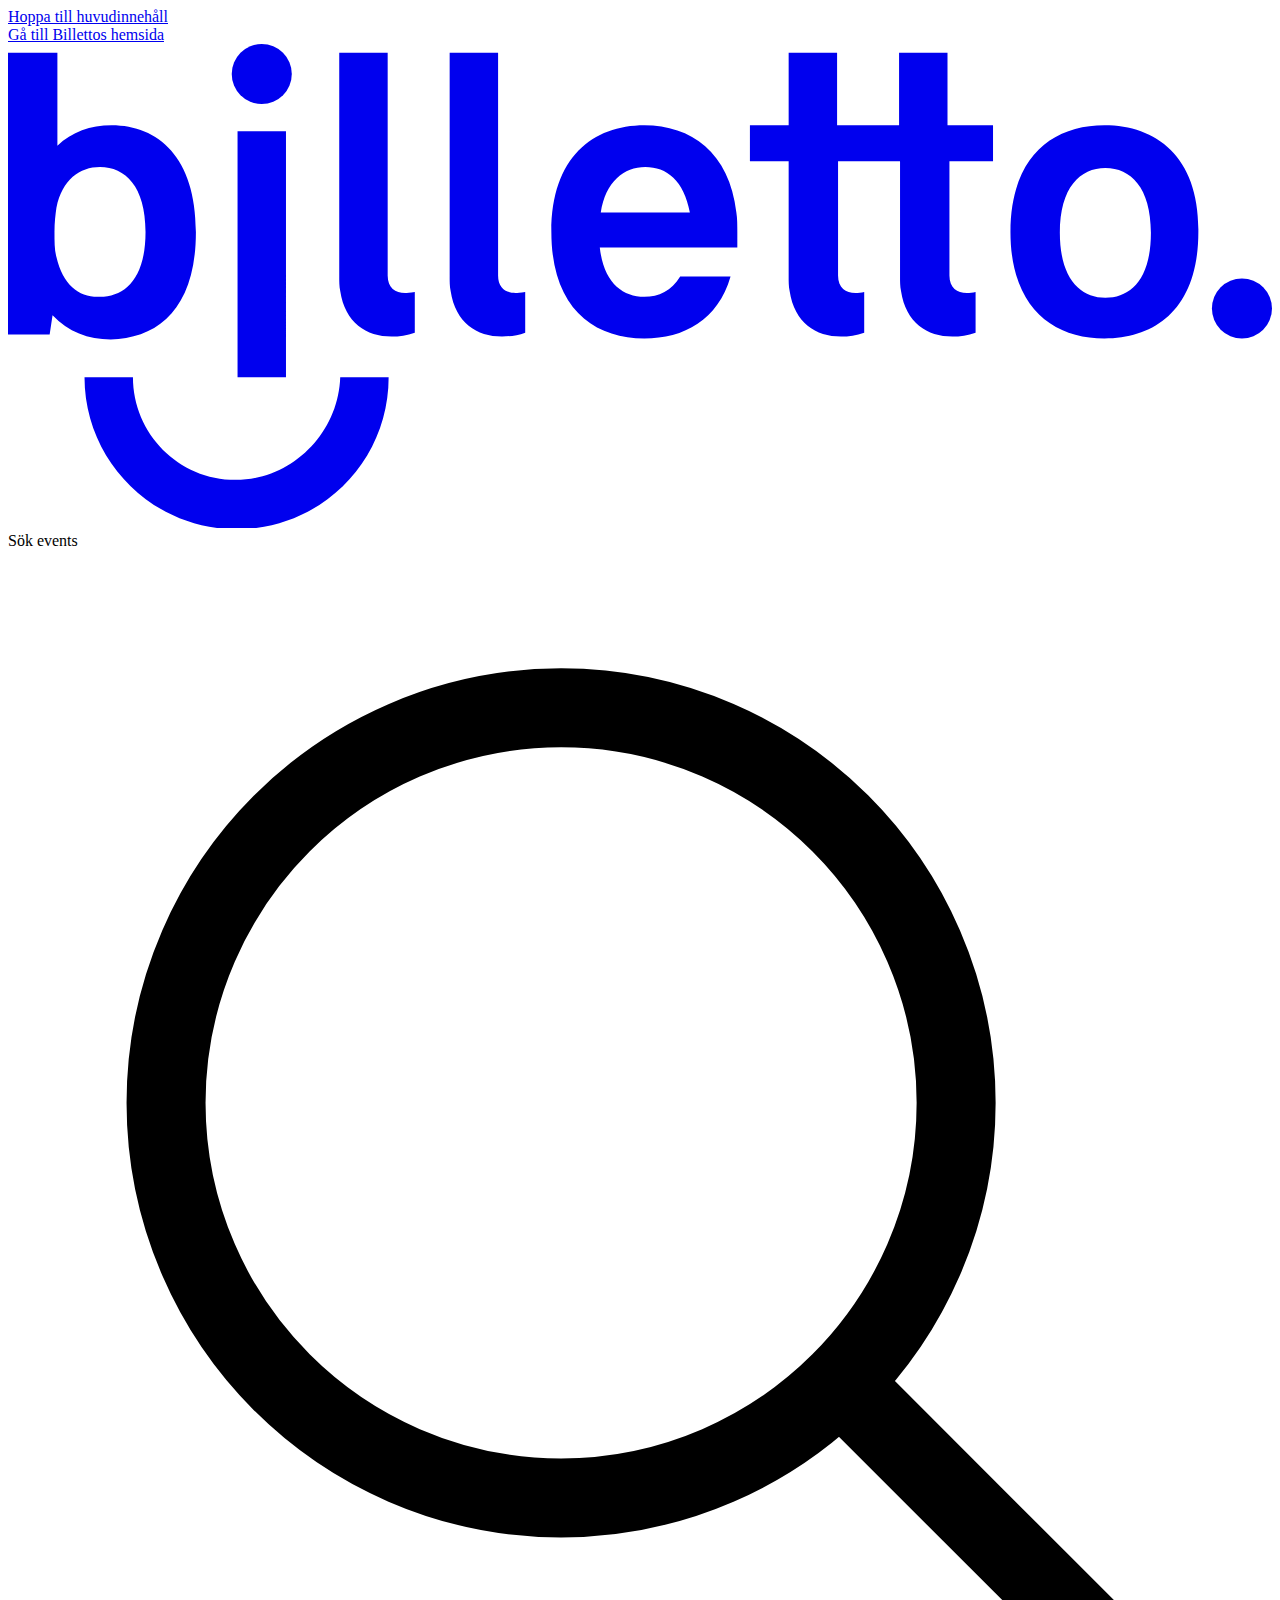
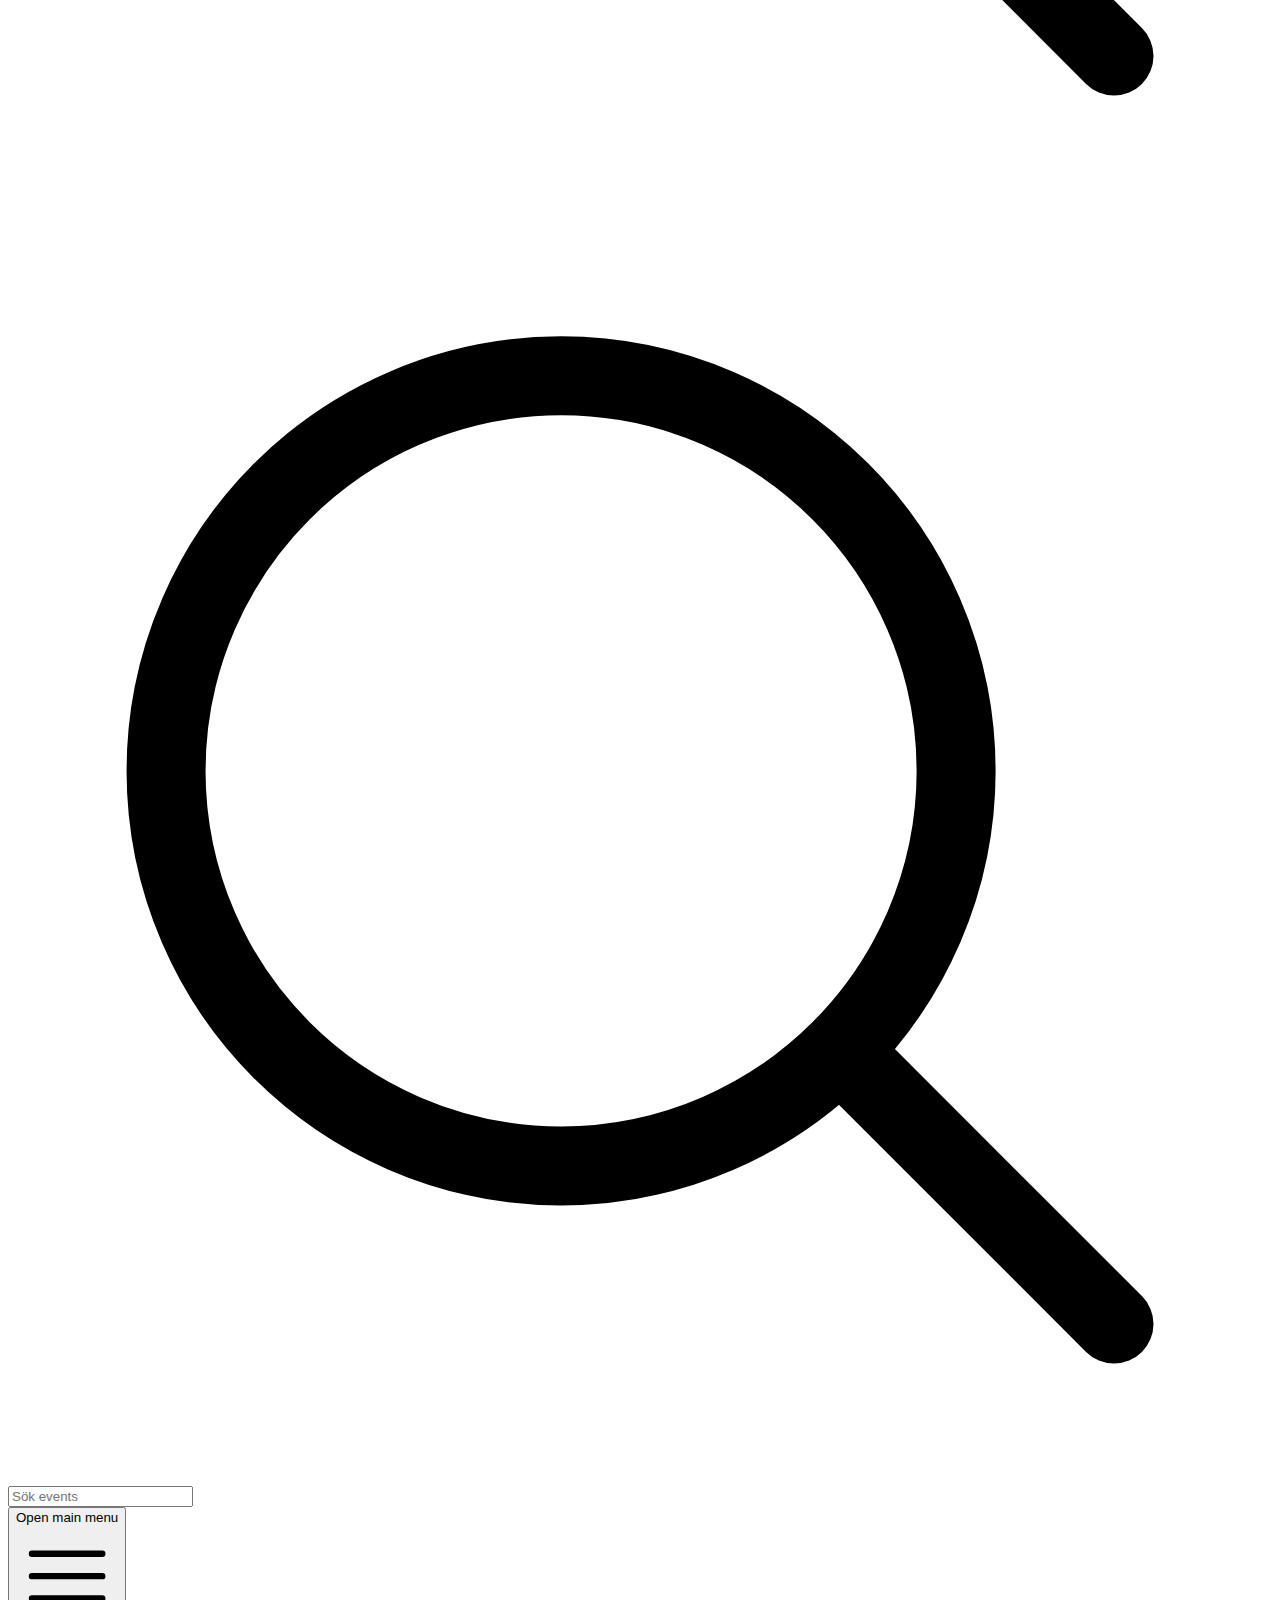
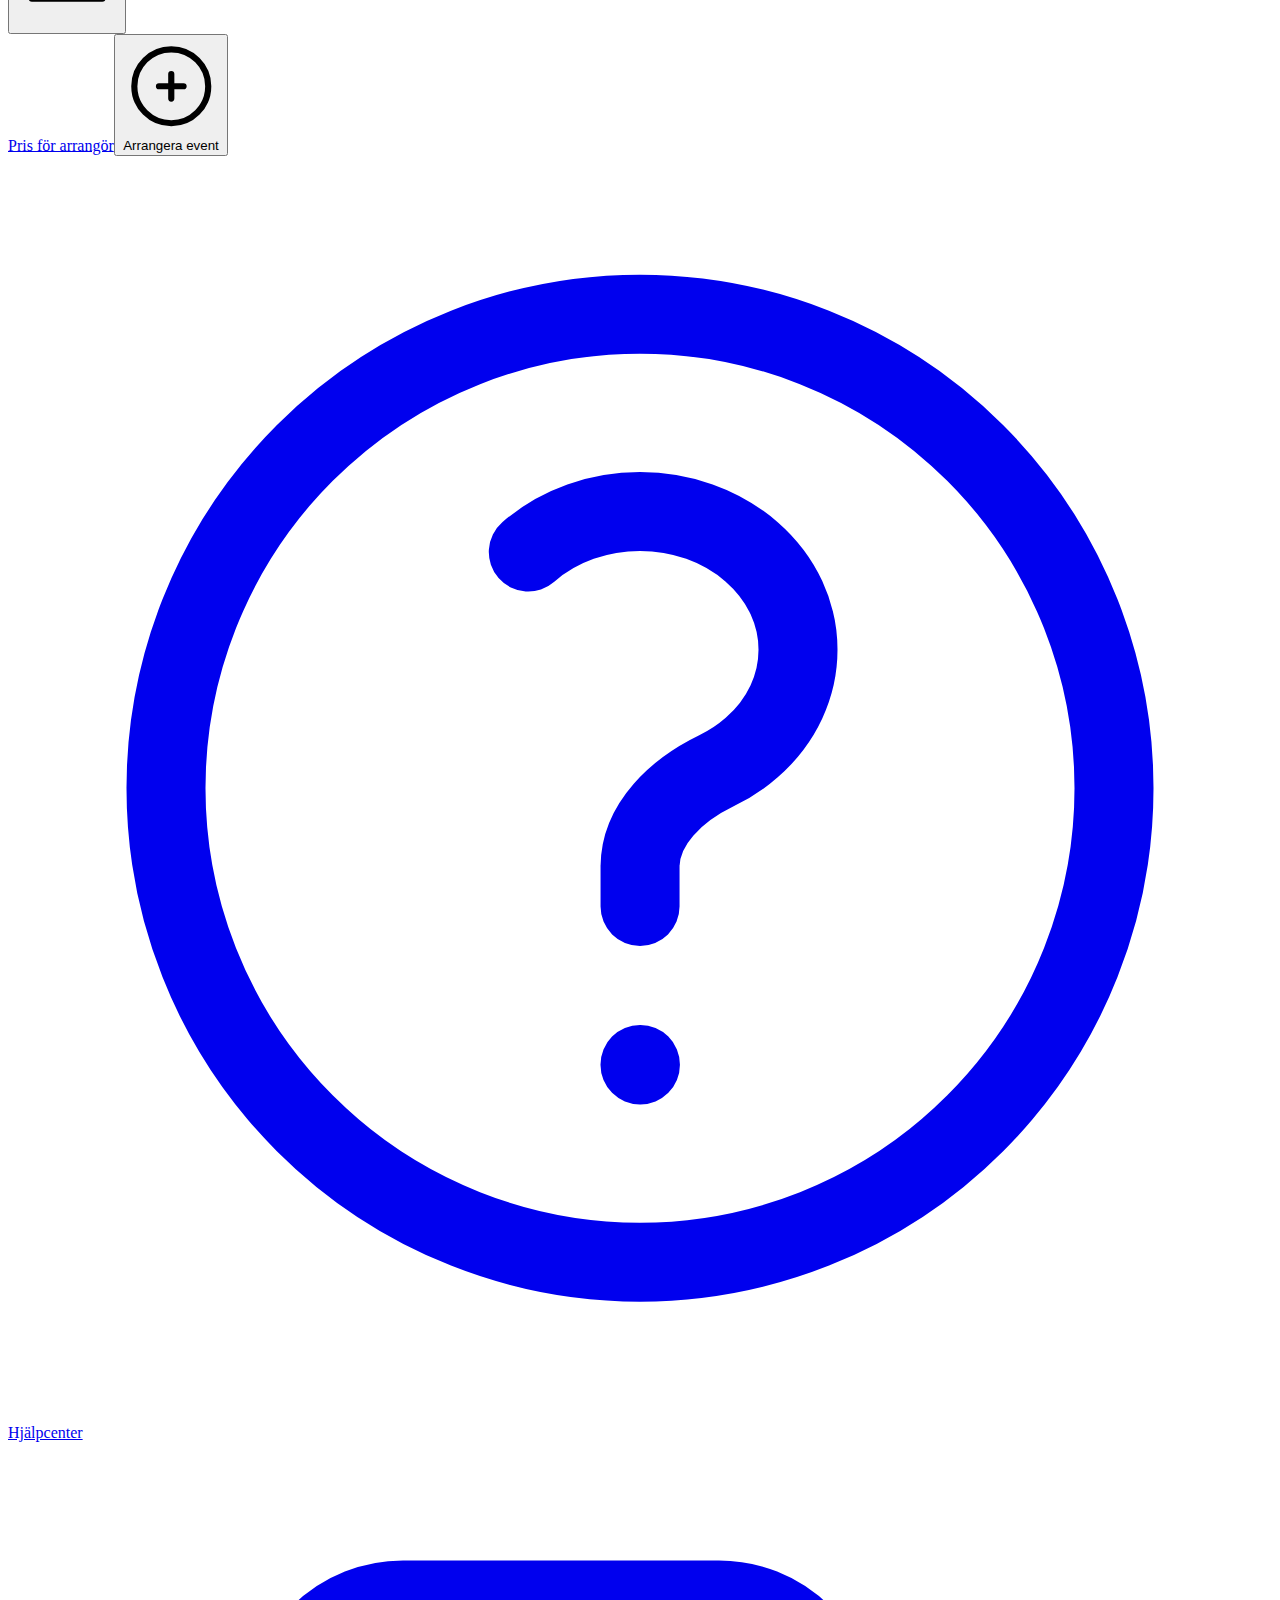
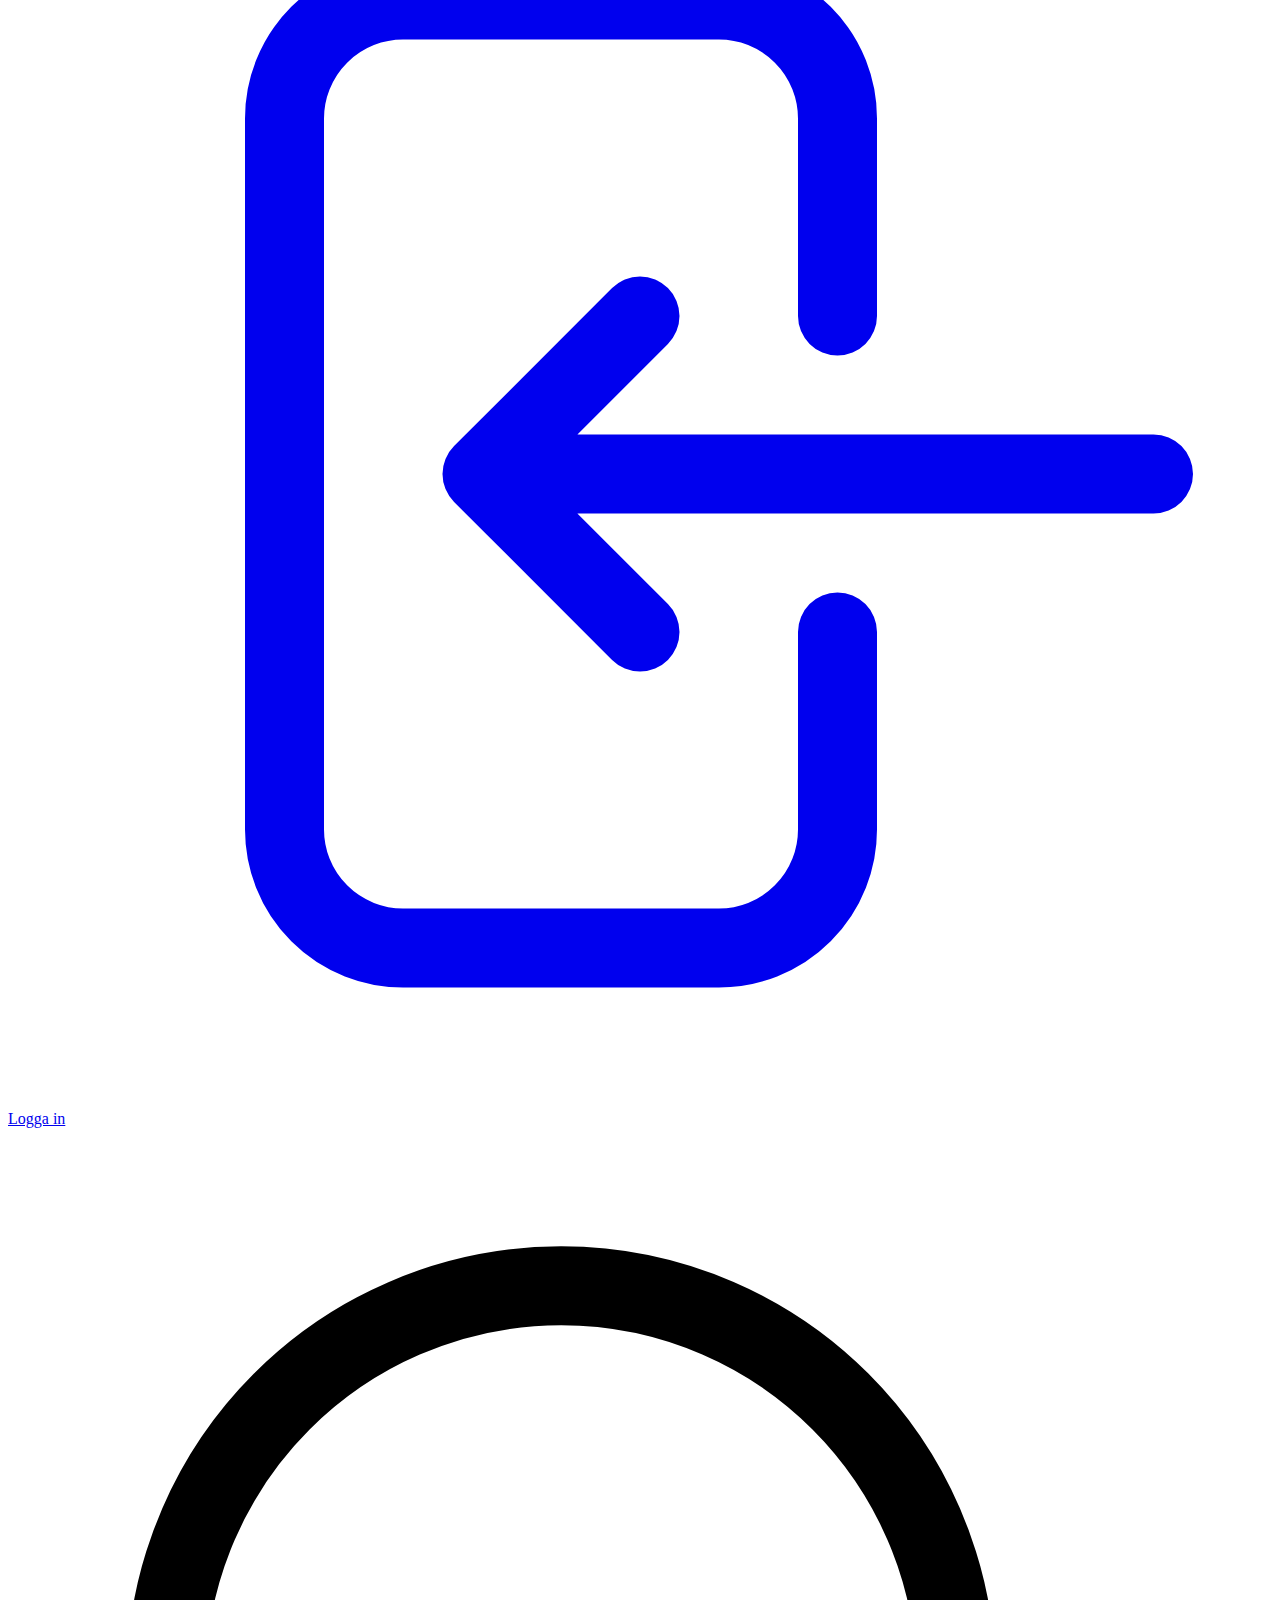
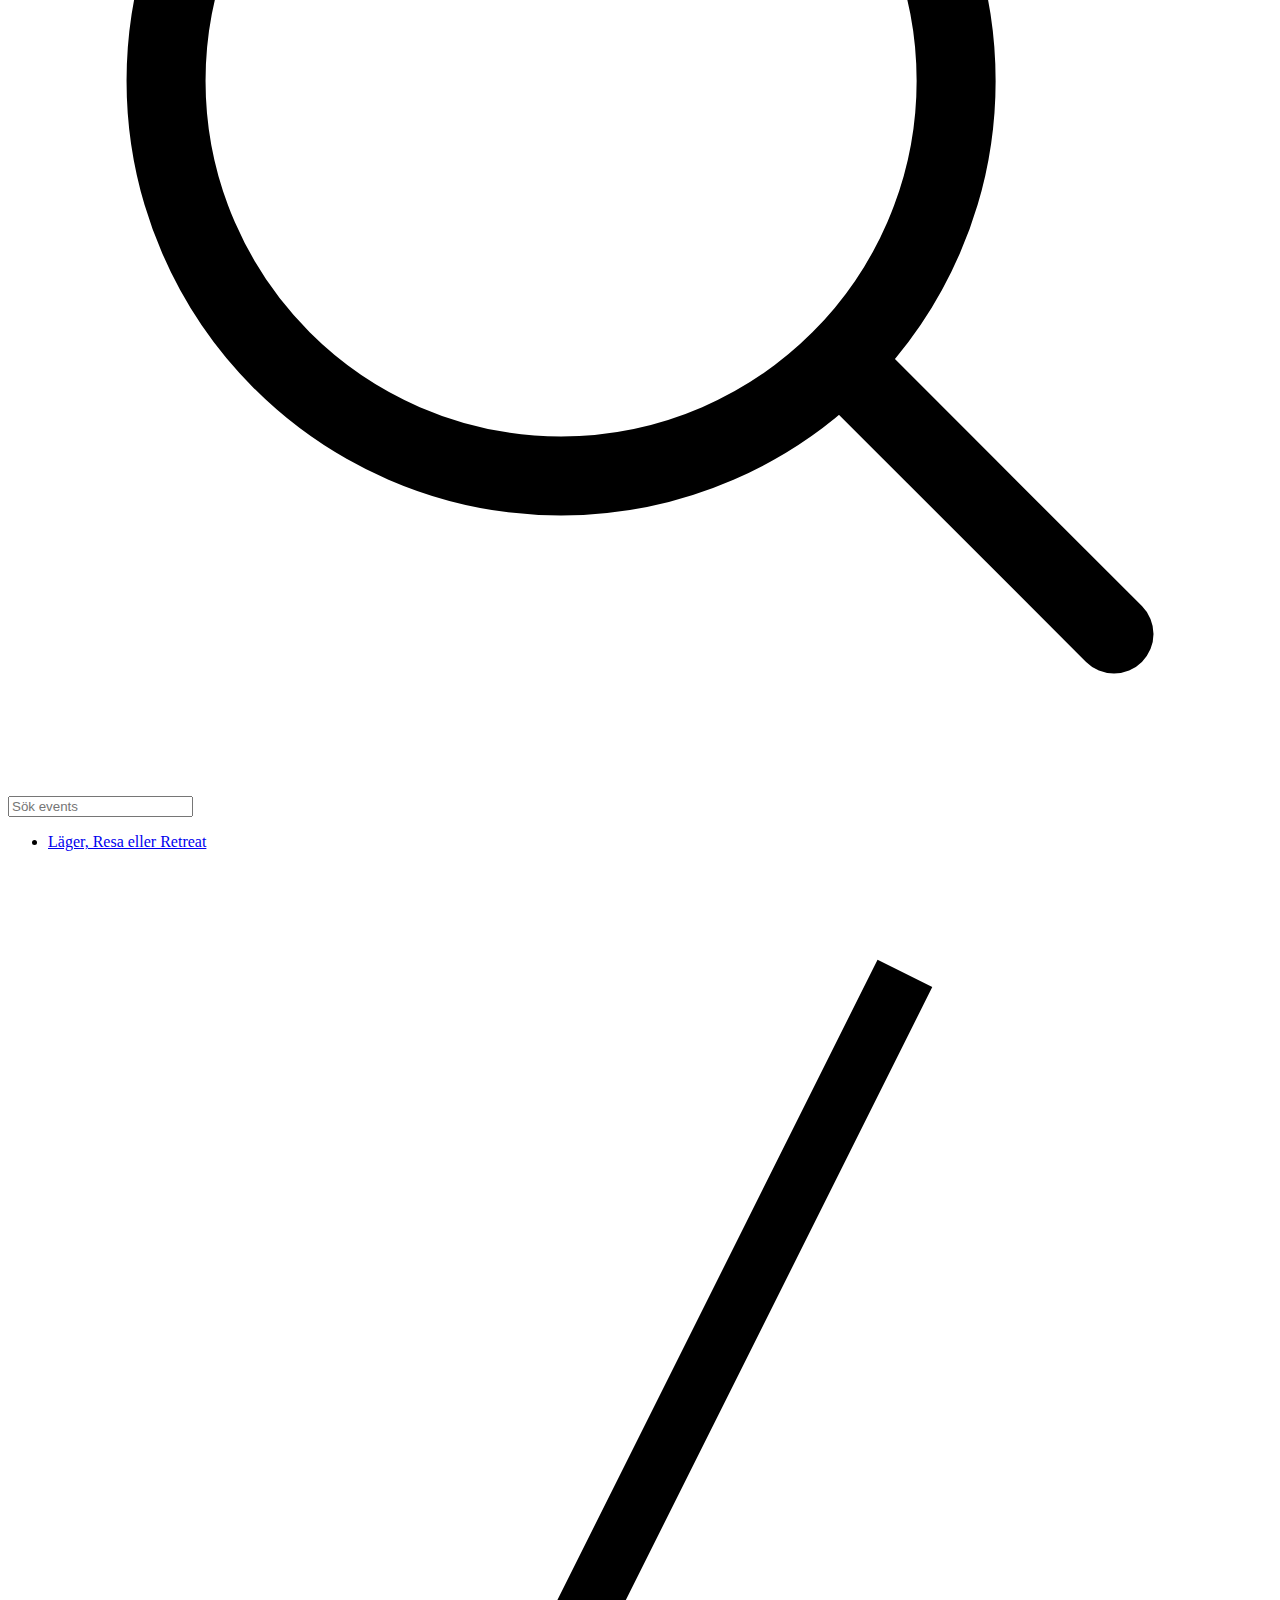
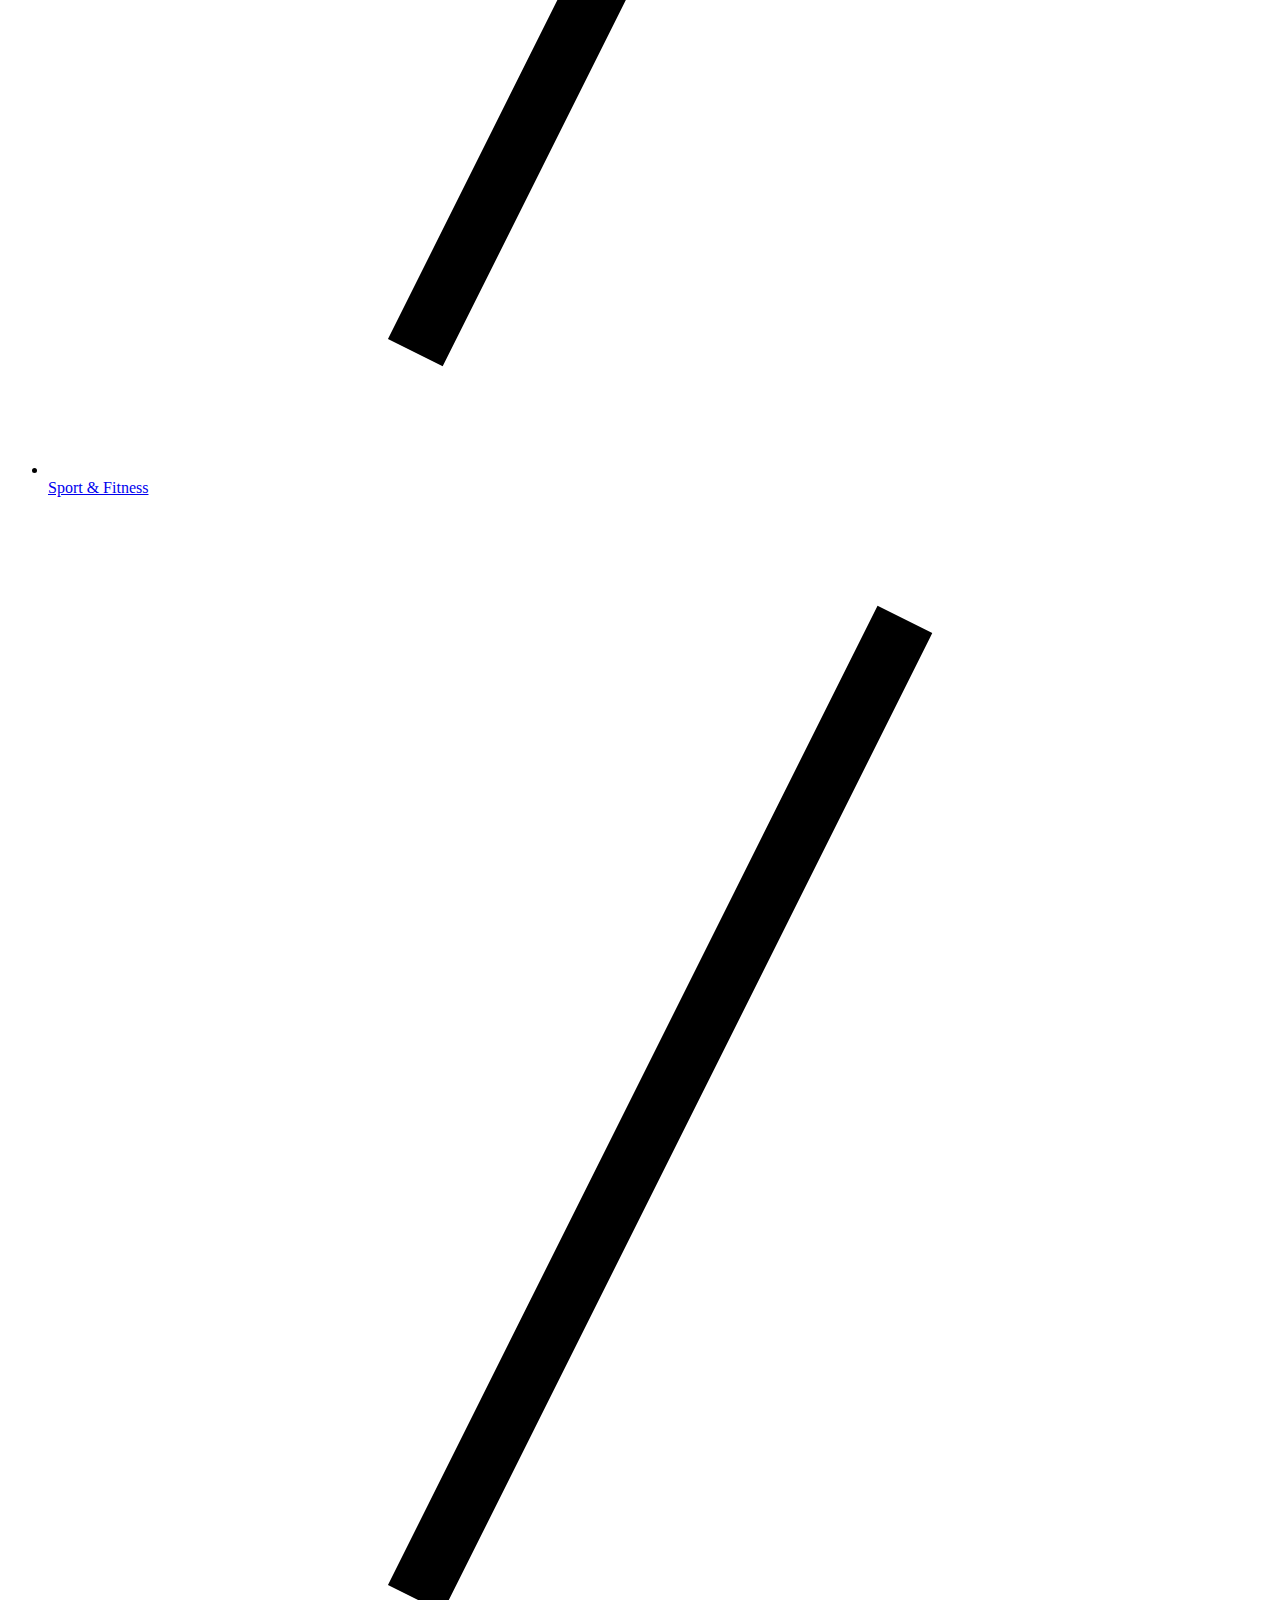
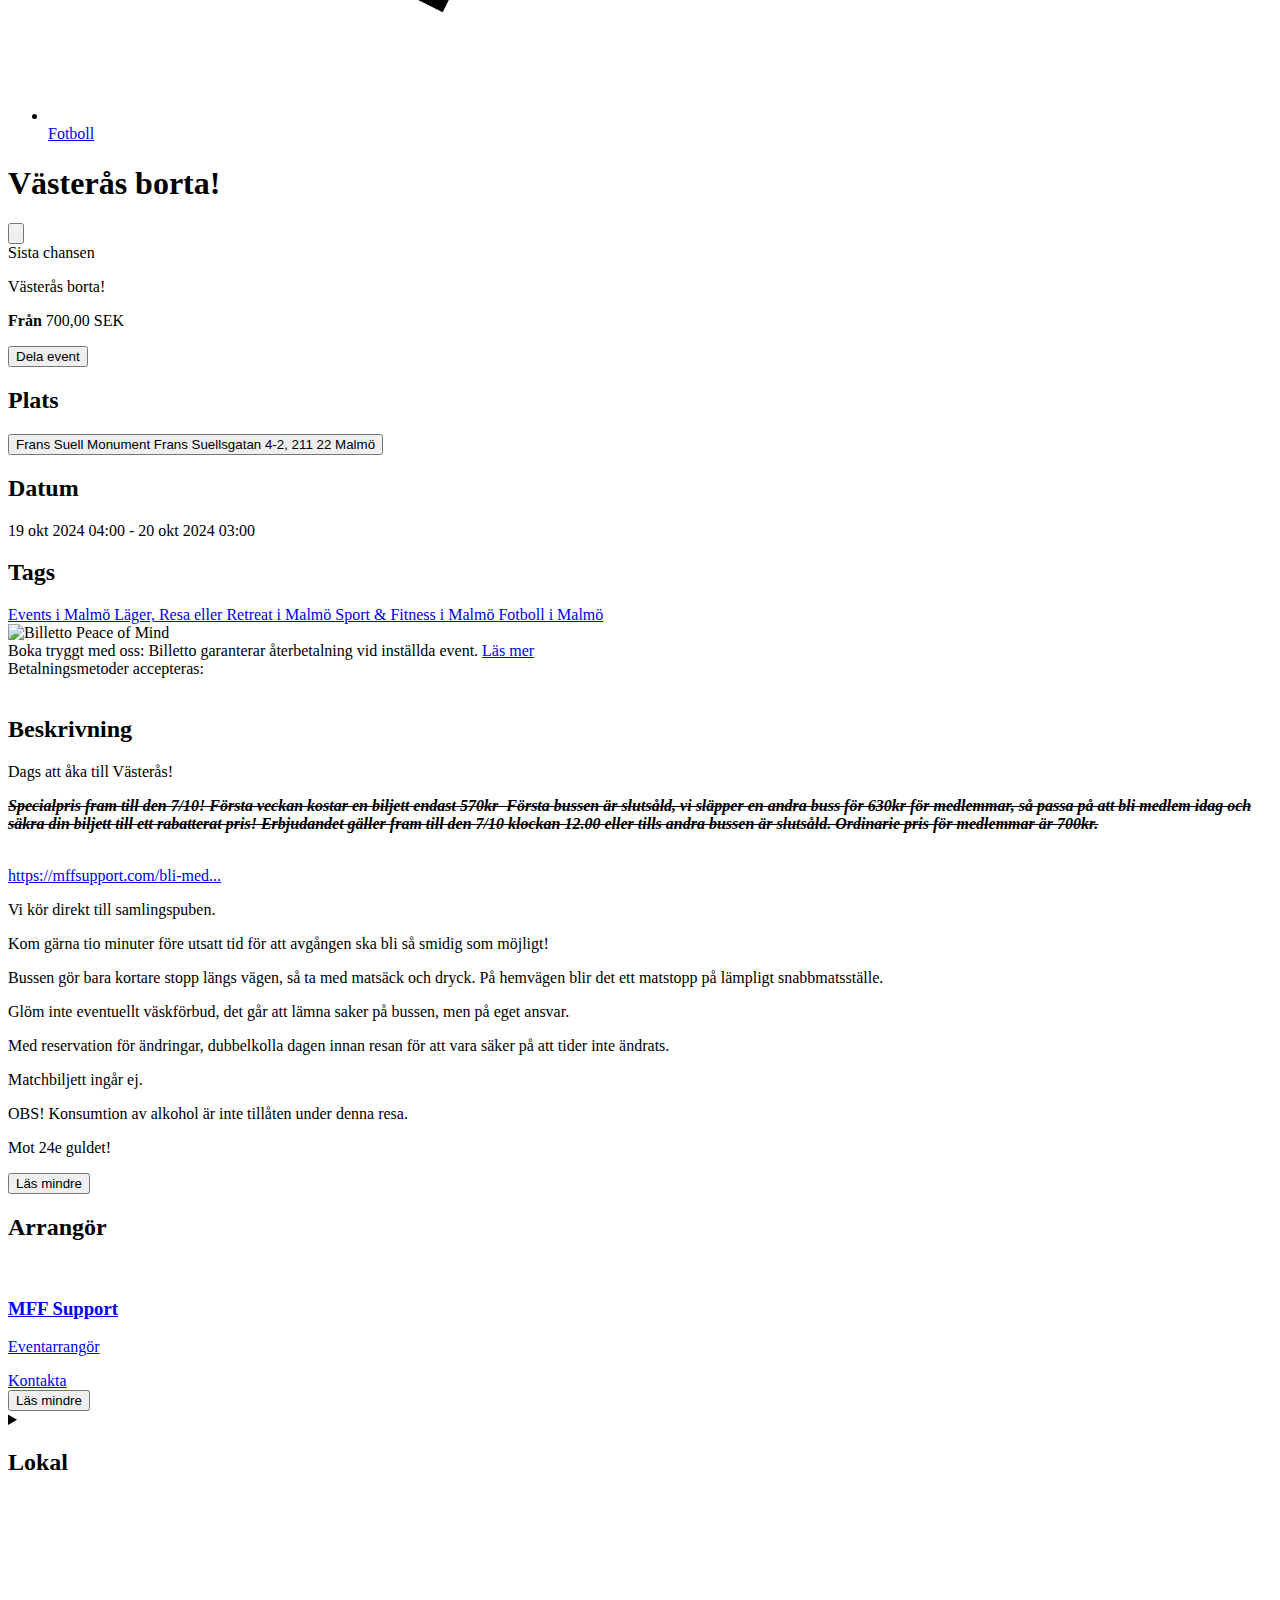
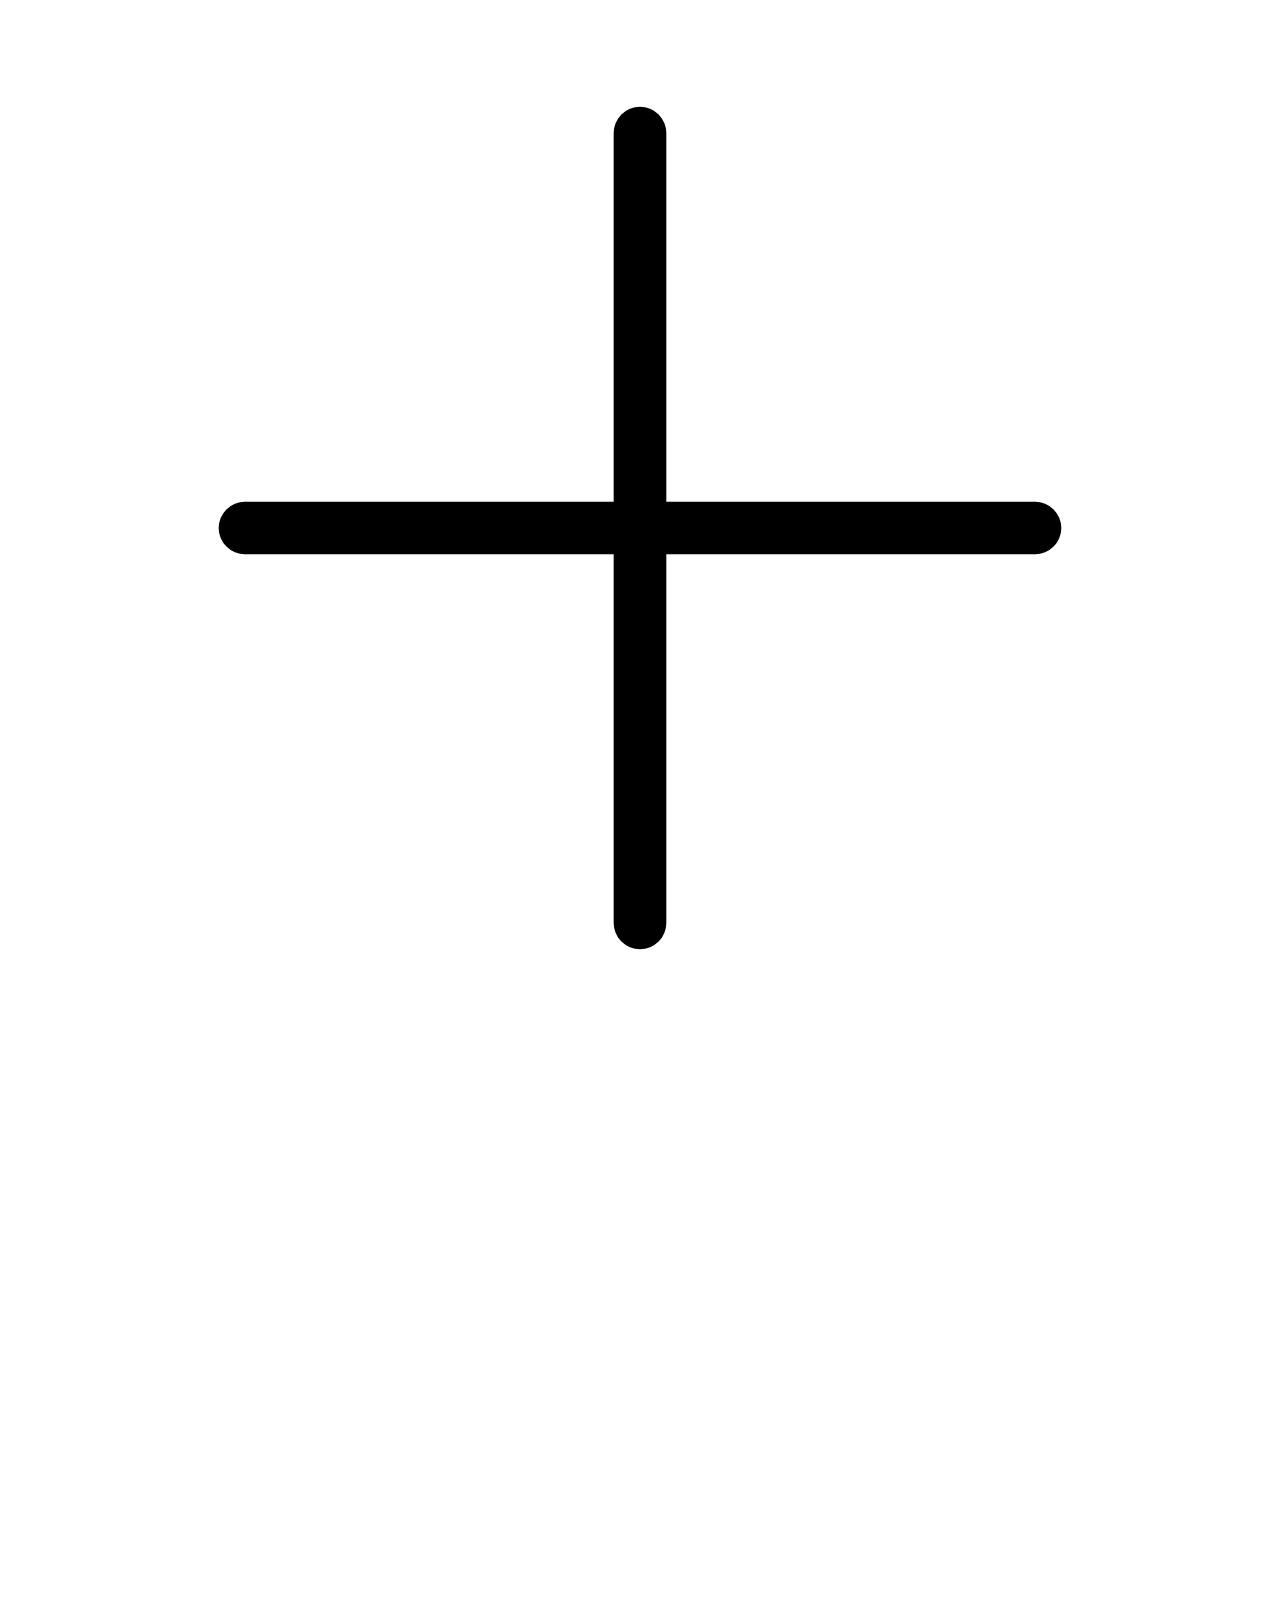
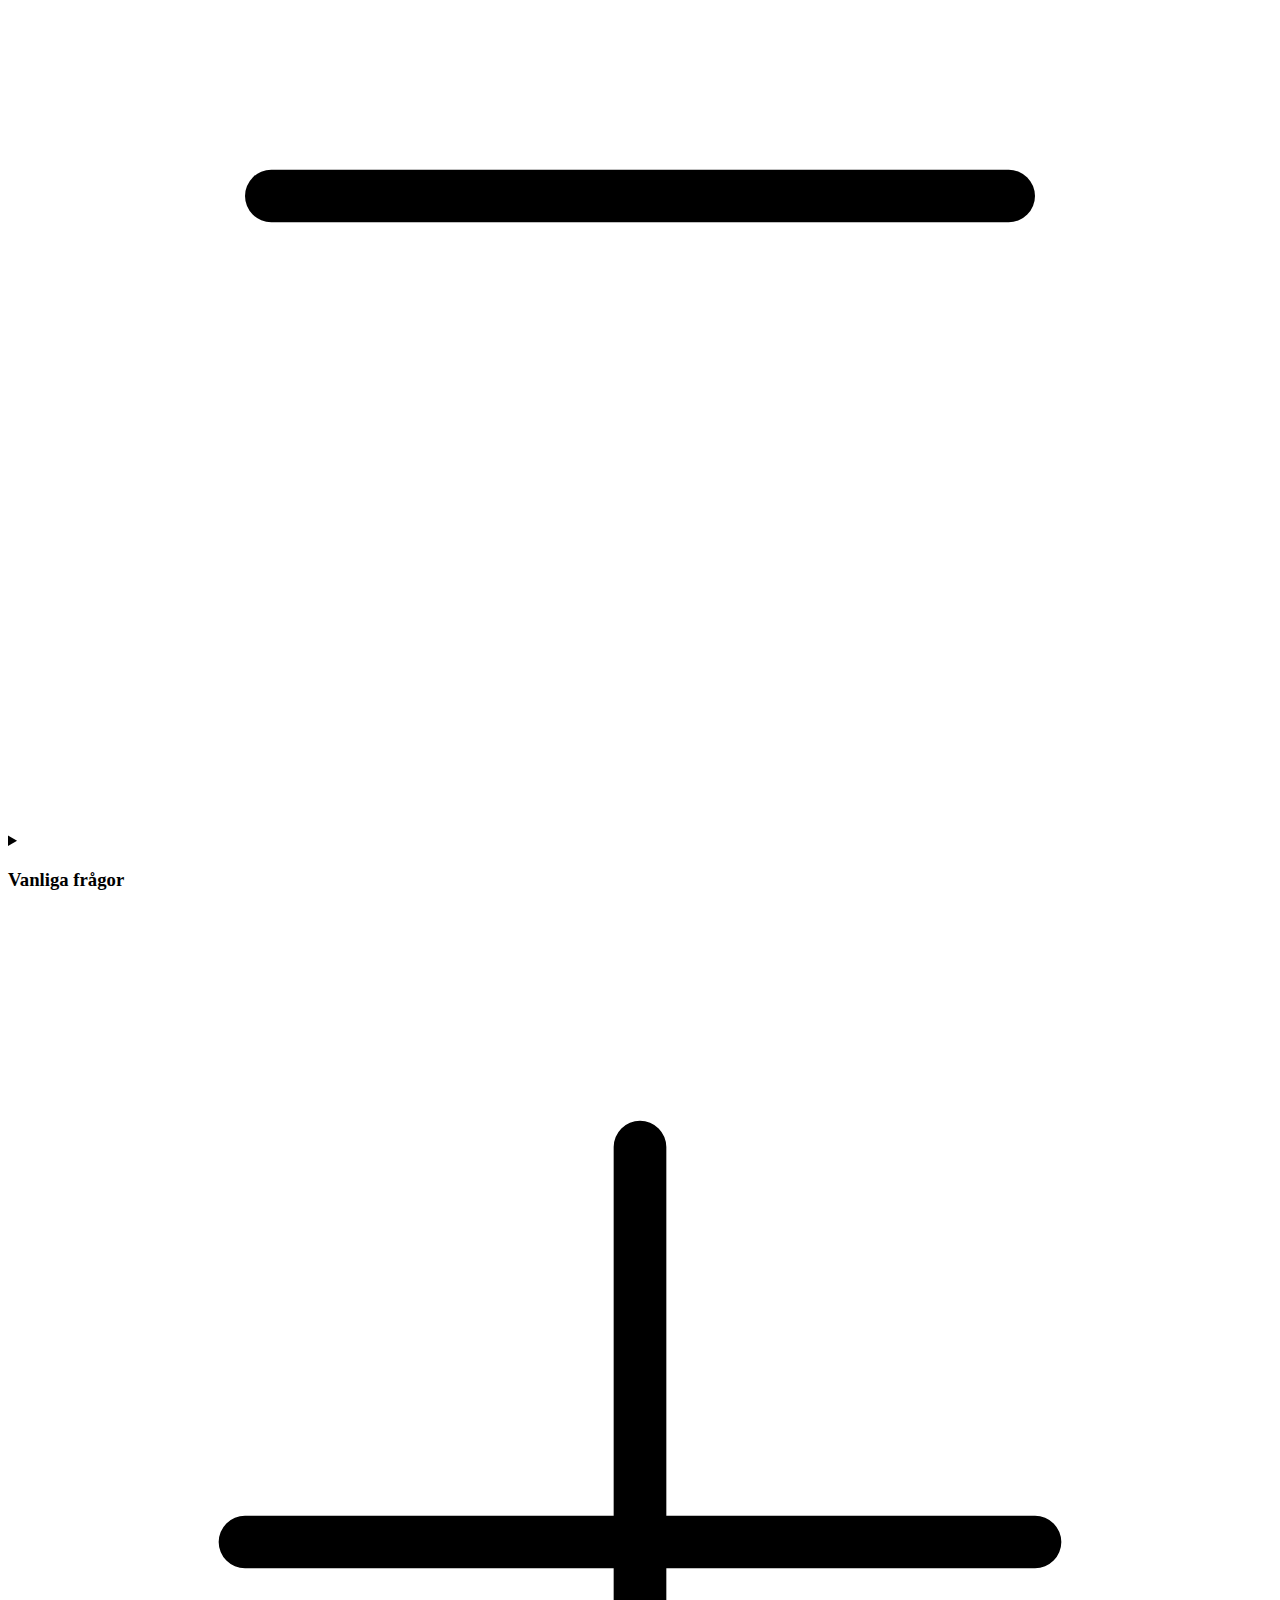
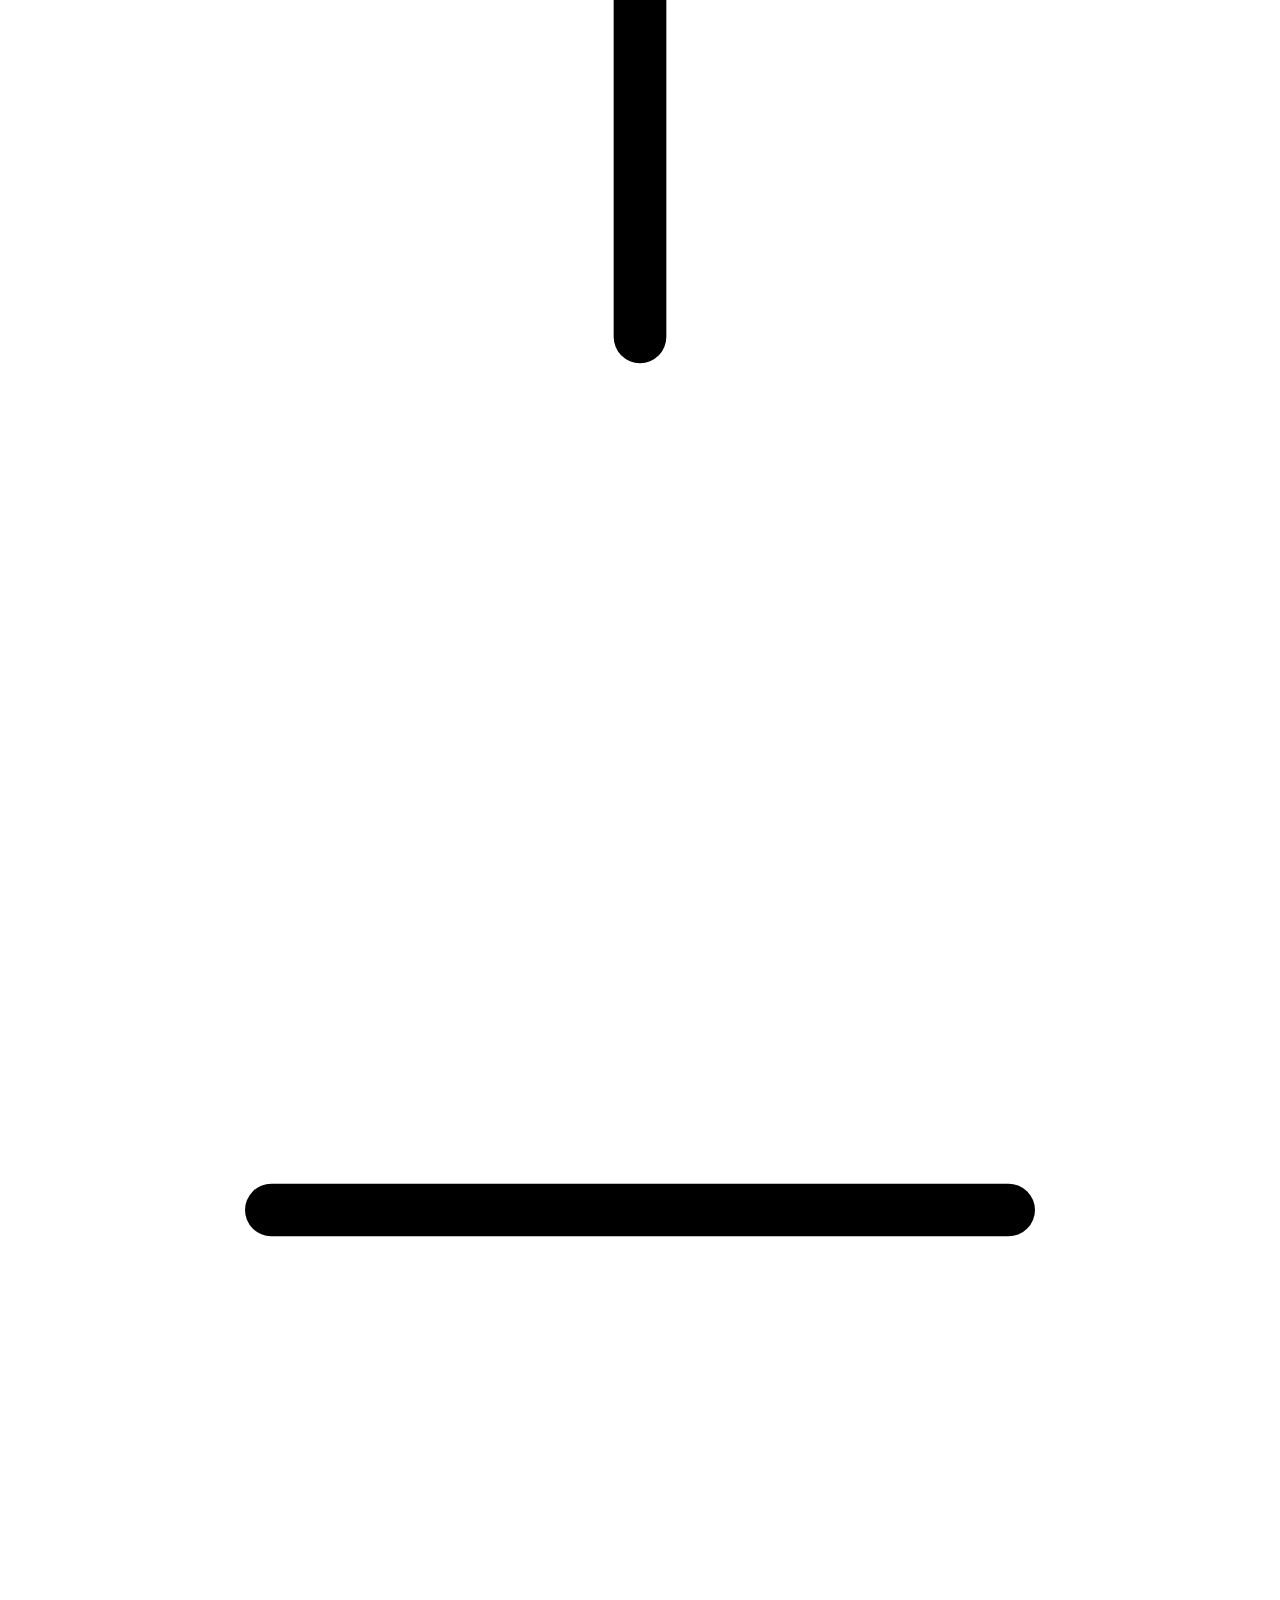
==== commit 0e740d2b: "Update Västerås borta! _ Biljetter _ Malmö _ Sport & Fitness _ Billetto — Sweden mff.html" ====
--- a/Västerås borta! _ Biljetter _ Malmö _ Sport & Fitness _ Billetto — Sweden mff.html
+++ b/Västerås borta! _ Biljetter _ Malmö _ Sport & Fitness _ Billetto — Sweden mff.html
@@ -551,6 +551,7 @@
 <p>Glöm inte eventuellt väskförbud, det går att lämna saker på bussen, men på eget ansvar.</p>
 <p>Med reservation för ändringar, dubbelkolla dagen innan resan för att vara säker på att tider inte ändrats.</p>
 <p>Matchbiljett ingår ej.</p>
+	<p>OBS! Konsumtion av alkohol är inte tillåten under denna resa.</p>
 <p>Mot 24e guldet!</p>
 <div class="absolute w-full bottom-0 left-0 right-0 h-12 bg-gradient-to-t from-gray-800 to-transparent events-none" x-show="!expanded" style="display: none;"></div>
 </div>
@@ -2009,4 +2010,4 @@
             s-17-7.626-17-17S14.61,6,23.984,6z"></path></svg></div><div class="ot-fltr-cntr"><button id="filter-btn-handler" aria-label="Filter" aria-haspopup="true"><svg role="presentation" aria-hidden="true" xmlns="http://www.w3.org/2000/svg" xmlns:xlink="http://www.w3.org/1999/xlink" x="0px" y="0px" viewBox="0 0 402.577 402.577" xml:space="preserve"><title>Filter Icon</title><g><path fill="#fff" d="M400.858,11.427c-3.241-7.421-8.85-11.132-16.854-11.136H18.564c-7.993,0-13.61,3.715-16.846,11.136
       c-3.234,7.801-1.903,14.467,3.999,19.985l140.757,140.753v138.755c0,4.955,1.809,9.232,5.424,12.854l73.085,73.083
       c3.429,3.614,7.71,5.428,12.851,5.428c2.282,0,4.66-0.479,7.135-1.43c7.426-3.238,11.14-8.851,11.14-16.845V172.166L396.861,31.413
-      C402.765,25.895,404.093,19.231,400.858,11.427z"></path></g></svg></button></div><div id="ot-anchor"></div><section id="ot-fltr-modal"><div id="ot-fltr-cnt"><button id="clear-filters-handler">Clear</button><div class="ot-fltr-scrlcnt ot-pc-scrollbar"><div class="ot-fltr-opts"><div class="ot-fltr-opt"><div class="ot-chkbox"><input id="chkbox-id" type="checkbox" aria-checked="false" class="category-filter-handler"> <label for="chkbox-id"><span class="ot-label-txt">checkbox label</span></label> <span class="ot-label-status">label</span></div></div></div><div class="ot-fltr-btns"><button id="filter-apply-handler">Apply</button> <button id="filter-cancel-handler">Cancel</button></div></div></div></section></div></div><section id="ot-lst-cnt" class="ot-host-cnt ot-pc-scrollbar"><div id="ot-sel-blk"><div class="ot-sel-all"><div class="ot-sel-all-hdr"><span class="ot-consent-hdr">Consent</span> <span class="ot-li-hdr">Leg.Interest</span></div><div class="ot-sel-all-chkbox"><div class="ot-chkbox" id="ot-selall-hostcntr"><input id="select-all-hosts-groups-handler" type="checkbox" aria-checked="false"> <label for="select-all-hosts-groups-handler"><span class="ot-label-txt">checkbox label</span></label> <span class="ot-label-status">label</span></div><div class="ot-chkbox" id="ot-selall-vencntr"><input id="select-all-vendor-groups-handler" type="checkbox" aria-checked="false"> <label for="select-all-vendor-groups-handler"><span class="ot-label-txt">checkbox label</span></label> <span class="ot-label-status">label</span></div><div class="ot-chkbox" id="ot-selall-licntr"><input id="select-all-vendor-leg-handler" type="checkbox" aria-checked="false"> <label for="select-all-vendor-leg-handler"><span class="ot-label-txt">checkbox label</span></label> <span class="ot-label-status">label</span></div></div></div></div><div class="ot-sdk-row"><div class="ot-sdk-column"><ul id="ot-host-lst"></ul></div></div></section></section><div class="ot-pc-footer"><div class="ot-btn-container"><button class="ot-pc-refuse-all-handler">Reject all</button> <button class="save-preference-btn-handler onetrust-close-btn-handler">Confirm my choices</button></div><!-- Footer logo --><div class="ot-pc-footer-logo"><a href="https://www.onetrust.com/products/cookie-consent/" target="_blank" rel="noopener noreferrer" aria-label="Powered by OneTrust Opens in a new Tab"><img alt="Powered by Onetrust" src="./Västerås borta! _ Biljetter _ Malmö _ Sport &amp; Fitness _ Billetto — Sweden mff_files/powered_by_logo.svg" title="Powered by OneTrust Opens in a new Tab"></a></div></div><!-- Cookie subgroup container --><!-- Vendor list link --><!-- Cookie lost link --><!-- Toggle HTML element --><!-- Checkbox HTML --><!-- plus minus--><!-- Arrow SVG element --><!-- Accordion basic element --><span class="ot-scrn-rdr" aria-atomic="true" aria-live="polite"></span><!-- Vendor Service container and item template --></div><iframe class="ot-text-resize" sandbox="allow-same-origin" title="onetrust-text-resize" style="position: absolute; top: -50000px; width: 100em;" aria-hidden="true" src="./Västerås borta! _ Biljetter _ Malmö _ Sport &amp; Fitness _ Billetto — Sweden mff_files/saved_resource(2).html"></iframe></div></div><iframe name="__privateStripeMetricsController3950" frameborder="0" allowtransparency="true" scrolling="no" role="presentation" allow="payment *" src="./Västerås borta! _ Biljetter _ Malmö _ Sport &amp; Fitness _ Billetto — Sweden mff_files/m-outer-3437aaddcdf6922d623e172c2d6f9278.html" aria-hidden="true" tabindex="-1" style="border: none !important; margin: 0px !important; padding: 0px !important; width: 1px !important; min-width: 100% !important; overflow: hidden !important; display: block !important; visibility: hidden !important; position: fixed !important; height: 1px !important; pointer-events: none !important; user-select: none !important;"></iframe></body></html>+      C402.765,25.895,404.093,19.231,400.858,11.427z"></path></g></svg></button></div><div id="ot-anchor"></div><section id="ot-fltr-modal"><div id="ot-fltr-cnt"><button id="clear-filters-handler">Clear</button><div class="ot-fltr-scrlcnt ot-pc-scrollbar"><div class="ot-fltr-opts"><div class="ot-fltr-opt"><div class="ot-chkbox"><input id="chkbox-id" type="checkbox" aria-checked="false" class="category-filter-handler"> <label for="chkbox-id"><span class="ot-label-txt">checkbox label</span></label> <span class="ot-label-status">label</span></div></div></div><div class="ot-fltr-btns"><button id="filter-apply-handler">Apply</button> <button id="filter-cancel-handler">Cancel</button></div></div></div></section></div></div><section id="ot-lst-cnt" class="ot-host-cnt ot-pc-scrollbar"><div id="ot-sel-blk"><div class="ot-sel-all"><div class="ot-sel-all-hdr"><span class="ot-consent-hdr">Consent</span> <span class="ot-li-hdr">Leg.Interest</span></div><div class="ot-sel-all-chkbox"><div class="ot-chkbox" id="ot-selall-hostcntr"><input id="select-all-hosts-groups-handler" type="checkbox" aria-checked="false"> <label for="select-all-hosts-groups-handler"><span class="ot-label-txt">checkbox label</span></label> <span class="ot-label-status">label</span></div><div class="ot-chkbox" id="ot-selall-vencntr"><input id="select-all-vendor-groups-handler" type="checkbox" aria-checked="false"> <label for="select-all-vendor-groups-handler"><span class="ot-label-txt">checkbox label</span></label> <span class="ot-label-status">label</span></div><div class="ot-chkbox" id="ot-selall-licntr"><input id="select-all-vendor-leg-handler" type="checkbox" aria-checked="false"> <label for="select-all-vendor-leg-handler"><span class="ot-label-txt">checkbox label</span></label> <span class="ot-label-status">label</span></div></div></div></div><div class="ot-sdk-row"><div class="ot-sdk-column"><ul id="ot-host-lst"></ul></div></div></section></section><div class="ot-pc-footer"><div class="ot-btn-container"><button class="ot-pc-refuse-all-handler">Reject all</button> <button class="save-preference-btn-handler onetrust-close-btn-handler">Confirm my choices</button></div><!-- Footer logo --><div class="ot-pc-footer-logo"><a href="https://www.onetrust.com/products/cookie-consent/" target="_blank" rel="noopener noreferrer" aria-label="Powered by OneTrust Opens in a new Tab"><img alt="Powered by Onetrust" src="./Västerås borta! _ Biljetter _ Malmö _ Sport &amp; Fitness _ Billetto — Sweden mff_files/powered_by_logo.svg" title="Powered by OneTrust Opens in a new Tab"></a></div></div><!-- Cookie subgroup container --><!-- Vendor list link --><!-- Cookie lost link --><!-- Toggle HTML element --><!-- Checkbox HTML --><!-- plus minus--><!-- Arrow SVG element --><!-- Accordion basic element --><span class="ot-scrn-rdr" aria-atomic="true" aria-live="polite"></span><!-- Vendor Service container and item template --></div><iframe class="ot-text-resize" sandbox="allow-same-origin" title="onetrust-text-resize" style="position: absolute; top: -50000px; width: 100em;" aria-hidden="true" src="./Västerås borta! _ Biljetter _ Malmö _ Sport &amp; Fitness _ Billetto — Sweden mff_files/saved_resource(2).html"></iframe></div></div><iframe name="__privateStripeMetricsController3950" frameborder="0" allowtransparency="true" scrolling="no" role="presentation" allow="payment *" src="./Västerås borta! _ Biljetter _ Malmö _ Sport &amp; Fitness _ Billetto — Sweden mff_files/m-outer-3437aaddcdf6922d623e172c2d6f9278.html" aria-hidden="true" tabindex="-1" style="border: none !important; margin: 0px !important; padding: 0px !important; width: 1px !important; min-width: 100% !important; overflow: hidden !important; display: block !important; visibility: hidden !important; position: fixed !important; height: 1px !important; pointer-events: none !important; user-select: none !important;"></iframe></body></html>
